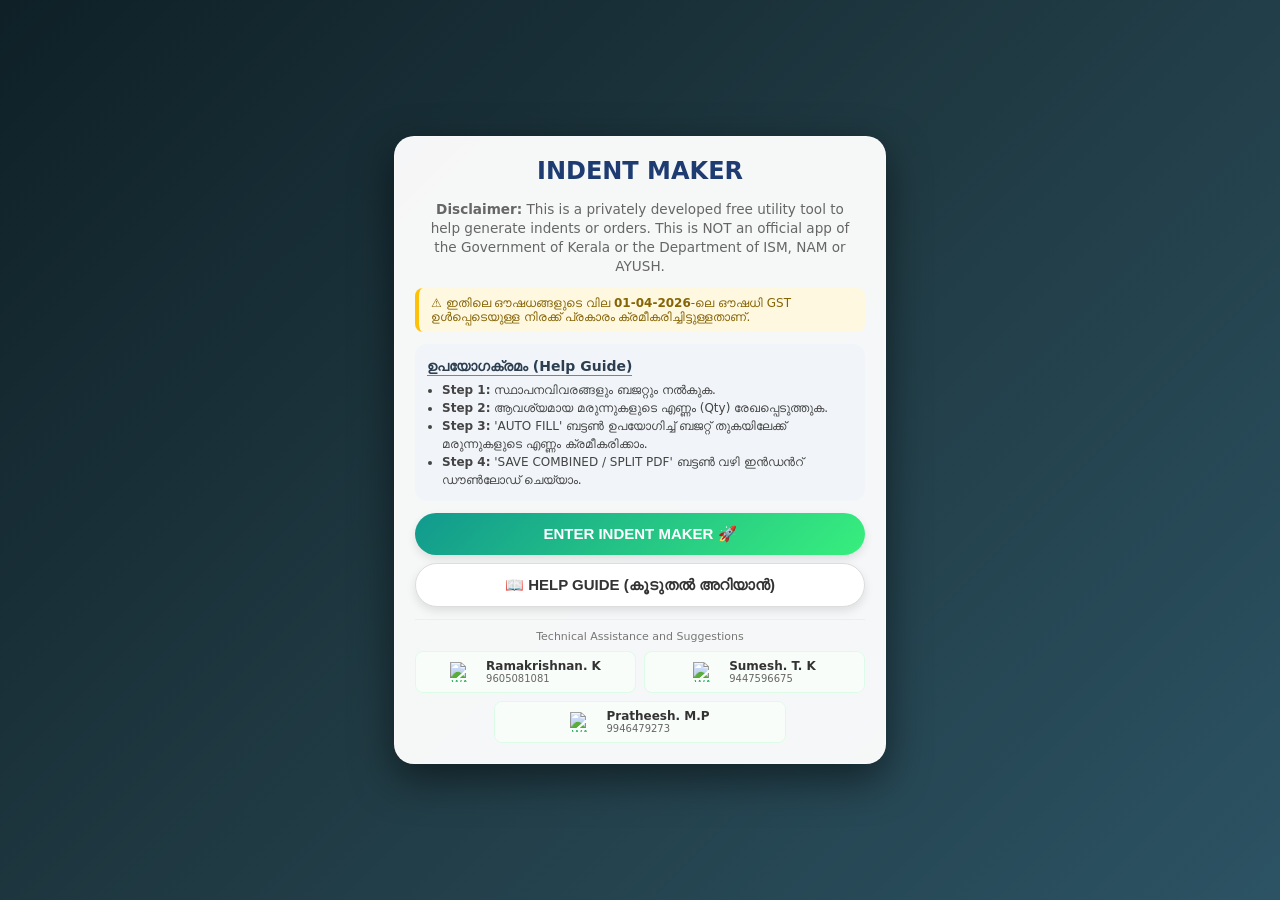
==== index.html @ 3ff04a35 "Update index.html" ====
<!doctype html>
<html lang="ml">

<head>
  <!-- Google tag (gtag.js) -->
  <script async src="https://www.googletagmanager.com/gtag/js?id=G-S4QE1SZKPX"></script>
  <script>
    window.dataLayer = window.dataLayer || [];
    function gtag() {
      dataLayer.push(arguments);
    }
    gtag("js", new Date());
    gtag("config", "G-S4QE1SZKPX");
  </script>
  <meta charset="UTF-8" />
  <meta name="viewport" content="width=device-width, initial-scale=1.0, maximum-scale=1.0, user-scalable=no" />
  <title>Ayurveda Medicine Indent Maker (Unofficial)</title>
  <link rel="icon" type="image/png" href="logo.png" />
  <link rel="apple-touch-icon" href="logo.png" />
  <link rel="manifest" href="manifest.json" />
  <meta name="description"
    content="Generate Ayurveda medicine indents easily. An unofficial tool for private use to create Oushadhi medicine orders and prints." />
  <meta property="og:title" content="Ayurveda Indent Maker - Create Medicine Orders" />
  <meta property="og:description"
    content="A private tool to generate Ayurveda medicine indent lists for Oushadhi and other formats. Simple, fast, and print-friendly." />
  <meta property="og:image" content="https://indentmaker.rubundroid.com/logo.png" />
  <meta property="og:url" content="https://indentmaker.rubundroid.com/" />
  <meta property="og:type" content="website" />
  <script src="https://cdnjs.cloudflare.com/ajax/libs/jspdf/2.5.1/jspdf.umd.min.js"></script>
  <script src="https://cdnjs.cloudflare.com/ajax/libs/jspdf-autotable/3.5.25/jspdf.plugin.autotable.min.js"></script>
  <script src="https://cdn.jsdelivr.net/npm/sweetalert2@11"></script>
  <script src="https://www.gstatic.com/firebasejs/10.8.0/firebase-app-compat.js"></script>
  <script src="https://www.gstatic.com/firebasejs/10.8.0/firebase-auth-compat.js"></script>
  <script src="https://www.gstatic.com/firebasejs/10.8.0/firebase-firestore-compat.js"></script>
  <style>
    :root {
      --primary-color: #2c3e50;
      --accent-color: #3498db;
      --success-color: #27ae60;
      --danger-color: #e74c3c
    }

    body {
      font-family: "Segoe UI", system-ui, -apple-system, sans-serif;
      margin: 0;
      padding: 0;
      background-color: #f0f2f5;
      color: #333
    }

    .sticky-header-container {
      background: #fff;
      padding: 15px;
      border-bottom: 2px solid #ddd;
      box-sizing: border-box;
      width: 100%
    }

    .header-inputs {
      display: flex;
      gap: 20px;
      align-items: flex-start;
      width: 100%
    }

    .input-wrapper {
      display: flex;
      flex-direction: column;
      min-width: 0
    }

    .address-section {
      flex: 1.5
    }

    .indent-section {
      flex: 1
    }

    .input-label {
      font-size: 13px;
      font-weight: 700;
      color: #2c3e50;
      margin-bottom: 5px;
      display: block
    }

    #inst-details {
      font-size: 14px;
      border: 1px solid #3498db;
      width: 100%;
      border-radius: 5px;
      padding: 8px;
      box-sizing: border-box;
      resize: vertical;
      min-height: 75px;
      font-family: inherit
    }

    #indent-select,
    #indent-type {
      width: 100%;
      border: 2px solid #3498db;
      border-radius: 5px;
      font-weight: 700;
      height: 40px;
      font-size: 13px;
      padding: 0 10px;
      cursor: pointer;
      background: #fff;
      box-sizing: border-box
    }

    #indent-type {
      border-color: #e67e22;
      background-color: #fff9f4;
      margin-top: 5px
    }

    @media (max-width:768px) {
      .header-inputs {
        flex-direction: column;
        gap: 15px
      }

      .address-section,
      .indent-section {
        width: 100%;
        flex: none
      }

      #inst-details {
        min-height: 60px
      }
    }

    .summary-buttons {
      display: flex;
      gap: 10px;
      max-width: 1200px;
      margin: 15px auto;
      flex-wrap: wrap;
      justify-content: center
    }

    .info-card {
      padding: 8px 10px;
      border-radius: 5px;
      flex: 1;
      min-width: 110px;
      max-width: 220px;
      text-align: center;
      color: #fff;
      font-weight: 700;
      display: flex;
      flex-direction: column;
      justify-content: center;
      font-size: 13px;
      white-space: normal;
      cursor: pointer
    }

    .btn-total,
    .btn-balance {
      flex: 1.5;
      max-width: none;
      min-width: 160px
    }

    .info-card:hover {
      transform: translateY(-2px);
      filter: brightness(1.1);
      box-shadow: 0 4px 10px rgb(0 0 0 / .2)
    }

    .btn-total {
      background-color: var(--success-color)
    }

    .btn-balance {
      background-color: var(--accent-color)
    }

    @media (max-width:768px) {
      .summary-buttons {
        margin-left: 20px !important;
        margin-right: 20px !important;
        width: auto !important
      }
    }

    .table-container {
      max-height: 75vh;
      overflow-y: auto;
      border: 1px solid #ddd;
      margin: 0 auto;
      max-width: 1200px;
      background: #fff;
      padding-bottom: 60px
    }

    table {
      width: 100%;
      border-collapse: collapse;
      background: #fff
    }

    thead th {
      background: linear-gradient(135deg, #1e3c72 0%, #2a5298 100%);
      color: #fff;
      padding: 12px 10px;
      text-transform: uppercase;
      font-size: 13px;
      letter-spacing: .5px;
      position: sticky;
      top: 0;
      z-index: 50
    }

    td {
      padding: 10px;
      border-bottom: 1px solid #eee;
      font-size: 14px;
      vertical-align: middle
    }

    #product-body td:nth-child(2) {
      font-weight: 700;
      color: #2c3e50
    }

    .qty-input {
      width: 70px;
      padding: 8px;
      text-align: center;
      border: 1px solid #ccc;
      border-radius: 4px;
      font-weight: 700;
      font-size: 15px
    }

    .row-active {
      background-color: #e8f8f5 !important
    }

    .row-cost {
      font-weight: 700;
      color: #2c3e50
    }

    #categoryMenu {
      display: none
    }

    #categoryMenu.show-grid {
      display: grid !important;
      gap: 8px;
      background: #fff;
      border: 1px solid #2c3e50;
      padding: 15px;
      border-radius: 10px;
      box-shadow: 0 10px 25px rgb(0 0 0 / .3);
      z-index: 9999
    }

    @media (min-width:769px) {
      #categoryMenu.show-grid {
        position: fixed;
        top: 50%;
        left: 50%;
        transform: translate(-50%, -50%);
        width: 500px;
        grid-template-columns: repeat(4, 1fr);
        z-index: 3000;
        box-shadow: 0 0 0 1000px rgb(0 0 0 / .5);
        max-height: 90vh;
        overflow-y: auto
      }
    }

    @media (max-width:768px) {
      #categoryMenu.show-grid {
        position: fixed;
        top: 50%;
        left: 50%;
        transform: translate(-50%, -50%);
        width: 85%;
        max-width: 350px;
        max-height: 70vh;
        overflow-y: auto;
        grid-template-columns: repeat(2, 1fr);
        box-shadow: 0 0 0 1000px rgb(0 0 0 / .5)
      }
    }

    .cat-item {
      padding: 10px;
      cursor: pointer;
      background: #f8f9fa;
      border: 1px solid #ddd;
      text-align: center;
      font-size: 11px;
      font-weight: 700;
      border-radius: 4px;
      transition: 0.1s
    }

    .cat-item:hover {
      background-color: #3498db;
      color: #fff
    }

    #typeBtn {
      flex: 1;
      min-height: 32px
    }

    .search-container {
      display: flex;
      gap: 15px;
      max-width: 1200px;
      margin: 15px auto;
      align-items: center
    }

    .styled-input {
      width: 100%;
      height: 45px;
      border-radius: 25px;
      border: 2px solid #2c3e50;
      padding: 0 20px;
      font-size: 15px;
      outline: none;
      box-sizing: border-box;
      transition: border-color 0.3s
    }

    .styled-input:focus {
      border-color: #16a085
    }

    .search-box-wrapper {
      flex: 3
    }

    .rate-box-wrapper {
      flex: 2;
      display: flex;
      gap: 10px
    }

    .find-btn {
      height: 45px;
      padding: 0 25px;
      border-radius: 25px;
      background-color: #2c3e50;
      color: #fff;
      border: none;
      font-weight: 700;
      cursor: pointer;
      transition: transform 0.2s;
      white-space: nowrap
    }

    .find-btn:active {
      transform: scale(.95)
    }

    @media (max-width:768px) {
      .search-container {
        display: flex;
        flex-direction: column;
        gap: 10px;
        width: auto;
        margin: 0 20px
      }

      .search-box-wrapper {
        width: 100%
      }

      .search-box-wrapper input {
        width: 100% !important;
        box-sizing: border-box
      }

      .rate-box-wrapper {
        display: flex !important;
        flex-direction: row !important;
        width: 100% !important;
        gap: 8px;
        align-items: center
      }

      .rate-box-wrapper input {
        flex: 1 !important;
        width: auto !important;
        min-width: 0;
        margin: 0 !important
      }

      .find-btn {
        width: auto !important;
        flex-shrink: 0;
        padding: 0 20px;
        margin: 0 !important;
        white-space: nowrap
      }
    }

    #welcome-screen {
      position: fixed;
      top: 0;
      left: 0;
      width: 100%;
      height: 100%;
      background: linear-gradient(135deg, #0f2027 0%, #203a43 50%, #2c5364 100%);
      display: flex;
      justify-content: center;
      align-items: center;
      padding: 10px;
      z-index: 9999;
      box-sizing: border-box;
      backdrop-filter: blur(5px)
    }

    .welcome-card {
      background: rgb(255 255 255 / .96);
      padding: 20px;
      border-radius: 20px;
      box-shadow: 0 15px 40px rgb(0 0 0 / .5);
      max-width: 450px;
      width: 100%;
      max-height: 95vh;
      overflow-y: auto;
      text-align: center;
      border: 1px solid rgb(255 255 255 / .3)
    }

    .welcome-card::-webkit-scrollbar {
      width: 0;
      background: #fff0
    }

    .welcome-card h1 {
      color: #1e3c72;
      margin: 0 0 2px 0;
      font-size: 24px;
      font-weight: 800;
      text-transform: uppercase
    }

    .developer-info {
      color: #555;
      font-size: 12px;
      margin-bottom: 12px;
      line-height: 1.3
    }

    .update-note {
      background: #fff8e1;
      color: #856404;
      padding: 8px 12px;
      border-radius: 8px;
      margin-bottom: 12px;
      font-size: 12px;
      border-left: 4px solid #ffc107;
      text-align: left
    }

    .help-content {
      text-align: left;
      background: #f1f5f9;
      padding: 12px;
      border-radius: 12px;
      margin-bottom: 12px
    }

    .help-content h3 {
      color: #2c3e50;
      margin: 0 0 5px 0;
      font-size: 14px;
      border-bottom: 1px solid #3498db;
      display: inline-block
    }

    .help-content ul {
      padding-left: 15px;
      margin: 0;
      color: #444;
      font-size: 12px;
      line-height: 1.5
    }

    .action-buttons {
      display: flex;
      flex-direction: column;
      gap: 8px;
      margin-top: 5px
    }

    .enter-btn,
    .help-theme-btn {
      width: 100%;
      padding: 12px;
      font-size: 15px;
      font-weight: 700;
      border-radius: 50px;
      cursor: pointer;
      border: none;
      box-shadow: 0 4px 10px rgb(0 0 0 / .1)
    }

    .enter-btn {
      background: linear-gradient(135deg, #11998e 0%, #38ef7d 100%);
      color: #fff
    }

    .help-theme-btn {
      background: #fff;
      color: #333;
      border: 1px solid #ddd
    }

    .footer-contact {
      margin-top: 12px;
      font-size: 11px;
      color: #777;
      border-top: 1px solid #eee;
      padding-top: 10px
    }

    .contact-grid {
      display: grid;
      grid-template-columns: repeat(2, 1fr);
      gap: 8px;
      margin-top: 8px
    }

    .contact-grid>a:last-child {
      grid-column: span 2;
      width: 60%;
      margin: 0 auto
    }

    .wa-chat-link {
      display: flex;
      align-items: center;
      justify-content: center;
      gap: 8px;
      background: #f9fdfa;
      color: #27ae60;
      text-decoration: none;
      padding: 8px 10px;
      border-radius: 8px;
      border: 1px solid #dcfce7;
      transition: transform 0.2s
    }

    .wa-chat-link:hover {
      transform: translateY(-2px);
      box-shadow: 0 4px 8px rgb(0 0 0 / .05)
    }

    .wa-chat-link:hover,
    .wa-chat-link:active {
      background: #25d366;
      color: #fff;
      transform: translateY(-2px);
      box-shadow: 0 5px 15px rgb(37 211 102 / .3)
    }

    .wa-chat-link:hover .contact-number,
    .wa-chat-link:active .contact-number {
      color: #e8f5e9
    }

    .contact-info {
      display: flex;
      flex-direction: column;
      text-align: left;
      line-height: 1.1;
      margin-left: 8px;
      color: #333
    }

    .contact-name {
      font-weight: 700;
      font-size: 12px
    }

    .contact-number {
      font-size: 10px;
      color: #666
    }

    .modal-overlay {
      position: fixed;
      top: 0;
      left: 0;
      width: 100%;
      height: 100%;
      background: rgb(0 0 0 / .8);
      display: none;
      justify-content: center;
      align-items: center;
      z-index: 10000;
      padding: 20px;
      box-sizing: border-box;
      backdrop-filter: blur(5px)
    }

    .modal-content {
      background: #fff;
      width: 100%;
      max-width: 500px;
      max-height: 85vh;
      border-radius: 20px;
      position: relative;
      box-shadow: 0 25px 50px rgb(0 0 0 / .5);
      display: flex;
      flex-direction: column;
      animation: zoomIn 0.3s ease-out
    }

    .close-modal {
      position: absolute;
      right: 15px;
      top: 10px;
      font-size: 30px;
      font-weight: 700;
      cursor: pointer;
      color: #e74c3c;
      background: #fff;
      border-radius: 50%;
      padding: 0 8px;
      z-index: 10
    }

    .modal-scroll-area {
      padding: 20px;
      overflow-y: auto;
      text-align: left;
      font-size: 14px;
      line-height: 1.6;
      color: #333
    }

    @keyframes slideUp {
      from {
        opacity: 0;
        transform: translateY(30px)
      }

      to {
        opacity: 1;
        transform: translateY(0)
      }
    }

    @keyframes zoomIn {
      from {
        transform: scale(.9);
        opacity: 0
      }

      to {
        transform: scale(1);
        opacity: 1
      }
    }

    @media (max-width:480px) {

      .welcome-card,
      .modal-content {
        padding: 20px 15px !important;
        width: 92% !important
      }

      .welcome-card h1 {
        font-size: 24px
      }

      .app-btn {
        padding: 14px;
        font-size: 15px
      }
    }

    #medicineTable thead th {
      background: linear-gradient(135deg, #1e3c72 0%, #2a5298 100%);
      color: #fff;
      padding: 12px 10px;
      font-size: 14px;
      text-transform: uppercase;
      border: none;
      position: sticky;
      top: 0;
      z-index: 100
    }

    .tab-btn {
      flex: 1;
      padding: 10px;
      border: none;
      background: #ecf0f1;
      cursor: pointer;
      font-weight: 700;
      border-bottom: 3px solid #fff0
    }

    .tab-btn.active {
      background: #fff;
      border-bottom: 3px solid #27ae60;
      color: #27ae60
    }

    .summary-content {
      display: none
    }

    .summary-content.active {
      display: block
    }

    #pdfPreviewContent table {
      font-size: 13px
    }

    .tab-btn {
      font-size: 12px;
      outline: none
    }

    .file-manager-container {
      display: flex;
      align-items: flex-end;
      justify-content: center;
      gap: 20px;
      padding: 15px 0;
      flex-wrap: wrap;
      border-top: 1px solid #eee;
      margin-top: 10px
    }

    .fm-group {
      display: flex;
      flex-direction: column;
      gap: 5px
    }

    .fm-row {
      display: flex;
      gap: 5px
    }

    .fm-label {
      font-size: 12px;
      font-weight: 700;
      color: #2c3e50;
      margin-bottom: 2px
    }

    .hidden-label {
      visibility: hidden
    }

    .budget-input {
      width: 160px;
      border: 2px solid #27ae60;
      border-radius: 4px;
      padding: 5px 8px;
      height: 38px;
      font-weight: 700;
      font-size: 14px;
      color: #27ae60;
      box-sizing: border-box
    }

    .fm-input {
      height: 38px;
      padding: 5px;
      border: 1px solid #ccc;
      border-radius: 4px;
      box-sizing: border-box
    }

    #savedIndentsList {
      min-width: 200px
    }

    .btn-action {
      height: 38px;
      display: inline-flex;
      align-items: center;
      justify-content: center;
      border: none;
      border-radius: 4px;
      color: #fff;
      cursor: pointer;
      padding: 0 15px;
      font-size: 13px;
      font-weight: 700;
      text-transform: uppercase
    }

    .btn-save {
      background-color: #28a745;
      color: #fff;
      transition: all 0.3s ease
    }

    .btn-load {
      background-color: #27ae60;
      transition: all 0.3s ease
    }

    .btn-del {
      background-color: #c0392b;
      transition: all 0.3s ease
    }

    .btn-json {
      background-color: #2980b9;
      transition: all 0.3s ease
    }

    .btn-import {
      background-color: #7f8c8d;
      margin-bottom: 0;
      transition: all 0.3s ease
    }

    .btn-save:hover {
      background-color: #218838;
      box-shadow: 0 4px 8px rgb(0 0 0 / .2)
    }

    .btn-load:hover {
      background-color: #219a52;
      box-shadow: 0 4px 8px rgb(0 0 0 / .2)
    }

    .btn-del:hover {
      background-color: #a53125;
      box-shadow: 0 4px 8px rgb(0 0 0 / .2)
    }

    .btn-json:hover {
      background-color: #2471a3;
      box-shadow: 0 4px 8px rgb(0 0 0 / .2)
    }

    .btn-import:hover {
      background-color: #6c7a89;
      box-shadow: 0 4px 8px rgb(0 0 0 / .2)
    }

    .fm-separator {
      width: 1px;
      height: 40px;
      background-color: #e0e0e0;
      margin: 0 5px
    }

    @media (max-width:768px) {
      .file-manager-container {
        flex-direction: column;
        align-items: stretch;
        gap: 15px;
        margin-top: 15px;
        margin-bottom: 20px !important;
        width: auto;
        padding: 0 15px
      }

      .budget-input {
        width: 100% !important;
        height: 40px
      }

      .fm-row {
        display: flex;
        width: 100%;
        gap: 10px
      }

      .fm-input {
        flex: 1;
        width: auto;
        min-width: 0
      }

      .btn-action {
        padding: 0 10px;
        white-space: nowrap
      }

      .fm-separator,
      .hidden-label {
        display: none
      }

      .fm-group {
        width: 100%
      }
    }

    @media (max-width:768px) {

      *,
      *:before,
      *:after {
        box-sizing: border-box !important
      }

      .table-container,
      .pdf-section,
      #pdfPreviewContent {
        width: 100% !important;
        padding: 0 !important;
        margin: 0 auto !important;
        overflow-x: hidden !important
      }

      table {
        table-layout: fixed !important;
        width: 100% !important;
        max-width: 100% !important;
        border-collapse: collapse;
        margin: 0 auto;
        background-color: #fff
      }

      th,
      td {
        border: 1px solid #ccc;
        padding: 6px 3px !important;
        font-size: 11px !important;
        vertical-align: middle;
        word-wrap: break-word !important;
        overflow-wrap: break-word !important;
        white-space: normal !important;
        min-width: 0 !important
      }

      thead th {
        background-color: #1e3c72;
        color: #fff;
        text-align: center;
        font-weight: 700
      }

      #medicineTable th:nth-child(1),
      #medicineTable td:nth-child(1) {
        display: none !important
      }

      #medicineTable th:nth-child(2),
      #medicineTable td:nth-child(2) {
        width: 52% !important;
        text-align: left
      }

      #medicineTable th:nth-child(3),
      #medicineTable td:nth-child(3) {
        width: 16% !important;
        text-align: center
      }

      #medicineTable th:nth-child(4),
      #medicineTable td:nth-child(4) {
        width: 16% !important;
        text-align: right
      }

      #medicineTable th:nth-child(5),
      #medicineTable td:nth-child(5) {
        width: 16% !important;
        text-align: right;
        font-weight: 700
      }

      .qty-input {
        width: 100%;
        max-width: 45px;
        text-align: center;
        padding: 4px 0;
        font-size: 11px;
        border: 1px solid #999;
        border-radius: 3px
      }

      .preview-table th:nth-child(1),
      .preview-table td:nth-child(1) {
        width: 60% !important;
        text-align: left
      }

      .preview-table th:nth-child(2),
      .preview-table td:nth-child(2) {
        width: 15% !important;
        text-align: center
      }

      .preview-table th:nth-child(3),
      .preview-table td:nth-child(3) {
        width: 25% !important;
        text-align: right
      }

      #pdfModal>div {
        width: 95% !important;
        margin: 5% auto !important;
        padding: 10px !important;
        box-sizing: border-box !important
      }

      .summary-table {
        table-layout: fixed !important;
        width: 100% !important
      }

      .summary-table th:nth-child(1),
      .summary-table td:nth-child(1) {
        width: 50% !important;
        text-align: left;
        font-weight: 700;
        font-size: 11px !important
      }

      .summary-table th:nth-child(2),
      .summary-table td:nth-child(2) {
        width: 15% !important;
        text-align: center;
        font-size: 11px !important
      }

      .summary-table th:nth-child(3),
      .summary-table td:nth-child(3) {
        width: 35% !important;
        text-align: right;
        font-size: 11px !important
      }

      .swal2-popup {
        width: 95% !important;
        padding: 10px !important
      }
    }

    .floating-btn {
      position: fixed;
      bottom: 30px;
      right: 30px;
      background-color: #2c3e50;
      color: #fff;
      border: none;
      border-radius: 50%;
      width: 60px;
      height: 60px;
      font-size: 35px;
      box-shadow: 2px 4px 10px rgb(0 0 0 / .3);
      cursor: pointer;
      z-index: 1000
    }

    /* ── AI ASSISTANT FLOATING BUTTON ─────────────────────── */
    .ai-float-btn {
      position: fixed;
      bottom: 100px;
      right: 30px;
      background: linear-gradient(135deg, #8e44ad, #9b59b6);
      color: #fff;
      border: none;
      border-radius: 50%;
      width: 58px;
      height: 58px;
      font-size: 24px;
      box-shadow: 0 4px 15px rgba(142, 68, 173, 0.45);
      cursor: pointer;
      z-index: 1001;
      display: flex;
      align-items: center;
      justify-content: center;
      transition: transform 0.2s, box-shadow 0.2s;
      animation: ai-pulse 3s ease-in-out infinite;
    }

    .ai-float-btn:hover {
      transform: scale(1.12) translateY(-2px);
      box-shadow: 0 6px 22px rgba(142, 68, 173, 0.75);
    }

    @keyframes ai-pulse {

      0%,
      100% {
        box-shadow: 0 4px 15px rgba(142, 68, 173, 0.45);
      }

      50% {
        box-shadow: 0 4px 28px rgba(142, 68, 173, 0.85);
      }
    }

    @media(max-width:768px) {
      .ai-float-btn {
        width: 50px;
        height: 50px;
        font-size: 20px;
        bottom: 95px;
        right: 18px;
      }
    }
  </style>
</head>

<body>
  <div id="welcome-screen">
    <div class="welcome-card">
      <h1>INDENT MAKER</h1>
      <p class="developer-info"
        style=" font-size: 0.85em; color: #666; line-height: 1.4; text-align: center; margin-top: 15px; padding: 0 10px; ">
        <strong>Disclaimer:</strong> This is a privately developed free utility tool to help generate indents or orders.
        This is NOT an official app of the Government of Kerala or the Department of ISM, NAM or AYUSH.
      </p>
      <div class="update-note"> ⚠️ ഇതിലെ ഔഷധങ്ങളുടെ വില <strong>01-04-2026</strong>-ലെ ഔഷധി GST ഉള്‍പ്പെടെയുള്ള നിരക്ക്
        പ്രകാരം ക്രമീകരിച്ചിട്ടുള്ളതാണ്. </div>
      <div class="help-content">
        <h3>ഉപയോഗക്രമം (Help Guide)</h3>
        <ul>
          <li><strong>Step 1:</strong> സ്ഥാപനവിവരങ്ങളും ബജറ്റും നൽകുക.</li>
          <li><strong>Step 2:</strong> ആവശ്യമായ മരുന്നുകളുടെ എണ്ണം (Qty) രേഖപ്പെടുത്തുക. </li>
          <li><strong>Step 3:</strong> 'AUTO FILL' ബട്ടൺ ഉപയോഗിച്ച് ബജറ്റ് തുകയിലേക്ക്‌ മരുന്നുകളുടെ എണ്ണം
            ക്രമീകരിക്കാം. </li>
          <li><strong>Step 4:</strong> 'SAVE COMBINED / SPLIT PDF' ബട്ടൺ വഴി ഇൻഡന്‍റ് ഡൗൺലോഡ് ചെയ്യാം. </li>
        </ul>
      </div>
      <div class="action-buttons"><button class="enter-btn" onclick="enterApp()"> ENTER INDENT MAKER 🚀 </button><button
          class="enter-btn help-theme-btn" onclick="toggleHelp()"> 📖 HELP GUIDE (കൂടുതൽ അറിയാൻ) </button></div>
      <div class="footer-contact"> Technical Assistance and Suggestions<br />
        <div class="contact-grid"><a
            href="https://wa.me/919605081081?text=Hi%20Ramakrishnan,%20I%20need%20help%20with%20Indent%20Maker"
            target="_blank" class="wa-chat-link"><img
              src="https://upload.wikimedia.org/wikipedia/commons/6/6b/WhatsApp.svg" width="20" height="20" alt="WA" />
            <div class="contact-info"><span class="contact-name">Ramakrishnan. K</span><span
                class="contact-number">9605081081</span></div>
          </a><a href="https://wa.me/919447596675?text=Hi%20Sumesh,%20I%20need%20help%20with%20Indent%20Maker"
            target="_blank" class="wa-chat-link"><img
              src="https://upload.wikimedia.org/wikipedia/commons/6/6b/WhatsApp.svg" width="20" height="20" alt="WA" />
            <div class="contact-info"><span class="contact-name">Sumesh. T. K</span><span
                class="contact-number">9447596675</span></div>
          </a><a href="https://wa.me/919946479273?text=Hi%20Pratheesh,%20I%20need%20help%20with%20Indent%20Maker"
            target="_blank" class="wa-chat-link"><img
              src="https://upload.wikimedia.org/wikipedia/commons/6/6b/WhatsApp.svg" width="20" height="20" alt="WA" />
            <div class="contact-info"><span class="contact-name">Pratheesh. M.P</span><span
                class="contact-number">9946479273</span></div>
          </a></div>
      </div>
    </div>
  </div>
  <div id="help-modal" class="modal-overlay">
    <div class="modal-content"><span class="close-modal" onclick="toggleHelp()">&times;</span>
      <h2
        style=" color: #1e3c72; border-bottom: 2px solid #3498db; padding-bottom: 10px; font-size: 20px; text-align: center; ">
        ഇൻഡന്‍റ് മേക്കർ - സഹായി </h2>
      <div class="modal-scroll-area" style="padding: 10px; text-align: left; overflow-y: auto">
        <p style="font-weight: bold; color: #2c3e50"> 1. സ്ഥാപനത്തിന്‍റെ വിവരങ്ങൾ നൽകുക (Header Section) </p>
        <ul style="list-style-type: none; padding-left: 10px">
          <li> • <b>Institution Name & Address:</b> സ്ഥാപനത്തിന്‍റെ പേരും വിലാസവും കൃത്യമായി നൽകുക. ഇത് പിഡിഎഫിന്റെ
            മുകളിൽ വിലാസമായി വരും. </li>
          <li> • <b>Indent Type:</b> ഇൻഡന്‍റ് ഏത് വിഭാഗത്തിൽ പെടുന്നു എന്ന് രേഖപ്പെടുത്തുക (ഉദാ: Term-1, LSGD, NAM).
          </li>
          <li> • <b>Total Budget:</b> അനുവദിച്ചിട്ടുള്ള ആകെ തുക ഇവിടെ ടൈപ്പ് ചെയ്യുക. </li>
        </ul>
        <p style="font-weight: bold; color: #2c3e50"> 2. ഇൻഡന്റുകൾ JSON ആയി സേവ് ചെയ്യാനും ലോഡ് ചെയ്യാനും </p>
        <p> നിങ്ങൾ തയ്യാറാക്കുന്ന ഇൻഡന്റുകൾ JSON ആയി ഡൌണ്‍ലോഡ് ചെയ്തു സൂക്ഷിച്ചു വെക്കാം. ഒരേ സമയം ഒന്നിൽ കൂടുതൽ
          ഇൻഡന്റുകൾ തയ്യാറാക്കാൻ വിവിധ ബ്രൗസറുകൾ ഉപയോഗിക്കാം. </p>
        <ul style="list-style-type: none; padding-left: 10px">
          <li>• <b>JSON:</b> ഒരു ഫയൽ പേര് നൽകി JSON ബട്ടൺ അമർത്തുക.</li>
          <li>• <b>LOAD:</b> JSON സേവ് ചെയ്തവ ലിസ്റ്റിൽ നിന്നും എടുക്കാം.</li>
          <li>• <b>DEL:</b> JSON ആവശ്യമില്ലാത്തവ നീക്കം ചെയ്യാം.</li>
          <li>• <b>IMPORT:</b> JSON സേവ് ചെയ്തവ വീണ്ടും ഉപയോഗിക്കാം.</li>
        </ul>
        <p style="font-weight: bold; color: #2c3e50"> 3. മരുന്നുകൾ തിരഞ്ഞെടുക്കാൻ </p>
        <ul style="list-style-type: none; padding-left: 10px">
          <li> • <b>🔍 Search:</b> മരുന്നിന്റെ പേര് ടൈപ്പ് ചെയ്ത് കണ്ടെത്താം. </li>
          <li> • <b>🔍 Rate Search:</b> വിലയുടെ അടിസ്ഥാനത്തിൽ തിരയാം (ഉദാ: 40-50). </li>
          <li>• <b>TYPE:</b> വിഭാഗം തിരിച്ച് (അരിഷ്ടം, തൈലം) കാണാൻ.</li>
        </ul>
        <p style="font-weight: bold; color: #2c3e50"> 4. ബജറ്റ് ക്രമീകരണം (Smart Tools) </p>
        <ul style="list-style-type: none; padding-left: 10px">
          <li> • <b>AUTO FILL:</b> ബജറ്റിന് അനുയോജ്യമായ രീതിയിൽ എണ്ണം ക്രമീകരിച്ച് ബാലൻസ് പൂജ്യമാക്കാൻ സഹായിക്കുന്നു.
          </li>
          <li> • <b>SHOW SELECTED:</b> തിരഞ്ഞെടുത്ത മരുന്നുകൾ മാത്രം കാണാൻ. </li>
        </ul>
        <p style="font-weight: bold; color: #2c3e50"> 5. പിഡിഎഫ് റിപ്പോർട്ട് </p>
        <ul style="list-style-type: none; padding-left: 10px">
          <li> • <b>SAVE COMBINED PDF:</b> എല്ലാ മരുന്നുകളുടെയും ഒരുമിച്ചുള്ള PDF ഡൌണ്‍ലോഡ് ചെയ്യുന്നതിന്. </li>
          <li> • <b>SAVE SPLIT PDF:</b> കഷായ ചൂർണ്ണങ്ങളും മറ്റുള്ളവയും പ്രത്യേകം PDF ഡൌണ്‍ലോഡ് ചെയ്യുന്നതിന്. </li>
        </ul>
        <p style="font-weight: bold; color: #2c3e50">6. റീസെറ്റ് (Reset)</p>
        <p>പുതിയ ഇൻഡന്‍റ് തുടങ്ങാൻ RESET ബട്ടൺ ഉപയോഗിക്കാം.</p>
        <div style=" background: #e8f4fd; padding: 10px; border-radius: 5px; font-size: 13px; margin-top: 15px; "><b>💡
            പ്രായോഗിക നിർദ്ദേശങ്ങൾ:</b><br /> • ഓരോ മാറ്റവും തനിയെ സേവ് (Draft) ചെയ്യപ്പെടുന്നു.<br /> • AUTO FILL
          ഉപയോഗിക്കുന്നതിന് മുൻപ് കുറഞ്ഞത് രണ്ട് മരുന്നുകളെങ്കിലും തിരഞ്ഞെടുക്കുക.<br /></div>
      </div>
    </div>
  </div>
  <div class="sticky-header-container">
    <div class="header-inputs">
      <div class="input-wrapper address-section"><label class="input-label">Institution Name & Address:</label><textarea
          id="inst-details" rows="3" placeholder="Name of institution...,&#10;District...,&#10;Localbody..."
          oninput="limitAddressText(event)"></textarea></div>
      <div class="input-wrapper indent-section"><label class="input-label">Indent Type:</label>
        <div class="select-group"><select id="indent-select" onchange="updateIndentInput(this.value)"></select><input
            type="text" id="indent-type" placeholder="Type here..." maxlength="30" oninput="saveDraft()"
            style="display: none" /></div>
      </div>
    </div>
  </div>
  <div class="file-manager-container">
    <div id="cloud-status-bar"
      style=" text-align: right; font-size: 13px; margin-bottom: 10px; font-weight: bold; color: #d9534f; "> 🔴 Cloud
      Sync Offline <span style=" cursor: pointer; color: #007bff; text-decoration: underline; margin-left: 5px; "
        onclick="loginWithGoogle()">[Login to Cloud]</span></div>
    <div class="fm-group budget-group"><label class="fm-label">Total Budget (₹):</label><input type="number"
        id="total-budget" class="budget-input" placeholder="Enter Amount" oninput=" calculateAll(); saveDraft(); " />
    </div>
    <div class="fm-separator"></div>
    <div class="fm-group load-group"><label class="fm-label hidden-label">Select Indent</label>
      <div class="fm-row"><select id="savedIndentsList" class="fm-input">
          <option value="">-- Select a saved indent --</option>
        </select><button onclick="loadSelectedIndent()" class="btn-action btn-load"> LOAD </button><button
          onclick="deleteSelectedIndent()" class="btn-action btn-del"> DEL </button></div>
    </div>
    <div class="fm-separator"></div>
    <div class="fm-group save-group"><label class="fm-label hidden-label">File Name</label>
      <div class="fm-row"><input type="text" id="newIndentName" placeholder="File Name" class="fm-input" /><button
          onclick="saveNewIndent()" class="btn-action btn-save"> SAVE 💾 </button><button onclick="exportToJson()"
          class="btn-action btn-json"> JSON ⬇️ </button><label for="importJsonFile" class="btn-action btn-import">
          IMPORT 📂 </label><input type="file" id="importJsonFile" accept=".json" style="display: none"
          onchange="importJsonData(this)" /></div>
    </div>
  </div>
  <div class="search-container">
    <div class="search-box-wrapper" style="position: relative"><input type="text" id="medicineSearch"
        class="styled-input" placeholder="🔍 Search medicines here..." onkeyup="filterMedicines()" /><span
        id="clearSearch" onclick="clearSearchInput()"
        style=" position: absolute; right: 10px; top: 50%; transform: translateY(-50%); cursor: pointer; color: #e74c3c; display: none; font-weight: bold; font-size: 18px; ">
        ✖ </span></div>
    <div class="rate-box-wrapper" style="display: flex; align-items: center; gap: 5px">
      <div style="position: relative; flex: 1"><input type="text" id="rateRange" class="styled-input"
          placeholder="🔍 Rate: 40-50" onkeyup="checkRateInput()" style="width: 100%; padding-right: 25px" /><span
          id="clearRate" onclick="clearRateInput()"
          style=" position: absolute; right: 8px; top: 50%; transform: translateY(-50%); cursor: pointer; color: #e74c3c; display: none; font-weight: bold; font-size: 16px; ">
          ✖ </span></div><button class="find-btn" onclick="filterByRate()">FIND</button>
    </div>
  </div>
  <div class="summary-buttons" style="max-width: 1200px; margin-top: 15px"><button class="info-card"
      style="background-color: #e74c3c; cursor: pointer" onclick="resetForm()"> RESET </button><button
      class="info-card btn-pdf" style="background: #8e44ad; cursor: pointer" onclick="downloadSplitPDF()"> SAVE ↓ SPLIT
      PDF (KC/Prep) </button><button class="info-card" style="background: #2980b9; cursor: pointer"
      onclick="downloadCombinedPDF()"> SAVE ↓ COMBINED PDF </button><button class="info-card"
      style="background: #16a085; cursor: pointer" onclick="handleAutoFillClick()"> AUTO FILL </button><button
      id="view-btn" class="info-card" style="background-color: #f39c12; cursor: pointer" onclick="toggleView()"> SHOW
      SELECTED </button><button id="typeBtn" class="info-card" style="background: #2c3e50; cursor: pointer; width: 100%"
      onclick="toggleCategoryMenu()"> TYPE ▾ </button>
    <div id="categoryMenu">
      <div class="cat-item" onclick="filterByCategory(0, 0, 'ALL')">ALL</div>
      <div class="cat-item" onclick="filterByCategory(0, 0, 'ARISHTASAVAM')"> ARISHTASAVAM </div>
      <div class="cat-item" onclick="filterByCategory(0, 0, 'BHASMAM')"> BHASMAM </div>
      <div class="cat-item" onclick="filterByCategory(0, 0, 'CHOORNAM')"> CHOORNAM </div>
      <div class="cat-item" onclick="filterByCategory(0, 0, 'GHRUTHAM')"> GHRUTHAM </div>
      <div class="cat-item" onclick="filterByCategory(0, 0, 'GULIKA')"> GULIKA </div>
      <div class="cat-item" onclick="filterByCategory(0, 0, 'KASHAYAM')"> KASHAYAM </div>
      <div class="cat-item" onclick="filterByCategory(0, 0, 'KC')">KC</div>
      <div class="cat-item" onclick="filterByCategory(0, 0, 'KSC')">KSC</div>
      <div class="cat-item" onclick="filterByCategory(0, 0, 'LEHYAM')"> LEHYAM </div>
      <div class="cat-item" onclick="filterByCategory(0, 0, 'OINTMENT')"> OINTMENT </div>
      <div class="cat-item" onclick="filterByCategory(0, 0, 'RASAKRIYA')"> RASAKRIYA </div>
      <div class="cat-item" onclick="filterByCategory(0, 0, 'SYRUP')"> SYRUP </div>
      <div class="cat-item" onclick="filterByCategory(0, 0, 'THAILAM')"> THAILAM </div>
      <div class="cat-item" onclick="filterByCategory(0, 0, 'NEW ADDED')"> NEWLY ADDED </div>
    </div>
    <div class="info-card btn-total"><span class="card-label">Total</span><span class="card-value">₹ <span
          id="display-total">0.00</span></span></div>
    <div class="info-card btn-balance"><span class="card-label">Balance</span><span class="card-value">₹ <span
          id="display-balance">0.00</span></span></div>
  </div>
  <div class="table-container">
    <table id="medicineTable">
      <thead>
        <tr>
          <th style="width: 50px; text-align: center">SL</th>
          <th style="text-align: left; padding-left: 15px">Medicine Name</th>
          <th style="width: 100px; text-align: center">Qty</th>
          <th style="width: 120px; text-align: right">Rate+GST</th>
          <th style="width: 120px; text-align: right">Cost</th>
        </tr>
      </thead>
      <tbody id="product-body"></tbody>
    </table>
  </div>
  <div id="pdfModal"
    style=" display: none; position: fixed; z-index: 9999; left: 0; top: 0; width: 100%; height: 100%; background-color: rgba(0, 0, 0, 0.8); ">
    <div
      style=" background-color: #fefefe; margin: 2% auto; padding: 20px; border: 1px solid #888; width: 95%; max-width: 600px; max-height: 90%; border-radius: 8px; display: flex; flex-direction: column; overflow: hidden; ">
      <div
        style=" display: flex; justify-content: space-between; align-items: center; margin-bottom: 10px; border-bottom: 2px solid #eee; padding-bottom: 10px; ">
        <h3 id="modalTitle" style="margin: 0; color: #2c3e50; font-size: 18px"> Order Summary </h3><button
          onclick="document.getElementById('pdfModal').style.display = 'none'"
          style=" background: #e74c3c; color: white; border: none; padding: 8px 15px; border-radius: 4px; cursor: pointer; font-weight: bold; font-size: 16px; ">
          X </button>
      </div>
      <div id="pdfPreviewContent" style="flex: 1; overflow-y: auto; padding-bottom: 10px"></div>
    </div>
  </div><button <button class="ai-float-btn" id="aiAssistantBtn" onclick="openAIAssistant()"
    title="AI Assistant ✨">🤖</button><button id="addCustomBtn" class="floating-btn" onclick="openNewMedicineModal()"
    style="display: none"> + </button>
  <div id="customMedicineModal"
    style=" display: none; position: fixed; z-index: 9999; left: 0; top: 0; width: 100%; height: 100%; background-color: rgba(0, 0, 0, 0.6); align-items: center; justify-content: center; ">
    <div
      style=" background: white; padding: 20px; width: 90%; max-width: 400px; border-radius: 8px; box-shadow: 0 4px 15px rgba(0, 0, 0, 0.4); position: relative; box-sizing: border-box; ">
      <div style=" display: flex; justify-content: space-between; align-items: center; margin-bottom: 15px; ">
        <h2 style="margin: 0; font-size: 1.2rem">Add New Medicine</h2><span class="close-btn" onclick="closeAddModal()"
          style="cursor: pointer; font-size: 25px; line-height: 1; color: red">&times;</span>
      </div><label style="font-weight: bold; font-size: 0.9rem">Medicine Name:</label><input type="text"
        id="customMedName" placeholder="E.g., New Kashayam"
        style=" width: 100%; margin-bottom: 10px; padding: 8px; box-sizing: border-box; border: 1px solid #ccc; border-radius: 4px; " /><label
        style="font-weight: bold; font-size: 0.9rem">Rate without GST (₹):</label><input type="number"
        id="customMedRate" placeholder="Rate"
        style=" width: 100%; margin-bottom: 10px; padding: 8px; box-sizing: border-box; border: 1px solid #ccc; border-radius: 4px; " /><label
        style="font-weight: bold; font-size: 0.9rem">GST %:</label><select id="customMedGST"
        style=" width: 100%; margin-bottom: 20px; padding: 8px; box-sizing: border-box; border: 1px solid #ccc; border-radius: 4px; ">
        <option value="0">0%</option>
        <option value="5">5%</option>
        <option value="12">12%</option>
      </select><button onclick="saveCustomMedicine()"
        style=" width: 100%; padding: 12px; background-color: #28a745; color: white; border: none; border-radius: 5px; font-weight: bold; cursor: pointer; ">
        Save Medicine </button>
    </div>
  </div>
  <script>

    const firebaseConfig = {
      apiKey: "AIzaSyCzcA3NAKHAUlqYhbONdcQnhNfusLYCHj0",
      authDomain: "indent-maker.firebaseapp.com",
      projectId: "indent-maker",
      storageBucket: "indent-maker.firebasestorage.app",
      messagingSenderId: "249631375374",
      appId: "1:249631375374:web:0985b7ee0bfd3e5851fc5f",
    };


    firebase.initializeApp(firebaseConfig);
    const auth = firebase.auth();
    const db = firebase.firestore();

    let currentUser = null;


    auth.onAuthStateChanged((user) => {
      const statusBar = document.getElementById("cloud-status-bar");

      if (user) {
        currentUser = user;

        statusBar.innerHTML = `🟢 Synced to Cloud as <b>${user.displayName}</b> 
      <span style="cursor: pointer; color: #ff9800; text-decoration: underline; margin-left: 10px;" onclick="logoutFromCloud()">[Logout]</span>
      <span style="cursor: pointer; color: #d9534f; text-decoration: underline; margin-left: 10px;" onclick="deleteMyAccount()">[Delete Account]</span>`;

        updateIndentDropdown();
      } else {
        currentUser = null;
        statusBar.innerHTML = `🔴 Cloud Sync Offline <span style="cursor: pointer; color: #007bff; text-decoration: underline; margin-left: 5px;" onclick="loginWithGoogle()">[Login to Cloud]</span>`;
      }
    });


    function loginWithGoogle() {
      const provider = new firebase.auth.GoogleAuthProvider();


      provider.setCustomParameters({ prompt: "select_account" });

      firebase
        .auth()
        .signInWithPopup(provider)
        .then((result) => {

          Swal.fire({
            icon: "success",
            title: "Logged In!",
            text: `Welcome ${result.user.displayName}`,
            timer: 2000,
            showConfirmButton: false,
          });
        })
        .catch((error) => {
          console.error("Login failed: ", error);
          Swal.fire("Login Failed", error.message, "error");
        });
    }

    function logoutFromCloud() {
      auth.signOut().then(() => {
        Swal.fire({
          icon: "info",
          title: "ലോഗൗട്ട് ചെയ്തു",
          text: "നിങ്ങൾ ഇപ്പോൾ ഡാറ്റ ലോക്കൽ മോഡിലാണ് സേവ് ചെയ്യുന്നത്.",
          timer: 2000,
          showConfirmButton: false,
        });

        setTimeout(() => location.reload(), 2000);
      });
    }

    async function deleteMyAccount() {
      if (!currentUser) return;

      const result = await Swal.fire({
        title: "അക്കൗണ്ട് ഡിലീറ്റ് ചെയ്യണോ?",
        text: "നിങ്ങളുടെ അക്കൗണ്ടും ക്ലൗഡിൽ സേവ് ചെയ്ത മുഴുവൻ ഡാറ്റയും എന്നെന്നേക്കുമായി നഷ്ടപ്പെടും. ഇത് പിന്നീട് തിരിച്ചെടുക്കാൻ കഴിയില്ല!",
        icon: "error",
        showCancelButton: true,
        confirmButtonColor: "#d33",
        cancelButtonColor: "#3085d6",
        confirmButtonText: "അതെ, ഡിലീറ്റ് ചെയ്യുക! 🗑️",
        cancelButtonText: "വേണ്ട",
      });

      if (result.isConfirmed) {
        try {
          Swal.fire({
            title: "Deleting...",
            text: "അക്കൗണ്ടും ഡാറ്റയും ഡിലീറ്റ് ചെയ്യുന്നു ☁️...",
            allowOutsideClick: false,
            didOpen: () => Swal.showLoading(),
          });

          const uid = currentUser.uid;
          const deletePromises = [];


          const indentsRef = db
            .collection("users")
            .doc(uid)
            .collection("indents");
          const indentsSnap = await indentsRef.get();
          indentsSnap.forEach((doc) => deletePromises.push(doc.ref.delete()));


          const draftsRef = db
            .collection("users")
            .doc(uid)
            .collection("auto_draft");
          const draftsSnap = await draftsRef.get();
          draftsSnap.forEach((doc) => deletePromises.push(doc.ref.delete()));


          await Promise.all(deletePromises);


          await db.collection("users").doc(uid).delete();


          await currentUser.delete();

          Swal.fire({
            icon: "success",
            title: "Deleted!",
            text: "നിങ്ങളുടെ അക്കൗണ്ടും ഡാറ്റയും വിജയകരമായി ഡിലീറ്റ് ചെയ്തു.",
            timer: 3000,
            showConfirmButton: false,
          });

          setTimeout(() => location.reload(), 2000);
        } catch (error) {
          if (error.code === "auth/requires-recent-login") {
            Swal.fire(
              "സുരക്ഷാ മുന്നറിയിപ്പ്",
              "അക്കൗണ്ട് ഡിലീറ്റ് ചെയ്യാൻ, ദയവായി ഒന്ന് ലോഗൗട്ട് ചെയ്ത ശേഷം വീണ്ടും ലോഗിൻ ചെയ്ത് ശ്രമിക്കുക.",
              "warning",
            );
          } else {
            Swal.fire(
              "Error",
              "അക്കൗണ്ട് ഡിലീറ്റ് ചെയ്യാൻ കഴിഞ്ഞില്ല: " + error.message,
              "error",
            );
          }
        }
      }
    }
    (function autoUpdateCache() {
      const currentAppVersion = "7";
      const savedAppVersion = localStorage.getItem("indentMakerVersion");

      if (savedAppVersion !== currentAppVersion) {
        localStorage.setItem("indentMakerVersion", currentAppVersion);
        const newUrl = window.location.pathname + "?v=" + currentAppVersion;
        window.location.replace(newUrl);
      }
    })();

    let oldRawData = [];  // populated asynchronously from olddata.csv

    let rawData = "";  // populated asynchronously from data.csv

    // ── CSV DATA LOADER ─────────────────────────────────────────────
    // Fetches olddata.csv and data.csv from the same directory,
    // then populates the global oldRawData array and rawData string
    // so that loadMedicines() can run exactly as before.
    async function loadCSVData() {
      try {
        const [oldRes, newRes] = await Promise.all([
          fetch('olddata.csv'),
          fetch('data.csv')
        ]);

        if (!oldRes.ok) throw new Error('Cannot load olddata.csv: ' + oldRes.status);
        if (!newRes.ok) throw new Error('Cannot load data.csv: ' + newRes.status);

        const oldText = await oldRes.text();
        const newText = await newRes.text();

        // Parse olddata.csv — one medicine name per line, no header
        oldRawData = oldText
          .split('\n')
          .map(l => l.trim())
          .filter(l => l.length > 0);

        // Parse data.csv — comma-separated: Category,Name,Rate (has header row)
        // Reconstruct rawData as tab-separated so existing loadMedicines() parser
        // works without any modification.
        const csvLines = newText.split('\n').map(l => l.trim()).filter(l => l.length > 0);
        const dataLines = [];
        for (let i = 0; i < csvLines.length; i++) {
          if (i === 0 && csvLines[i].toLowerCase().startsWith('category')) continue; // skip header
          const commaIdx = csvLines[i].indexOf(',');
          const lastCommaIdx = csvLines[i].lastIndexOf(',');
          if (commaIdx === -1 || commaIdx === lastCommaIdx) continue; // need at least 2 commas? No - exactly 2
          const category = csvLines[i].substring(0, commaIdx).trim();
          const rate = csvLines[i].substring(lastCommaIdx + 1).trim();
          const name = csvLines[i].substring(commaIdx + 1, lastCommaIdx).trim();
          if (category && name && rate) {
            dataLines.push(category + '\t' + name + '\t' + rate);
          }
        }
        rawData = dataLines.join('\n');

      } catch (err) {
        console.error('loadCSVData error:', err);
        alert('ഡാറ്റ ലോഡ് ചെയ്യുന്നതിൽ പ്രശ്നം: ' + err.message +
          '\nolddata.csv, data.csv ഫയലുകൾ index.html-ന്‍റെ അതേ ഫോൾഡറിൽ ഉണ്ടെന്ന് ഉറപ്പാക്കുക.');
      }
    }
    // ── END CSV DATA LOADER ─────────────────────────────────────────

    let editIndex = -1; function loadMedicines() {
      const tbody = document.getElementById("product-body"); let htmlBuffer = ""; let indexCount = 1; const lines = rawData.trim().split("\n"); lines.forEach((line) => {
        const trimmedLine = line.trim(); if (!trimmedLine) return; const parts = trimmedLine.split(/\s+/); if (parts.length >= 3) {
          const type = parts[0]; const baseRate = parseFloat(parts[parts.length - 1]); const name = parts.slice(1, parts.length - 1).join(" "); const rateWithGST = baseRate * 1.05; htmlBuffer += `
                  <tr class="med-row" data-type="${type}">
                      <td style="text-align: center;">${indexCount}</td>
                      <td class="med-name" style="padding-left: 15px;">${name}</td>
                      <td style="text-align: center;">
                   <input type="text" class="qty-input" placeholder="Qty" inputmode="numeric" pattern="[0-9]*" oninput="this.value = this.value.replace(/[^0-9]/g, ''); if(this.value.length > 1 && this.value.startsWith('0')) this.value = parseInt(this.value, 10); updateRow(this); saveDraft()">
                      </td>
                      <td style="text-align: right; padding-right: 10px;">${rateWithGST.toFixed(2)}</td>
                      <td class="row-cost" style="text-align: right; font-weight: bold; padding-right: 10px;">0.00</td>
                  </tr>`; indexCount++
        }
      }); let customMedicines = JSON.parse(localStorage.getItem("customMedicines")) || []; customMedicines.forEach((med, idx) => {
        let gstMultiplier = 1 + med.gst / 100; let rateWithGST = med.rate * gstMultiplier; htmlBuffer += `
              <tr class="med-row custom-med" data-type="${med.type}">
                  <td style="text-align: center;">${indexCount}</td>
                  <td class="med-name" style="padding-left: 15px; color: #d35400;">
                      ${med.name}
                      <span style="float:right;">
                          <span style="cursor:pointer; margin-right:15px; font-size:16px;" onclick="editCustomMedicine(${idx})" title="Edit">✏️</span>
                          <span style="cursor:pointer; color:red; font-size:16px;" onclick="deleteCustomMedicine(${idx})" title="Delete">🗑️</span>
                      </span>
                  </td>
                  <td style="text-align: center;">
                      <input type="number" class="qty-input" placeholder="Qty" min="0" oninput="updateRow(this); saveDraft()">
                  </td>
                  <td style="text-align: right; padding-right: 10px;">${rateWithGST.toFixed(2)}</td>
                  <td class="row-cost" style="text-align: right; font-weight: bold; padding-right: 10px;">0.00</td>
              </tr>`; indexCount++
      }); tbody.innerHTML = htmlBuffer
    }
    function updateRow(input) {
      const row = input.closest("tr"); const qty = parseFloat(input.value) || 0; const rate = parseFloat(row.cells[3].innerText); const costField = row.querySelector(".row-cost"); costField.innerText = (qty * rate).toFixed(2); if (qty > 0) { row.classList.add("row-active") } else { row.classList.remove("row-active") }
      calculateAll()
    }
    function calculateAll() { let total = 0; const costs = document.querySelectorAll(".row-cost"); costs.forEach((cell) => { total += parseFloat(cell.innerText.replace(/,/g, "")) || 0 }); const budget = parseFloat(document.getElementById("total-budget").value) || 0; const balance = budget - total; document.getElementById("display-total").innerText = total.toLocaleString("en-IN", { minimumFractionDigits: 2 }); const balanceDisplay = document.getElementById("display-balance"); balanceDisplay.innerText = balance.toLocaleString("en-IN", { minimumFractionDigits: 2, }); const infoCard = balanceDisplay.closest(".info-card"); if (infoCard) { infoCard.style.backgroundColor = balance < 0 ? "#e74c3c" : "#2980b9" } }
    let searchTimeout; function filterMedicines() {
      const searchInput = document.getElementById("medicineSearch"); const input = searchInput.value.toLowerCase().trim(); const rows = document.querySelectorAll(".med-row"); const clearBtn = document.getElementById("clearSearch"); if (clearBtn) { clearBtn.style.display = input.length > 0 ? "block" : "none" }
      let searchSlNo = 1; window.requestAnimationFrame(() => { rows.forEach((row) => { const name = row.cells[1].textContent.toLowerCase(); const label = row.getAttribute("data-visible-type"); const isVisibleType = label === "true" || label === null; if (isVisibleType && name.includes(input)) { row.style.display = ""; row.cells[0].innerText = searchSlNo++ } else { row.style.display = "none" } }) })
    }
    function clearSearchInput() { const inputField = document.getElementById("medicineSearch"); inputField.value = ""; filterMedicines(); inputField.focus() }
    function getSelectedItems() { const items = []; document.querySelectorAll("#product-body tr").forEach((row) => { const qtyInp = row.querySelector(".qty-input"); const qty = parseFloat(qtyInp.value) || 0; const rate = parseFloat(row.cells[3].innerText) || 0; const type = row.getAttribute("data-type") || ""; const slNo = parseInt(row.cells[0].innerText); if (qty > 0) { const calculatedCost = qty * rate; items.push({ sl: slNo, name: row.cells[1].innerText, qty: qty, rate: rate.toFixed(2), cost: calculatedCost.toFixed(2), type: type, }) } }); return items }
    async function downloadSplitPDF() {
      window.isSplitMode = !0; let safeQueue = []; const pdfModal = document.getElementById("pdfModal"); if (pdfModal) { pdfModal.style.transition = "none"; pdfModal.style.opacity = "0" }
      if (typeof Swal !== "undefined") { Swal.fire({ title: "Generating PDFs...", text: "Please wait a moment", allowOutsideClick: !1, showConfirmButton: !1, didOpen: () => { Swal.showLoading() }, }) }
      const viewBtn = document.getElementById("view-btn"); if (viewBtn && viewBtn.innerText.includes("SHOW ALL")) { toggleView() }
      if (typeof filterByCategory === "function") { filterByCategory(0, 9999, "ALL") }
      await new Promise((r) => setTimeout(r, 200)); const allData = getSelectedItems(); if (allData.length === 0) { if (typeof Swal !== "undefined") Swal.close(); if (pdfModal) pdfModal.style.opacity = "1"; return alert("ദയവായി മരുന്നുകൾ തിരഞ്ഞെടുക്കുക!") }
      let totalKC = 0; let totalPrep = 0; const groupKC = allData.filter((item) => {
        if (item.type === "KC" || item.type === "KSC") { totalKC += parseFloat(item.cost) || 0; return !0 }
        return !1
      }); const groupPrepared = allData.filter((item) => {
        if (item.type !== "KC" && item.type !== "KSC") { totalPrep += parseFloat(item.cost) || 0; return !0 }
        return !1
      }); const summaryText = `KC+KSC Rs. ${totalKC.toFixed(2)} + Prepared Rs. ${totalPrep.toFixed(2)} = Rs. ${(totalKC + totalPrep).toFixed(2)}`; const indentType = document.getElementById("indent-type").value || "Indent"; const safeType = indentType.replace(/\//g, "-"); if (groupKC.length > 0) { const fileNameKC = `${safeType}_KC_KSC`; let promiseKC = createSinglePDF(groupKC, "Kashaya Choornam (KC+KSC)", fileNameKC, summaryText,); let check1 = setInterval(() => { if (window.resolveCurrentPDF) { window.resolveCurrentPDF(); window.resolveCurrentPDF = null; clearInterval(check1) } }, 100); await promiseKC; if (typeof pdfQueue !== "undefined" && pdfQueue.length > 0) { safeQueue.push(pdfQueue[pdfQueue.length - 1]) } }
      if (groupPrepared.length > 0) { const fileNamePrep = `${safeType}_PREP_Medicines`; let promisePrep = createSinglePDF(groupPrepared, "Prepared Medicines", fileNamePrep, summaryText,); let check2 = setInterval(() => { if (window.resolveCurrentPDF) { window.resolveCurrentPDF(); window.resolveCurrentPDF = null; clearInterval(check2) } }, 100); await promisePrep; if (typeof pdfQueue !== "undefined" && pdfQueue.length > 0) { safeQueue.push(pdfQueue[pdfQueue.length - 1]) } }
      pdfQueue = safeQueue; setTimeout(() => {
        if (typeof renderPreviewTable === "function") { renderPreviewTable(groupKC.length > 0 ? "KC" : "PREPARED") }
        if (typeof filterByCategory === "function") { filterByCategory(0, 0, "ALL") }
        const mainBtn = document.getElementById("typeBtn"); if (mainBtn) mainBtn.innerText = "TYPE ▾"; if (pdfModal) { pdfModal.style.transition = "opacity 0.3s ease"; pdfModal.style.opacity = "1" }
        if (typeof Swal !== "undefined") Swal.close();
      }, 600)
    }
    async function downloadCombinedPDF() {
      window.isSplitMode = !1; pdfQueue = []; const secondaryBtn = document.getElementById("summarySecondaryBtn"); if (secondaryBtn) { secondaryBtn.innerText = "EDIT MORE"; secondaryBtn.style.backgroundColor = "#e67e22"; secondaryBtn.onclick = closePDFModal }
      const indentType = document.getElementById("indent-type").value || "Full_Indent"; const safeType = indentType.replace(/\//g, "-"); const fileNameFull = `${safeType}_Full_Indent`; const allData = getSelectedItems(); if (allData.length === 0)
        return alert("ദയവായി മരുന്നുകൾ തിരഞ്ഞെടുക്കുക!"); await createSinglePDF(allData, "Medicine Indent (Full List)", fileNameFull, "",)
    }
    function createSinglePDF(dataArray, subTitle, fileName, summaryText) {
      pdfQueue = []; const { jsPDF } = window.jspdf; const doc = new jsPDF(); const inst = document.getElementById("inst-details").value || "Institution ....................."; const type = document.getElementById("indent-type").value || "................"; const budget = document.getElementById("total-budget").value || "0.00"; let totalTaxableValue = 0; let totalSGST = 0; let totalCGST = 0; let subTotalKC = 0; let subTotalPrep = 0; const tableRows = dataArray.map((item, index) => {
        const costWithGST = parseFloat(item.cost) || 0; const rateWithGST = parseFloat(item.rate) || 0; if (item.sl >= 418 && item.sl <= 567) { subTotalKC += costWithGST } else { subTotalPrep += costWithGST }
        const taxableRate = rateWithGST / 1.05; const taxableCost = costWithGST / 1.05; const totalGST = costWithGST - taxableCost; totalTaxableValue += taxableCost; totalSGST += totalGST / 2; totalCGST += totalGST / 2; let cleanName = item.name.replace(/✏️/g, "").replace(/🗑️/g, "").trim(); return [index + 1, cleanName, item.qty, taxableRate.toFixed(2), taxableCost.toFixed(2),]
      }); doc.setFillColor(255, 255, 255); doc.rect(0, 0, 210, 25, "F"); doc.setTextColor(44, 62, 80); doc.setFontSize(16); doc.setFont("helvetica", "bold"); doc.text(`${type.toUpperCase()} MEDICINE INDENT`, 105, 12, { align: "center", }); doc.setFontSize(11); doc.text(subTitle, 105, 19, { align: "center" }); doc.setLineWidth(0.5); doc.setDrawColor(0, 0, 0); doc.line(10, 26, 200, 26); doc.setTextColor(0, 0, 0); doc.setFontSize(10); doc.setFont("helvetica", "bold"); doc.text("Institution Details:", 14, 35); doc.setFont("helvetica", "normal"); doc.text(doc.splitTextToSize(inst, 100), 14, 40); doc.setFont("helvetica", "bold"); doc.text(`Budget: Rs. ${budget}`, 140, 35); const today = new Date(); const formattedDate = today.getDate().toString().padStart(2, "0") + "-" + (today.getMonth() + 1).toString().padStart(2, "0") + "-" + today.getFullYear(); doc.text(`Date: ${formattedDate}`, 140, 41); doc.autoTable({ head: [["SL No", "Medicine Name", "Qty", "Rate (Excl.GST)", "Cost (Excl.GST)",],], body: tableRows, startY: 55, theme: "grid", headStyles: { fillColor: [44, 62, 80], textColor: [255, 255, 255], halign: "center", lineColor: [255, 255, 255], lineWidth: 0.2, }, bodyStyles: { textColor: [0, 0, 0], }, columnStyles: { 0: { halign: "center", cellWidth: 12 }, 2: { halign: "center", cellWidth: 20 }, 3: { halign: "right", cellWidth: 35 }, 4: { halign: "right", cellWidth: 40 }, }, styles: { fontSize: 9, cellPadding: 3, lineColor: [139, 69, 19], neWidth: 0.3, }, }); let finalY = doc.lastAutoTable.finalY + 10; const grandTotal = totalTaxableValue + totalSGST + totalCGST; if (finalY > 240) { doc.addPage(); finalY = 25 }
      doc.setFont("helvetica", "normal"); doc.setFontSize(9); doc.text(`Total Taxable Value: Rs. ${totalTaxableValue.toFixed(2)}`, 196, finalY, { align: "right" },); finalY += 5; doc.text(`SGST (2.5%): Rs. ${totalSGST.toFixed(2)}`, 196, finalY, { align: "right", }); finalY += 5; doc.text(`CGST (2.5%): Rs. ${totalCGST.toFixed(2)}`, 196, finalY, { align: "right", }); finalY += 7; doc.setFont("helvetica", "bold"); doc.setFontSize(10); let totalLabel = "GRAND TOTAL"; if (subTitle.includes("KC")) { totalLabel = "KC+KSC GRAND TOTAL" } else if (subTitle.includes("Prepared")) { totalLabel = "PREPARED MEDICINE GRAND TOTAL" }
      doc.text(`${totalLabel} (INCL. GST): Rs. ${grandTotal.toFixed(2)}`, 196, finalY, { align: "right" },); if (summaryText) { finalY += 7; doc.setFontSize(9); doc.setFont("helvetica", "bold"); doc.text(summaryText, 196, finalY, { align: "right" }) }
      finalY += 7; doc.setFontSize(8); doc.setFont("helvetica", "bold"); doc.text(`* This indent is prepared for the budget of Rs. ${budget}`, 196, finalY, { align: "right" },); const totalPages = doc.internal.getNumberOfPages(); for (let i = 1; i <= totalPages; i++) { doc.setPage(i); doc.setFontSize(10); doc.setTextColor(150); doc.text(`Page ${i} of ${totalPages}`, doc.internal.pageSize.getWidth() / 2, doc.internal.pageSize.getHeight() - 10, { align: "center" },) }
      showPDFPreview("", fileName, doc); return new Promise((resolve) => { window.resolveCurrentPDF = resolve })
    }
    let currentDoc = null; let currentFileName = ""; let pdfQueue = []; let currentPreviewType = "ALL"; function showPDFPreview(blobURL, fileName, doc) {
      pdfQueue.push({ doc: doc, name: fileName }); if (window.isSplitMode) { if (fileName.toUpperCase().includes("KC")) { currentPreviewType = "KC" } else { currentPreviewType = "PREPARED" } } else { currentPreviewType = "ALL" }
      renderPreviewTable(currentPreviewType)
    }
    function renderPreviewTable(type) {
      const modal = document.getElementById("pdfModal"); const previewArea = document.getElementById("pdfPreviewContent"); previewArea.innerHTML = ""; const rows = document.querySelectorAll(".med-row"); let subTotal = 0; let tableRows = ""; let itemCount = 0; rows.forEach((row) => {
        const qty = parseFloat(row.querySelector(".qty-input").value) || 0; if (qty > 0) {
          const rowType = row.getAttribute("data-type"); const isKCItem = rowType === "KC" || rowType === "KSC"; let shouldShow = !1; if (type === "ALL") shouldShow = !0; else if (type === "KC" && isKCItem) shouldShow = !0; else if (type === "PREPARED" && !isKCItem) shouldShow = !0; if (shouldShow) {
            itemCount++; const nameCell = row.querySelector(".med-name"); const name = nameCell.childNodes[0].textContent.trim(); const cost = parseFloat(row.querySelector(".row-cost").innerText.replace(/,/g, ""),) || 0; subTotal += cost; tableRows += `
                      <tr style="border-bottom: 1px solid #eee;">
      <td style="border: 1px solid #ddd; padding: 6px 4px; word-break: break-word; line-height: 1.2; text-align: left;">${name}</td>
      <td style="border: 1px solid #ddd; padding: 6px 4px; text-align: center; font-weight: bold;">${qty}</td>
      <td style="border: 1px solid #ddd; padding: 6px 4px; text-align: right;">${cost.toFixed(2)}</td>
                      </tr>`}
        }
      }); let sectionTitle = "", sectionColor = "#2c3e50", actionButtons = ""; if (type === "ALL") {
        sectionTitle = "COMBINED ORDER LIST"; sectionColor = "#2c3e50"; actionButtons = `
              <div style="margin-top: 10px;">
                   <button onclick="downloadSpecificPDF(0)"
                      style="width: 100%; padding: 12px; background: #2980b9; color: white; border: none; font-weight: bold; border-radius: 5px;">
                      SAVE / DOWNLOAD PDF ↓
                  </button>
              </div>`} else {
        if (type === "KC") {
          sectionTitle = "KASHAYA CHOORNAM (KC)"; sectionColor = "#8e44ad"; actionButtons = `
                  <div style="display: flex; gap: 8px; margin-top: 10px;">
                      <button onclick="downloadSpecificPDFByContent('KC')"
                          style="flex: 1; padding: 12px; background: #8e44ad; color: white; border: none; font-weight: bold; border-radius: 5px;">
                          SAVE KC PDF ↓
                      </button>
                      <button onclick="renderPreviewTable('PREPARED')"
                          style="flex: 1; padding: 12px; background: #27ae60; color: white; border: none; font-weight: bold; border-radius: 5px;">
                          VIEW PREPARED →
                      </button>
                  </div>`} else {
          sectionTitle = "PREPARED MEDICINES"; sectionColor = "#27ae60"; actionButtons = `
                  <div style="display: flex; gap: 8px; margin-top: 10px;">
                       <button onclick="renderPreviewTable('KC')"
                          style="flex: 1; padding: 12px; background: #8e44ad; color: white; border: none; font-weight: bold; border-radius: 5px;">
                          ← VIEW KC
                      </button>
                      <button onclick="downloadSpecificPDFByContent('PREPARED')"
                          style="flex: 1; padding: 12px; background: #27ae60; color: white; border: none; font-weight: bold; border-radius: 5px;">
                          SAVE PREP. PDF ↓
                      </button>
                  </div>`}
      }
      previewArea.innerHTML = `
          <div class="pdf-section" style="border: 1px solid #ddd; border-radius: 8px; overflow: hidden; background: #fff; width: 100%;">
              <div style="background: ${sectionColor}; color: white; padding: 10px; font-weight: bold; display: flex; justify-content: space-between; font-size: 14px; position: sticky; top: 0; z-index: 10;">
                  <span>${sectionTitle} (${itemCount})</span>
                  <span>Rs. ${subTotal.toFixed(2)}</span>
              </div>
              <div style="overflow-x: auto; max-height: 400px; width: 100%;">
                  <table class="preview-table" style="width: 100%; border-collapse: collapse; font-size: 12px;">
                      <thead style="position: sticky; top: 0; background: #34495e; color: white; z-index: 5;">
                          <tr>
      <th style="border: 1px solid #ddd; padding: 8px 5px; text-align: left; width: 60%;">ITEM</th>
      <th style="border: 1px solid #ddd; padding: 8px 5px; text-align: center; width: 15%;">QTY</th>
      <th style="border: 1px solid #ddd; padding: 8px 5px; text-align: right; width: 25%;">TOTAL</th>
                          </tr>
                      </thead>
                      <tbody>${tableRows}</tbody>
                  </table>
              </div>
              <div style="padding: 8px;">${actionButtons}</div>
          </div>`; modal.style.display = "block"; const mainDownloadBtn = document.querySelector('button[onclick="downloadActualPDF()"]',); if (mainDownloadBtn) mainDownloadBtn.style.display = "none"
    }
    function downloadSpecificPDFByContent(type) {
      let targetIndex = -1; for (let i = pdfQueue.length - 1; i >= 0; i--) { let fileName = pdfQueue[i].name.toUpperCase(); if (type === "KC") { if (fileName.includes("KC") && !fileName.includes("PREP")) { targetIndex = i; break } } else if (type === "PREPARED") { if (fileName.includes("PREP")) { targetIndex = i; break } } }
      if (targetIndex === -1 && pdfQueue.length >= 2) { if (type === "KC") { targetIndex = pdfQueue.length - 2 } else if (type === "PREPARED") { targetIndex = pdfQueue.length - 1 } }
      if (targetIndex !== -1 && pdfQueue[targetIndex]) { downloadSpecificPDF(targetIndex) } else { let availableFiles = pdfQueue.map((p) => p.name).join(" | "); alert("അറിയിപ്പ്: " + type + " ഫയൽ കണ്ടെത്താൻ കഴിഞ്ഞില്ല. നിലവിലുള്ള ഫയലുകൾ: " + availableFiles,) }
    }
    function downloadSpecificPDF(index) { const item = pdfQueue[index]; if (item && item.doc) { const instFull = document.getElementById("inst-details").value || "INDENT"; const instFirstLine = instFull.split("\n")[0].substring(0, 15).trim().replace(/\s+/g, "_"); const now = new Date(); const timeStamp = `${String(now.getDate()).padStart(2, "0")}-${String(now.getMonth() + 1).padStart(2, "0")}-${String(now.getFullYear()).slice(-2)}-${String(now.getHours()).padStart(2, "0")}-${String(now.getSeconds()).padStart(2, "0")}-${String(now.getMilliseconds()).padStart(3, "0")}`; const finalFileName = `${instFirstLine}_${item.name}_${timeStamp}.pdf`; item.doc.save(finalFileName) } }
    function switchTab(index) { document.querySelectorAll(".tab-btn").forEach((b) => b.classList.remove("active")); document.querySelectorAll(".summary-content").forEach((c) => c.classList.remove("active")); const selectedBtn = document.getElementById(`tab-btn-${index}`); selectedBtn.classList.add("active"); document.getElementById(`tab-content-${index}`).classList.add("active"); const downloadBtn = document.querySelector('button[onclick="downloadActualPDF()"]',); if (downloadBtn) { downloadBtn.innerText = `DOWNLOAD ${selectedBtn.innerText.split(" (")[0]}` } }
    function downloadActualPDF() { const activeTabBtn = document.querySelector(".tab-btn.active"); if (!activeTabBtn) return; const index = parseInt(activeTabBtn.id.replace("tab-btn-", "")); const item = pdfQueue[index]; if (item && item.doc) { const instFull = document.getElementById("inst-details").value || "INDENT"; const instFirstLine = instFull.split("\n")[0].substring(0, 15).trim().replace(/\s+/g, "_"); const now = new Date(); const d = String(now.getDate()).padStart(2, "0"); const m = String(now.getMonth() + 1).padStart(2, "0"); const y = String(now.getFullYear()).slice(-2); const h = String(now.getHours()).padStart(2, "0"); const s = String(now.getSeconds()).padStart(2, "0"); const ms = String(now.getMilliseconds()).padStart(3, "0"); const timeStamp = `${d}-${m}-${y}-${h}-${s}-${ms}`; const finalFileName = `${instFirstLine}_${item.name}_${timeStamp}.pdf`; item.doc.save(finalFileName) } }
    function closePDFModal() {
      document.getElementById("pdfModal").style.display = "none"; pdfQueue = []; if (typeof filterByCategory === "function") { filterByCategory(0, 0, "ALL") }
      const mainBtn = document.getElementById("typeBtn"); if (mainBtn) mainBtn.innerText = "TYPE ▾"; if (window.resolveCurrentPDF) { window.resolveCurrentPDF(); window.resolveCurrentPDF = null }
    }
    function toggleView() { const viewBtn = document.getElementById("view-btn"); const isShowingSelected = viewBtn && viewBtn.innerText.includes("SHOW ALL"); if (isShowingSelected) { filterByCategory(0, 0, "ALL"); updateButtonUI(!1) } else { showSummaryGrid((mode) => { const rows = document.querySelectorAll("#product-body tr"); let counter = 1; if (mode === "SELECTED") { rows.forEach((row) => { const qtyInput = row.querySelector(".qty-input"); const qty = parseFloat(qtyInput.value) || 0; if (qty > 0) { row.style.display = ""; row.cells[0].innerText = counter++; row.setAttribute("data-visible-type", "true") } else { row.style.display = "none"; row.setAttribute("data-visible-type", "false") } }); updateButtonUI(!0) } else { filterByCategory(0, 0, "ALL"); updateButtonUI(!1) } }) } }
    function updateButtonUI(isShowingSelected) { const viewBtn = document.getElementById("view-btn"); if (!viewBtn) return; if (isShowingSelected) { viewBtn.innerText = "SHOW ALL"; viewBtn.style.backgroundColor = "#2ecc71" } else { viewBtn.innerText = "SHOW SELECTED"; viewBtn.style.backgroundColor = "#f39c12" } }
    function showSummaryGrid(callback) {
      const rows = document.querySelectorAll("#product-body tr"); let summary = {}; let totalItems = 0; let grandTotal = 0; rows.forEach((row) => {
        const qty = parseFloat(row.querySelector(".qty-input").value) || 0; if (qty > 0) {
          let catName = row.getAttribute("data-type") || "NEW ADDED"; const amount = parseFloat(row.cells[4].innerText.replace(/,/g, "")) || 0; if (!summary[catName]) { summary[catName] = { count: 0, total: 0 } }
          summary[catName].count += 1; summary[catName].total += amount; totalItems += 1; grandTotal += amount
        }
      }); if (totalItems === 0) { return Swal.fire("അറിയിപ്പ്", "മരുന്നുകളൊന്നും തിരഞ്ഞെടുത്തിട്ടില്ല!", "info",) }
      let gridHtml = `
          <div class="table-container">
              <table class="summary-table" style="width:100%; border-collapse: collapse; font-size: 13px; text-align: left; border: 1px solid #ddd;">
                  <thead>
                      <tr style="background: #1e3c72; color: white;">
                          <th style="padding: 10px;">Category</th>
                          <th style="padding: 10px; text-align: center;">Qty</th>
                          <th style="padding: 10px; text-align: right;">Amount</th>
                      </tr>
                  </thead>
                  <tbody>`; for (let cat in summary) {
        gridHtml += `
              <tr>
                  <td style="padding: 8px; border: 1px solid #ddd; font-weight: bold;">${cat}</td>
                  <td style="padding: 8px; border: 1px solid #ddd; text-align: center;">${summary[cat].count}</td>
                  <td style="padding: 8px; border: 1px solid #ddd; text-align: right;">₹${summary[cat].total.toLocaleString("en-IN", { minimumFractionDigits: 2 })}</td>
              </tr>`}
      gridHtml += `
                  </tbody>
                  <tfoot style="font-weight: bold; background: #f8f9fa;">
                      <tr>
                          <td style="padding: 10px; border: 1px solid #ddd;">GRAND TOTAL</td>
                          <td style="padding: 10px; border: 1px solid #ddd; text-align: center;">${totalItems}</td>
                          <td style="padding: 10px; border: 1px solid #ddd; text-align: right;">₹${grandTotal.toLocaleString("en-IN", { minimumFractionDigits: 2 })}</td>
                      </tr>
                  </tfoot>
              </table>
          </div>`; Swal.fire({ title: '<span style="color: #1e3c72;">ഇൻഡന്‍റ് സമ്മറി</span>', html: gridHtml, width: "auto", confirmButtonText: "കാണിക്കുക (Show List)", confirmButtonColor: "#27ae60", showCancelButton: !0, cancelButtonText: "തിരുത്തുക", focusConfirm: !1, }).then((result) => { if (result.isConfirmed) { callback("SELECTED") } else { callback("ALL") } })
    }
    async function saveDraft() { const draftData = {}; const inputs = document.querySelectorAll(".qty-input"); inputs.forEach((input, index) => { let qty = parseInt(input.value); if (qty && qty > 0) { const row = input.closest("tr"); const nameCell = row.querySelector(".med-name"); let cleanName = nameCell.childNodes[0].textContent.replace(/✏️/g, "").replace(/🗑️/g, "").replace(/\*/g, "").trim(); draftData[cleanName] = qty.toString() } }); const info = { details: document.getElementById("inst-details").value, budget: document.getElementById("total-budget").value, type: document.getElementById("indent-type").value, }; localStorage.setItem("rubun_draft", JSON.stringify(draftData)); localStorage.setItem("rubun_info", JSON.stringify(info)); if (typeof currentUser !== "undefined" && currentUser) { try { await db.collection("users").doc(currentUser.uid).collection("auto_draft").doc("working_draft").set({ draftData: draftData, info: info, timestamp: firebase.firestore.FieldValue.serverTimestamp(), }) } catch (e) { console.log("Silent Cloud Save Error: ", e) } } }
    window.onload = async function () {
      if (typeof updateIndentDropdown === "function") { updateIndentDropdown() }
      if (typeof setupIndentTypeLogic === "function") { setupIndentTypeLogic() }
      await loadCSVData();
      if (typeof loadMedicines === "function") { loadMedicines() }
      const savedInfo = localStorage.getItem("rubun_info"); if (savedInfo) {
        const info = JSON.parse(savedInfo); document.getElementById("inst-details").value = info.details || ""; document.getElementById("total-budget").value = info.budget || ""; const input = document.getElementById("indent-type"); const select = document.getElementById("indent-select"); if (info.type && input && select) {
          input.value = info.type; let exists = !1; for (let i = 0; i < select.options.length; i++) { if (select.options[i].value === info.type) { select.value = info.type; exists = !0; break } }
          if (!exists && info.type !== "") { select.value = "user-input"; input.style.display = "block" } else { input.style.display = "none" }
        }
      }
      const savedDraft = localStorage.getItem("rubun_draft"); if (savedDraft) {
        const draftData = JSON.parse(savedDraft); const rows = document.querySelectorAll("#product-body tr"); Object.keys(draftData).forEach((savedKey) => {
          let qty = parseFloat(draftData[savedKey]) || 0; if (qty > 0) {
            let targetRow = null; if (isNaN(savedKey)) { rows.forEach((row) => { let nameCell = row.querySelector(".med-name"); if (nameCell) { let cleanName = nameCell.childNodes[0].textContent.replace(/✏️/g, "").replace(/🗑️/g, "").replace(/\*/g, "").trim(); if (cleanName === savedKey) { targetRow = row } } }) } else { targetRow = rows[savedKey] }
            if (targetRow) { const inputField = targetRow.querySelector(".qty-input"); if (inputField) { inputField.value = qty; targetRow.classList.add("row-active"); const rate = parseFloat(targetRow.cells[3].innerText); const costField = targetRow.querySelector(".row-cost"); costField.innerText = (qty * rate).toFixed(2) } }
          }
        }); if (typeof calculateAll === "function") calculateAll();
      }
    }; function resetForm() {
      if (confirm("നിങ്ങൾ ഉറപ്പായും ഈ ഇൻഡന്‍റ് പൂർണ്ണമായും ഒഴിവാക്കാൻ ആഗ്രഹിക്കുന്നുണ്ടോ?",)) {
        localStorage.removeItem("rubun_draft"); localStorage.removeItem("rubun_info"); document.getElementById("inst-details").value = ""; document.getElementById("total-budget").value = ""; const input = document.getElementById("indent-type"); const select = document.getElementById("indent-select"); input.value = ""; if (select) { select.selectedIndex = 0; input.value = select.value }
        input.style.display = "none"; if (document.getElementById("newIndentName"))
          document.getElementById("newIndentName").value = ""; if (document.getElementById("savedIndentsList"))
          document.getElementById("savedIndentsList").value = ""; document.querySelectorAll(".qty-input").forEach((input) => (input.value = "")); document.querySelectorAll(".row-cost").forEach((td) => (td.innerText = "0.00")); document.querySelectorAll("tr").forEach((tr) => tr.classList.remove("row-active")); if (typeof calculateAll === "function") { calculateAll() }
        alert("വിവരങ്ങൾ ക്ലിയർ ചെയ്തിരിക്കുന്നു."); location.reload()
      }
    }
    function filterByRate() {
      const rangeInput = document.getElementById("rateRange").value.trim(); const rows = document.getElementById("product-body").getElementsByClassName("med-row"); if (!rangeInput) {
        for (let row of rows) { const slNo = parseInt(row.cells[0].textContent); row.style.display = slNo >= currentMin && slNo <= currentMax ? "" : "none" }
        return
      }
      const [minRate, maxRate] = rangeInput.split("-").map(Number); if (isNaN(minRate) || isNaN(maxRate)) { alert("Please enter a valid range (Example: 40-50)"); return }
      for (let i = 0; i < rows.length; i++) { const slNo = parseInt(rows[i].cells[0].textContent); const rate = parseFloat(rows[i].cells[3].textContent); if (slNo >= currentMin && slNo <= currentMax && rate >= minRate && rate <= maxRate) { rows[i].style.display = ""; rows[i].style.backgroundColor = "#fff9c4" } else { rows[i].style.display = "none" } }
      setTimeout(() => {
        for (let row of rows) {
          if (!row.classList.contains("row-active"))
            row.style.backgroundColor = ""
        }
      }, 4000)
    }
    async function updateIndentDropdown() {
      const dropdown = document.getElementById("savedIndentsList"); dropdown.innerHTML = '<option value="">-- Select a saved indent --</option>'; let addedKeys = new Set(); if (typeof currentUser !== "undefined" && currentUser) { try { const snapshot = await db.collection("users").doc(currentUser.uid).collection("indents").get(); snapshot.forEach((doc) => { const key = doc.id; const option = document.createElement("option"); option.value = key; option.text = key.replace("IND_", "") + " ☁️ (Cloud)"; dropdown.add(option); addedKeys.add(key) }) } catch (error) { console.log("ക്ലൗഡ് ഫയലുകൾ എടുക്കുന്നതിൽ എറർ: ", error) } }
      for (let i = 0; i < localStorage.length; i++) { const key = localStorage.key(i); if (key.startsWith("IND_")) { if (!addedKeys.has(key)) { const option = document.createElement("option"); option.value = key; option.text = key.replace("IND_", "") + " 💻 (Local)"; dropdown.add(option) } } }
    }
    async function saveNewIndent() {
      const nameInput = document.getElementById("newIndentName"); const name = nameInput.value.trim(); if (!name) { Swal.fire("Attention!", "ദയവായി ഫയലിന് ഒരു പേര് നൽകുക!", "warning"); return }
      const isCloudSave = typeof currentUser !== "undefined" && currentUser; if (isCloudSave) { Swal.fire({ title: "Saving...", text: "ക്ലൗഡിലേക്ക് സേവ് ചെയ്യുന്നു ☁️ ദയവായി കാത്തിരിക്കുക...", allowOutsideClick: !1, didOpen: () => { Swal.showLoading() }, }) }
      try {
        const now = new Date(); const ts = now.getFullYear().toString().slice(-2) + ("0" + (now.getMonth() + 1)).slice(-2) + ("0" + now.getDate()).slice(-2) + "_" + ("0" + now.getHours()).slice(-2) + ("0" + now.getMinutes()).slice(-2); const finalFileName = name + "_" + ts; const key = "IND_" + finalFileName; const data = {}; document.querySelectorAll(".qty-input").forEach((input) => { let qtyVal = parseFloat(input.value); if (!isNaN(qtyVal) && qtyVal > 0) { const row = input.closest("tr"); if (row) { const nameCell = row.querySelector(".med-name"); if (nameCell && nameCell.childNodes.length > 0) { let cleanName = nameCell.childNodes[0].textContent.replace(/✏️/g, "").replace(/🗑️/g, "").replace(/\*/g, "").trim(); data[cleanName] = input.value.toString() } } } }); const savedCustomMed = JSON.parse(localStorage.getItem("customMedicines")) || []; const fullData = { fileName: finalFileName, inst: document.getElementById("inst-details").value || "", budget: document.getElementById("total-budget").value || "", type: document.getElementById("indent-type").value || "", quantities: data, customData: savedCustomMed, saveDate: now.toISOString(), }; const cleanFirebaseData = JSON.parse(JSON.stringify(fullData)); if (isCloudSave) { await db.collection("users").doc(currentUser.uid).collection("indents").doc(key).set(cleanFirebaseData); Swal.close(); Swal.fire("Saved to Cloud ☁️", `'${finalFileName}' ക്ലൗഡിൽ സുരക്ഷിതമായി സേവ് ചെയ്തു.`, "success",) } else { localStorage.setItem(key, JSON.stringify(cleanFirebaseData)); Swal.fire("Saved Locally 💻", `'${finalFileName}' ബ്രൗസറിൽ സേവ് ചെയ്തു.`, "success",) }
        if (typeof updateIndentDropdown === "function")
          updateIndentDropdown(); nameInput.value = ""
      } catch (error) { if (isCloudSave) Swal.close(); console.error("Save Error: ", error); Swal.fire("Error", "സേവിംഗ് പരാജയപ്പെട്ടു: " + error.message, "error",) }
    }
    function exportToJson() { let name = document.getElementById("newIndentName").value.trim(); if (!name) name = "Exported_Indent"; const now = new Date(); const ts = now.getFullYear().toString().slice(-2) + ("0" + (now.getMonth() + 1)).slice(-2) + ("0" + now.getDate()).slice(-2) + "_" + ("0" + now.getHours()).slice(-2) + ("0" + now.getMinutes()).slice(-2); const finalFileName = name + "_" + ts; const data = {}; document.querySelectorAll(".qty-input").forEach((input) => { if (parseFloat(input.value) > 0) { const row = input.closest("tr"); const nameCell = row.querySelector(".med-name"); let cleanName = nameCell.childNodes[0].textContent.replace(/✏️/g, "").replace(/🗑️/g, "").replace(/\*/g, "").trim(); data[cleanName] = input.value } }); const savedCustomMed = JSON.parse(localStorage.getItem("customMedicines")) || []; const fullData = { fileName: finalFileName, inst: document.getElementById("inst-details").value, budget: document.getElementById("total-budget").value, type: document.getElementById("indent-type").value, quantities: data, customData: savedCustomMed, }; const blob = new Blob([JSON.stringify(fullData, null, 2)], { type: "application/json", }); const url = URL.createObjectURL(blob); const a = document.createElement("a"); a.href = url; a.download = finalFileName + ".json"; document.body.appendChild(a); a.click(); document.body.removeChild(a); URL.revokeObjectURL(url) }
    async function loadSelectedIndent() {
      const key = document.getElementById("savedIndentsList").value; if (!key) { return Swal.fire({ title: "Select a file!", icon: "warning" }) }
      let savedData = null; if (typeof currentUser !== "undefined" && currentUser) {
        Swal.fire({ title: "Loading...", text: "ക്ലൗഡിൽ നിന്നും ഫയൽ എടുക്കുന്നു ☁️", allowOutsideClick: !1, didOpen: () => Swal.showLoading(), }); try {
          const docRef = await db.collection("users").doc(currentUser.uid).collection("indents").doc(key).get(); if (docRef.exists) { savedData = docRef.data() } else { savedData = JSON.parse(localStorage.getItem(key)) }
          Swal.close()
        } catch (error) { console.log("Cloud load error:", error); savedData = JSON.parse(localStorage.getItem(key)); Swal.close() }
      } else { savedData = JSON.parse(localStorage.getItem(key)) }
      if (!savedData) { return Swal.fire("Error", "ഈ ഫയൽ കണ്ടെത്താൻ കഴിഞ്ഞില്ല!", "error") }
      if (typeof loadMedicines === "function") loadMedicines(); document.getElementById("inst-details").value = savedData.inst || ""; document.getElementById("total-budget").value = savedData.budget || ""; const input = document.getElementById("indent-type"); const select = document.getElementById("indent-select"); const val = savedData.type || ""; input.value = val; let exists = !1; for (let i = 0; i < select.options.length; i++) { if (select.options[i].value === val) { select.value = val; exists = !0; break } }
      if (!exists && val !== "") { select.value = "user-input"; input.style.display = "block" } else { input.style.display = "none" }
      const rows = document.querySelectorAll("#product-body tr"); let counter = 1; rows.forEach((row) => { const inputField = row.querySelector(".qty-input"); if (inputField) inputField.value = ""; row.classList.remove("row-active"); if (row.cells[4]) row.cells[4].innerText = "0.00"; row.style.display = "none" }); for (let savedKey in savedData.quantities) {
        let qty = savedData.quantities[savedKey]; let targetRow = null; let searchName = ""; if (!isNaN(savedKey)) { let oldIndex = parseInt(savedKey); if (typeof oldRawData !== "undefined" && oldRawData[oldIndex]) { searchName = oldRawData[oldIndex] } else { console.log("Error: oldRawData ൽ ഈ നമ്പർ ഇല്ല -", oldIndex) } } else { searchName = savedKey }
        if (searchName) { let cleanSearchName = searchName.replace(/[^a-zA-Z0-9]/g, "").toLowerCase(); rows.forEach((row) => { let nameCell = row.querySelector(".med-name"); if (nameCell) { let cleanName = nameCell.textContent.replace(/[^a-zA-Z0-9]/g, "").toLowerCase(); if (cleanName === cleanSearchName) { targetRow = row } } }) }
        if (targetRow) { const inputField = targetRow.querySelector(".qty-input"); if (inputField) { inputField.value = qty; targetRow.classList.add("row-active"); targetRow.style.display = ""; targetRow.cells[0].innerText = counter++; const rate = parseFloat(targetRow.cells[3].innerText) || 0; targetRow.cells[4].innerText = (parseFloat(inputField.value) * rate).toFixed(2) } } else { console.log("ടേബിളിൽ ഈ മരുന്ന് കണ്ടുപിടിക്കാൻ കഴിഞ്ഞില്ല:", searchName,) }
      }
      if (typeof calculateAll === "function") calculateAll(); const viewBtn = document.getElementById("view-btn"); if (viewBtn) { viewBtn.innerText = "SHOW ALL"; viewBtn.style.backgroundColor = "#2ecc71" }
      saveDraft(); Swal.fire({ title: "Loaded!", text: "ഇൻഡന്‍റ് വിജയകരമായി ലോഡ് ചെയ്തിരിക്കുന്നു.", icon: "success", timer: 1500, showConfirmButton: !1, })
    }
    async function deleteSelectedIndent() {
      const key = document.getElementById("savedIndentsList").value; if (!key) { return Swal.fire("ശ്രദ്ധിക്കുക", "ഡിലീറ്റ് ചെയ്യാൻ ലിസ്റ്റിൽ നിന്ന് ഒരു ഇൻഡന്റ് തിരഞ്ഞെടുക്കുക!", "warning",) }
      const result = await Swal.fire({ title: "ഉറപ്പാണോ?", text: "ഈ ഇൻഡന്റ് സ്ഥിരമായി ഡിലീറ്റ് ചെയ്യാൻ പോവുകയാണ്. ഇത് പിന്നീട് തിരിച്ചെടുക്കാൻ കഴിയില്ല!", icon: "warning", showCancelButton: !0, confirmButtonColor: "#d33", cancelButtonColor: "#3085d6", confirmButtonText: "അതെ, ഡിലീറ്റ് ചെയ്യുക! 🗑️", cancelButtonText: "വേണ്ട", }); if (result.isConfirmed) {
        if (typeof currentUser !== "undefined" && currentUser) { try { await db.collection("users").doc(currentUser.uid).collection("indents").doc(key).delete(); localStorage.removeItem(key); Swal.fire("Deleted! ☁️", "ക്ലൗഡിൽ നിന്നും ഫയൽ വിജയകരമായി ഡിലീറ്റ് ചെയ്തു.", "success",) } catch (error) { Swal.fire("Error", "ക്ലൗഡിൽ നിന്ന് ഡിലീറ്റ് ചെയ്യാൻ കഴിഞ്ഞില്ല: " + error.message, "error",); return } } else { localStorage.removeItem(key); Swal.fire("Deleted! 💻", "ബ്രൗസറിൽ നിന്നും ഫയൽ വിജയകരമായി ഡിലീറ്റ് ചെയ്തു.", "success",) }
        updateIndentDropdown()
      }
    }
    async function importJsonData(input) {
      const file = input.files[0]; if (!file) { Swal.fire("Error", "No file selected!", "error"); return }
      const reader = new FileReader(); reader.onload = async function (e) {
        try {
          const importedData = JSON.parse(e.target.result); if (!importedData.fileName || !importedData.quantities) { Swal.fire("Error", "ഇതൊരു കൃത്യമായ ഇൻഡന്റ് ഫയൽ അല്ല!", "error"); input.value = ""; return }
          const key = "IND_" + importedData.fileName; if (typeof currentUser !== "undefined" && currentUser) { Swal.fire({ title: "Importing...", text: "ഫയൽ ക്ലൗഡിലേക്ക് സേവ് ചെയ്യുന്നു ☁️", allowOutsideClick: !1, didOpen: () => Swal.showLoading(), }); await db.collection("users").doc(currentUser.uid).collection("indents").doc(key).set(importedData); Swal.close(); Swal.fire("Imported to Cloud ☁️", "ഫയൽ ക്ലൗഡിലേക്ക് വിജയകരമായി ഇമ്പോർട്ട് ചെയ്തു!", "success",) } else { localStorage.setItem(key, JSON.stringify(importedData)); Swal.fire("Imported Locally 💻", "ഫയൽ ബ്രൗസറിലേക്ക് വിജയകരമായി ഇമ്പോർട്ട് ചെയ്തു!", "success",) }
          await updateIndentDropdown(); document.getElementById("savedIndentsList").value = key; loadSelectedIndent(); input.value = ""
        } catch (error) { Swal.fire("Error", "ഫയൽ റീഡ് ചെയ്യുന്നതിൽ എറർ: " + error.message, "error",); input.value = "" }
      }; reader.readAsText(file)
    }
    let currentMin = 0; let currentMax = 9999; function filterByCategory(start, end, typeName) {
      const rows = document.querySelectorAll(".med-row"); let newSlNo = 1; const searchInp = document.getElementById("medicineSearch"); if (searchInp) searchInp.value = ""; rows.forEach((row) => { const medType = row.getAttribute("data-type"); if (typeName === "ALL" || medType === typeName) { row.style.display = ""; row.cells[0].innerText = newSlNo++; row.setAttribute("data-visible-type", "true") } else { row.style.display = "none"; row.setAttribute("data-visible-type", "false") } }); const menu = document.getElementById("categoryMenu"); if (menu) { menu.style.display = "none"; menu.classList.remove("show-grid") }
      const mainBtn = document.getElementById("typeBtn"); if (mainBtn) { mainBtn.innerText = typeName === "ALL" ? "TYPE ▾" : typeName + " ▾" }
      const addBtn = document.getElementById("addCustomBtn"); if (addBtn) { if (typeName === "ALL") { addBtn.style.display = "none" } else { addBtn.style.display = "block" } }
    }
    function toggleCategoryMenu() { const menu = document.getElementById("categoryMenu"); if (menu.style.display === "grid" || menu.classList.contains("show-grid")) { menu.style.display = "none"; menu.classList.remove("show-grid") } else { menu.style.display = "grid"; menu.classList.add("show-grid") } }
    const inputField = document.getElementById("inst-details"); const formID = "1FAIpQLSd5X69WBI4gCtzYrfM6Cl9mz_AZ7pceQa1N7PVFtdD24stQMw"; const entryLocation = "entry.819565876"; const entryEvent = "entry.281654567"; const entryInstitution = "entry.1879993025"; async function trackUser(currentName) {
      const today = new Date().toISOString().slice(0, 10); const lastDate = localStorage.getItem("last_track_date"); const lastType = localStorage.getItem("last_track_type"); const isNewDay = lastDate !== today; const isUpgrade = lastType === "unknown" && currentName !== "Not Provided"; if (isNewDay || isUpgrade) {
        console.log("Tracking started for: " + currentName); let userLocation = "Unknown"; try { const geoResponse = await fetch("https://ipapi.co/json/"); const geoData = await geoResponse.json(); if (geoData.city && geoData.region) { userLocation = `${geoData.city}, ${geoData.region}` } } catch (error) { console.log("Location fetch failed, using default.") }
        const trackerUrl = `https://docs.google.com/forms/d/e/${formID}/formResponse?usp=pp_url&${entryEvent}=AutoTracked&${entryLocation}=${encodeURIComponent(userLocation)}&${entryInstitution}=${encodeURIComponent(currentName)}&submit=Submit`; fetch(trackerUrl, { method: "POST", mode: "no-cors", }).then(() => {
          localStorage.setItem("last_track_date", today); if (currentName !== "Not Provided") { localStorage.setItem("last_track_type", "named") } else { localStorage.setItem("last_track_type", "unknown") }
          console.log("Successfully tracked: " + currentName)
        }).catch((e) => console.log("Tracking error: ", e))
      } else { console.log("Skipped: Already tracked properly for today.") }
    }
    window.addEventListener("load", () => { const val = inputField.value.trim(); trackUser(val ? val : "Not Provided") }); inputField.addEventListener("blur", () => { const instName = inputField.value.trim(); if (instName) { trackUser(instName) } }); async function autoAdjustBudget() {
      const budgetInput = document.getElementById("total-budget"); const targetPaise = Math.round(parseFloat(budgetInput.value) * 100); if (!targetPaise || targetPaise <= 0)
        return Swal.fire({ title: "ബജറ്റ് നൽകുക!", icon: "warning" }); Swal.fire({ title: "ബജറ്റ് ക്രമീകരിക്കുന്നു, ദയവായി കാത്തിരിക്കുക...", allowOutsideClick: !1, didOpen: () => { Swal.showLoading() }, }); await new Promise((r) => setTimeout(r, 600)); const rows = Array.from(document.querySelectorAll(".med-row")); let selected = []; let unselected = []; let currentTotalPaise = 0; let originalTotalPaise = 0; rows.forEach((row) => { const qtyInp = row.querySelector(".qty-input"); const ratePaise = Math.round(parseFloat(row.cells[3].innerText) * 100,); const qty = parseInt(qtyInp.value) || 0; const item = { row, oldQty: qty, qty, ratePaise, input: qtyInp, name: row.cells[1].innerText, }; if (qty > 0) { selected.push(item); currentTotalPaise += qty * ratePaise; originalTotalPaise += qty * ratePaise } else { unselected.push(item) } }); if (selected.length < 1) { Swal.close(); return Swal.fire({ title: "മരുന്നുകൾ തിരഞ്ഞെടുക്കുക!", icon: "info", }) }
      let ratio = targetPaise / currentTotalPaise; currentTotalPaise = 0; selected.forEach((item) => { item.qty = Math.floor(item.qty * ratio); currentTotalPaise += item.qty * item.ratePaise }); let limit = 0; while (limit < 500) {
        let diff = targetPaise - currentTotalPaise; if (diff === 0) break; let actionTaken = !1; if (diff > 0) {
          let bestToAdd = selected.filter((i) => i.ratePaise <= diff).sort((a, b) => b.ratePaise - a.ratePaise)[0]; if (bestToAdd) { bestToAdd.qty++; currentTotalPaise += bestToAdd.ratePaise; actionTaken = !0 } else {
            for (let a of selected) {
              if (a.qty > 0) { for (let b of selected) { let swapGain = b.ratePaise - a.ratePaise; if (swapGain > 0 && swapGain <= diff) { a.qty--; b.qty++; currentTotalPaise += swapGain; actionTaken = !0; break } } }
              if (actionTaken) break
            }
          }
        } else { let absDiff = Math.abs(diff); let bestToRemove = selected.filter((i) => i.qty > 0 && i.ratePaise <= absDiff).sort((a, b) => b.ratePaise - a.ratePaise)[0]; if (bestToRemove) { bestToRemove.qty--; currentTotalPaise -= bestToRemove.ratePaise; actionTaken = !0 } }
        if (!actionTaken) break; limit++
      }
      let finalDiff = targetPaise - currentTotalPaise; if (finalDiff > 50) {
        Swal.close(); let solvedInternally = !1; let internalSolutions = []; selected.forEach((u) => {
          let addQty = Math.floor(finalDiff / u.ratePaise); if (addQty > 0) { let gap = finalDiff - u.ratePaise * addQty; internalSolutions.push({ type: "add", item: u, qty: addQty, gapAfter: gap, }) }
          let addQtyUp = addQty + 1; let overGap = finalDiff - u.ratePaise * addQtyUp; if (overGap >= -49 && overGap < 0) { internalSolutions.push({ type: "add", item: u, qty: addQtyUp, gapAfter: overGap, }) }
        }); for (let sItem of selected) { let targetRate = sItem.ratePaise + finalDiff; let exactMatches = selected.filter((u) => { if (u.row === sItem.row) return !1; let diffRate = u.ratePaise - targetRate; return diffRate <= 49 && diffRate >= -50 }); exactMatches.forEach((match) => { let gap = finalDiff - (match.ratePaise - sItem.ratePaise); internalSolutions.push({ type: "swap", add: match, remove: sItem, gapAfter: gap, }) }) }
        if (internalSolutions.length > 0) {
          internalSolutions.sort((a, b) => Math.abs(a.gapAfter) - Math.abs(b.gapAfter),); let best = internalSolutions[0]; if (Math.abs(best.gapAfter) < finalDiff) {
            if (best.type === "add") { best.item.qty += best.qty; currentTotalPaise += best.item.ratePaise * best.qty } else if (best.type === "swap") { best.remove.qty--; best.add.qty++; currentTotalPaise = currentTotalPaise - best.remove.ratePaise + best.add.ratePaise }
            finalDiff = targetPaise - currentTotalPaise; if (finalDiff <= 50 && finalDiff >= -49) { solvedInternally = !0 }
          }
        }
        if (!solvedInternally && finalDiff > 50) {
          let externalSolutions = []; let sortedSelected = selected.filter((i) => i.qty > 0).sort((a, b) => a.ratePaise - b.ratePaise); for (let sItem of sortedSelected) { let targetRate = sItem.ratePaise + finalDiff; let exactMatches = unselected.filter((u) => { let diffRate = u.ratePaise - targetRate; return diffRate <= 49 && diffRate >= -50 }); exactMatches.forEach((match) => { let gap = finalDiff - (match.ratePaise - sItem.ratePaise); externalSolutions.push({ type: "swap", add: match, remove: sItem, gapAfter: gap, }) }) }
          unselected.forEach((u) => {
            let addQty = Math.floor(finalDiff / u.ratePaise); if (addQty > 0) { let gap = finalDiff - u.ratePaise * addQty; externalSolutions.push({ type: "add", item: u, qty: addQty, gapAfter: gap, }) }
            let addQtyUp = addQty + 1; let overGap = finalDiff - u.ratePaise * addQtyUp; if (overGap >= -49 && overGap < 0) { externalSolutions.push({ type: "add", item: u, qty: addQtyUp, gapAfter: overGap, }) }
          }); if (externalSolutions.length > 0) {
            externalSolutions.sort((a, b) => Math.abs(a.gapAfter) - Math.abs(b.gapAfter),); let topMatches = externalSolutions.slice(0, 15); if (topMatches.length === 1 && topMatches[0].gapAfter <= 50 && topMatches[0].gapAfter >= -49) {
              let best = topMatches[0]; let htmlText = ""; if (best.type === "add") { let cleanName = best.item.name.replace(/✏️/g, "").replace(/🗑️/g, "").replace(/\*/g, "").trim(); htmlText = `<b>${best.qty} എണ്ണം ${cleanName}</b> പുതിയതായി ചേർക്കട്ടെ?` } else { let cleanAdd = best.add.name.replace(/✏️/g, "").replace(/🗑️/g, "").replace(/\*/g, "").trim(); let cleanRem = best.remove.name.replace(/✏️/g, "").replace(/🗑️/g, "").replace(/\*/g, "").trim(); htmlText = `പുതിയതായി <b>${cleanAdd}</b> ചേർത്ത്, പകരം ഒരു <b>${cleanRem}</b> ഒഴിവാക്കിയാൽ ഗ്യാപ്പ് പൂജ്യമാക്കാം. സമ്മതമാണോ?` }
              const res = await Swal.fire({ title: "ബഡ്ജറ്റ് കൃത്യമാക്കാം!", html: `₹ <b>${(finalDiff / 100).toFixed(2)}</b> ബാക്കിയുണ്ട്.<br><br>${htmlText}`, icon: "question", showCancelButton: !0, confirmButtonText: "അതെ", cancelButtonText: "വേണ്ട", }); if (res.isConfirmed) { if (best.type === "add") { best.item.oldQty = 0; best.item.qty = best.qty; currentTotalPaise += best.item.ratePaise * best.qty; selected.push(best.item) } else { best.remove.qty--; best.add.oldQty = 0; best.add.qty = 1; selected.push(best.add); currentTotalPaise = currentTotalPaise - best.remove.ratePaise + best.add.ratePaise } }
            } else { let optionsObj = {}; topMatches.forEach((match, index) => { let gapText = match.gapAfter < 0 ? `മുകളിൽ ₹${(Math.abs(match.gapAfter) / 100).toFixed(2)}` : `ബാക്കി ₹${(match.gapAfter / 100).toFixed(2)}`; if (match.type === "add") { let cleanName = match.item.name.replace(/✏️/g, "").replace(/🗑️/g, "").replace(/\*/g, "").trim(); let totalCost = (match.item.ratePaise * match.qty) / 100; optionsObj[index] = `➕ ${match.qty}x ${cleanName} (₹${totalCost.toFixed(2)}) [${gapText}]` } else { let cleanAdd = match.add.name.replace(/✏️/g, "").replace(/🗑️/g, "").replace(/\*/g, "").trim(); let cleanRem = match.remove.name.replace(/✏️/g, "").replace(/🗑️/g, "").replace(/\*/g, "").trim(); optionsObj[index] = `🔄 ➕ ${cleanAdd} | ➖ ${cleanRem} [${gapText}]` } }); const res = await Swal.fire({ title: "ബഡ്ജറ്റ് ഗ്യാപ്പ്!", html: `₹ <b>${(finalDiff / 100).toFixed(2)}</b> ബാക്കിയുണ്ട്.<br>താഴെ പറയുന്നതിൽ ഒന്ന് തിരഞ്ഞെടുക്കുക:`, icon: "question", input: "select", inputOptions: optionsObj, showCancelButton: !0, confirmButtonText: "ചേർക്കൂ", cancelButtonText: "വേണ്ട", }); if (res.isConfirmed && res.value) { let chosen = topMatches[res.value]; if (chosen.type === "add") { chosen.item.oldQty = 0; chosen.item.qty = chosen.qty; currentTotalPaise += chosen.item.ratePaise * chosen.qty; selected.push(chosen.item) } else { chosen.remove.qty--; chosen.add.oldQty = 0; chosen.add.qty = 1; selected.push(chosen.add); currentTotalPaise = currentTotalPaise - chosen.remove.ratePaise + chosen.add.ratePaise } } }
          }
        }
      }
      let summaryRows = ""; let sl = 1; let finalSelected = selected.filter((i) => i.qty > 0 || i.oldQty > 0); finalSelected.forEach((item) => {
        let isChanged = item.qty !== item.oldQty; let changeIndicator = ""; let qtyDiff = Math.abs(item.qty - item.oldQty); if (item.qty > item.oldQty) { changeIndicator = ` <span style="color: #27ae60; font-size: 13px; font-weight: bold;">(+${qtyDiff} ↑)</span>` } else if (item.qty < item.oldQty) { changeIndicator = ` <span style="color: #e74c3c; font-size: 13px; font-weight: bold;">(-${qtyDiff} ↓)</span>` }
        let rowBg = isChanged ? "background-color: #fffae6;" : ""; let cleanName = item.name.replace(/✏️/g, "").replace(/🗑️/g, "").replace(/\*/g, "").trim(); summaryRows += `
              <tr style="border-bottom: 1px solid #ddd; ${rowBg}">
                  <td style="padding: 6px 4px;">${sl++}</td>
                  <td style="padding: 6px 4px; word-break: break-word; line-height: 1.2;">${cleanName}</td>
                  <td style="padding: 6px 4px; text-align:center;">${item.oldQty}</td>
                  <td style="padding: 6px 4px; text-align:center; font-weight:bold;">${item.qty}${changeIndicator}</td>
              </tr>`}); const finalTotalDisp = (currentTotalPaise / 100).toFixed(2); const oldTotalDisp = (originalTotalPaise / 100).toFixed(2); const targetDisp = (targetPaise / 100).toFixed(2); const balanceDisp = ((targetPaise - currentTotalPaise) / 100).toFixed(2,); let summaryHtml = `
          <div style="max-height: 55vh; overflow-y: auto; border: 1px solid #ccc; margin-bottom: 10px; border-radius: 4px;">
              <table style="width: 100%; border-collapse: collapse; font-size: 12px; text-align: left;">
                  <thead style="position: sticky; top: 0; background: #1e3c72; color: white; z-index: 2;">
                      <tr>
                          <th style="padding: 8px 4px; width: 10%;">SL</th>
                          <th style="padding: 8px 4px; width: 55%;">ITEM</th>
                          <th style="padding: 8px 4px; text-align:center; width: 15%;">OLD</th>
                          <th style="padding: 8px 4px; text-align:center; width: 20%;">NEW</th>
                      </tr>
                  </thead>
                  <tbody>
                      ${summaryRows}
                  </tbody>
              </table>
          </div>

          <div style="background: #f8f9fa; padding: 12px; border-radius: 5px; border: 1px solid #ddd; font-size: 13px; font-weight: bold;">
              <div style="display: flex; justify-content: space-between; margin-bottom: 8px; border-bottom: 1px dashed #ccc; padding-bottom: 8px;">
                  <span style="color: #7f8c8d;">പഴയ തുക:<br>₹ ${oldTotalDisp}</span>
                  <span style="color: #2980b9; text-align: right;">പുതിയ തുക:<br>₹ ${finalTotalDisp}</span>
              </div>
              <div style="display: flex; justify-content: space-between;">
                  <span style="color: #8e44ad;">ആകെ ബജറ്റ്:<br>₹ ${targetDisp}</span>
                  <span style="color: ${balanceDisp < 0 ? "#e74c3c" : "#27ae60"}; text-align: right;">ബാക്കി തുക:<br>₹ ${balanceDisp}</span>
              </div>
          </div>
<div style="text-align: center; margin-top: 15px;">
        <button type="button" onclick="openCategoryLock()" style="background: #34495e; color: white; border: none; padding: 10px 20px; border-radius: 5px; cursor: pointer; font-size: 13px; font-weight: bold; box-shadow: 0 2px 4px rgba(0,0,0,0.2);">
            🔒 കാറ്റഗറി ലോക്ക് ചെയ്യുക (Lock Types)
        </button>
    </div>
          `; Swal.close(); const confirmResult = await Swal.fire({ title: "ബജറ്റ് അഡ്ജസ്റ്റ്മെൻ്റ് സമ്മറി", html: summaryHtml, width: "min(95%, 600px)", showCancelButton: !0, confirmButtonColor: "#27ae60", cancelButtonColor: "#7f8c8d", confirmButtonText: "മാറ്റങ്ങൾ സേവ് ചെയ്യുക", cancelButtonText: "തിരികെ പോവുക (Cancel)", allowOutsideClick: !1, }); if (confirmResult.isConfirmed) {
        Swal.fire({ title: "മാറ്റങ്ങൾ സേവ് ചെയ്യുന്നു...", html: "ദയവായി കാത്തിരിക്കുക", allowOutsideClick: !1, didOpen: () => { Swal.showLoading() }, }); setTimeout(() => {
          if (typeof renderFinal === "function") { renderFinal(selected.filter((i) => i.qty > 0), rows, currentTotalPaise, targetPaise,) }
          rows.forEach((row) => { let inp = row.querySelector(".qty-input"); if (inp) { inp.setAttribute("value", inp.value); inp.dispatchEvent(new Event("input", { bubbles: !0 })) } }); if (typeof calculateAll === "function") calculateAll(); if (typeof saveDraft === "function") saveDraft();
        }, 300)
      } else if (confirmResult.dismiss === "cancel" || confirmResult.dismiss === "backdrop") { Swal.fire({ title: "റദ്ദാക്കി", text: "പഴയ മരുന്നുകൾ അതേപടി നിലനിർത്തിയിട്ടുണ്ട്.", icon: "info", timer: 2000, showConfirmButton: !1, }) }
    }
    function renderFinal(selected, rows, currentTotalPaise, targetPaise) {
      let slNo = 1; rows.forEach((row) => {
        const qtyInp = row.querySelector(".qty-input"); if (qtyInp && !selected.find((s) => s.row === row)) { qtyInp.value = "" }
        row.style.display = "none"; row.style.backgroundColor = ""
      }); selected.forEach((item) => { item.input.value = item.qty; item.row.cells[4].innerText = ((item.qty * item.ratePaise) / 100).toFixed(2); item.row.style.display = ""; item.row.cells[0].innerText = slNo++; item.row.style.backgroundColor = "#e8f5e9" }); const finalTotal = (currentTotalPaise / 100).toFixed(2); const finalBal = ((targetPaise - currentTotalPaise) / 100).toFixed(2); document.getElementById("display-total").innerText = parseFloat(finalTotal,).toLocaleString("en-IN", { minimumFractionDigits: 2 }); const balDisp = document.getElementById("display-balance"); if (balDisp) { balDisp.innerText = parseFloat(finalBal).toLocaleString("en-IN", { minimumFractionDigits: 2, }); const infoCard = balDisp.closest(".info-card"); if (infoCard) { infoCard.style.backgroundColor = finalBal < 0 ? "#e74c3c" : "#2980b9" } }
      const viewBtn = document.getElementById("view-btn"); if (viewBtn) { viewBtn.innerText = "SHOW ALL"; viewBtn.style.backgroundColor = "#e67e22" }
      if (typeof saveDraft === "function") { saveDraft() }
      Swal.fire({ title: finalBal == "0.00" ? "Perfect Alignment!" : "ക്രമീകരണം കഴിഞ്ഞു", html: `ടോട്ടൽ: <b>Rs. ${finalTotal}</b><br>ബാക്കി: <b>Rs. ${finalBal}</b>`, icon: finalBal == "0.00" ? "success" : "info", })
    }
    async function openCategoryLock() {
      Swal.close(); const rows = document.querySelectorAll(".med-row"); let types = new Set(); rows.forEach((r) => { let t = r.getAttribute("data-type"); if (t && t.trim() !== "") types.add(t); }); let typeArray = Array.from(types).sort(); let checkboxHtml = typeArray.map((t) => `<label style="display:block; text-align:left; margin-left: 20%; margin-bottom: 8px; font-size: 15px; cursor: pointer;">
                <input type="checkbox" class="lock-type-chk" value="${t}" style="transform: scale(1.2); margin-right: 10px;"> ${t}
            </label>`,).join(""); const res = await Swal.fire({
        title: "ലോക്ക് ചെയ്യേണ്ടവ തിരഞ്ഞെടുക്കുക", html: `<div style="margin-top:15px; max-height: 250px; overflow-y: auto;">
                     <p style="font-size: 13px; color: #e74c3c; margin-bottom: 15px;">ടിക്ക് ചെയ്യുന്ന കാറ്റഗറികളുടെ എണ്ണത്തിൽ യാതൊരു മാറ്റവും വരുത്തില്ല.</p>
                     ${checkboxHtml}
                   </div>`, showCancelButton: !0, confirmButtonColor: "#2980b9", confirmButtonText: "ലോക്ക് ചെയ്ത് റീ-അഡ്ജസ്റ്റ് ചെയ്യുക", cancelButtonText: "ക്യാൻസൽ (Cancel)",
      }); if (res.isConfirmed) { let selectedTypes = Array.from(document.querySelectorAll(".lock-type-chk:checked"),).map((c) => c.value); if (selectedTypes.length > 0) { autoAdjustWithLock(selectedTypes) } else { Swal.fire({ title: "ഒന്നും തിരഞ്ഞെടുത്തില്ല!", text: "സാധാരണ അഡ്ജസ്റ്റ്മെന്റ് നിലനിർത്തുന്നു.", icon: "info", timer: 2000, }) } }
    }
    async function autoAdjustWithLock(lockedTypes) {
      const budgetInput = document.getElementById("total-budget"); const targetPaise = Math.round(parseFloat(budgetInput.value) * 100); if (!targetPaise || targetPaise <= 0)
        return Swal.fire({ title: "ബജറ്റ് നൽകുക!", icon: "warning" }); Swal.fire({ title: "ലോക്ക് ചെയ്തവ മാറ്റിവെച്ച് ബഡ്ജറ്റ് ക്രമീകരിക്കുന്നു...", allowOutsideClick: !1, didOpen: () => { Swal.showLoading() }, }); await new Promise((r) => setTimeout(r, 600)); const rows = Array.from(document.querySelectorAll(".med-row")); let lockedSelected = []; let unlockedSelected = []; let unlockedUnselected = []; let lockedTotalPaise = 0; let originalTotalPaise = 0; let unlockedCurrentPaise = 0; rows.forEach((row) => { const qtyInp = row.querySelector(".qty-input"); const ratePaise = Math.round(parseFloat(row.cells[3].innerText) * 100,); const qty = parseInt(qtyInp.value) || 0; const medType = row.getAttribute("data-type"); const isLocked = lockedTypes.includes(medType); const item = { row, oldQty: qty, qty, ratePaise, input: qtyInp, name: row.cells[1].innerText, type: medType, isLocked: isLocked, }; if (qty > 0) { originalTotalPaise += qty * ratePaise; if (isLocked) { lockedSelected.push(item); lockedTotalPaise += qty * ratePaise } else { unlockedSelected.push(item); unlockedCurrentPaise += qty * ratePaise } } else if (!isLocked) { unlockedUnselected.push(item) } }); let availablePaiseForUnlocked = targetPaise - lockedTotalPaise; if (availablePaiseForUnlocked < 0) { Swal.close(); return Swal.fire({ title: "ബഡ്ജറ്റ് തികയില്ല!", html: `ലോക്ക് ചെയ്ത കാറ്റഗറികളുടെ ആകെ തുക <b>(₹ ${(lockedTotalPaise / 100).toFixed(2)})</b> മൊത്തം ബഡ്ജറ്റിനേക്കാൾ കൂടുതലാണ്.<br>ദയവായി കുറച്ചു മരുന്നുകൾ ഒഴിവാക്കുക.`, icon: "error", }) }
      if (unlockedSelected.length > 0 && unlockedCurrentPaise > 0) {
        let ratio = availablePaiseForUnlocked / unlockedCurrentPaise; unlockedCurrentPaise = 0; unlockedSelected.forEach((item) => { item.qty = Math.floor(item.qty * ratio); unlockedCurrentPaise += item.qty * item.ratePaise }); let limit = 0; while (limit < 500) {
          let diff = availablePaiseForUnlocked - unlockedCurrentPaise; if (diff === 0) break; let actionTaken = !1; if (diff > 0) {
            let bestToAdd = unlockedSelected.filter((i) => i.ratePaise <= diff).sort((a, b) => b.ratePaise - a.ratePaise)[0]; if (bestToAdd) { bestToAdd.qty++; unlockedCurrentPaise += bestToAdd.ratePaise; actionTaken = !0 } else {
              for (let a of unlockedSelected) {
                if (a.qty > 0) { for (let b of unlockedSelected) { let swapGain = b.ratePaise - a.ratePaise; if (swapGain > 0 && swapGain <= diff) { a.qty--; b.qty++; unlockedCurrentPaise += swapGain; actionTaken = !0; break } } }
                if (actionTaken) break
              }
            }
          } else { let absDiff = Math.abs(diff); let bestToRemove = unlockedSelected.filter((i) => i.qty > 0 && i.ratePaise <= absDiff).sort((a, b) => b.ratePaise - a.ratePaise)[0]; if (bestToRemove) { bestToRemove.qty--; unlockedCurrentPaise -= bestToRemove.ratePaise; actionTaken = !0 } }
          if (!actionTaken) break; limit++
        }
      }
      let finalDiff = availablePaiseForUnlocked - unlockedCurrentPaise; if (finalDiff > 50) {
        Swal.close(); let solvedInternally = !1; let internalSolutions = []; unlockedSelected.forEach((u) => {
          let addQty = Math.floor(finalDiff / u.ratePaise); if (addQty > 0) { let gap = finalDiff - u.ratePaise * addQty; internalSolutions.push({ type: "add", item: u, qty: addQty, gapAfter: gap, }) }
          let addQtyUp = addQty + 1; let overGap = finalDiff - u.ratePaise * addQtyUp; if (overGap >= -49 && overGap < 0) { internalSolutions.push({ type: "add", item: u, qty: addQtyUp, gapAfter: overGap, }) }
        }); for (let sItem of unlockedSelected) { let targetRate = sItem.ratePaise + finalDiff; let exactMatches = unlockedSelected.filter((u) => { if (u.row === sItem.row) return !1; let diffRate = u.ratePaise - targetRate; return diffRate <= 49 && diffRate >= -50 }); exactMatches.forEach((match) => { let gap = finalDiff - (match.ratePaise - sItem.ratePaise); internalSolutions.push({ type: "swap", add: match, remove: sItem, gapAfter: gap, }) }) }
        if (internalSolutions.length > 0) {
          internalSolutions.sort((a, b) => Math.abs(a.gapAfter) - Math.abs(b.gapAfter),); let best = internalSolutions[0]; if (Math.abs(best.gapAfter) < finalDiff) {
            if (best.type === "add") { best.item.qty += best.qty; unlockedCurrentPaise += best.item.ratePaise * best.qty } else if (best.type === "swap") { best.remove.qty--; best.add.qty++; unlockedCurrentPaise = unlockedCurrentPaise - best.remove.ratePaise + best.add.ratePaise }
            finalDiff = availablePaiseForUnlocked - unlockedCurrentPaise; if (finalDiff <= 50 && finalDiff >= -49) { solvedInternally = !0 }
          }
        }
        if (!solvedInternally && finalDiff > 50) {
          let externalSolutions = []; let sortedSelected = unlockedSelected.filter((i) => i.qty > 0).sort((a, b) => a.ratePaise - b.ratePaise); for (let sItem of sortedSelected) { let targetRate = sItem.ratePaise + finalDiff; let exactMatches = unlockedUnselected.filter((u) => { let diffRate = u.ratePaise - targetRate; return diffRate <= 49 && diffRate >= -50 }); exactMatches.forEach((match) => { let gap = finalDiff - (match.ratePaise - sItem.ratePaise); externalSolutions.push({ type: "swap", add: match, remove: sItem, gapAfter: gap, }) }) }
          unlockedUnselected.forEach((u) => {
            let addQty = Math.floor(finalDiff / u.ratePaise); if (addQty > 0) { let gap = finalDiff - u.ratePaise * addQty; externalSolutions.push({ type: "add", item: u, qty: addQty, gapAfter: gap, }) }
            let addQtyUp = addQty + 1; let overGap = finalDiff - u.ratePaise * addQtyUp; if (overGap >= -49 && overGap < 0) { externalSolutions.push({ type: "add", item: u, qty: addQtyUp, gapAfter: overGap, }) }
          }); if (externalSolutions.length > 0) {
            externalSolutions.sort((a, b) => Math.abs(a.gapAfter) - Math.abs(b.gapAfter),); let topMatches = externalSolutions.slice(0, 15); if (topMatches.length === 1 && topMatches[0].gapAfter <= 50 && topMatches[0].gapAfter >= -49) {
              let best = topMatches[0]; let htmlText = ""; if (best.type === "add") { let cleanName = best.item.name.replace(/✏️/g, "").replace(/🗑️/g, "").replace(/\*/g, "").trim(); htmlText = `<b>${best.qty} എണ്ണം ${cleanName}</b> പുതിയതായി ചേർക്കട്ടെ?` } else { let cleanAdd = best.add.name.replace(/✏️/g, "").replace(/🗑️/g, "").replace(/\*/g, "").trim(); let cleanRem = best.remove.name.replace(/✏️/g, "").replace(/🗑️/g, "").replace(/\*/g, "").trim(); htmlText = `പുതിയതായി <b>${cleanAdd}</b> ചേർത്ത്, പകരം ഒരു <b>${cleanRem}</b> ഒഴിവാക്കിയാൽ ഗ്യാപ്പ് പൂജ്യമാക്കാം. സമ്മതമാണോ?` }
              const res = await Swal.fire({ title: "ബഡ്ജറ്റ് കൃത്യമാക്കാം!", html: `₹ <b>${(finalDiff / 100).toFixed(2)}</b> ബാക്കിയുണ്ട്.<br><br>${htmlText}`, icon: "question", showCancelButton: !0, confirmButtonText: "അതെ", cancelButtonText: "വേണ്ട", }); if (res.isConfirmed) { if (best.type === "add") { best.item.oldQty = 0; best.item.qty = best.qty; unlockedCurrentPaise += best.item.ratePaise * best.qty; unlockedSelected.push(best.item) } else { best.remove.qty--; best.add.oldQty = 0; best.add.qty = 1; unlockedSelected.push(best.add); unlockedCurrentPaise = unlockedCurrentPaise - best.remove.ratePaise + best.add.ratePaise } }
            } else { let optionsObj = {}; topMatches.forEach((match, index) => { let gapText = match.gapAfter < 0 ? `മുകളിൽ ₹${(Math.abs(match.gapAfter) / 100).toFixed(2)}` : `ബാക്കി ₹${(match.gapAfter / 100).toFixed(2)}`; if (match.type === "add") { let cleanName = match.item.name.replace(/✏️/g, "").replace(/🗑️/g, "").replace(/\*/g, "").trim(); let totalCost = (match.item.ratePaise * match.qty) / 100; optionsObj[index] = `➕ ${match.qty}x ${cleanName} (₹${totalCost.toFixed(2)}) [${gapText}]` } else { let cleanAdd = match.add.name.replace(/✏️/g, "").replace(/🗑️/g, "").replace(/\*/g, "").trim(); let cleanRem = match.remove.name.replace(/✏️/g, "").replace(/🗑️/g, "").replace(/\*/g, "").trim(); optionsObj[index] = `🔄 ➕ ${cleanAdd} | ➖ ${cleanRem} [${gapText}]` } }); const res = await Swal.fire({ title: "ബഡ്ജറ്റ് ഗ്യാപ്പ്!", html: `₹ <b>${(finalDiff / 100).toFixed(2)}</b> ബാക്കിയുണ്ട്.<br>താഴെ പറയുന്നതിൽ ഒന്ന് തിരഞ്ഞെടുക്കുക:`, icon: "question", input: "select", inputOptions: optionsObj, showCancelButton: !0, confirmButtonText: "ചേർക്കൂ", cancelButtonText: "വേണ്ട", }); if (res.isConfirmed && res.value) { let chosen = topMatches[res.value]; if (chosen.type === "add") { chosen.item.oldQty = 0; chosen.item.qty = chosen.qty; unlockedCurrentPaise += chosen.item.ratePaise * chosen.qty; unlockedSelected.push(chosen.item) } else { chosen.remove.qty--; chosen.add.oldQty = 0; chosen.add.qty = 1; unlockedSelected.push(chosen.add); unlockedCurrentPaise = unlockedCurrentPaise - chosen.remove.ratePaise + chosen.add.ratePaise } } }
          }
        }
      }
      let finalSelectedList = lockedSelected.concat(unlockedSelected); let currentTotalPaise = lockedTotalPaise + unlockedCurrentPaise; let summaryRows = ""; let sl = 1; let finalSelected = finalSelectedList.filter((i) => i.qty > 0 || i.oldQty > 0,); finalSelected.forEach((item) => {
        let isChanged = item.qty !== item.oldQty; let changeIndicator = ""; let lockIcon = item.isLocked ? ` <span style="font-size: 14px;" title="Locked">🔒</span>` : ""; if (item.qty > item.oldQty) { let qtyDiff = Math.abs(item.qty - item.oldQty); changeIndicator = ` <span style="color: #27ae60; font-size: 13px; font-weight: bold;">(+${qtyDiff} ↑)</span>` } else if (item.qty < item.oldQty) { let qtyDiff = Math.abs(item.qty - item.oldQty); changeIndicator = ` <span style="color: #e74c3c; font-size: 13px; font-weight: bold;">(-${qtyDiff} ↓)</span>` }
        let rowBg = isChanged ? "background-color: #fffae6;" : item.isLocked ? "background-color: #f1f8ff;" : ""; let cleanName = item.name.replace(/✏️/g, "").replace(/🗑️/g, "").replace(/\*/g, "").trim(); summaryRows += `
        <tr style="border-bottom: 1px solid #ddd; ${rowBg}">
            <td style="padding: 10px 6px;">${sl++}</td>
            <td style="padding: 10px 6px; word-break: break-word; line-height: 1.2;">${cleanName}${lockIcon}</td>
            <td style="padding: 10px 6px; text-align:center;">${item.oldQty}</td>
            <td style="padding: 10px 6px; text-align:center; font-weight:bold;">${item.qty}${changeIndicator}</td>
        </tr>`}); const finalTotalDisp = (currentTotalPaise / 100).toFixed(2); const oldTotalDisp = (originalTotalPaise / 100).toFixed(2); const targetDisp = (targetPaise / 100).toFixed(2); const balanceDisp = ((targetPaise - currentTotalPaise) / 100).toFixed(2,); let balanceBadge = ""; if (balanceDisp === "0.00" || balanceDisp === "0" || balanceDisp === "-0.00") { balanceBadge = `<span style="background: #27ae60; color: white; padding: 3px 10px; border-radius: 12px; font-size: 12px; display: inline-block;">✅ പെർഫെക്റ്റ് മാച്ച്!</span>` } else { let badgeColor = balanceDisp < 0 ? "#e74c3c" : "#f39c12"; balanceBadge = `<span style="background: ${badgeColor}; color: white; padding: 3px 10px; border-radius: 12px; font-size: 12px; display: inline-block;">⚠️ ₹ ${balanceDisp} ബാക്കി</span>` }
      let summaryHtml = `
    <div style="max-height: 55vh; overflow-y: auto; border: 1px solid #ccc; margin-bottom: 12px; border-radius: 6px;">
        <table style="width: 100%; border-collapse: collapse; font-size: 12px; text-align: left;">
            <thead style="position: sticky; top: 0; background: #1e3c72; color: white; z-index: 2;">
                <tr>
                    <th style="padding: 10px 6px; width: 10%;">SL</th>
                    <th style="padding: 10px 6px; width: 55%;">ITEM</th>
                    <th style="padding: 10px 6px; text-align:center; width: 15%;">OLD</th>
                    <th style="padding: 10px 6px; text-align:center; width: 20%;">NEW</th>
                </tr>
            </thead>
            <tbody>${summaryRows}</tbody>
        </table>
    </div>
    
    <div style="background: linear-gradient(135deg, #fdfbfb 0%, #ebedee 100%); padding: 15px; border-radius: 8px; border: 1px solid #dcdde1; font-size: 13px; font-weight: bold;">
        <div style="display: flex; justify-content: space-between; margin-bottom: 10px; border-bottom: 2px dotted #bdc3c7; padding-bottom: 10px;">
            <div style="color: #7f8c8d; line-height: 1.4;">പഴയ തുക:<br><span style="font-size: 16px; color: #34495e;">₹ ${oldTotalDisp}</span></div>
            <div style="text-align: right; line-height: 1.4; color: #2980b9;">പുതിയ തുക:<br><span style="font-size: 16px; color: #1abc9c;">₹ ${finalTotalDisp}</span></div>
        </div>
        <div style="display: flex; justify-content: space-between; align-items: center;">
            <div style="color: #8e44ad; line-height: 1.4;">ആകെ ബജറ്റ്:<br><span style="font-size: 16px;">₹ ${targetDisp}</span></div>
            <div style="text-align: right; line-height: 1.4;">
                <span style="color: #2c3e50; font-size: 12px;">സ്റ്റാറ്റസ്:</span><br>
                ${balanceBadge}
            </div>
        </div>
    </div>`; Swal.close(); const confirmResult = await Swal.fire({ title: "ലോക്ക് ചെയ്തുള്ള ബഡ്ജറ്റ് സമ്മറി", html: summaryHtml, width: "min(95%, 600px)", showCancelButton: !0, confirmButtonColor: "#27ae60", cancelButtonColor: "#7f8c8d", confirmButtonText: "മാറ്റങ്ങൾ സേവ് ചെയ്യുക", cancelButtonText: "തിരികെ പോവുക", allowOutsideClick: !1, }); if (confirmResult.isConfirmed) { Swal.fire({ title: "മാറ്റങ്ങൾ സേവ് ചെയ്യുന്നു...", html: "ദയവായി കാത്തിരിക്കുക", allowOutsideClick: !1, didOpen: () => { Swal.showLoading() }, }); setTimeout(() => { renderFinal(finalSelectedList.filter((i) => i.qty > 0), rows, currentTotalPaise, targetPaise,); rows.forEach((row) => { let inp = row.querySelector(".qty-input"); if (inp) { inp.setAttribute("value", inp.value); inp.dispatchEvent(new Event("input", { bubbles: !0 })) } }); if (typeof calculateAll === "function") calculateAll(); if (typeof saveDraft === "function") saveDraft(); }, 300) } else if (confirmResult.dismiss === "cancel" || confirmResult.dismiss === "backdrop") { Swal.fire({ title: "റദ്ദാക്കി", text: "പഴയ മരുന്നുകൾ അതേപടി നിലനിർത്തിയിട്ടുണ്ട്.", icon: "info", timer: 2000, showConfirmButton: !1, }) }
    }
    function enterApp() { const screen = document.getElementById("welcome-screen"); screen.style.transition = "opacity 0.5s ease"; screen.style.opacity = "0"; setTimeout(() => { screen.style.display = "none" }, 500) }
    function toggleHelp() { const modal = document.getElementById("help-modal"); if (modal.style.display === "flex") { modal.style.display = "none" } else { modal.style.display = "flex" } }
    window.onclick = function (event) { const modal = document.getElementById("help-modal"); if (event.target == modal) { modal.style.display = "none" } }; function updateIndentInput(val) {
      const input = document.getElementById("indent-type"); if (val === "user-input") { input.style.display = "block"; input.value = ""; input.focus() } else { input.style.display = "none"; input.value = val }
      saveDraft()
    }
    function setupIndentTypeLogic() {
      const indentSelect = document.getElementById("indent-select"); const indentInput = document.getElementById("indent-type"); const now = new Date(); const month = now.getMonth(); const year = now.getFullYear(); const shortNextYear = (year + 1).toString().substring(2); const yearString = `${year}-${shortNextYear}`; const t1 = `Term - I / ${yearString}`; const t2 = `Term - II / ${yearString}`; const t3 = `Term - III / ${yearString}`; const staticOptions = ["LSGD", "Custom Input...", "NAM"]; const termOptions = [t1, t2, t3]; let finalOptions = []; let priorityTerm = ""; if (month === 0 || month === 1) { priorityTerm = t1 } else if (month === 4 || month === 5) { priorityTerm = t2 } else if (month === 8 || month === 9) { priorityTerm = t3 }
      if (priorityTerm) { finalOptions.push(priorityTerm); finalOptions = finalOptions.concat(staticOptions); termOptions.forEach((term) => { if (term !== priorityTerm) { finalOptions.push(term) } }) } else { finalOptions = finalOptions.concat(staticOptions); finalOptions = finalOptions.concat(termOptions) }
      indentSelect.innerHTML = ""; finalOptions.forEach((opt) => { let option = document.createElement("option"); option.value = opt === "Custom Input..." ? "user-input" : opt; option.text = opt; indentSelect.appendChild(option) }); if (!indentInput.value) { indentInput.value = indentSelect.value }
    }
    document.addEventListener("DOMContentLoaded", () => { filterByCategory(0, 0, "ALL") }); function silentFilter(typeName) { const rows = document.querySelectorAll(".med-row"); let newSlNo = 1; rows.forEach((row) => { const medType = row.getAttribute("data-type"); if (typeName === "ALL" || medType === typeName) { row.style.display = ""; row.cells[0].innerText = newSlNo++; row.setAttribute("data-visible-type", "true") } else { row.style.display = "none"; row.setAttribute("data-visible-type", "false") } }) }
    function checkRateInput() { const input = document.getElementById("rateRange"); const clearBtn = document.getElementById("clearRate"); if (clearBtn) { clearBtn.style.display = input.value.length > 0 ? "block" : "none" } }
    function clearRateInput() { const input = document.getElementById("rateRange"); input.value = ""; checkRateInput(); input.focus() }
    function openNewMedicineModal() { editIndex = -1; document.getElementById("customMedName").value = ""; document.getElementById("customMedRate").value = ""; document.getElementById("customMedGST").value = "0"; openAddModal() }
    function openAddModal() { document.getElementById("customMedicineModal").style.display = "flex" }
    function closeAddModal() { document.getElementById("customMedicineModal").style.display = "none" }
    function editCustomMedicine(index) { let customMedicines = JSON.parse(localStorage.getItem("customMedicines")) || []; let med = customMedicines[index]; let cleanName = med.name.replace(" *", ""); document.getElementById("customMedName").value = cleanName; document.getElementById("customMedRate").value = med.rate; document.getElementById("customMedGST").value = med.gst; editIndex = index; openAddModal() }
    function deleteCustomMedicine(index) {
      if (!confirm("ഈ മരുന്ന് ലിസ്റ്റിൽ നിന്നും ഡിലീറ്റ് ചെയ്യണോ?")) return; if (typeof saveDraft === "function") saveDraft(); let customMedicines = JSON.parse(localStorage.getItem("customMedicines")) || []; customMedicines.splice(index, 1); localStorage.setItem("customMedicines", JSON.stringify(customMedicines),); if (typeof loadMedicines === "function") loadMedicines(); const savedDraft = localStorage.getItem("rubun_draft"); if (savedDraft) {
        const draftData = JSON.parse(savedDraft); const rows = document.querySelectorAll("#product-body tr"); Object.keys(draftData).forEach((savedKey) => {
          let qty = parseFloat(draftData[savedKey]) || 0; if (qty > 0) {
            let targetRow = null; if (isNaN(savedKey)) { rows.forEach((row) => { let nameCell = row.querySelector(".med-name"); if (nameCell) { let cleanName = nameCell.childNodes[0].textContent.replace(/✏️/g, "").replace(/🗑️/g, "").replace(/\*/g, "").trim(); if (cleanName === savedKey) { targetRow = row } } }) } else { targetRow = rows[savedKey] }
            if (targetRow) {
              const inputField = targetRow.querySelector(".qty-input"); if (inputField) {
                inputField.value = qty; targetRow.classList.add("row-active"); const rowRate = parseFloat(targetRow.cells[3].innerText); const costField = targetRow.querySelector(".row-cost"); if (costField)
                  costField.innerText = (qty * rowRate).toFixed(2);
              }
            }
          }
        }); if (typeof calculateAll === "function") calculateAll();
      }
      if (typeof filterByCategory === "function")
        filterByCategory(0, 0, "NEW ADDED"); let typeBtn = document.getElementById("typeBtn"); if (typeBtn) { typeBtn.innerText = "NEW ADDED ▾" }
    }
    function saveCustomMedicine() {
      if (typeof saveDraft === "function") saveDraft(); let name = document.getElementById("customMedName").value; let type = "NEW ADDED"; let rate = document.getElementById("customMedRate").value; let gst = document.getElementById("customMedGST").value; if (name === "" || rate === "") { alert("Please enter Medicine Name and Rate!"); return }
      let newMedicine = { name: name + " *", type: type, rate: parseFloat(rate), gst: parseFloat(gst), isCustom: !0, }; let customMedicines = JSON.parse(localStorage.getItem("customMedicines")) || []; if (typeof editIndex !== "undefined" && editIndex > -1) { customMedicines[editIndex] = newMedicine; editIndex = -1 } else { customMedicines.push(newMedicine) }
      localStorage.setItem("customMedicines", JSON.stringify(customMedicines),); closeAddModal(); loadMedicines(); const savedDraft = localStorage.getItem("rubun_draft"); if (savedDraft) {
        const draftData = JSON.parse(savedDraft); const rows = document.querySelectorAll("#product-body tr"); Object.keys(draftData).forEach((savedKey) => {
          let qty = parseFloat(draftData[savedKey]) || 0; if (qty > 0) {
            let targetRow = null; if (isNaN(savedKey)) { rows.forEach((row) => { let nameCell = row.querySelector(".med-name"); if (nameCell) { let cleanName = nameCell.childNodes[0].textContent.replace(/✏️/g, "").replace(/🗑️/g, "").replace(/\*/g, "").trim(); if (cleanName === savedKey) { targetRow = row } } }) } else { targetRow = rows[savedKey] }
            if (targetRow) {
              const inputField = targetRow.querySelector(".qty-input"); if (inputField) {
                inputField.value = qty; targetRow.classList.add("row-active"); const rowRate = parseFloat(targetRow.cells[3].innerText); const costField = targetRow.querySelector(".row-cost"); if (costField)
                  costField.innerText = (qty * rowRate).toFixed(2);
              }
            }
          }
        }); if (typeof calculateAll === "function") calculateAll();
      }
      filterByCategory(0, 0, "NEW ADDED"); let typeBtn = document.getElementById("typeBtn"); if (typeBtn) { typeBtn.innerText = "NEW ADDED ▾" }
    }
    function limitAddressText(e) {
      const maxLines = 3; const maxCharsPerLine = 40; let text = e.target.value; let lines = text.split("\n"); if (lines.length > maxLines) { lines = lines.slice(0, maxLines) }
      lines = lines.map((line) => line.substring(0, maxCharsPerLine)); e.target.value = lines.join("\n"); if (typeof saveDraft === "function") saveDraft();
    }

    // ════════════════════════════════════════════════════════════
    //  GEMINI AI INTEGRATION — Ayurveda Indent Maker
    //  Features: AI Assistant | Auto-Fill Interceptor | BYOK Key
    // ════════════════════════════════════════════════════════════

    // ── MODEL FALLBACK CHAIN (newest → most stable) ─────────────
    const GEMINI_MODELS = [
      'gemini-3.5-flash',        // ✅ GA — May 2026, fastest & smartest
      'gemini-3.1-flash',        // ✅ previous stable
      'gemini-3.1-flash-lite',   // ✅ lighter 3.1
      'gemini-2.5-flash',        // ✅ still active
      'gemini-2.5-flash-lite',   // ✅ budget option
      'gemini-1.5-flash'         // 🔄 last resort fallback
      // ❌ 2.0-flash, 2.0-flash-lite → June 1 2026-ൽ retire ആയി, list-ൽ ഇല്ല
    ];

    // ── 1. API KEY MANAGEMENT ────────────────────────────────────
    async function getOrSetGeminiKey() {
      const stored = localStorage.getItem('gemini_api_key');
      if (stored && stored.trim().length > 10) return stored.trim();

      const { value: key, isConfirmed } = await Swal.fire({
        title: '🔑 Gemini API Key',
        html: `
      <p style="font-size:13px;color:#555;text-align:left;line-height:1.7;margin-bottom:12px;">
        AI സവിശേഷതകൾ ഉപയോഗിക്കാൻ നിങ്ങളുടെ Personal Gemini API Key ആവശ്യമാണ്.
        Draft mode-ൽ സേവ് ചെയ്ത ഡാറ്റ സുരക്ഷിതമാണ്. Key ഒരിക്കലും server-ലേക്ക് അയക്കില്ല.
        <br><br>
        <a href="https://aistudio.google.com/app/apikey" target="_blank"
           style="color:#3498db;font-weight:700;text-decoration:none;">
          🔑 Google AI Studio-ൽ നിന്ന് Free API Key നേടുക →
        </a>
      </p>`,
        input: 'password',
        inputPlaceholder: 'AIza... (paste your Gemini API Key here)',
        inputAttributes: { autocomplete: 'off', style: 'font-size:13px;letter-spacing:1px;' },
        confirmButtonText: '💾 Save & Continue',
        confirmButtonColor: '#27ae60',
        showCancelButton: true,
        cancelButtonText: 'Cancel',
        footer: '<p style="font-size:11px;color:#aaa;margin:0;">🔒 Stored only in your browser localStorage — never transmitted to any server.</p>',
        inputValidator: (v) => {
          if (!v || v.trim().length < 10) return 'Valid API key required (typically starts with AIza...)';
        }
      });

      if (isConfirmed && key) {
        localStorage.setItem('gemini_api_key', key.trim());
        return key.trim();
      }
      return null;
    }

    // ── 2. CORE API CALLER WITH MODEL FALLBACK ───────────────────
    async function callGeminiAPI(userPrompt, systemInstruction = '') {
      const apiKey = await getOrSetGeminiKey();
      if (!apiKey) return null; // user cancelled key entry

      const BASE = 'https://generativelanguage.googleapis.com/v1beta/models/';
      const reqBody = {
        contents: [{ role: 'user', parts: [{ text: userPrompt }] }],
        generationConfig: { temperature: 0.7, maxOutputTokens: 2048 }
      };
      if (systemInstruction) {
        reqBody.system_instruction = { parts: [{ text: systemInstruction }] };
      }

      let lastError = null;
      for (const model of GEMINI_MODELS) {
        try {
          const resp = await fetch(`${BASE}${model}:generateContent?key=${apiKey}`, {
            method: 'POST',
            headers: { 'Content-Type': 'application/json' },
            body: JSON.stringify(reqBody)
          });

          // Handle well-known error statuses
          if (resp.status === 404) {
            lastError = `Model "${model}" not found — trying next`;
            continue;
          }
          if (resp.status === 400 || resp.status === 401 || resp.status === 403) {
            const errData = await resp.json().catch(() => ({}));
            const msg = (errData?.error?.message || '');
            if (msg.includes('API_KEY_INVALID') || resp.status === 401 || resp.status === 403) {
              localStorage.removeItem('gemini_api_key');
              throw new Error('❌ Invalid API Key. Key removed — please re-enter.');
            }
            lastError = msg || `API error ${resp.status}`;
            continue;
          }
          if (resp.status === 429) {
            // RPM limit → 65 seconds wait ചെയ്ത് same model retry
            if (retryCount < 2) {
              await new Promise(r => setTimeout(r, 65000)); // 65 sec wait
              retryCount++;
              // restart loop from same model
              modelIndex--;  // re-try same model
              continue;
            }
            throw new Error('⏳ Rate limit reached. Please wait a minute and try again.');
          }
          if (!resp.ok) {
            lastError = `HTTP ${resp.status} from model ${model}`;
            continue;
          }

          const data = await resp.json();
          const text = data?.candidates?.[0]?.content?.parts?.[0]?.text || '';
          if (!text) { lastError = `Empty response from ${model}`; continue; }

          console.info(`[AI] Responded via ${model}`);
          return { text, model };

        } catch (e) {
          if (e.message.includes('Invalid API Key') || e.message.includes('Rate limit')) throw e;
          lastError = e.message;
          // Network / unexpected errors: try next model
        }
      }
      throw new Error(lastError || 'All Gemini models unavailable. Check your connection and try again.');
    }

    // ── 3. MINIMAL MARKDOWN → SAFE HTML RENDERER ────────────────
    function renderMarkdown(md) {
      // Escape HTML first, then apply markdown transforms
      let html = md
        .replace(/&/g, '&amp;').replace(/</g, '&lt;').replace(/>/g, '&gt;')
        .replace(/\*\*(.+?)\*\*/g, '<strong>$1</strong>')
        .replace(/\*(.+?)\*/g, '<em>$1</em>')
        .replace(/`(.+?)`/g, '<code style="background:#f0f0f0;padding:1px 5px;border-radius:3px;font-size:12px;font-family:monospace;">$1</code>')
        .replace(/^#### (.+)$/gm, '<h5 style="color:#1e3c72;margin:8px 0 3px;font-size:13px;">$1</h5>')
        .replace(/^### (.+)$/gm, '<h4 style="color:#1e3c72;margin:10px 0 4px;">$1</h4>')
        .replace(/^## (.+)$/gm, '<h3 style="color:#2c3e50;margin:12px 0 5px;">$1</h3>')
        .replace(/^# (.+)$/gm, '<h2 style="color:#2c3e50;margin:14px 0 6px;">$1</h2>')
        .replace(/^[-•*] (.+)$/gm, '<li style="margin:3px 0;padding-left:2px;">$1</li>');

      // Wrap consecutive <li> runs in <ul>
      html = html.replace(/(<li[^>]*>[\s\S]*?<\/li>\n?)+/g,
        m => `<ul style="padding-left:20px;margin:5px 0;">${m}</ul>`);

      // Wrap bare text blocks in <p>
      html = html.split(/\n\n+/).map(block => {
        const trimmed = block.trim();
        if (!trimmed) return '';
        if (/^<(h[1-5]|ul|ol|li|div|table|pre)/.test(trimmed)) return trimmed;
        return `<p style="margin:6px 0;line-height:1.6;">${trimmed.replace(/\n/g, '<br>')}</p>`;
      }).join('\n');

      return html;
    }

    // ── 4. FLOATING AI ASSISTANT (General Prompt) ───────────────
    async function openAIAssistant() {
      const hasKey = !!(localStorage.getItem('gemini_api_key'));
      const items = getSelectedItems();
      const budget = parseFloat(document.getElementById('total-budget').value) || 0;
      const total = parseFloat(document.getElementById('display-total').innerText.replace(/,/g, '')) || 0;
      const inst = document.getElementById('inst-details').value.trim() || 'Not specified';
      const balance = budget - total;
      const ctxLine = items.length > 0
        ? `${items.length} medicines selected | Budget ₹${budget.toFixed(2)} | Total ₹${total.toFixed(2)} | Balance ₹${balance.toFixed(2)}`
        : `No medicines selected yet | Budget ₹${budget.toFixed(2)}`;

      // ── Prompt input modal
      const { value: userPrompt, isConfirmed } = await Swal.fire({
        title: '✨ AI Assistant',
        html: `
      <p style="font-size:12px;color:#7f8c8d;text-align:left;background:#f8f9fa;
                padding:8px 10px;border-radius:6px;margin-bottom:10px;line-height:1.5;">
        📋 ${ctxLine}
      </p>
      <textarea id="ai-prompt-ta"
        style="width:100%;height:120px;border:2px solid #3498db;border-radius:8px;
               padding:10px;font-size:13px;resize:vertical;box-sizing:border-box;
               font-family:inherit;outline:none;line-height:1.5;"
        placeholder="Ask anything about your indent…&#10;E.g.: ഈ budget-ൽ KC medicines കൂടുതൽ ഉൾപ്പെടുത്തണം. Suggestion?&#10;Or: What are common Kashayam medicines for digestion?"></textarea>
      <p style="font-size:11px;margin-top:6px;text-align:right;
                color:${hasKey ? '#27ae60' : '#e67e22'};">
        ${hasKey
            ? '✅ API Key saved'
            : '⚠️ No key saved — will prompt on submit. <a href="https://aistudio.google.com/app/apikey" target="_blank" style="color:#3498db;">Get free key →</a>'}
      </p>`,
        confirmButtonText: '✨ Ask AI',
        confirmButtonColor: '#8e44ad',
        showCancelButton: true,
        cancelButtonText: 'Close',
        width: 'min(95%, 560px)',
        focusConfirm: false,
        didOpen: () => setTimeout(() => document.getElementById('ai-prompt-ta')?.focus(), 80),
        preConfirm: () => {
          const p = document.getElementById('ai-prompt-ta').value.trim();
          if (!p) { Swal.showValidationMessage('Please type a question!'); return false; }
          return p;
        }
      });

      if (!isConfirmed || !userPrompt) return;

      // ── Loading state
      Swal.fire({
        title: '🤖 AI Thinking…',
        html: '<p style="color:#888;font-size:13px;">Sending to Gemini — please wait…</p>',
        allowOutsideClick: false,
        showConfirmButton: false,
        didOpen: () => Swal.showLoading()
      });

      try {
        const selectedList = items.map(i =>
          `${i.name} (Type:${i.type}, Rate:₹${i.rate}/unit, Qty:${i.qty})`
        ).join('\n');

        const sysCtx =
          `You are an expert assistant for an Ayurveda medicine indent management system used in Kerala Government hospitals.
The app helps staff create purchase indents for Oushadhi and other Ayurvedic medicines.
Current context:
  Institution : ${inst}
  Budget      : ₹${budget.toFixed(2)}
  Total so far: ₹${total.toFixed(2)}
  Balance     : ₹${balance.toFixed(2)}
${items.length > 0 ? `Selected medicines:\n${selectedList}` : 'No medicines selected yet.'}
Reply concisely. Use Malayalam or English matching the user's language.`;

        const result = await callGeminiAPI(userPrompt, sysCtx);
        if (!result) return; // user cancelled key prompt mid-flow

        // ── Response modal
        await Swal.fire({
          title: '✨ AI Response',
          html: `
        <div style="text-align:left;max-height:55vh;overflow-y:auto;padding-right:4px;">
          ${renderMarkdown(result.text)}
        </div>
        <hr style="margin:10px 0;border:none;border-top:1px solid #eee;">
        <p style="font-size:10px;color:#bbb;text-align:right;margin:0;">via ${result.model}</p>`,
          width: 'min(95%, 620px)',
          confirmButtonText: '✔ Close',
          confirmButtonColor: '#8e44ad',
          showCancelButton: true,
          cancelButtonText: '🔑 Remove Key',
        }).then(r => {
          if (r.dismiss === Swal.DismissReason.cancel) {
            localStorage.removeItem('gemini_api_key');
            Swal.fire({
              icon: 'info', title: 'Key Removed',
              text: 'Gemini API key removed from browser storage.',
              timer: 2000, showConfirmButton: false
            });
          }
        });

      } catch (err) {
        Swal.fire({
          icon: 'error',
          title: '❌ AI Error',
          html: `<p style="font-size:14px;">${err.message}</p>
             <p style="font-size:12px;color:#aaa;margin-top:10px;">
               Verify your key at
               <a href="https://aistudio.google.com/app/apikey" target="_blank"
                  style="color:#3498db;">Google AI Studio</a>
             </p>`,
          confirmButtonColor: '#e74c3c'
        });
      }
    }

    // ── 5. AUTO FILL INTERCEPTOR ─────────────────────────────────
    async function handleAutoFillClick() {
      const result = await Swal.fire({
        title: '⚡ Auto Fill Mode',
        html: `
      <div style="text-align:left;font-size:13px;line-height:1.7;color:#444;">
        <div style="background:#e8fdf5;border-left:4px solid #16a085;
                    padding:10px 12px;border-radius:4px;margin-bottom:10px;">
          <b>🧮 Standard Auto-Fill (Math)</b><br>
          <span style="color:#555;font-size:12px;">
            Existing mathematical algorithm. Fast, offline & reliable.
          </span>
        </div>
        <div style="background:#f3e9fc;border-left:4px solid #8e44ad;
                    padding:10px 12px;border-radius:4px;">
          <b>🤖 AI Smart Auto-Fill (Gemini)</b><br>
          <span style="color:#555;font-size:12px;">
            Gemini AI analyses medicine categories &amp; budget to optimise quantities intelligently.
            Requires API key.
          </span>
        </div>
      </div>`,
        icon: 'question',
        showConfirmButton: true,
        confirmButtonText: '🤖 AI Smart Auto-Fill',
        confirmButtonColor: '#8e44ad',
        showDenyButton: true,
        denyButtonText: '🧮 Standard Auto-Fill',
        denyButtonColor: '#16a085',
        showCancelButton: true,
        cancelButtonText: 'Cancel',
        width: 'min(95%, 430px)'
      });

      if (result.isConfirmed) {
        await aiAutoAdjustBudget();
      } else if (result.isDenied) {
        autoAdjustBudget();   // call the original function unchanged
      }
      // result.isDismissed (Cancel / backdrop) → do nothing
    }

    // ── 6. AI SMART AUTO-FILL (Phase 1 → Gap Check → Phase 2) ────
    async function aiAutoAdjustBudget() {
      const budget = parseFloat(document.getElementById('total-budget').value);
      if (!budget || budget <= 0) {
        return Swal.fire('⚠️ ബജറ്റ് ഇല്ല',
          'ദയവായി ആദ്യം Total Budget ടൈപ്പ് ചെയ്യുക.', 'warning');
      }

      // ── Collect selected (allMeds) & unselected catalog (catalogMeds)
      const tableRows = document.querySelectorAll('#product-body tr');
      const allMeds = [];
      const catalogMeds = [];

      tableRows.forEach(row => {
        const qtyInp = row.querySelector('.qty-input');
        const qty = parseFloat(qtyInp?.value) || 0;
        const nameCell = row.querySelector('.med-name');
        const name = nameCell
          ? nameCell.childNodes[0].textContent.replace(/✏️|🗑️|\*/g, '').trim()
          : '';
        const rate = parseFloat(row.cells[3]?.innerText) || 0;
        const type = row.getAttribute('data-type') || '';
        if (!name || rate <= 0) return;
        if (qty > 0) {
          allMeds.push({ name, qty, rate, type, row, qtyInp });
        } else {
          catalogMeds.push({ name, rate, type, row, qtyInp });
        }
      });

      if (allMeds.length < 2) {
        return Swal.fire('⚠️ കുറഞ്ഞ തിരഞ്ഞെടുക്കൽ',
          'AI Auto-Fill-ന് കുറഞ്ഞത് 2 medicines qty-സഹിതം ചേർക്കുക.', 'warning');
      }

      const currentTotal = allMeds.reduce((s, m) => s + m.qty * m.rate, 0);

      // ══════════════════════════════════════════════════════════════
      //  PHASE 1 — Optimize quantities of existing list
      // ══════════════════════════════════════════════════════════════
      Swal.fire({
        title: '🤖 Phase 1: List Optimising…',
        html: `<p style="color:#888;font-size:13px;">
             Analysing ${allMeds.length} medicines for a ₹${budget.toFixed(2)} budget…
           </p>`,
        allowOutsideClick: false, showConfirmButton: false,
        didOpen: () => Swal.showLoading()
      });

      const medList = allMeds.map((m, i) =>
        `${i + 1}. "${m.name}" | Type:${m.type} | Rate:₹${m.rate} | CurrentQty:${m.qty} | CurrentCost:₹${(m.qty * m.rate).toFixed(2)}`
      ).join('\n');

      const prompt1 =
        `You are a budget optimizer for a Kerala Government Ayurveda hospital medicine indent system.
Optimize quantities so the total cost matches the target budget as precisely as possible.

MEDICINES (${allMeds.length} items):
${medList}

RULES:
1. Target budget  : ₹${budget.toFixed(2)}  (current total: ₹${currentTotal.toFixed(2)})
2. All quantities must be positive whole numbers (minimum 1).
3. Maintain the existing proportion between medicines as closely as possible.
4. Prefer adjusting quantities of lower-rate medicines for fine-tuning.
5. The sum of (newQty × rate) for ALL items must be as close to ₹${budget.toFixed(2)} as possible.

RESPOND WITH ONLY THIS JSON — no markdown fences, no extra text:
{
  "optimized": [
    {"index": 1, "name": "exact name", "newQty": 5}
  ],
  "estimatedTotal": 1234.56,
  "strategy": "one-line explanation"
}`;

      try {
        const result1 = await callGeminiAPI(
          prompt1,
          'You are a JSON-only responder for a medicine budget optimizer. ' +
          'Return ONLY valid JSON. No markdown fences, no commentary outside the JSON object.'
        );
        if (!result1) { Swal.close(); return; }

        const jsonStr1 = result1.text.trim()
          .replace(/^```json\s*/i, '').replace(/^```\s*/i, '').replace(/\s*```$/i, '');
        const aiData1 = JSON.parse(jsonStr1);

        if (!aiData1.optimized || !Array.isArray(aiData1.optimized)) {
          throw new Error('AI returned an unexpected response format. Please try again.');
        }

        // Apply Phase 1 suggested quantities
        aiData1.optimized.forEach(s => {
          const idx = (Number(s.index) || 0) - 1;
          if (idx >= 0 && idx < allMeds.length) {
            allMeds[idx].newQty = Math.max(1, Math.round(Number(s.newQty) || 1));
          }
        });

        const phase1Total = allMeds.reduce((s, m) => s + (m.newQty ?? m.qty) * m.rate, 0);
        const phase1Balance = budget - phase1Total;
        const GAP_THRESHOLD = 500; // ₹500-ൽ കൂടുതൽ ബാക്കിയുണ്ടെങ്കിൽ Phase 2 offer ചെയ്യും

        // ══════════════════════════════════════════════════════════════
        //  PHASE 2 — Gap check → Ask permission → AI picks from catalog
        // ══════════════════════════════════════════════════════════════
        let phase2Meds = [];
        let strategy2 = '';

        if (phase1Balance > GAP_THRESHOLD && catalogMeds.length > 0) {
          Swal.close();

          const gapConfirm = await Swal.fire({
            title: '📋 ബജറ്റ് ഗ്യാപ്പ് കണ്ടെത്തി',
            html: `
          <p style="font-size:13px;color:#444;text-align:left;line-height:1.7;
                    background:#fff8e1;border-left:4px solid #f39c12;
                    padding:10px 12px;border-radius:6px;margin-bottom:12px;">
            ⚠️ ലിസ്റ്റിലെ മരുന്നുകൾ ഉപയോഗിച്ച് <b>₹${phase1Total.toFixed(2)}</b>
            മാത്രം ഉപയോഗിക്കാൻ കഴിഞ്ഞു.<br>
            <b>₹${phase1Balance.toFixed(2)}</b> ബാക്കിയുണ്ട്.
          </p>
          <p style="font-size:13px;color:#444;text-align:left;line-height:1.7;
                    background:#f3e9fc;border-left:4px solid #8e44ad;
                    padding:10px 12px;border-radius:6px;">
            🤖 AI-ക്ക് <b>catalog-ൽ നിന്ന്</b> (${catalogMeds.length} items available)
            അധിക മരുന്നുകൾ നിർദ്ദേശിക്കട്ടെ?
          </p>`,
            icon: 'question',
            showConfirmButton: true,
            confirmButtonText: '✅ അതെ, Catalog നോക്കൂ',
            confirmButtonColor: '#8e44ad',
            showDenyButton: true,
            denyButtonText: '⏭ Phase 1 മാത്രം Apply ചെയ്യൂ',
            denyButtonColor: '#16a085',
            showCancelButton: true,
            cancelButtonText: '❌ Cancel',
            width: 'min(95%, 440px)'
          });

          if (gapConfirm.isDismissed) return; // full cancel — nothing applied

          if (gapConfirm.isConfirmed) {
            // Phase 2: AI picks medicines from catalog
            Swal.fire({
              title: '🤖 Phase 2: Catalog Scanning…',
              html: `<p style="color:#888;font-size:13px;">
                   ₹${phase1Balance.toFixed(2)}-ന് ഏറ്റവും അനുയോജ്യമായ
                   catalog medicines AI തിരയുന്നു…
                 </p>`,
              allowOutsideClick: false, showConfirmButton: false,
              didOpen: () => Swal.showLoading()
            });

            // Token overflow ഒഴിവാക്കാൻ max 60 catalog items
            const catalogSample = catalogMeds.slice(0, 60);
            const catalogList = catalogSample.map((m, i) =>
              `${i + 1}. "${m.name}" | Type:${m.type} | Rate:₹${m.rate}`
            ).join('\n');

            const prompt2 =
              `You are a budget optimizer for a Kerala Government Ayurveda hospital.
Phase 1 optimization is done. There is ₹${phase1Balance.toFixed(2)} remaining budget.
Select medicines from the AVAILABLE CATALOG below and assign quantities to use this remaining budget as precisely as possible.

AVAILABLE CATALOG (${catalogSample.length} items):
${catalogList}

RULES:
1. Remaining budget to fill: ₹${phase1Balance.toFixed(2)}
2. All quantities must be positive whole numbers (minimum 1).
3. Select 1 to 5 medicines that best fit the remaining budget.
4. Prefer common Ayurvedic medicines with mid-range rates for versatility.
5. Sum of (newQty × rate) must be as close to ₹${phase1Balance.toFixed(2)} as possible.

RESPOND WITH ONLY THIS JSON — no markdown fences, no extra text:
{
  "additions": [
    {"index": 1, "name": "exact name", "newQty": 3}
  ],
  "estimatedAddTotal": 234.56,
  "strategy": "one-line explanation"
}`;

            const result2 = await callGeminiAPI(
              prompt2,
              'You are a JSON-only responder for a medicine budget optimizer. ' +
              'Return ONLY valid JSON. No markdown fences, no commentary outside the JSON object.'
            );

            if (result2) {
              const jsonStr2 = result2.text.trim()
                .replace(/^```json\s*/i, '').replace(/^```\s*/i, '').replace(/\s*```$/i, '');
              const aiData2 = JSON.parse(jsonStr2);

              if (aiData2.additions && Array.isArray(aiData2.additions)) {
                aiData2.additions.forEach(s => {
                  const idx = (Number(s.index) || 0) - 1;
                  if (idx >= 0 && idx < catalogSample.length) {
                    const med = catalogSample[idx];
                    med.newQty = Math.max(1, Math.round(Number(s.newQty) || 1));
                    phase2Meds.push(med);
                  }
                });
              }
              strategy2 = aiData2.strategy || '';
            }
          }
          // isDenied → phase2Meds stays empty, only Phase 1 applied
        }

        // ══════════════════════════════════════════════════════════════
        //  Build combined preview table (Phase 1 changes + Phase 2 additions)
        // ══════════════════════════════════════════════════════════════
        const newTotal = allMeds.reduce((s, m) => s + (m.newQty ?? m.qty) * m.rate, 0)
          + phase2Meds.reduce((s, m) => s + (m.newQty || 0) * m.rate, 0);
        const newBalance = budget - newTotal;

        const previewRows1 = allMeds.map((m, i) => {
          const oq = m.qty;
          const nq = m.newQty ?? m.qty;
          const diff = nq - oq;
          const badge = diff > 0
            ? `<span style="color:#27ae60;font-weight:700;font-size:11px;"> +${diff}↑</span>`
            : diff < 0
              ? `<span style="color:#e74c3c;font-weight:700;font-size:11px;"> ${diff}↓</span>`
              : '';
          const rowBg = diff !== 0 ? 'background:#fffde7;' : '';
          const shortName = m.name.length > 33 ? m.name.substring(0, 31) + '…' : m.name;
          return `<tr style="border-bottom:1px solid #eee;${rowBg}">
        <td style="padding:5px 4px;font-size:11px;color:#999;">${i + 1}</td>
        <td style="padding:5px 4px;font-size:12px;word-break:break-word;">${shortName}</td>
        <td style="padding:5px 4px;text-align:center;color:#888;">${oq}</td>
        <td style="padding:5px 4px;text-align:center;font-weight:700;">${nq}${badge}</td>
      </tr>`;
        }).join('');

        const previewRows2 = phase2Meds.map(m => {
          const shortName = m.name.length > 33 ? m.name.substring(0, 31) + '…' : m.name;
          return `<tr style="border-bottom:1px solid #eee;background:#e8f8f5;">
        <td style="padding:5px 4px;font-size:11px;color:#27ae60;">+</td>
        <td style="padding:5px 4px;font-size:12px;word-break:break-word;color:#1e8449;font-weight:600;">
          ${shortName}
          <span style="font-size:10px;background:#27ae60;color:#fff;
                       border-radius:3px;padding:1px 4px;margin-left:4px;">NEW</span>
        </td>
        <td style="padding:5px 4px;text-align:center;color:#aaa;">0</td>
        <td style="padding:5px 4px;text-align:center;font-weight:700;color:#27ae60;">${m.newQty}</td>
      </tr>`;
        }).join('');

        Swal.close();

        const confirm = await Swal.fire({
          title: '🤖 AI Optimization Result',
          html: `
        ${aiData1.strategy
              ? `<p style="font-size:12px;background:#f3e9fc;color:#6c3483;padding:8px 10px;
                       border-radius:6px;text-align:left;margin-bottom:8px;line-height:1.5;">
               💡 Phase 1: ${aiData1.strategy}
             </p>`
              : ''}
        ${strategy2
              ? `<p style="font-size:12px;background:#e8f8f5;color:#1e8449;padding:8px 10px;
                       border-radius:6px;text-align:left;margin-bottom:8px;line-height:1.5;">
               ➕ Phase 2: ${strategy2}
             </p>`
              : ''}
        <div style="max-height:42vh;overflow-y:auto;border:1px solid #ddd;
                    border-radius:6px;margin-bottom:10px;">
          <table style="width:100%;border-collapse:collapse;">
            <thead style="background:#1e3c72;color:#fff;position:sticky;top:0;font-size:11px;">
              <tr>
                <th style="padding:6px 4px;width:8%;">#</th>
                <th style="padding:6px 4px;text-align:left;">Medicine</th>
                <th style="padding:6px 4px;width:14%;">Old</th>
                <th style="padding:6px 4px;width:20%;">New</th>
              </tr>
            </thead>
            <tbody>${previewRows1}${previewRows2}</tbody>
          </table>
        </div>
        <div style="display:flex;justify-content:space-between;align-items:center;
                    background:#f8f9fa;padding:10px 14px;border-radius:6px;
                    font-size:13px;font-weight:700;">
          <span style="color:#555;">Budget: ₹${budget.toFixed(2)}</span>
          <span style="color:${Math.abs(newBalance) < 2 ? '#27ae60' : newBalance < 0 ? '#e74c3c' : '#e67e22'};">
            New Total: ₹${newTotal.toFixed(2)}<br>
            <span style="font-size:11px;font-weight:400;">Balance: ₹${newBalance.toFixed(2)}</span>
          </span>
        </div>`,
          width: 'min(95%, 580px)',
          showCancelButton: true,
          confirmButtonColor: '#27ae60',
          cancelButtonColor: '#7f8c8d',
          confirmButtonText: '✅ Apply AI Changes',
          cancelButtonText: '❌ Cancel',
          allowOutsideClick: false
        });

        if (!confirm.isConfirmed) {
          return Swal.fire({
            icon: 'info', title: 'Cancelled',
            text: 'AI changes were not applied. Medicines remain unchanged.',
            timer: 1800, showConfirmButton: false
          });
        }

        // ── Apply Phase 1 to DOM ─────────────────────────────────────
        allMeds.forEach(m => {
          if (m.newQty === undefined || !m.qtyInp) return;
          m.qtyInp.value = m.newQty;
          m.qtyInp.setAttribute('value', m.newQty);
          const rate = parseFloat(m.row.cells[3]?.innerText) || 0;
          const costCell = m.row.querySelector('.row-cost');
          if (costCell) costCell.innerText = (m.newQty * rate).toFixed(2);
          m.row.classList.add('row-active');
          m.qtyInp.dispatchEvent(new Event('input', { bubbles: true }));
        });

        // ── Apply Phase 2 new catalog medicines to DOM ───────────────
        phase2Meds.forEach(m => {
          if (!m.newQty || !m.qtyInp) return;
          m.qtyInp.value = m.newQty;
          m.qtyInp.setAttribute('value', m.newQty);
          const rate = parseFloat(m.row.cells[3]?.innerText) || 0;
          const costCell = m.row.querySelector('.row-cost');
          if (costCell) costCell.innerText = (m.newQty * rate).toFixed(2);
          m.row.classList.add('row-active');
          m.qtyInp.dispatchEvent(new Event('input', { bubbles: true }));
        });

        if (typeof calculateAll === 'function') calculateAll();
        if (typeof saveDraft === 'function') saveDraft();

        Swal.fire({
          icon: 'success',
          title: '✅ AI Auto-Fill Applied!',
          html: `New Total: <b>₹${newTotal.toFixed(2)}</b> &nbsp;|&nbsp; Balance: <b>₹${newBalance.toFixed(2)}</b>
             ${phase2Meds.length > 0
              ? `<br><span style="font-size:12px;color:#27ae60;">
                    ➕ ${phase2Meds.length} new medicine(s) added from catalog
                  </span>`
              : ''}`,
          timer: 2800,
          showConfirmButton: false
        });

      } catch (err) {
        Swal.close();
        Swal.fire({
          icon: 'error',
          title: '❌ AI Auto-Fill Error',
          html: `<p style="font-size:14px;">${err.message}</p>
             <p style="font-size:12px;color:#aaa;margin-top:8px;">
               Standard Auto-Fill ഉപയോഗിക്കണോ?
             </p>`,
          confirmButtonText: '🧮 Use Standard Instead',
          confirmButtonColor: '#16a085',
          showCancelButton: true,
          cancelButtonText: 'Cancel'
        }).then(r => { if (r.isConfirmed) autoAdjustBudget(); });
      }
    }

    // ════════════════════════════════════════════════════════════
    //  END OF GEMINI AI INTEGRATION
    // ════════════════════════════════════════════════════════════
  </script>
</body>

</html>
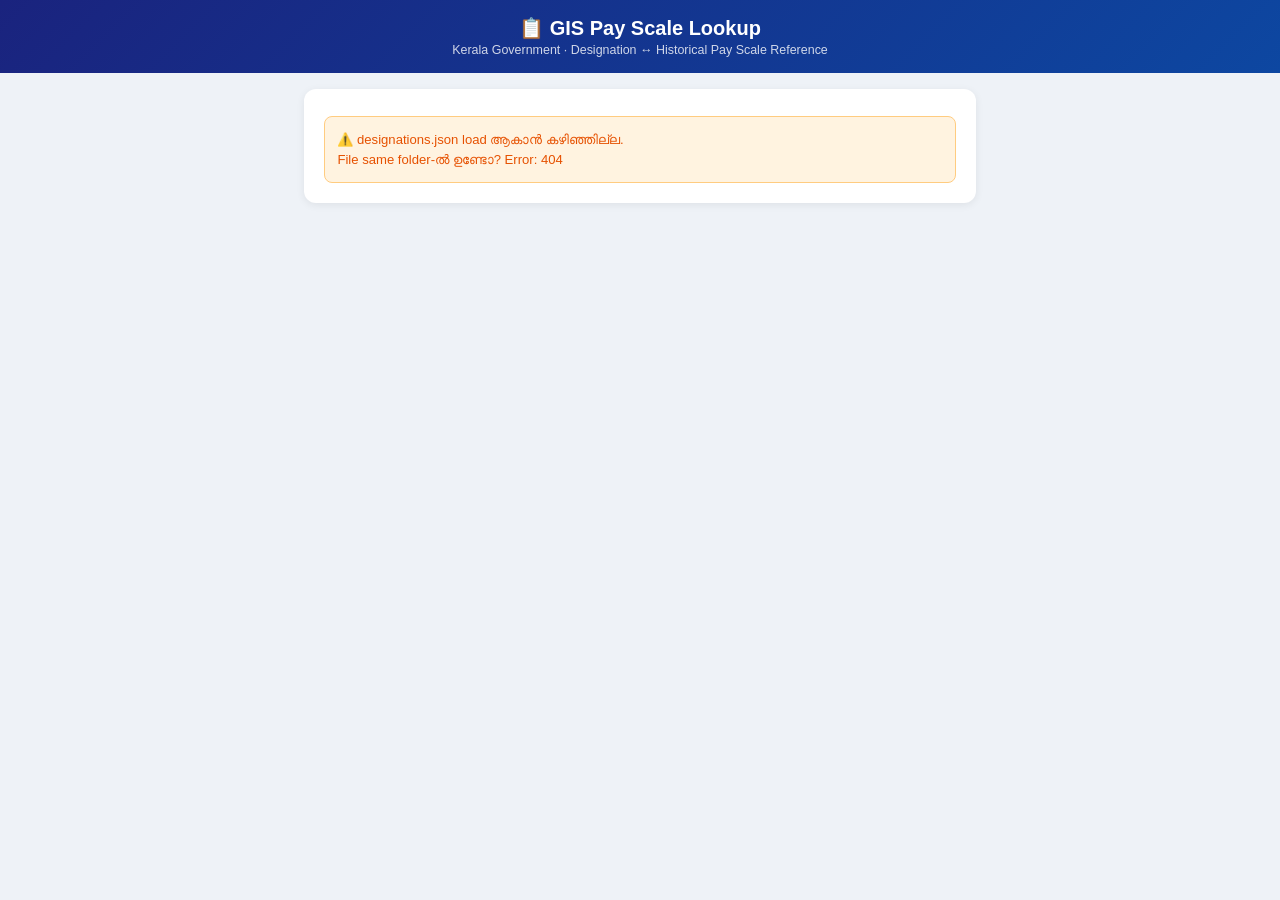
==== commit d067093f: "Update index.html" ====
--- a/index.html
+++ b/index.html
@@ -1,2791 +1,291 @@
-<!doctype html>
+<!DOCTYPE html>
 <html lang="ml">
-
 <head>
-  <!-- Google tag (gtag.js) -->
-  <script async src="https://www.googletagmanager.com/gtag/js?id=G-S4QE1SZKPX"></script>
-  <script>
-    window.dataLayer = window.dataLayer || [];
-    function gtag() {
-      dataLayer.push(arguments);
-    }
-    gtag("js", new Date());
-    gtag("config", "G-S4QE1SZKPX");
-  </script>
-  <meta charset="UTF-8" />
-  <meta name="viewport" content="width=device-width, initial-scale=1.0, maximum-scale=1.0, user-scalable=no" />
-  <title>Ayurveda Medicine Indent Maker (Unofficial)</title>
-  <link rel="icon" type="image/png" href="logo.png" />
-  <link rel="apple-touch-icon" href="logo.png" />
-  <link rel="manifest" href="manifest.json" />
-  <meta name="description"
-    content="Generate Ayurveda medicine indents easily. An unofficial tool for private use to create Oushadhi medicine orders and prints." />
-  <meta property="og:title" content="Ayurveda Indent Maker - Create Medicine Orders" />
-  <meta property="og:description"
-    content="A private tool to generate Ayurveda medicine indent lists for Oushadhi and other formats. Simple, fast, and print-friendly." />
-  <meta property="og:image" content="https://indentmaker.rubundroid.com/logo.png" />
-  <meta property="og:url" content="https://indentmaker.rubundroid.com/" />
-  <meta property="og:type" content="website" />
-  <script src="https://cdnjs.cloudflare.com/ajax/libs/jspdf/2.5.1/jspdf.umd.min.js"></script>
-  <script src="https://cdnjs.cloudflare.com/ajax/libs/jspdf-autotable/3.5.25/jspdf.plugin.autotable.min.js"></script>
-  <script src="https://cdn.jsdelivr.net/npm/sweetalert2@11"></script>
-  <script src="https://www.gstatic.com/firebasejs/10.8.0/firebase-app-compat.js"></script>
-  <script src="https://www.gstatic.com/firebasejs/10.8.0/firebase-auth-compat.js"></script>
-  <script src="https://www.gstatic.com/firebasejs/10.8.0/firebase-firestore-compat.js"></script>
-  <style>
-    :root {
-      --primary-color: #2c3e50;
-      --accent-color: #3498db;
-      --success-color: #27ae60;
-      --danger-color: #e74c3c
-    }
-
-    body {
-      font-family: "Segoe UI", system-ui, -apple-system, sans-serif;
-      margin: 0;
-      padding: 0;
-      background-color: #f0f2f5;
-      color: #333
-    }
-
-    .sticky-header-container {
-      background: #fff;
-      padding: 15px;
-      border-bottom: 2px solid #ddd;
-      box-sizing: border-box;
-      width: 100%
-    }
-
-    .header-inputs {
-      display: flex;
-      gap: 20px;
-      align-items: flex-start;
-      width: 100%
-    }
-
-    .input-wrapper {
-      display: flex;
-      flex-direction: column;
-      min-width: 0
-    }
-
-    .address-section {
-      flex: 1.5
-    }
-
-    .indent-section {
-      flex: 1
-    }
-
-    .input-label {
-      font-size: 13px;
-      font-weight: 700;
-      color: #2c3e50;
-      margin-bottom: 5px;
-      display: block
-    }
-
-    #inst-details {
-      font-size: 14px;
-      border: 1px solid #3498db;
-      width: 100%;
-      border-radius: 5px;
-      padding: 8px;
-      box-sizing: border-box;
-      resize: vertical;
-      min-height: 75px;
-      font-family: inherit
-    }
-
-    #indent-select,
-    #indent-type {
-      width: 100%;
-      border: 2px solid #3498db;
-      border-radius: 5px;
-      font-weight: 700;
-      height: 40px;
-      font-size: 13px;
-      padding: 0 10px;
-      cursor: pointer;
-      background: #fff;
-      box-sizing: border-box
-    }
-
-    #indent-type {
-      border-color: #e67e22;
-      background-color: #fff9f4;
-      margin-top: 5px
-    }
-
-    @media (max-width:768px) {
-      .header-inputs {
-        flex-direction: column;
-        gap: 15px
-      }
-
-      .address-section,
-      .indent-section {
-        width: 100%;
-        flex: none
-      }
-
-      #inst-details {
-        min-height: 60px
-      }
-    }
-
-    .summary-buttons {
-      display: flex;
-      gap: 10px;
-      max-width: 1200px;
-      margin: 15px auto;
-      flex-wrap: wrap;
-      justify-content: center
-    }
-
-    .info-card {
-      padding: 8px 10px;
-      border-radius: 5px;
-      flex: 1;
-      min-width: 110px;
-      max-width: 220px;
-      text-align: center;
-      color: #fff;
-      font-weight: 700;
-      display: flex;
-      flex-direction: column;
-      justify-content: center;
-      font-size: 13px;
-      white-space: normal;
-      cursor: pointer
-    }
-
-    .btn-total,
-    .btn-balance {
-      flex: 1.5;
-      max-width: none;
-      min-width: 160px
-    }
-
-    .info-card:hover {
-      transform: translateY(-2px);
-      filter: brightness(1.1);
-      box-shadow: 0 4px 10px rgb(0 0 0 / .2)
-    }
-
-    .btn-total {
-      background-color: var(--success-color)
-    }
-
-    .btn-balance {
-      background-color: var(--accent-color)
-    }
-
-    @media (max-width:768px) {
-      .summary-buttons {
-        margin-left: 20px !important;
-        margin-right: 20px !important;
-        width: auto !important
-      }
-    }
-
-    .table-container {
-      max-height: 75vh;
-      overflow-y: auto;
-      border: 1px solid #ddd;
-      margin: 0 auto;
-      max-width: 1200px;
-      background: #fff;
-      padding-bottom: 60px
-    }
-
-    table {
-      width: 100%;
-      border-collapse: collapse;
-      background: #fff
-    }
-
-    thead th {
-      background: linear-gradient(135deg, #1e3c72 0%, #2a5298 100%);
-      color: #fff;
-      padding: 12px 10px;
-      text-transform: uppercase;
-      font-size: 13px;
-      letter-spacing: .5px;
-      position: sticky;
-      top: 0;
-      z-index: 50
-    }
-
-    td {
-      padding: 10px;
-      border-bottom: 1px solid #eee;
-      font-size: 14px;
-      vertical-align: middle
-    }
-
-    #product-body td:nth-child(2) {
-      font-weight: 700;
-      color: #2c3e50
-    }
-
-    .qty-input {
-      width: 70px;
-      padding: 8px;
-      text-align: center;
-      border: 1px solid #ccc;
-      border-radius: 4px;
-      font-weight: 700;
-      font-size: 15px
-    }
-
-    .row-active {
-      background-color: #e8f8f5 !important
-    }
-
-    .row-cost {
-      font-weight: 700;
-      color: #2c3e50
-    }
-
-    #categoryMenu {
-      display: none
-    }
-
-    #categoryMenu.show-grid {
-      display: grid !important;
-      gap: 8px;
-      background: #fff;
-      border: 1px solid #2c3e50;
-      padding: 15px;
-      border-radius: 10px;
-      box-shadow: 0 10px 25px rgb(0 0 0 / .3);
-      z-index: 9999
-    }
-
-    @media (min-width:769px) {
-      #categoryMenu.show-grid {
-        position: fixed;
-        top: 50%;
-        left: 50%;
-        transform: translate(-50%, -50%);
-        width: 500px;
-        grid-template-columns: repeat(4, 1fr);
-        z-index: 3000;
-        box-shadow: 0 0 0 1000px rgb(0 0 0 / .5);
-        max-height: 90vh;
-        overflow-y: auto
-      }
-    }
-
-    @media (max-width:768px) {
-      #categoryMenu.show-grid {
-        position: fixed;
-        top: 50%;
-        left: 50%;
-        transform: translate(-50%, -50%);
-        width: 85%;
-        max-width: 350px;
-        max-height: 70vh;
-        overflow-y: auto;
-        grid-template-columns: repeat(2, 1fr);
-        box-shadow: 0 0 0 1000px rgb(0 0 0 / .5)
-      }
-    }
-
-    .cat-item {
-      padding: 10px;
-      cursor: pointer;
-      background: #f8f9fa;
-      border: 1px solid #ddd;
-      text-align: center;
-      font-size: 11px;
-      font-weight: 700;
-      border-radius: 4px;
-      transition: 0.1s
-    }
-
-    .cat-item:hover {
-      background-color: #3498db;
-      color: #fff
-    }
-
-    #typeBtn {
-      flex: 1;
-      min-height: 32px
-    }
-
-    .search-container {
-      display: flex;
-      gap: 15px;
-      max-width: 1200px;
-      margin: 15px auto;
-      align-items: center
-    }
-
-    .styled-input {
-      width: 100%;
-      height: 45px;
-      border-radius: 25px;
-      border: 2px solid #2c3e50;
-      padding: 0 20px;
-      font-size: 15px;
-      outline: none;
-      box-sizing: border-box;
-      transition: border-color 0.3s
-    }
-
-    .styled-input:focus {
-      border-color: #16a085
-    }
-
-    .search-box-wrapper {
-      flex: 3
-    }
-
-    .rate-box-wrapper {
-      flex: 2;
-      display: flex;
-      gap: 10px
-    }
-
-    .find-btn {
-      height: 45px;
-      padding: 0 25px;
-      border-radius: 25px;
-      background-color: #2c3e50;
-      color: #fff;
-      border: none;
-      font-weight: 700;
-      cursor: pointer;
-      transition: transform 0.2s;
-      white-space: nowrap
-    }
-
-    .find-btn:active {
-      transform: scale(.95)
-    }
-
-    @media (max-width:768px) {
-      .search-container {
-        display: flex;
-        flex-direction: column;
-        gap: 10px;
-        width: auto;
-        margin: 0 20px
-      }
-
-      .search-box-wrapper {
-        width: 100%
-      }
-
-      .search-box-wrapper input {
-        width: 100% !important;
-        box-sizing: border-box
-      }
-
-      .rate-box-wrapper {
-        display: flex !important;
-        flex-direction: row !important;
-        width: 100% !important;
-        gap: 8px;
-        align-items: center
-      }
-
-      .rate-box-wrapper input {
-        flex: 1 !important;
-        width: auto !important;
-        min-width: 0;
-        margin: 0 !important
-      }
-
-      .find-btn {
-        width: auto !important;
-        flex-shrink: 0;
-        padding: 0 20px;
-        margin: 0 !important;
-        white-space: nowrap
-      }
-    }
-
-    #welcome-screen {
-      position: fixed;
-      top: 0;
-      left: 0;
-      width: 100%;
-      height: 100%;
-      background: linear-gradient(135deg, #0f2027 0%, #203a43 50%, #2c5364 100%);
-      display: flex;
-      justify-content: center;
-      align-items: center;
-      padding: 10px;
-      z-index: 9999;
-      box-sizing: border-box;
-      backdrop-filter: blur(5px)
-    }
-
-    .welcome-card {
-      background: rgb(255 255 255 / .96);
-      padding: 20px;
-      border-radius: 20px;
-      box-shadow: 0 15px 40px rgb(0 0 0 / .5);
-      max-width: 450px;
-      width: 100%;
-      max-height: 95vh;
-      overflow-y: auto;
-      text-align: center;
-      border: 1px solid rgb(255 255 255 / .3)
-    }
-
-    .welcome-card::-webkit-scrollbar {
-      width: 0;
-      background: #fff0
-    }
-
-    .welcome-card h1 {
-      color: #1e3c72;
-      margin: 0 0 2px 0;
-      font-size: 24px;
-      font-weight: 800;
-      text-transform: uppercase
-    }
-
-    .developer-info {
-      color: #555;
-      font-size: 12px;
-      margin-bottom: 12px;
-      line-height: 1.3
-    }
-
-    .update-note {
-      background: #fff8e1;
-      color: #856404;
-      padding: 8px 12px;
-      border-radius: 8px;
-      margin-bottom: 12px;
-      font-size: 12px;
-      border-left: 4px solid #ffc107;
-      text-align: left
-    }
-
-    .help-content {
-      text-align: left;
-      background: #f1f5f9;
-      padding: 12px;
-      border-radius: 12px;
-      margin-bottom: 12px
-    }
-
-    .help-content h3 {
-      color: #2c3e50;
-      margin: 0 0 5px 0;
-      font-size: 14px;
-      border-bottom: 1px solid #3498db;
-      display: inline-block
-    }
-
-    .help-content ul {
-      padding-left: 15px;
-      margin: 0;
-      color: #444;
-      font-size: 12px;
-      line-height: 1.5
-    }
-
-    .action-buttons {
-      display: flex;
-      flex-direction: column;
-      gap: 8px;
-      margin-top: 5px
-    }
-
-    .enter-btn,
-    .help-theme-btn {
-      width: 100%;
-      padding: 12px;
-      font-size: 15px;
-      font-weight: 700;
-      border-radius: 50px;
-      cursor: pointer;
-      border: none;
-      box-shadow: 0 4px 10px rgb(0 0 0 / .1)
-    }
-
-    .enter-btn {
-      background: linear-gradient(135deg, #11998e 0%, #38ef7d 100%);
-      color: #fff
-    }
-
-    .help-theme-btn {
-      background: #fff;
-      color: #333;
-      border: 1px solid #ddd
-    }
-
-    .footer-contact {
-      margin-top: 12px;
-      font-size: 11px;
-      color: #777;
-      border-top: 1px solid #eee;
-      padding-top: 10px
-    }
-
-    .contact-grid {
-      display: grid;
-      grid-template-columns: repeat(2, 1fr);
-      gap: 8px;
-      margin-top: 8px
-    }
-
-    .contact-grid>a:last-child {
-      grid-column: span 2;
-      width: 60%;
-      margin: 0 auto
-    }
-
-    .wa-chat-link {
-      display: flex;
-      align-items: center;
-      justify-content: center;
-      gap: 8px;
-      background: #f9fdfa;
-      color: #27ae60;
-      text-decoration: none;
-      padding: 8px 10px;
-      border-radius: 8px;
-      border: 1px solid #dcfce7;
-      transition: transform 0.2s
-    }
-
-    .wa-chat-link:hover {
-      transform: translateY(-2px);
-      box-shadow: 0 4px 8px rgb(0 0 0 / .05)
-    }
-
-    .wa-chat-link:hover,
-    .wa-chat-link:active {
-      background: #25d366;
-      color: #fff;
-      transform: translateY(-2px);
-      box-shadow: 0 5px 15px rgb(37 211 102 / .3)
-    }
-
-    .wa-chat-link:hover .contact-number,
-    .wa-chat-link:active .contact-number {
-      color: #e8f5e9
-    }
-
-    .contact-info {
-      display: flex;
-      flex-direction: column;
-      text-align: left;
-      line-height: 1.1;
-      margin-left: 8px;
-      color: #333
-    }
-
-    .contact-name {
-      font-weight: 700;
-      font-size: 12px
-    }
-
-    .contact-number {
-      font-size: 10px;
-      color: #666
-    }
-
-    .modal-overlay {
-      position: fixed;
-      top: 0;
-      left: 0;
-      width: 100%;
-      height: 100%;
-      background: rgb(0 0 0 / .8);
-      display: none;
-      justify-content: center;
-      align-items: center;
-      z-index: 10000;
-      padding: 20px;
-      box-sizing: border-box;
-      backdrop-filter: blur(5px)
-    }
-
-    .modal-content {
-      background: #fff;
-      width: 100%;
-      max-width: 500px;
-      max-height: 85vh;
-      border-radius: 20px;
-      position: relative;
-      box-shadow: 0 25px 50px rgb(0 0 0 / .5);
-      display: flex;
-      flex-direction: column;
-      animation: zoomIn 0.3s ease-out
-    }
-
-    .close-modal {
-      position: absolute;
-      right: 15px;
-      top: 10px;
-      font-size: 30px;
-      font-weight: 700;
-      cursor: pointer;
-      color: #e74c3c;
-      background: #fff;
-      border-radius: 50%;
-      padding: 0 8px;
-      z-index: 10
-    }
-
-    .modal-scroll-area {
-      padding: 20px;
-      overflow-y: auto;
-      text-align: left;
-      font-size: 14px;
-      line-height: 1.6;
-      color: #333
-    }
-
-    @keyframes slideUp {
-      from {
-        opacity: 0;
-        transform: translateY(30px)
-      }
-
-      to {
-        opacity: 1;
-        transform: translateY(0)
-      }
-    }
-
-    @keyframes zoomIn {
-      from {
-        transform: scale(.9);
-        opacity: 0
-      }
-
-      to {
-        transform: scale(1);
-        opacity: 1
-      }
-    }
-
-    @media (max-width:480px) {
-
-      .welcome-card,
-      .modal-content {
-        padding: 20px 15px !important;
-        width: 92% !important
-      }
-
-      .welcome-card h1 {
-        font-size: 24px
-      }
-
-      .app-btn {
-        padding: 14px;
-        font-size: 15px
-      }
-    }
-
-    #medicineTable thead th {
-      background: linear-gradient(135deg, #1e3c72 0%, #2a5298 100%);
-      color: #fff;
-      padding: 12px 10px;
-      font-size: 14px;
-      text-transform: uppercase;
-      border: none;
-      position: sticky;
-      top: 0;
-      z-index: 100
-    }
-
-    .tab-btn {
-      flex: 1;
-      padding: 10px;
-      border: none;
-      background: #ecf0f1;
-      cursor: pointer;
-      font-weight: 700;
-      border-bottom: 3px solid #fff0
-    }
-
-    .tab-btn.active {
-      background: #fff;
-      border-bottom: 3px solid #27ae60;
-      color: #27ae60
-    }
-
-    .summary-content {
-      display: none
-    }
-
-    .summary-content.active {
-      display: block
-    }
-
-    #pdfPreviewContent table {
-      font-size: 13px
-    }
-
-    .tab-btn {
-      font-size: 12px;
-      outline: none
-    }
-
-    .file-manager-container {
-      display: flex;
-      align-items: flex-end;
-      justify-content: center;
-      gap: 20px;
-      padding: 15px 0;
-      flex-wrap: wrap;
-      border-top: 1px solid #eee;
-      margin-top: 10px
-    }
-
-    .fm-group {
-      display: flex;
-      flex-direction: column;
-      gap: 5px
-    }
-
-    .fm-row {
-      display: flex;
-      gap: 5px
-    }
-
-    .fm-label {
-      font-size: 12px;
-      font-weight: 700;
-      color: #2c3e50;
-      margin-bottom: 2px
-    }
-
-    .hidden-label {
-      visibility: hidden
-    }
-
-    .budget-input {
-      width: 160px;
-      border: 2px solid #27ae60;
-      border-radius: 4px;
-      padding: 5px 8px;
-      height: 38px;
-      font-weight: 700;
-      font-size: 14px;
-      color: #27ae60;
-      box-sizing: border-box
-    }
-
-    .fm-input {
-      height: 38px;
-      padding: 5px;
-      border: 1px solid #ccc;
-      border-radius: 4px;
-      box-sizing: border-box
-    }
-
-    #savedIndentsList {
-      min-width: 200px
-    }
-
-    .btn-action {
-      height: 38px;
-      display: inline-flex;
-      align-items: center;
-      justify-content: center;
-      border: none;
-      border-radius: 4px;
-      color: #fff;
-      cursor: pointer;
-      padding: 0 15px;
-      font-size: 13px;
-      font-weight: 700;
-      text-transform: uppercase
-    }
-
-    .btn-save {
-      background-color: #28a745;
-      color: #fff;
-      transition: all 0.3s ease
-    }
-
-    .btn-load {
-      background-color: #27ae60;
-      transition: all 0.3s ease
-    }
-
-    .btn-del {
-      background-color: #c0392b;
-      transition: all 0.3s ease
-    }
-
-    .btn-json {
-      background-color: #2980b9;
-      transition: all 0.3s ease
-    }
-
-    .btn-import {
-      background-color: #7f8c8d;
-      margin-bottom: 0;
-      transition: all 0.3s ease
-    }
-
-    .btn-save:hover {
-      background-color: #218838;
-      box-shadow: 0 4px 8px rgb(0 0 0 / .2)
-    }
-
-    .btn-load:hover {
-      background-color: #219a52;
-      box-shadow: 0 4px 8px rgb(0 0 0 / .2)
-    }
-
-    .btn-del:hover {
-      background-color: #a53125;
-      box-shadow: 0 4px 8px rgb(0 0 0 / .2)
-    }
-
-    .btn-json:hover {
-      background-color: #2471a3;
-      box-shadow: 0 4px 8px rgb(0 0 0 / .2)
-    }
-
-    .btn-import:hover {
-      background-color: #6c7a89;
-      box-shadow: 0 4px 8px rgb(0 0 0 / .2)
-    }
-
-    .fm-separator {
-      width: 1px;
-      height: 40px;
-      background-color: #e0e0e0;
-      margin: 0 5px
-    }
-
-    @media (max-width:768px) {
-      .file-manager-container {
-        flex-direction: column;
-        align-items: stretch;
-        gap: 15px;
-        margin-top: 15px;
-        margin-bottom: 20px !important;
-        width: auto;
-        padding: 0 15px
-      }
-
-      .budget-input {
-        width: 100% !important;
-        height: 40px
-      }
-
-      .fm-row {
-        display: flex;
-        width: 100%;
-        gap: 10px
-      }
-
-      .fm-input {
-        flex: 1;
-        width: auto;
-        min-width: 0
-      }
-
-      .btn-action {
-        padding: 0 10px;
-        white-space: nowrap
-      }
-
-      .fm-separator,
-      .hidden-label {
-        display: none
-      }
-
-      .fm-group {
-        width: 100%
-      }
-    }
-
-    @media (max-width:768px) {
-
-      *,
-      *:before,
-      *:after {
-        box-sizing: border-box !important
-      }
-
-      .table-container,
-      .pdf-section,
-      #pdfPreviewContent {
-        width: 100% !important;
-        padding: 0 !important;
-        margin: 0 auto !important;
-        overflow-x: hidden !important
-      }
-
-      table {
-        table-layout: fixed !important;
-        width: 100% !important;
-        max-width: 100% !important;
-        border-collapse: collapse;
-        margin: 0 auto;
-        background-color: #fff
-      }
-
-      th,
-      td {
-        border: 1px solid #ccc;
-        padding: 6px 3px !important;
-        font-size: 11px !important;
-        vertical-align: middle;
-        word-wrap: break-word !important;
-        overflow-wrap: break-word !important;
-        white-space: normal !important;
-        min-width: 0 !important
-      }
-
-      thead th {
-        background-color: #1e3c72;
-        color: #fff;
-        text-align: center;
-        font-weight: 700
-      }
-
-      #medicineTable th:nth-child(1),
-      #medicineTable td:nth-child(1) {
-        display: none !important
-      }
-
-      #medicineTable th:nth-child(2),
-      #medicineTable td:nth-child(2) {
-        width: 52% !important;
-        text-align: left
-      }
-
-      #medicineTable th:nth-child(3),
-      #medicineTable td:nth-child(3) {
-        width: 16% !important;
-        text-align: center
-      }
-
-      #medicineTable th:nth-child(4),
-      #medicineTable td:nth-child(4) {
-        width: 16% !important;
-        text-align: right
-      }
-
-      #medicineTable th:nth-child(5),
-      #medicineTable td:nth-child(5) {
-        width: 16% !important;
-        text-align: right;
-        font-weight: 700
-      }
-
-      .qty-input {
-        width: 100%;
-        max-width: 45px;
-        text-align: center;
-        padding: 4px 0;
-        font-size: 11px;
-        border: 1px solid #999;
-        border-radius: 3px
-      }
-
-      .preview-table th:nth-child(1),
-      .preview-table td:nth-child(1) {
-        width: 60% !important;
-        text-align: left
-      }
-
-      .preview-table th:nth-child(2),
-      .preview-table td:nth-child(2) {
-        width: 15% !important;
-        text-align: center
-      }
-
-      .preview-table th:nth-child(3),
-      .preview-table td:nth-child(3) {
-        width: 25% !important;
-        text-align: right
-      }
-
-      #pdfModal>div {
-        width: 95% !important;
-        margin: 5% auto !important;
-        padding: 10px !important;
-        box-sizing: border-box !important
-      }
-
-      .summary-table {
-        table-layout: fixed !important;
-        width: 100% !important
-      }
-
-      .summary-table th:nth-child(1),
-      .summary-table td:nth-child(1) {
-        width: 50% !important;
-        text-align: left;
-        font-weight: 700;
-        font-size: 11px !important
-      }
-
-      .summary-table th:nth-child(2),
-      .summary-table td:nth-child(2) {
-        width: 15% !important;
-        text-align: center;
-        font-size: 11px !important
-      }
-
-      .summary-table th:nth-child(3),
-      .summary-table td:nth-child(3) {
-        width: 35% !important;
-        text-align: right;
-        font-size: 11px !important
-      }
-
-      .swal2-popup {
-        width: 95% !important;
-        padding: 10px !important
-      }
-    }
-
-    .floating-btn {
-      position: fixed;
-      bottom: 30px;
-      right: 30px;
-      background-color: #2c3e50;
-      color: #fff;
-      border: none;
-      border-radius: 50%;
-      width: 60px;
-      height: 60px;
-      font-size: 35px;
-      box-shadow: 2px 4px 10px rgb(0 0 0 / .3);
-      cursor: pointer;
-      z-index: 1000
-    }
-
-    /* ── AI ASSISTANT FLOATING BUTTON ─────────────────────── */
-    .ai-float-btn {
-      position: fixed;
-      bottom: 100px;
-      right: 30px;
-      background: linear-gradient(135deg, #8e44ad, #9b59b6);
-      color: #fff;
-      border: none;
-      border-radius: 50%;
-      width: 58px;
-      height: 58px;
-      font-size: 24px;
-      box-shadow: 0 4px 15px rgba(142, 68, 173, 0.45);
-      cursor: pointer;
-      z-index: 1001;
-      display: flex;
-      align-items: center;
-      justify-content: center;
-      transition: transform 0.2s, box-shadow 0.2s;
-      animation: ai-pulse 3s ease-in-out infinite;
-    }
-
-    .ai-float-btn:hover {
-      transform: scale(1.12) translateY(-2px);
-      box-shadow: 0 6px 22px rgba(142, 68, 173, 0.75);
-    }
-
-    @keyframes ai-pulse {
-
-      0%,
-      100% {
-        box-shadow: 0 4px 15px rgba(142, 68, 173, 0.45);
-      }
-
-      50% {
-        box-shadow: 0 4px 28px rgba(142, 68, 173, 0.85);
-      }
-    }
-
-    @media(max-width:768px) {
-      .ai-float-btn {
-        width: 50px;
-        height: 50px;
-        font-size: 20px;
-        bottom: 95px;
-        right: 18px;
-      }
-    }
-  </style>
+<meta charset="UTF-8">
+<meta name="viewport" content="width=device-width, initial-scale=1.0">
+<title>GIS Pay Scale Lookup — Kerala Govt</title>
+<style>
+*{box-sizing:border-box;margin:0;padding:0}
+body{font-family:'Segoe UI',Arial,sans-serif;background:#eef2f7;color:#1a1a2e;min-height:100vh}
+header{background:linear-gradient(135deg,#1a237e,#0d47a1);color:#fff;padding:1rem 1.2rem;text-align:center}
+header h1{font-size:1.25rem;font-weight:700;margin-bottom:.2rem}
+header p{font-size:.78rem;opacity:.8}
+.wrap{max-width:700px;margin:0 auto;padding:1rem .9rem}
+.card{background:#fff;border-radius:12px;padding:1.2rem;margin-bottom:.9rem;box-shadow:0 2px 8px rgba(0,0,0,.07)}
+.sec{font-size:.72rem;font-weight:700;text-transform:uppercase;letter-spacing:.7px;color:#5c6bc0;margin-bottom:.8rem}
+label{display:block;font-size:.82rem;font-weight:600;color:#555;margin:.75rem 0 .3rem}
+label:first-of-type{margin-top:0}
+select,input{width:100%;padding:.62rem .85rem;border:1.5px solid #dde;border-radius:8px;font-size:.92rem;color:#1a1a2e;background:#fff;appearance:auto;-webkit-appearance:auto}
+select:focus,input:focus{outline:none;border-color:#3f51b5}
+.srchwrap{position:relative}
+.srchwrap input{padding-left:2.1rem}
+.srchwrap::before{content:"🔍";position:absolute;left:.65rem;top:50%;transform:translateY(-50%);font-size:.78rem;pointer-events:none}
+.list{border:1.5px solid #dde;border-radius:8px;max-height:220px;overflow-y:auto;background:#fff;margin-top:.3rem}
+.list-item{padding:.6rem .85rem;font-size:.87rem;cursor:pointer;border-bottom:1px solid #f5f5f5;display:flex;justify-content:space-between;align-items:center;gap:.5rem}
+.list-item:last-child{border-bottom:none}
+.list-item:hover,.list-item.sel{background:#e8eaf6}
+.list-item .code{font-size:.72rem;color:#aaa;flex-shrink:0}
+.list-item .inactive{color:#ccc}
+.list-empty{padding:.9rem;text-align:center;color:#bbb;font-size:.85rem}
+.badge{display:inline-block;background:#e8eaf6;color:#3f51b5;font-weight:800;font-size:.95rem;padding:.2rem .75rem;border-radius:6px}
+.grid2{display:grid;grid-template-columns:1fr 1fr;gap:.6rem;margin-top:.6rem}
+.ibox{background:#f7f8ff;border:1.5px solid #e8eaf6;border-radius:8px;padding:.65rem}
+.ibox.hi{background:#e8f5e9;border-color:#a5d6a7}
+.ibox .lbl{font-size:.68rem;color:#aaa;font-weight:700;text-transform:uppercase;letter-spacing:.3px}
+.ibox .val{font-size:.85rem;font-weight:600;margin-top:.1rem;word-break:break-all;font-family:'Courier New',monospace}
+.ibox.hi .val{color:#2e7d32;font-family:inherit}
+button{width:100%;padding:.72rem;background:#1a237e;color:#fff;border:none;border-radius:8px;font-size:.92rem;font-weight:600;cursor:pointer;margin-top:.7rem}
+button:hover{background:#283593}
+button:disabled{background:#bbb;cursor:default}
+/* Timeline */
+.tline{margin-top:.3rem}
+.trow{display:flex;align-items:flex-start;gap:.7rem;padding:.65rem 0;border-bottom:1px solid #f2f2f2}
+.trow:last-child{border-bottom:none}
+.trow.cur{background:#fff8e1;margin:0 -1.2rem;padding:.65rem 1.2rem;border-left:4px solid #f9a825}
+.t-yr{font-weight:700;font-size:.8rem;color:#aaa;min-width:36px;padding-top:.1rem}
+.t-yr.cur{color:#f57f17}
+.t-sc{flex:1;font-size:.8rem;color:#444;font-family:'Courier New',monospace;line-height:1.5}
+.t-mm{font-size:.76rem;color:#ccc;min-width:110px;text-align:right;padding-top:.1rem}
+.notice{background:#fff3e0;border:1px solid #ffcc80;border-radius:8px;padding:.8rem;font-size:.82rem;color:#e65100;line-height:1.5;margin-top:.5rem}
+/* Loading */
+.loading{text-align:center;padding:2rem;color:#888;font-size:.9rem}
+.spinner{width:32px;height:32px;border:3px solid #e8eaf6;border-top-color:#3f51b5;border-radius:50%;animation:spin .8s linear infinite;margin:0 auto .8rem}
+@keyframes spin{to{transform:rotate(360deg)}}
+.tag-y{background:#c8e6c9;color:#2e7d32;font-size:.7rem;padding:.1rem .4rem;border-radius:4px;font-weight:700}
+.tag-n{background:#ffcdd2;color:#c62828;font-size:.7rem;padding:.1rem .4rem;border-radius:4px;font-weight:700}
+@media(max-width:500px){.grid2{grid-template-columns:1fr}.t-mm{display:none}}
+</style>
 </head>
-
 <body>
-  <div id="welcome-screen">
-    <div class="welcome-card">
-      <h1>INDENT MAKER</h1>
-      <p class="developer-info"
-        style=" font-size: 0.85em; color: #666; line-height: 1.4; text-align: center; margin-top: 15px; padding: 0 10px; ">
-        <strong>Disclaimer:</strong> This is a privately developed free utility tool to help generate indents or orders.
-        This is NOT an official app of the Government of Kerala or the Department of ISM, NAM or AYUSH.
-      </p>
-      <div class="update-note"> ⚠️ ഇതിലെ ഔഷധങ്ങളുടെ വില <strong>01-04-2026</strong>-ലെ ഔഷധി GST ഉള്‍പ്പെടെയുള്ള നിരക്ക്
-        പ്രകാരം ക്രമീകരിച്ചിട്ടുള്ളതാണ്. </div>
-      <div class="help-content">
-        <h3>ഉപയോഗക്രമം (Help Guide)</h3>
-        <ul>
-          <li><strong>Step 1:</strong> സ്ഥാപനവിവരങ്ങളും ബജറ്റും നൽകുക.</li>
-          <li><strong>Step 2:</strong> ആവശ്യമായ മരുന്നുകളുടെ എണ്ണം (Qty) രേഖപ്പെടുത്തുക. </li>
-          <li><strong>Step 3:</strong> 'AUTO FILL' ബട്ടൺ ഉപയോഗിച്ച് ബജറ്റ് തുകയിലേക്ക്‌ മരുന്നുകളുടെ എണ്ണം
-            ക്രമീകരിക്കാം. </li>
-          <li><strong>Step 4:</strong> 'SAVE COMBINED / SPLIT PDF' ബട്ടൺ വഴി ഇൻഡന്‍റ് ഡൗൺലോഡ് ചെയ്യാം. </li>
-        </ul>
-      </div>
-      <div class="action-buttons"><button class="enter-btn" onclick="enterApp()"> ENTER INDENT MAKER 🚀 </button><button
-          class="enter-btn help-theme-btn" onclick="toggleHelp()"> 📖 HELP GUIDE (കൂടുതൽ അറിയാൻ) </button></div>
-      <div class="footer-contact"> Technical Assistance and Suggestions<br />
-        <div class="contact-grid"><a
-            href="https://wa.me/919605081081?text=Hi%20Ramakrishnan,%20I%20need%20help%20with%20Indent%20Maker"
-            target="_blank" class="wa-chat-link"><img
-              src="https://upload.wikimedia.org/wikipedia/commons/6/6b/WhatsApp.svg" width="20" height="20" alt="WA" />
-            <div class="contact-info"><span class="contact-name">Ramakrishnan. K</span><span
-                class="contact-number">9605081081</span></div>
-          </a><a href="https://wa.me/919447596675?text=Hi%20Sumesh,%20I%20need%20help%20with%20Indent%20Maker"
-            target="_blank" class="wa-chat-link"><img
-              src="https://upload.wikimedia.org/wikipedia/commons/6/6b/WhatsApp.svg" width="20" height="20" alt="WA" />
-            <div class="contact-info"><span class="contact-name">Sumesh. T. K</span><span
-                class="contact-number">9447596675</span></div>
-          </a><a href="https://wa.me/919946479273?text=Hi%20Pratheesh,%20I%20need%20help%20with%20Indent%20Maker"
-            target="_blank" class="wa-chat-link"><img
-              src="https://upload.wikimedia.org/wikipedia/commons/6/6b/WhatsApp.svg" width="20" height="20" alt="WA" />
-            <div class="contact-info"><span class="contact-name">Pratheesh. M.P</span><span
-                class="contact-number">9946479273</span></div>
-          </a></div>
-      </div>
-    </div>
-  </div>
-  <div id="help-modal" class="modal-overlay">
-    <div class="modal-content"><span class="close-modal" onclick="toggleHelp()">&times;</span>
-      <h2
-        style=" color: #1e3c72; border-bottom: 2px solid #3498db; padding-bottom: 10px; font-size: 20px; text-align: center; ">
-        ഇൻഡന്‍റ് മേക്കർ - സഹായി </h2>
-      <div class="modal-scroll-area" style="padding: 10px; text-align: left; overflow-y: auto">
-        <p style="font-weight: bold; color: #2c3e50"> 1. സ്ഥാപനത്തിന്‍റെ വിവരങ്ങൾ നൽകുക (Header Section) </p>
-        <ul style="list-style-type: none; padding-left: 10px">
-          <li> • <b>Institution Name & Address:</b> സ്ഥാപനത്തിന്‍റെ പേരും വിലാസവും കൃത്യമായി നൽകുക. ഇത് പിഡിഎഫിന്റെ
-            മുകളിൽ വിലാസമായി വരും. </li>
-          <li> • <b>Indent Type:</b> ഇൻഡന്‍റ് ഏത് വിഭാഗത്തിൽ പെടുന്നു എന്ന് രേഖപ്പെടുത്തുക (ഉദാ: Term-1, LSGD, NAM).
-          </li>
-          <li> • <b>Total Budget:</b> അനുവദിച്ചിട്ടുള്ള ആകെ തുക ഇവിടെ ടൈപ്പ് ചെയ്യുക. </li>
-        </ul>
-        <p style="font-weight: bold; color: #2c3e50"> 2. ഇൻഡന്റുകൾ JSON ആയി സേവ് ചെയ്യാനും ലോഡ് ചെയ്യാനും </p>
-        <p> നിങ്ങൾ തയ്യാറാക്കുന്ന ഇൻഡന്റുകൾ JSON ആയി ഡൌണ്‍ലോഡ് ചെയ്തു സൂക്ഷിച്ചു വെക്കാം. ഒരേ സമയം ഒന്നിൽ കൂടുതൽ
-          ഇൻഡന്റുകൾ തയ്യാറാക്കാൻ വിവിധ ബ്രൗസറുകൾ ഉപയോഗിക്കാം. </p>
-        <ul style="list-style-type: none; padding-left: 10px">
-          <li>• <b>JSON:</b> ഒരു ഫയൽ പേര് നൽകി JSON ബട്ടൺ അമർത്തുക.</li>
-          <li>• <b>LOAD:</b> JSON സേവ് ചെയ്തവ ലിസ്റ്റിൽ നിന്നും എടുക്കാം.</li>
-          <li>• <b>DEL:</b> JSON ആവശ്യമില്ലാത്തവ നീക്കം ചെയ്യാം.</li>
-          <li>• <b>IMPORT:</b> JSON സേവ് ചെയ്തവ വീണ്ടും ഉപയോഗിക്കാം.</li>
-        </ul>
-        <p style="font-weight: bold; color: #2c3e50"> 3. മരുന്നുകൾ തിരഞ്ഞെടുക്കാൻ </p>
-        <ul style="list-style-type: none; padding-left: 10px">
-          <li> • <b>🔍 Search:</b> മരുന്നിന്റെ പേര് ടൈപ്പ് ചെയ്ത് കണ്ടെത്താം. </li>
-          <li> • <b>🔍 Rate Search:</b> വിലയുടെ അടിസ്ഥാനത്തിൽ തിരയാം (ഉദാ: 40-50). </li>
-          <li>• <b>TYPE:</b> വിഭാഗം തിരിച്ച് (അരിഷ്ടം, തൈലം) കാണാൻ.</li>
-        </ul>
-        <p style="font-weight: bold; color: #2c3e50"> 4. ബജറ്റ് ക്രമീകരണം (Smart Tools) </p>
-        <ul style="list-style-type: none; padding-left: 10px">
-          <li> • <b>AUTO FILL:</b> ബജറ്റിന് അനുയോജ്യമായ രീതിയിൽ എണ്ണം ക്രമീകരിച്ച് ബാലൻസ് പൂജ്യമാക്കാൻ സഹായിക്കുന്നു.
-          </li>
-          <li> • <b>SHOW SELECTED:</b> തിരഞ്ഞെടുത്ത മരുന്നുകൾ മാത്രം കാണാൻ. </li>
-        </ul>
-        <p style="font-weight: bold; color: #2c3e50"> 5. പിഡിഎഫ് റിപ്പോർട്ട് </p>
-        <ul style="list-style-type: none; padding-left: 10px">
-          <li> • <b>SAVE COMBINED PDF:</b> എല്ലാ മരുന്നുകളുടെയും ഒരുമിച്ചുള്ള PDF ഡൌണ്‍ലോഡ് ചെയ്യുന്നതിന്. </li>
-          <li> • <b>SAVE SPLIT PDF:</b> കഷായ ചൂർണ്ണങ്ങളും മറ്റുള്ളവയും പ്രത്യേകം PDF ഡൌണ്‍ലോഡ് ചെയ്യുന്നതിന്. </li>
-        </ul>
-        <p style="font-weight: bold; color: #2c3e50">6. റീസെറ്റ് (Reset)</p>
-        <p>പുതിയ ഇൻഡന്‍റ് തുടങ്ങാൻ RESET ബട്ടൺ ഉപയോഗിക്കാം.</p>
-        <div style=" background: #e8f4fd; padding: 10px; border-radius: 5px; font-size: 13px; margin-top: 15px; "><b>💡
-            പ്രായോഗിക നിർദ്ദേശങ്ങൾ:</b><br /> • ഓരോ മാറ്റവും തനിയെ സേവ് (Draft) ചെയ്യപ്പെടുന്നു.<br /> • AUTO FILL
-          ഉപയോഗിക്കുന്നതിന് മുൻപ് കുറഞ്ഞത് രണ്ട് മരുന്നുകളെങ്കിലും തിരഞ്ഞെടുക്കുക.<br /></div>
-      </div>
-    </div>
-  </div>
-  <div class="sticky-header-container">
-    <div class="header-inputs">
-      <div class="input-wrapper address-section"><label class="input-label">Institution Name & Address:</label><textarea
-          id="inst-details" rows="3" placeholder="Name of institution...,&#10;District...,&#10;Localbody..."
-          oninput="limitAddressText(event)"></textarea></div>
-      <div class="input-wrapper indent-section"><label class="input-label">Indent Type:</label>
-        <div class="select-group"><select id="indent-select" onchange="updateIndentInput(this.value)"></select><input
-            type="text" id="indent-type" placeholder="Type here..." maxlength="30" oninput="saveDraft()"
-            style="display: none" /></div>
-      </div>
-    </div>
-  </div>
-  <div class="file-manager-container">
-    <div id="cloud-status-bar"
-      style=" text-align: right; font-size: 13px; margin-bottom: 10px; font-weight: bold; color: #d9534f; "> 🔴 Cloud
-      Sync Offline <span style=" cursor: pointer; color: #007bff; text-decoration: underline; margin-left: 5px; "
-        onclick="loginWithGoogle()">[Login to Cloud]</span></div>
-    <div class="fm-group budget-group"><label class="fm-label">Total Budget (₹):</label><input type="number"
-        id="total-budget" class="budget-input" placeholder="Enter Amount" oninput=" calculateAll(); saveDraft(); " />
-    </div>
-    <div class="fm-separator"></div>
-    <div class="fm-group load-group"><label class="fm-label hidden-label">Select Indent</label>
-      <div class="fm-row"><select id="savedIndentsList" class="fm-input">
-          <option value="">-- Select a saved indent --</option>
-        </select><button onclick="loadSelectedIndent()" class="btn-action btn-load"> LOAD </button><button
-          onclick="deleteSelectedIndent()" class="btn-action btn-del"> DEL </button></div>
-    </div>
-    <div class="fm-separator"></div>
-    <div class="fm-group save-group"><label class="fm-label hidden-label">File Name</label>
-      <div class="fm-row"><input type="text" id="newIndentName" placeholder="File Name" class="fm-input" /><button
-          onclick="saveNewIndent()" class="btn-action btn-save"> SAVE 💾 </button><button onclick="exportToJson()"
-          class="btn-action btn-json"> JSON ⬇️ </button><label for="importJsonFile" class="btn-action btn-import">
-          IMPORT 📂 </label><input type="file" id="importJsonFile" accept=".json" style="display: none"
-          onchange="importJsonData(this)" /></div>
-    </div>
-  </div>
-  <div class="search-container">
-    <div class="search-box-wrapper" style="position: relative"><input type="text" id="medicineSearch"
-        class="styled-input" placeholder="🔍 Search medicines here..." onkeyup="filterMedicines()" /><span
-        id="clearSearch" onclick="clearSearchInput()"
-        style=" position: absolute; right: 10px; top: 50%; transform: translateY(-50%); cursor: pointer; color: #e74c3c; display: none; font-weight: bold; font-size: 18px; ">
-        ✖ </span></div>
-    <div class="rate-box-wrapper" style="display: flex; align-items: center; gap: 5px">
-      <div style="position: relative; flex: 1"><input type="text" id="rateRange" class="styled-input"
-          placeholder="🔍 Rate: 40-50" onkeyup="checkRateInput()" style="width: 100%; padding-right: 25px" /><span
-          id="clearRate" onclick="clearRateInput()"
-          style=" position: absolute; right: 8px; top: 50%; transform: translateY(-50%); cursor: pointer; color: #e74c3c; display: none; font-weight: bold; font-size: 16px; ">
-          ✖ </span></div><button class="find-btn" onclick="filterByRate()">FIND</button>
-    </div>
-  </div>
-  <div class="summary-buttons" style="max-width: 1200px; margin-top: 15px"><button class="info-card"
-      style="background-color: #e74c3c; cursor: pointer" onclick="resetForm()"> RESET </button><button
-      class="info-card btn-pdf" style="background: #8e44ad; cursor: pointer" onclick="downloadSplitPDF()"> SAVE ↓ SPLIT
-      PDF (KC/Prep) </button><button class="info-card" style="background: #2980b9; cursor: pointer"
-      onclick="downloadCombinedPDF()"> SAVE ↓ COMBINED PDF </button><button class="info-card"
-      style="background: #16a085; cursor: pointer" onclick="handleAutoFillClick()"> AUTO FILL </button><button
-      id="view-btn" class="info-card" style="background-color: #f39c12; cursor: pointer" onclick="toggleView()"> SHOW
-      SELECTED </button><button id="typeBtn" class="info-card" style="background: #2c3e50; cursor: pointer; width: 100%"
-      onclick="toggleCategoryMenu()"> TYPE ▾ </button>
-    <div id="categoryMenu">
-      <div class="cat-item" onclick="filterByCategory(0, 0, 'ALL')">ALL</div>
-      <div class="cat-item" onclick="filterByCategory(0, 0, 'ARISHTASAVAM')"> ARISHTASAVAM </div>
-      <div class="cat-item" onclick="filterByCategory(0, 0, 'BHASMAM')"> BHASMAM </div>
-      <div class="cat-item" onclick="filterByCategory(0, 0, 'CHOORNAM')"> CHOORNAM </div>
-      <div class="cat-item" onclick="filterByCategory(0, 0, 'GHRUTHAM')"> GHRUTHAM </div>
-      <div class="cat-item" onclick="filterByCategory(0, 0, 'GULIKA')"> GULIKA </div>
-      <div class="cat-item" onclick="filterByCategory(0, 0, 'KASHAYAM')"> KASHAYAM </div>
-      <div class="cat-item" onclick="filterByCategory(0, 0, 'KC')">KC</div>
-      <div class="cat-item" onclick="filterByCategory(0, 0, 'KSC')">KSC</div>
-      <div class="cat-item" onclick="filterByCategory(0, 0, 'LEHYAM')"> LEHYAM </div>
-      <div class="cat-item" onclick="filterByCategory(0, 0, 'OINTMENT')"> OINTMENT </div>
-      <div class="cat-item" onclick="filterByCategory(0, 0, 'RASAKRIYA')"> RASAKRIYA </div>
-      <div class="cat-item" onclick="filterByCategory(0, 0, 'SYRUP')"> SYRUP </div>
-      <div class="cat-item" onclick="filterByCategory(0, 0, 'THAILAM')"> THAILAM </div>
-      <div class="cat-item" onclick="filterByCategory(0, 0, 'NEW ADDED')"> NEWLY ADDED </div>
-    </div>
-    <div class="info-card btn-total"><span class="card-label">Total</span><span class="card-value">₹ <span
-          id="display-total">0.00</span></span></div>
-    <div class="info-card btn-balance"><span class="card-label">Balance</span><span class="card-value">₹ <span
-          id="display-balance">0.00</span></span></div>
-  </div>
-  <div class="table-container">
-    <table id="medicineTable">
-      <thead>
-        <tr>
-          <th style="width: 50px; text-align: center">SL</th>
-          <th style="text-align: left; padding-left: 15px">Medicine Name</th>
-          <th style="width: 100px; text-align: center">Qty</th>
-          <th style="width: 120px; text-align: right">Rate+GST</th>
-          <th style="width: 120px; text-align: right">Cost</th>
-        </tr>
-      </thead>
-      <tbody id="product-body"></tbody>
-    </table>
-  </div>
-  <div id="pdfModal"
-    style=" display: none; position: fixed; z-index: 9999; left: 0; top: 0; width: 100%; height: 100%; background-color: rgba(0, 0, 0, 0.8); ">
-    <div
-      style=" background-color: #fefefe; margin: 2% auto; padding: 20px; border: 1px solid #888; width: 95%; max-width: 600px; max-height: 90%; border-radius: 8px; display: flex; flex-direction: column; overflow: hidden; ">
-      <div
-        style=" display: flex; justify-content: space-between; align-items: center; margin-bottom: 10px; border-bottom: 2px solid #eee; padding-bottom: 10px; ">
-        <h3 id="modalTitle" style="margin: 0; color: #2c3e50; font-size: 18px"> Order Summary </h3><button
-          onclick="document.getElementById('pdfModal').style.display = 'none'"
-          style=" background: #e74c3c; color: white; border: none; padding: 8px 15px; border-radius: 4px; cursor: pointer; font-weight: bold; font-size: 16px; ">
-          X </button>
-      </div>
-      <div id="pdfPreviewContent" style="flex: 1; overflow-y: auto; padding-bottom: 10px"></div>
-    </div>
-  </div><button <button class="ai-float-btn" id="aiAssistantBtn" onclick="openAIAssistant()"
-    title="AI Assistant ✨">🤖</button><button id="addCustomBtn" class="floating-btn" onclick="openNewMedicineModal()"
-    style="display: none"> + </button>
-  <div id="customMedicineModal"
-    style=" display: none; position: fixed; z-index: 9999; left: 0; top: 0; width: 100%; height: 100%; background-color: rgba(0, 0, 0, 0.6); align-items: center; justify-content: center; ">
-    <div
-      style=" background: white; padding: 20px; width: 90%; max-width: 400px; border-radius: 8px; box-shadow: 0 4px 15px rgba(0, 0, 0, 0.4); position: relative; box-sizing: border-box; ">
-      <div style=" display: flex; justify-content: space-between; align-items: center; margin-bottom: 15px; ">
-        <h2 style="margin: 0; font-size: 1.2rem">Add New Medicine</h2><span class="close-btn" onclick="closeAddModal()"
-          style="cursor: pointer; font-size: 25px; line-height: 1; color: red">&times;</span>
-      </div><label style="font-weight: bold; font-size: 0.9rem">Medicine Name:</label><input type="text"
-        id="customMedName" placeholder="E.g., New Kashayam"
-        style=" width: 100%; margin-bottom: 10px; padding: 8px; box-sizing: border-box; border: 1px solid #ccc; border-radius: 4px; " /><label
-        style="font-weight: bold; font-size: 0.9rem">Rate without GST (₹):</label><input type="number"
-        id="customMedRate" placeholder="Rate"
-        style=" width: 100%; margin-bottom: 10px; padding: 8px; box-sizing: border-box; border: 1px solid #ccc; border-radius: 4px; " /><label
-        style="font-weight: bold; font-size: 0.9rem">GST %:</label><select id="customMedGST"
-        style=" width: 100%; margin-bottom: 20px; padding: 8px; box-sizing: border-box; border: 1px solid #ccc; border-radius: 4px; ">
-        <option value="0">0%</option>
-        <option value="5">5%</option>
-        <option value="12">12%</option>
-      </select><button onclick="saveCustomMedicine()"
-        style=" width: 100%; padding: 12px; background-color: #28a745; color: white; border: none; border-radius: 5px; font-weight: bold; cursor: pointer; ">
-        Save Medicine </button>
-    </div>
-  </div>
-  <script>
-
-    const firebaseConfig = {
-      apiKey: "AIzaSyCzcA3NAKHAUlqYhbONdcQnhNfusLYCHj0",
-      authDomain: "indent-maker.firebaseapp.com",
-      projectId: "indent-maker",
-      storageBucket: "indent-maker.firebasestorage.app",
-      messagingSenderId: "249631375374",
-      appId: "1:249631375374:web:0985b7ee0bfd3e5851fc5f",
-    };
-
-
-    firebase.initializeApp(firebaseConfig);
-    const auth = firebase.auth();
-    const db = firebase.firestore();
-
-    let currentUser = null;
-
-
-    auth.onAuthStateChanged((user) => {
-      const statusBar = document.getElementById("cloud-status-bar");
-
-      if (user) {
-        currentUser = user;
-
-        statusBar.innerHTML = `🟢 Synced to Cloud as <b>${user.displayName}</b> 
-      <span style="cursor: pointer; color: #ff9800; text-decoration: underline; margin-left: 10px;" onclick="logoutFromCloud()">[Logout]</span>
-      <span style="cursor: pointer; color: #d9534f; text-decoration: underline; margin-left: 10px;" onclick="deleteMyAccount()">[Delete Account]</span>`;
-
-        updateIndentDropdown();
-      } else {
-        currentUser = null;
-        statusBar.innerHTML = `🔴 Cloud Sync Offline <span style="cursor: pointer; color: #007bff; text-decoration: underline; margin-left: 5px;" onclick="loginWithGoogle()">[Login to Cloud]</span>`;
-      }
+<header>
+  <h1>📋 GIS Pay Scale Lookup</h1>
+  <p>Kerala Government · Designation ↔ Historical Pay Scale Reference</p>
+</header>
+
+<div class="wrap">
+
+  <!-- Loading -->
+  <div class="card" id="cLoad">
+    <div class="loading">
+      <div class="spinner"></div>
+      <div>Designations data load ആകുന്നു…</div>
+    </div>
+  </div>
+
+  <!-- Dept + Designation -->
+  <div class="card" id="cSel" style="display:none">
+    <div class="sec">🔍 Department &amp; Designation</div>
+
+    <label>Department</label>
+    <select id="deptSel" onchange="onDept()">
+      <option value="">— Department select ചെയ്യുക —</option>
+    </select>
+
+    <label>Designation തിരയുക</label>
+    <div class="srchwrap">
+      <input type="text" id="srch" placeholder="Code അല്ലെങ്കിൽ name…" oninput="filterList()" disabled>
+    </div>
+    <div class="list" id="desList"><div class="list-empty">ആദ്യം department select ചെയ്യുക</div></div>
+  </div>
+
+  <!-- Info + Date -->
+  <div class="card" id="cMain" style="display:none">
+    <div class="sec" id="infoSec">📊 Designation</div>
+    <div id="infoBox"></div>
+
+    <label style="margin-top:1rem">📅 Month &amp; Year (GIS Reference Date)</label>
+    <input type="month" id="dateIn" min="1983-07" max="2099-12">
+    <button onclick="doLookup()">Scale കണ്ടുപിടിക്കുക →</button>
+  </div>
+
+  <!-- Result + Timeline -->
+  <div class="card" id="cResult" style="display:none">
+    <div class="sec">✅ Result</div>
+    <div id="resultBox"></div>
+    <div style="margin-top:1.2rem;padding-top:1rem;border-top:1px solid #f0f0f0">
+    <div class="sec">📜 Scale History (1983 → 2019)</div>
+    <div class="tline" id="tlBox"></div>
+    </div>
+  </div>
+
+</div>
+
+<script>
+const PR = {"meta":{"source":"Scale of Pay PR Order 1973 to 2021, Kerala Government","note":"S1-S27 mapping. Pre-1992 sequential Sl.No. maps 1:1 to S-numbers. S25-S27 did not exist before 2009 revision.","sparkFormat":"Parse 'State-MIN-MAX' \u2192 use MIN to find S-number via minToSNumber_2019 map","specialCadres":["KAS","Judicial","Consolidated"]},"revisionDates":[{"id":"1983","label":"1983 Pay Revision","effectiveFrom":"1983-07-01","effectiveTo":"1988-06-30","go":"G.O.(P) No.515/85/Fin dt 16-9-85"},{"id":"1988","label":"1988 Pay Revision","effectiveFrom":"1988-07-01","effectiveTo":"1992-02-28","go":"G.O.(P) No.480/89/Fin dt 1-11-89"},{"id":"1992","label":"1992 Pay Revision","effectiveFrom":"1992-03-01","effectiveTo":"1997-02-28","go":"G.O.(P) No.600/93/Fin dt 25-9-93"},{"id":"1997","label":"1997 Pay Revision","effectiveFrom":"1997-03-01","effectiveTo":"2004-06-30","go":"G.O.(P) No.3000/98/Fin dt 25-11-98"},{"id":"2004","label":"2004 Pay Revision","effectiveFrom":"2004-07-01","effectiveTo":"2009-06-30","go":"G.O.(P) No.145/2006/Fin dt 25-3-2006"},{"id":"2009","label":"2009 Pay Revision","effectiveFrom":"2009-07-01","effectiveTo":"2014-06-30","go":"G.O.(P) No.85/2011/Fin dt 26-2-2011"},{"id":"2014","label":"2014 Pay Revision","effectiveFrom":"2014-07-01","effectiveTo":"2019-06-30","go":"G.O.(P) No.7/2016/Fin dt 20-1-2016"},{"id":"2019","label":"2019 Pay Revision","effectiveFrom":"2019-07-01","effectiveTo":null,"go":"G.O. (2021), effective from 1-7-2019"}],"minToSNumber_2019":{"23000":"S1","23700":"S2","24400":"S3","25100":"S4","26500":"S5","27900":"S6","31100":"S7","35600":"S8","37400":"S9","39300":"S10","41300":"S11","43400":"S12","45600":"S13","50200":"S14","51400":"S15","55200":"S16","56500":"S17","59300":"S18","63700":"S19","77200":"S20","85000":"S21","95600":"S22","107800":"S23","112800":"S24","118100":"S25","123700":"S26","129300":"S27"},"scales":{"1983":{"S1":{"scale":"550-10-650-15-800","min":550,"max":800},"S2":{"scale":"575-10-645-15-900","min":575,"max":900},"S3":{"scale":"600-10-650-15-830-20-950","min":600,"max":950},"S4":{"scale":"640-15-820-20-1000","min":640,"max":1000},"S5":{"scale":"660-15-810-20-1050","min":660,"max":1050},"S6":{"scale":"675-20-975-25-1125","min":675,"max":1125},"S7":{"scale":"675-25-1100-30-1340","min":675,"max":1340},"S8":{"scale":"700-20-940-25-1140","min":700,"max":1140},"S9":{"scale":"740-20-920-25-1245","min":740,"max":1245},"S10":{"scale":"780-20-880-25-1080-30-1320","min":780,"max":1320},"S11":{"scale":"825-25-1100-30-1430","min":825,"max":1430},"S12":{"scale":"850-25-1100-30-1400-40-1600","min":850,"max":1600},"S13":{"scale":"950-25-1100-30-1400-40-1640","min":950,"max":1640},"S14":{"scale":"975-25-1100-30-1400-40-1720","min":975,"max":1720},"S15":{"scale":"1050-30-1200-40-2000","min":1050,"max":2000},"S16":{"scale":"1100-40-1500-50-2100","min":1100,"max":2100},"S17":{"scale":"1150-40-1470-50-2270","min":1150,"max":2270},"S18":{"scale":"1250-50-1600-60-1900-75-2500","min":1250,"max":2500},"S19":{"scale":"1300-60-1600-75-2650","min":1300,"max":2650},"S20":{"scale":"1500-60-1560-75-2685","min":1500,"max":2685},"S21":{"scale":"1600-75-2200-85-2710","min":1600,"max":2710},"S22":{"scale":"1950-75-2100-85-2950","min":1950,"max":2950},"S23":{"scale":"2100-85-2440-100-3040","min":2100,"max":3040},"S24":{"scale":"2250-100-2850-125-3350","min":2250,"max":3350},"S25":{"scale":"2450-100-2850-125-3600","min":2450,"max":3600},"S26":{"scale":"2600-100-2800-125-3800","min":2600,"max":3800},"S27":{"scale":"3700-125-4200","min":3700,"max":4200}},"1988":{"S1":{"scale":"750-10-760-15-805-20-925-25-1025","min":750,"max":1025},"S2":{"scale":"775-15-805-20-925-25-1100-30-1160","min":775,"max":1160},"S3":{"scale":"805-20-925-25-1100-30-1190","min":805,"max":1190},"S4":{"scale":"825-20-925-25-1100-30-1250-40-1290","min":825,"max":1290},"S5":{"scale":"845-20-925-25-1100-30-1250-40-1370","min":845,"max":1370},"S6":{"scale":"865-20-925-25-1100-30-1250-40-1450","min":865,"max":1450},"S7":{"scale":"905-20-925-25-1100-30-1250-40-1490","min":905,"max":1490},"S8":{"scale":"950-25-1100-30-1250-40-1530-60-1590","min":950,"max":1590},"S9":{"scale":"1000-25-1100-30-1250-40-1530-60-1710","min":1000,"max":1710},"S10":{"scale":"1050-25-1100-30-1250-40-1530-60-1830","min":1050,"max":1830},"S11":{"scale":"1100-30-1250-40-1530-60-1830-80-2070","min":1100,"max":2070},"S12":{"scale":"1220-30-1250-40-1530-60-1830-80-2150","min":1220,"max":2150},"S13":{"scale":"1250-40-1530-60-1830-80-2230","min":1250,"max":2230},"S14":{"scale":"1330-40-1530-60-1830-80-2470-85-2555","min":1330,"max":2555},"S15":{"scale":"1370-40-1530-60-1830-80-2470-85-2640","min":1370,"max":2640},"S16":{"scale":"1450-40-1530-60-1830-80-2470-85-2725-100-2825","min":1450,"max":2825},"S17":{"scale":"1590-60-1830-80-2470-85-2725-100-2925-125-3050","min":1590,"max":3050},"S18":{"scale":"1650-60-1830-80-2470-85-2725-100-2925-125-3175","min":1650,"max":3175},"S19":{"scale":"1830-80-2470-85-2725-100-2925-125-3425","min":1830,"max":3425},"S20":{"scale":"2070-80-2470-85-2725-100-2925-125-3550","min":2070,"max":3550},"S21":{"scale":"2470-85-2725-100-2925-125-3675","min":2470,"max":3675},"S22":{"scale":"2640-85-2725-100-2925-125-3675-140-3815","min":2640,"max":3815},"S23":{"scale":"2825-100-2975-125-3675-140-4095","min":2825,"max":4095},"S24":{"scale":"3050-125-3675-140-4095-170-4435","min":3050,"max":4435},"S25":{"scale":"3175-125-3675-140-4095-170-4605","min":3175,"max":4605},"S26":{"scale":"4435-170-5285","min":4435,"max":5285},"S27":null},"1992":{"S1":{"scale":"775-12-955-14-1025-20-1065","min":775,"max":1065},"S2":{"scale":"800-15-1010-20-1150-25-1300","min":800,"max":1300},"S3":{"scale":"825-15-900-20-1200-25-1450","min":825,"max":1450},"S4":{"scale":"950-20-1150-25-1650","min":950,"max":1650},"S5":{"scale":"1050-25-1150-30-1660","min":1050,"max":1660},"S6":{"scale":"1125-25-1150-30-1720","min":1125,"max":1720},"S7":{"scale":"1200-30-1560-40-2040","min":1200,"max":2040},"S8":{"scale":"1350-30-1440-40-1800-50-2200","min":1350,"max":2200},"S9":{"scale":"1400-40-1800-50-2300","min":1400,"max":2300},"S10":{"scale":"1400-40-1600-50-2300-60-2600","min":1400,"max":2600},"S11":{"scale":"1520-40-1600-50-2300-60-2660","min":1520,"max":2660},"S12":{"scale":"1600-50-2300-60-2660","min":1600,"max":2660},"S13":{"scale":"1640-60-2600-75-2900","min":1640,"max":2900},"S14":{"scale":"1760-60-2600-75-3050","min":1760,"max":3050},"S15":{"scale":"2000-60-2300-75-3200","min":2000,"max":3200},"S16":{"scale":"2060-60-2300-75-3200","min":2060,"max":3200},"S17":{"scale":"2200-75-2800-100-3500","min":2200,"max":3500},"S18":{"scale":"2375-75-2900-100-3500","min":2375,"max":3500},"S19":{"scale":"2500-75-2800-100-4000","min":2500,"max":4000},"S20":{"scale":"2650-75-2800-100-4200","min":2650,"max":4200},"S21":{"scale":"3000-100-3500-125-5000","min":3000,"max":5000},"S22":{"scale":"3900-125-4775-150-5075","min":3900,"max":5075},"S23":{"scale":"4200-125-4700-150-5300","min":4200,"max":5300},"S24":{"scale":"4500-150-5700","min":4500,"max":5700},"S25":{"scale":"5100-150-5700","min":5100,"max":5700},"S26":{"scale":"5100-150-6300","min":5100,"max":6300},"S27":{"scale":"5900-150-6700","min":5900,"max":6700}},"1997":{"S1":{"scale":"2610-60-3150-65-3540-70-3680","min":2610,"max":3680},"S2":{"scale":"2650-65-3300-70-4000-75-4150","min":2650,"max":4150},"S3":{"scale":"2750-70-3800-75-4625","min":2750,"max":4625},"S4":{"scale":"3050-75-3950-80-5230","min":3050,"max":5230},"S5":{"scale":"3350-80-3830-85-5275","min":3350,"max":5275},"S6":{"scale":"3590-85-4100-100-5400","min":3590,"max":5400},"S7":{"scale":"4000-90-4090-100-6090","min":4000,"max":6090},"S8":{"scale":"4500-100-5000-125-7000","min":4500,"max":7000},"S9":{"scale":"4600-100-5000-125-7125","min":4600,"max":7125},"S10":{"scale":"4600-100-5000-125-5750-150-8000","min":4600,"max":8000},"S11":{"scale":"5000-125-5750-150-8150","min":5000,"max":8150},"S12":{"scale":"5250-125-5750-150-8150","min":5250,"max":8150},"S13":{"scale":"5500-150-6100-175-9075","min":5500,"max":9075},"S14":{"scale":"5800-150-6100-175-9425","min":5800,"max":9425},"S15":{"scale":"6500-175-7550-200-10550","min":6500,"max":10550},"S16":{"scale":"6675-175-7550-200-10550","min":6675,"max":10550},"S17":{"scale":"7200-200-7800-225-11400","min":7200,"max":11400},"S18":{"scale":"7450-200-7650-225-11475","min":7450,"max":11475},"S19":{"scale":"7800-225-8475-250-12975","min":7800,"max":12975},"S20":{"scale":"8250-250-9250-275-13650","min":8250,"max":13650},"S21":{"scale":"10000-300-10600-325-15150","min":10000,"max":15150},"S22":{"scale":"12000-350-12700-375-15325","min":12000,"max":15325},"S23":{"scale":"12600-375-15600","min":12600,"max":15600},"S24":{"scale":"14000-400-18000","min":14000,"max":18000},"S25":{"scale":"14300-400-18300","min":14300,"max":18300},"S26":{"scale":"16300-400-18300","min":16300,"max":18300},"S27":{"scale":"16300-450-19900","min":16300,"max":19900}},"2004":{"S1":{"scale":"4510-120-4990-130-5510-140-5930-150-6230","min":4510,"max":6230},"S2":{"scale":"4630-120-4990-130-5510-140-5930-150-6680-160-7000","min":4630,"max":7000},"S3":{"scale":"4750-120-4990-130-5510-140-5930-150-6680-160-7480-170-7820","min":4750,"max":7820},"S4":{"scale":"5250-130-5510-140-5930-150-6680-160-7480-170-7990-200-8390","min":5250,"max":8390},"S5":{"scale":"5650-140-5930-150-6680-160-7480-170-7990-200-8790","min":5650,"max":8790},"S6":{"scale":"6080-150-6680-160-7480-170-7990-200-9590-240-9830","min":6080,"max":9830},"S7":{"scale":"6680-160-7480-170-7990-200-9590-240-10790","min":6680,"max":10790},"S8":{"scale":"7480-170-7990-200-9590-240-10790-280-11910","min":7480,"max":11910},"S9":{"scale":"7990-200-9590-240-10790-280-11910-340-12930","min":7990,"max":12930},"S10":{"scale":"8390-200-9590-240-10790-280-11910-340-13270","min":8390,"max":13270},"S11":{"scale":"8790-200-9590-240-10790-280-11910-340-13610","min":8790,"max":13610},"S12":{"scale":"9190-200-9590-240-10790-280-11910-340-13610-380-15510","min":9190,"max":15510},"S13":{"scale":"9590-240-10790-280-11910-340-13610-380-16650","min":9590,"max":16650},"S14":{"scale":"10790-280-11910-340-13610-380-16650-450-18000","min":10790,"max":18000},"S15":{"scale":"11070-280-11910-340-13610-380-16650-450-18450","min":11070,"max":18450},"S16":{"scale":"11910-340-13610-380-16650-450-19350","min":11910,"max":19350},"S17":{"scale":"12250-340-13610-380-16650-450-19800","min":12250,"max":19800},"S18":{"scale":"12930-340-13610-380-16650-450-20250","min":12930,"max":20250},"S19":{"scale":"13610-380-16650-450-20700","min":13610,"max":20700},"S20":{"scale":"16650-450-20700-500-23200","min":16650,"max":23200},"S21":{"scale":"20700-500-23200-550-25400-600-26600","min":20700,"max":26600},"S22":{"scale":"23200-550-25400-600-26600-650-31150","min":23200,"max":31150},"S23":{"scale":"25400-600-26600-650-33100","min":25400,"max":33100},"S24":{"scale":"26600-650-33750","min":26600,"max":33750},"S25":null,"S26":null,"S27":null},"2009":{"S1":{"scale":"8500-230-9190-250-9940-270-11020-300-12220-330-13210","min":8500,"max":13210},"S2":{"scale":"8730-230-9190-250-9940-270-11020-300-12220-330-13540","min":8730,"max":13540},"S3":{"scale":"8960-230-9190-250-9940-270-11020-300-12220-330-13540-360-14260","min":8960,"max":14260},"S4":{"scale":"9190-250-9940-270-11020-300-12220-330-13540-360-14980-400-15780","min":9190,"max":15780},"S5":{"scale":"9940-270-11020-300-12220-330-13540-360-14980-400-16580","min":9940,"max":16580},"S6":{"scale":"10480-270-11020-300-12220-330-13540-360-14980-400-16980-440-18300","min":10480,"max":18300},"S7":{"scale":"11620-300-12220-330-13540-360-14980-400-16980-440-18740-500-20240","min":11620,"max":20240},"S8":{"scale":"13210-330-13540-360-14980-400-16980-440-18740-500-21240-560-22360","min":13210,"max":22360},"S9":{"scale":"13900-360-14980-400-16980-440-18740-500-21240-560-24040","min":13900,"max":24040},"S10":{"scale":"14620-360-14980-400-16980-440-18740-500-21240-560-24040-620-25280","min":14620,"max":25280},"S11":{"scale":"15380-400-16980-440-18740-500-21240-560-24040-620-25900","min":15380,"max":25900},"S12":{"scale":"16180-400-16980-440-18740-500-21240-560-24040-620-27140-680-29180","min":16180,"max":29180},"S13":{"scale":"16980-440-18740-500-21240-560-24040-620-27140-680-29860-750-31360","min":16980,"max":31360},"S14":{"scale":"18740-500-21240-560-24040-620-27140-680-29860-750-32860-820-33680","min":18740,"max":33680},"S15":{"scale":"19240-500-21240-560-24040-620-27140-680-29860-750-32860-820-34500","min":19240,"max":34500},"S16":{"scale":"20740-500-21240-560-24040-620-27140-680-29860-750-32860-820-36140","min":20740,"max":36140},"S17":{"scale":"21240-560-24040-620-27140-680-29860-750-32860-820-36140-900-37040","min":21240,"max":37040},"S18":{"scale":"22360-560-24040-620-27140-680-29860-750-32860-820-36140-900-37940","min":22360,"max":37940},"S19":{"scale":"24040-620-27140-680-29860-750-32860-820-36140-900-38840","min":24040,"max":38840},"S20":{"scale":"29180-680-29860-750-32860-820-36140-900-40640-1000-43640","min":29180,"max":43640},"S21":{"scale":"32110-750-32860-820-36140-900-40640-1000-44640","min":32110,"max":44640},"S22":{"scale":"36140-900-40640-1000-48640-1100-49740","min":36140,"max":49740},"S23":{"scale":"40640-1000-48640-1100-57440","min":40640,"max":57440},"S24":{"scale":"42640-1000-48640-1100-57440-1200-58640","min":42640,"max":58640},"S25":{"scale":"44640-1000-48640-1100-57440-1200-58640","min":44640,"max":58640},"S26":{"scale":"46640-1000-48640-1100-57440-1200-59840","min":46640,"max":59840},"S27":{"scale":"48640-1100-57440-1200-59840","min":48640,"max":59840}},"2014":{"S1":{"scale":"16500-500-20000-550-22200-600-25200-650-27800-700-29900-800-33900-900-35700","min":16500,"max":35700},"S2":{"scale":"17000-500-20000-550-22200-600-25200-650-27800-700-29900-800-33900-900-37500","min":17000,"max":37500},"S3":{"scale":"17500-500-20000-550-22200-600-25200-650-27800-700-29900-800-33900-900-37500-1000-39500","min":17500,"max":39500},"S4":{"scale":"18000-500-20000-550-22200-600-25200-650-27800-700-29900-800-33900-900-37500-1000-41500","min":18000,"max":41500},"S5":{"scale":"19000-500-20000-550-22200-600-25200-650-27800-700-29900-800-33900-900-37500-1000-42500-1100-43600","min":19000,"max":43600},"S6":{"scale":"20000-550-22200-600-25200-650-27800-700-29900-800-33900-900-37500-1000-42500-1100-45800","min":20000,"max":45800},"S7":{"scale":"22200-600-25200-650-27800-700-29900-800-33900-900-37500-1000-42500-1100-48000","min":22200,"max":48000},"S8":{"scale":"25200-650-27800-700-29900-800-33900-900-37500-1000-42500-1100-48000-1200-54000","min":25200,"max":54000},"S9":{"scale":"26500-650-27800-700-29900-800-33900-900-37500-1000-42500-1100-48000-1200-54000-1350-56700","min":26500,"max":56700},"S10":{"scale":"27800-700-29900-800-33900-900-37500-1000-42500-1100-48000-1200-54000-1350-59400","min":27800,"max":59400},"S11":{"scale":"29200-700-29900-800-33900-900-37500-1000-42500-1100-48000-1200-54000-1350-59400-1500-62400","min":29200,"max":62400},"S12":{"scale":"30700-800-33900-900-37500-1000-42500-1100-48000-1200-54000-1350-59400-1500-65400","min":30700,"max":65400},"S13":{"scale":"32300-800-33900-900-37500-1000-42500-1100-48000-1200-54000-1350-59400-1500-65400-1650-68700","min":32300,"max":68700},"S14":{"scale":"35700-900-37500-1000-42500-1100-48000-1200-54000-1350-59400-1500-65400-1650-72000-1800-75600","min":35700,"max":75600},"S15":{"scale":"36600-900-37500-1000-42500-1100-48000-1200-54000-1350-59400-1500-65400-1650-72000-1800-79200","min":36600,"max":79200},"S16":{"scale":"39500-1000-42500-1100-48000-1200-54000-1350-59400-1500-65400-1650-72000-1800-81000-2000-83000","min":39500,"max":83000},"S17":{"scale":"40500-1000-42500-1100-48000-1200-54000-1350-59400-1500-65400-1650-72000-1800-81000-2000-85000","min":40500,"max":85000},"S18":{"scale":"42500-1100-48000-1200-54000-1350-59400-1500-65400-1650-72000-1800-81000-2000-87000","min":42500,"max":87000},"S19":{"scale":"45800-1100-48000-1200-54000-1350-59400-1500-65400-1650-72000-1800-81000-2000-89000","min":45800,"max":89000},"S20":{"scale":"55350-1350-59400-1500-65400-1650-72000-1800-81000-2000-97000-2200-101400","min":55350,"max":101400},"S21":{"scale":"60900-1500-65400-1650-72000-1800-81000-2000-97000-2200-103600","min":60900,"max":103600},"S22":{"scale":"68700-1650-72000-1800-81000-2000-97000-2200-108000-2400-110400","min":68700,"max":110400},"S23":{"scale":"77400-1800-81000-2000-97000-2200-108000-2400-115200","min":77400,"max":115200},"S24":{"scale":"81000-2000-97000-2200-108000-2400-117600","min":81000,"max":117600},"S25":{"scale":"85000-2000-97000-2200-108000-2400-117600","min":85000,"max":117600},"S26":{"scale":"89000-2000-97000-2200-108000-2400-120000","min":89000,"max":120000},"S27":{"scale":"93000-2000-97000-2200-108000-2400-120000","min":93000,"max":120000}},"2019":{"S1":{"scale":"23000-700-27900-800-31100-900-38300-1000-42300-1100-47800-1200-50200","min":23000,"max":50200},"S2":{"scale":"23700-700-27900-800-31100-900-38300-1000-42300-1100-47800-1200-52600","min":23700,"max":52600},"S3":{"scale":"24400-700-27900-800-31100-900-38300-1000-42300-1100-47800-1200-52600-1300-55200","min":24400,"max":55200},"S4":{"scale":"25100-700-27900-800-31100-900-38300-1000-42300-1100-47800-1200-52600-1300-56500-1400-57900","min":25100,"max":57900},"S5":{"scale":"26500-700-27900-800-31100-900-38300-1000-42300-1100-47800-1200-52600-1300-56500-1400-60700","min":26500,"max":60700},"S6":{"scale":"27900-800-31100-900-38300-1000-42300-1100-47800-1200-52600-1300-56500-1400-60700-1500-63700","min":27900,"max":63700},"S7":{"scale":"31100-900-38300-1000-42300-1100-47800-1200-52600-1300-56500-1400-60700-1500-65200-1600-66800","min":31100,"max":66800},"S8":{"scale":"35600-900-38300-1000-42300-1100-47800-1200-52600-1300-56500-1400-60700-1500-65200-1600-70000-1800-75400","min":35600,"max":75400},"S9":{"scale":"37400-900-38300-1000-42300-1100-47800-1200-52600-1300-56500-1400-60700-1500-65200-1600-70000-1800-79000","min":37400,"max":79000},"S10":{"scale":"39300-1000-42300-1100-47800-1200-52600-1300-56500-1400-60700-1500-65200-1600-70000-1800-79000-2000-83000","min":39300,"max":83000},"S11":{"scale":"41300-1000-42300-1100-47800-1200-52600-1300-56500-1400-60700-1500-65200-1600-70000-1800-79000-2000-87000","min":41300,"max":87000},"S12":{"scale":"43400-1100-47800-1200-52600-1300-56500-1400-60700-1500-65200-1600-70000-1800-79000-2000-89000-2200-91200","min":43400,"max":91200},"S13":{"scale":"45600-1100-47800-1200-52600-1300-56500-1400-60700-1500-65200-1600-70000-1800-79000-2000-89000-2200-95600","min":45600,"max":95600},"S14":{"scale":"50200-1200-52600-1300-56500-1400-60700-1500-65200-1600-70000-1800-79000-2000-89000-2200-97800-2500-105300","min":50200,"max":105300},"S15":{"scale":"51400-1200-52600-1300-56500-1400-60700-1500-65200-1600-70000-1800-79000-2000-89000-2200-97800-2500-110300","min":51400,"max":110300},"S16":{"scale":"55200-1300-56500-1400-60700-1500-65200-1600-70000-1800-79000-2000-89000-2200-97800-2500-115300","min":55200,"max":115300},"S17":{"scale":"56500-1400-60700-1500-65200-1600-70000-1800-79000-2000-89000-2200-97800-2500-115300-2800-118100","min":56500,"max":118100},"S18":{"scale":"59300-1400-60700-1500-65200-1600-70000-1800-79000-2000-89000-2200-97800-2500-115300-2800-120900","min":59300,"max":120900},"S19":{"scale":"63700-1500-65200-1600-70000-1800-79000-2000-89000-2200-97800-2500-115300-2800-123700","min":63700,"max":123700},"S20":{"scale":"77200-1800-79000-2000-89000-2200-97800-2500-115300-2800-140500","min":77200,"max":140500},"S21":{"scale":"85000-2000-89000-2200-97800-2500-115300-2800-140500-3100-143600","min":85000,"max":143600},"S22":{"scale":"95600-2200-97800-2500-115300-2800-140500-3100-149800-3400-153200","min":95600,"max":153200},"S23":{"scale":"107800-2500-115300-2800-140500-3100-149800-3400-160000","min":107800,"max":160000},"S24":{"scale":"112800-2500-115300-2800-140500-3100-149800-3400-163400","min":112800,"max":163400},"S25":{"scale":"118100-2800-140500-3100-149800-3400-163400","min":118100,"max":163400},"S26":{"scale":"123700-2800-140500-3100-149800-3400-166800","min":123700,"max":166800},"S27":{"scale":"129300-2800-140500-3100-149800-3400-166800","min":129300,"max":166800}}}}
+;
+
+let DATA = {};
+let curList = [];
+let selD = null;
+
+// ── Load JSON ─────────────────────────────────────────────────────────────────
+fetch('designations.json')
+  .then(r => { if (!r.ok) throw new Error(r.status); return r.json(); })
+  .then(json => {
+    DATA = json;
+    const sel = document.getElementById('deptSel');
+    Object.keys(DATA).sort().forEach(dept => {
+      const o = document.createElement('option');
+      o.value = dept;
+      o.textContent = dept + ' (' + DATA[dept].length + ')';
+      sel.appendChild(o);
     });
-
-
-    function loginWithGoogle() {
-      const provider = new firebase.auth.GoogleAuthProvider();
-
-
-      provider.setCustomParameters({ prompt: "select_account" });
-
-      firebase
-        .auth()
-        .signInWithPopup(provider)
-        .then((result) => {
-
-          Swal.fire({
-            icon: "success",
-            title: "Logged In!",
-            text: `Welcome ${result.user.displayName}`,
-            timer: 2000,
-            showConfirmButton: false,
-          });
-        })
-        .catch((error) => {
-          console.error("Login failed: ", error);
-          Swal.fire("Login Failed", error.message, "error");
-        });
-    }
-
-    function logoutFromCloud() {
-      auth.signOut().then(() => {
-        Swal.fire({
-          icon: "info",
-          title: "ലോഗൗട്ട് ചെയ്തു",
-          text: "നിങ്ങൾ ഇപ്പോൾ ഡാറ്റ ലോക്കൽ മോഡിലാണ് സേവ് ചെയ്യുന്നത്.",
-          timer: 2000,
-          showConfirmButton: false,
-        });
-
-        setTimeout(() => location.reload(), 2000);
-      });
-    }
-
-    async function deleteMyAccount() {
-      if (!currentUser) return;
-
-      const result = await Swal.fire({
-        title: "അക്കൗണ്ട് ഡിലീറ്റ് ചെയ്യണോ?",
-        text: "നിങ്ങളുടെ അക്കൗണ്ടും ക്ലൗഡിൽ സേവ് ചെയ്ത മുഴുവൻ ഡാറ്റയും എന്നെന്നേക്കുമായി നഷ്ടപ്പെടും. ഇത് പിന്നീട് തിരിച്ചെടുക്കാൻ കഴിയില്ല!",
-        icon: "error",
-        showCancelButton: true,
-        confirmButtonColor: "#d33",
-        cancelButtonColor: "#3085d6",
-        confirmButtonText: "അതെ, ഡിലീറ്റ് ചെയ്യുക! 🗑️",
-        cancelButtonText: "വേണ്ട",
-      });
-
-      if (result.isConfirmed) {
-        try {
-          Swal.fire({
-            title: "Deleting...",
-            text: "അക്കൗണ്ടും ഡാറ്റയും ഡിലീറ്റ് ചെയ്യുന്നു ☁️...",
-            allowOutsideClick: false,
-            didOpen: () => Swal.showLoading(),
-          });
-
-          const uid = currentUser.uid;
-          const deletePromises = [];
-
-
-          const indentsRef = db
-            .collection("users")
-            .doc(uid)
-            .collection("indents");
-          const indentsSnap = await indentsRef.get();
-          indentsSnap.forEach((doc) => deletePromises.push(doc.ref.delete()));
-
-
-          const draftsRef = db
-            .collection("users")
-            .doc(uid)
-            .collection("auto_draft");
-          const draftsSnap = await draftsRef.get();
-          draftsSnap.forEach((doc) => deletePromises.push(doc.ref.delete()));
-
-
-          await Promise.all(deletePromises);
-
-
-          await db.collection("users").doc(uid).delete();
-
-
-          await currentUser.delete();
-
-          Swal.fire({
-            icon: "success",
-            title: "Deleted!",
-            text: "നിങ്ങളുടെ അക്കൗണ്ടും ഡാറ്റയും വിജയകരമായി ഡിലീറ്റ് ചെയ്തു.",
-            timer: 3000,
-            showConfirmButton: false,
-          });
-
-          setTimeout(() => location.reload(), 2000);
-        } catch (error) {
-          if (error.code === "auth/requires-recent-login") {
-            Swal.fire(
-              "സുരക്ഷാ മുന്നറിയിപ്പ്",
-              "അക്കൗണ്ട് ഡിലീറ്റ് ചെയ്യാൻ, ദയവായി ഒന്ന് ലോഗൗട്ട് ചെയ്ത ശേഷം വീണ്ടും ലോഗിൻ ചെയ്ത് ശ്രമിക്കുക.",
-              "warning",
-            );
-          } else {
-            Swal.fire(
-              "Error",
-              "അക്കൗണ്ട് ഡിലീറ്റ് ചെയ്യാൻ കഴിഞ്ഞില്ല: " + error.message,
-              "error",
-            );
-          }
-        }
-      }
-    }
-    (function autoUpdateCache() {
-      const currentAppVersion = "7";
-      const savedAppVersion = localStorage.getItem("indentMakerVersion");
-
-      if (savedAppVersion !== currentAppVersion) {
-        localStorage.setItem("indentMakerVersion", currentAppVersion);
-        const newUrl = window.location.pathname + "?v=" + currentAppVersion;
-        window.location.replace(newUrl);
-      }
-    })();
-
-    let oldRawData = [];  // populated asynchronously from olddata.csv
-
-    let rawData = "";  // populated asynchronously from data.csv
-
-    // ── CSV DATA LOADER ─────────────────────────────────────────────
-    // Fetches olddata.csv and data.csv from the same directory,
-    // then populates the global oldRawData array and rawData string
-    // so that loadMedicines() can run exactly as before.
-    async function loadCSVData() {
-      try {
-        const [oldRes, newRes] = await Promise.all([
-          fetch('olddata.csv'),
-          fetch('data.csv')
-        ]);
-
-        if (!oldRes.ok) throw new Error('Cannot load olddata.csv: ' + oldRes.status);
-        if (!newRes.ok) throw new Error('Cannot load data.csv: ' + newRes.status);
-
-        const oldText = await oldRes.text();
-        const newText = await newRes.text();
-
-        // Parse olddata.csv — one medicine name per line, no header
-        oldRawData = oldText
-          .split('\n')
-          .map(l => l.trim())
-          .filter(l => l.length > 0);
-
-        // Parse data.csv — comma-separated: Category,Name,Rate (has header row)
-        // Reconstruct rawData as tab-separated so existing loadMedicines() parser
-        // works without any modification.
-        const csvLines = newText.split('\n').map(l => l.trim()).filter(l => l.length > 0);
-        const dataLines = [];
-        for (let i = 0; i < csvLines.length; i++) {
-          if (i === 0 && csvLines[i].toLowerCase().startsWith('category')) continue; // skip header
-          const commaIdx = csvLines[i].indexOf(',');
-          const lastCommaIdx = csvLines[i].lastIndexOf(',');
-          if (commaIdx === -1 || commaIdx === lastCommaIdx) continue; // need at least 2 commas? No - exactly 2
-          const category = csvLines[i].substring(0, commaIdx).trim();
-          const rate = csvLines[i].substring(lastCommaIdx + 1).trim();
-          const name = csvLines[i].substring(commaIdx + 1, lastCommaIdx).trim();
-          if (category && name && rate) {
-            dataLines.push(category + '\t' + name + '\t' + rate);
-          }
-        }
-        rawData = dataLines.join('\n');
-
-      } catch (err) {
-        console.error('loadCSVData error:', err);
-        alert('ഡാറ്റ ലോഡ് ചെയ്യുന്നതിൽ പ്രശ്നം: ' + err.message +
-          '\nolddata.csv, data.csv ഫയലുകൾ index.html-ന്‍റെ അതേ ഫോൾഡറിൽ ഉണ്ടെന്ന് ഉറപ്പാക്കുക.');
-      }
-    }
-    // ── END CSV DATA LOADER ─────────────────────────────────────────
-
-    let editIndex = -1; function loadMedicines() {
-      const tbody = document.getElementById("product-body"); let htmlBuffer = ""; let indexCount = 1; const lines = rawData.trim().split("\n"); lines.forEach((line) => {
-        const trimmedLine = line.trim(); if (!trimmedLine) return; const parts = trimmedLine.split(/\s+/); if (parts.length >= 3) {
-          const type = parts[0]; const baseRate = parseFloat(parts[parts.length - 1]); const name = parts.slice(1, parts.length - 1).join(" "); const rateWithGST = baseRate * 1.05; htmlBuffer += `
-                  <tr class="med-row" data-type="${type}">
-                      <td style="text-align: center;">${indexCount}</td>
-                      <td class="med-name" style="padding-left: 15px;">${name}</td>
-                      <td style="text-align: center;">
-                   <input type="text" class="qty-input" placeholder="Qty" inputmode="numeric" pattern="[0-9]*" oninput="this.value = this.value.replace(/[^0-9]/g, ''); if(this.value.length > 1 && this.value.startsWith('0')) this.value = parseInt(this.value, 10); updateRow(this); saveDraft()">
-                      </td>
-                      <td style="text-align: right; padding-right: 10px;">${rateWithGST.toFixed(2)}</td>
-                      <td class="row-cost" style="text-align: right; font-weight: bold; padding-right: 10px;">0.00</td>
-                  </tr>`; indexCount++
-        }
-      }); let customMedicines = JSON.parse(localStorage.getItem("customMedicines")) || []; customMedicines.forEach((med, idx) => {
-        let gstMultiplier = 1 + med.gst / 100; let rateWithGST = med.rate * gstMultiplier; htmlBuffer += `
-              <tr class="med-row custom-med" data-type="${med.type}">
-                  <td style="text-align: center;">${indexCount}</td>
-                  <td class="med-name" style="padding-left: 15px; color: #d35400;">
-                      ${med.name}
-                      <span style="float:right;">
-                          <span style="cursor:pointer; margin-right:15px; font-size:16px;" onclick="editCustomMedicine(${idx})" title="Edit">✏️</span>
-                          <span style="cursor:pointer; color:red; font-size:16px;" onclick="deleteCustomMedicine(${idx})" title="Delete">🗑️</span>
-                      </span>
-                  </td>
-                  <td style="text-align: center;">
-                      <input type="number" class="qty-input" placeholder="Qty" min="0" oninput="updateRow(this); saveDraft()">
-                  </td>
-                  <td style="text-align: right; padding-right: 10px;">${rateWithGST.toFixed(2)}</td>
-                  <td class="row-cost" style="text-align: right; font-weight: bold; padding-right: 10px;">0.00</td>
-              </tr>`; indexCount++
-      }); tbody.innerHTML = htmlBuffer
-    }
-    function updateRow(input) {
-      const row = input.closest("tr"); const qty = parseFloat(input.value) || 0; const rate = parseFloat(row.cells[3].innerText); const costField = row.querySelector(".row-cost"); costField.innerText = (qty * rate).toFixed(2); if (qty > 0) { row.classList.add("row-active") } else { row.classList.remove("row-active") }
-      calculateAll()
-    }
-    function calculateAll() { let total = 0; const costs = document.querySelectorAll(".row-cost"); costs.forEach((cell) => { total += parseFloat(cell.innerText.replace(/,/g, "")) || 0 }); const budget = parseFloat(document.getElementById("total-budget").value) || 0; const balance = budget - total; document.getElementById("display-total").innerText = total.toLocaleString("en-IN", { minimumFractionDigits: 2 }); const balanceDisplay = document.getElementById("display-balance"); balanceDisplay.innerText = balance.toLocaleString("en-IN", { minimumFractionDigits: 2, }); const infoCard = balanceDisplay.closest(".info-card"); if (infoCard) { infoCard.style.backgroundColor = balance < 0 ? "#e74c3c" : "#2980b9" } }
-    let searchTimeout; function filterMedicines() {
-      const searchInput = document.getElementById("medicineSearch"); const input = searchInput.value.toLowerCase().trim(); const rows = document.querySelectorAll(".med-row"); const clearBtn = document.getElementById("clearSearch"); if (clearBtn) { clearBtn.style.display = input.length > 0 ? "block" : "none" }
-      let searchSlNo = 1; window.requestAnimationFrame(() => { rows.forEach((row) => { const name = row.cells[1].textContent.toLowerCase(); const label = row.getAttribute("data-visible-type"); const isVisibleType = label === "true" || label === null; if (isVisibleType && name.includes(input)) { row.style.display = ""; row.cells[0].innerText = searchSlNo++ } else { row.style.display = "none" } }) })
-    }
-    function clearSearchInput() { const inputField = document.getElementById("medicineSearch"); inputField.value = ""; filterMedicines(); inputField.focus() }
-    function getSelectedItems() { const items = []; document.querySelectorAll("#product-body tr").forEach((row) => { const qtyInp = row.querySelector(".qty-input"); const qty = parseFloat(qtyInp.value) || 0; const rate = parseFloat(row.cells[3].innerText) || 0; const type = row.getAttribute("data-type") || ""; const slNo = parseInt(row.cells[0].innerText); if (qty > 0) { const calculatedCost = qty * rate; items.push({ sl: slNo, name: row.cells[1].innerText, qty: qty, rate: rate.toFixed(2), cost: calculatedCost.toFixed(2), type: type, }) } }); return items }
-    async function downloadSplitPDF() {
-      window.isSplitMode = !0; let safeQueue = []; const pdfModal = document.getElementById("pdfModal"); if (pdfModal) { pdfModal.style.transition = "none"; pdfModal.style.opacity = "0" }
-      if (typeof Swal !== "undefined") { Swal.fire({ title: "Generating PDFs...", text: "Please wait a moment", allowOutsideClick: !1, showConfirmButton: !1, didOpen: () => { Swal.showLoading() }, }) }
-      const viewBtn = document.getElementById("view-btn"); if (viewBtn && viewBtn.innerText.includes("SHOW ALL")) { toggleView() }
-      if (typeof filterByCategory === "function") { filterByCategory(0, 9999, "ALL") }
-      await new Promise((r) => setTimeout(r, 200)); const allData = getSelectedItems(); if (allData.length === 0) { if (typeof Swal !== "undefined") Swal.close(); if (pdfModal) pdfModal.style.opacity = "1"; return alert("ദയവായി മരുന്നുകൾ തിരഞ്ഞെടുക്കുക!") }
-      let totalKC = 0; let totalPrep = 0; const groupKC = allData.filter((item) => {
-        if (item.type === "KC" || item.type === "KSC") { totalKC += parseFloat(item.cost) || 0; return !0 }
-        return !1
-      }); const groupPrepared = allData.filter((item) => {
-        if (item.type !== "KC" && item.type !== "KSC") { totalPrep += parseFloat(item.cost) || 0; return !0 }
-        return !1
-      }); const summaryText = `KC+KSC Rs. ${totalKC.toFixed(2)} + Prepared Rs. ${totalPrep.toFixed(2)} = Rs. ${(totalKC + totalPrep).toFixed(2)}`; const indentType = document.getElementById("indent-type").value || "Indent"; const safeType = indentType.replace(/\//g, "-"); if (groupKC.length > 0) { const fileNameKC = `${safeType}_KC_KSC`; let promiseKC = createSinglePDF(groupKC, "Kashaya Choornam (KC+KSC)", fileNameKC, summaryText,); let check1 = setInterval(() => { if (window.resolveCurrentPDF) { window.resolveCurrentPDF(); window.resolveCurrentPDF = null; clearInterval(check1) } }, 100); await promiseKC; if (typeof pdfQueue !== "undefined" && pdfQueue.length > 0) { safeQueue.push(pdfQueue[pdfQueue.length - 1]) } }
-      if (groupPrepared.length > 0) { const fileNamePrep = `${safeType}_PREP_Medicines`; let promisePrep = createSinglePDF(groupPrepared, "Prepared Medicines", fileNamePrep, summaryText,); let check2 = setInterval(() => { if (window.resolveCurrentPDF) { window.resolveCurrentPDF(); window.resolveCurrentPDF = null; clearInterval(check2) } }, 100); await promisePrep; if (typeof pdfQueue !== "undefined" && pdfQueue.length > 0) { safeQueue.push(pdfQueue[pdfQueue.length - 1]) } }
-      pdfQueue = safeQueue; setTimeout(() => {
-        if (typeof renderPreviewTable === "function") { renderPreviewTable(groupKC.length > 0 ? "KC" : "PREPARED") }
-        if (typeof filterByCategory === "function") { filterByCategory(0, 0, "ALL") }
-        const mainBtn = document.getElementById("typeBtn"); if (mainBtn) mainBtn.innerText = "TYPE ▾"; if (pdfModal) { pdfModal.style.transition = "opacity 0.3s ease"; pdfModal.style.opacity = "1" }
-        if (typeof Swal !== "undefined") Swal.close();
-      }, 600)
-    }
-    async function downloadCombinedPDF() {
-      window.isSplitMode = !1; pdfQueue = []; const secondaryBtn = document.getElementById("summarySecondaryBtn"); if (secondaryBtn) { secondaryBtn.innerText = "EDIT MORE"; secondaryBtn.style.backgroundColor = "#e67e22"; secondaryBtn.onclick = closePDFModal }
-      const indentType = document.getElementById("indent-type").value || "Full_Indent"; const safeType = indentType.replace(/\//g, "-"); const fileNameFull = `${safeType}_Full_Indent`; const allData = getSelectedItems(); if (allData.length === 0)
-        return alert("ദയവായി മരുന്നുകൾ തിരഞ്ഞെടുക്കുക!"); await createSinglePDF(allData, "Medicine Indent (Full List)", fileNameFull, "",)
-    }
-    function createSinglePDF(dataArray, subTitle, fileName, summaryText) {
-      pdfQueue = []; const { jsPDF } = window.jspdf; const doc = new jsPDF(); const inst = document.getElementById("inst-details").value || "Institution ....................."; const type = document.getElementById("indent-type").value || "................"; const budget = document.getElementById("total-budget").value || "0.00"; let totalTaxableValue = 0; let totalSGST = 0; let totalCGST = 0; let subTotalKC = 0; let subTotalPrep = 0; const tableRows = dataArray.map((item, index) => {
-        const costWithGST = parseFloat(item.cost) || 0; const rateWithGST = parseFloat(item.rate) || 0; if (item.sl >= 418 && item.sl <= 567) { subTotalKC += costWithGST } else { subTotalPrep += costWithGST }
-        const taxableRate = rateWithGST / 1.05; const taxableCost = costWithGST / 1.05; const totalGST = costWithGST - taxableCost; totalTaxableValue += taxableCost; totalSGST += totalGST / 2; totalCGST += totalGST / 2; let cleanName = item.name.replace(/✏️/g, "").replace(/🗑️/g, "").trim(); return [index + 1, cleanName, item.qty, taxableRate.toFixed(2), taxableCost.toFixed(2),]
-      }); doc.setFillColor(255, 255, 255); doc.rect(0, 0, 210, 25, "F"); doc.setTextColor(44, 62, 80); doc.setFontSize(16); doc.setFont("helvetica", "bold"); doc.text(`${type.toUpperCase()} MEDICINE INDENT`, 105, 12, { align: "center", }); doc.setFontSize(11); doc.text(subTitle, 105, 19, { align: "center" }); doc.setLineWidth(0.5); doc.setDrawColor(0, 0, 0); doc.line(10, 26, 200, 26); doc.setTextColor(0, 0, 0); doc.setFontSize(10); doc.setFont("helvetica", "bold"); doc.text("Institution Details:", 14, 35); doc.setFont("helvetica", "normal"); doc.text(doc.splitTextToSize(inst, 100), 14, 40); doc.setFont("helvetica", "bold"); doc.text(`Budget: Rs. ${budget}`, 140, 35); const today = new Date(); const formattedDate = today.getDate().toString().padStart(2, "0") + "-" + (today.getMonth() + 1).toString().padStart(2, "0") + "-" + today.getFullYear(); doc.text(`Date: ${formattedDate}`, 140, 41); doc.autoTable({ head: [["SL No", "Medicine Name", "Qty", "Rate (Excl.GST)", "Cost (Excl.GST)",],], body: tableRows, startY: 55, theme: "grid", headStyles: { fillColor: [44, 62, 80], textColor: [255, 255, 255], halign: "center", lineColor: [255, 255, 255], lineWidth: 0.2, }, bodyStyles: { textColor: [0, 0, 0], }, columnStyles: { 0: { halign: "center", cellWidth: 12 }, 2: { halign: "center", cellWidth: 20 }, 3: { halign: "right", cellWidth: 35 }, 4: { halign: "right", cellWidth: 40 }, }, styles: { fontSize: 9, cellPadding: 3, lineColor: [139, 69, 19], neWidth: 0.3, }, }); let finalY = doc.lastAutoTable.finalY + 10; const grandTotal = totalTaxableValue + totalSGST + totalCGST; if (finalY > 240) { doc.addPage(); finalY = 25 }
-      doc.setFont("helvetica", "normal"); doc.setFontSize(9); doc.text(`Total Taxable Value: Rs. ${totalTaxableValue.toFixed(2)}`, 196, finalY, { align: "right" },); finalY += 5; doc.text(`SGST (2.5%): Rs. ${totalSGST.toFixed(2)}`, 196, finalY, { align: "right", }); finalY += 5; doc.text(`CGST (2.5%): Rs. ${totalCGST.toFixed(2)}`, 196, finalY, { align: "right", }); finalY += 7; doc.setFont("helvetica", "bold"); doc.setFontSize(10); let totalLabel = "GRAND TOTAL"; if (subTitle.includes("KC")) { totalLabel = "KC+KSC GRAND TOTAL" } else if (subTitle.includes("Prepared")) { totalLabel = "PREPARED MEDICINE GRAND TOTAL" }
-      doc.text(`${totalLabel} (INCL. GST): Rs. ${grandTotal.toFixed(2)}`, 196, finalY, { align: "right" },); if (summaryText) { finalY += 7; doc.setFontSize(9); doc.setFont("helvetica", "bold"); doc.text(summaryText, 196, finalY, { align: "right" }) }
-      finalY += 7; doc.setFontSize(8); doc.setFont("helvetica", "bold"); doc.text(`* This indent is prepared for the budget of Rs. ${budget}`, 196, finalY, { align: "right" },); const totalPages = doc.internal.getNumberOfPages(); for (let i = 1; i <= totalPages; i++) { doc.setPage(i); doc.setFontSize(10); doc.setTextColor(150); doc.text(`Page ${i} of ${totalPages}`, doc.internal.pageSize.getWidth() / 2, doc.internal.pageSize.getHeight() - 10, { align: "center" },) }
-      showPDFPreview("", fileName, doc); return new Promise((resolve) => { window.resolveCurrentPDF = resolve })
-    }
-    let currentDoc = null; let currentFileName = ""; let pdfQueue = []; let currentPreviewType = "ALL"; function showPDFPreview(blobURL, fileName, doc) {
-      pdfQueue.push({ doc: doc, name: fileName }); if (window.isSplitMode) { if (fileName.toUpperCase().includes("KC")) { currentPreviewType = "KC" } else { currentPreviewType = "PREPARED" } } else { currentPreviewType = "ALL" }
-      renderPreviewTable(currentPreviewType)
-    }
-    function renderPreviewTable(type) {
-      const modal = document.getElementById("pdfModal"); const previewArea = document.getElementById("pdfPreviewContent"); previewArea.innerHTML = ""; const rows = document.querySelectorAll(".med-row"); let subTotal = 0; let tableRows = ""; let itemCount = 0; rows.forEach((row) => {
-        const qty = parseFloat(row.querySelector(".qty-input").value) || 0; if (qty > 0) {
-          const rowType = row.getAttribute("data-type"); const isKCItem = rowType === "KC" || rowType === "KSC"; let shouldShow = !1; if (type === "ALL") shouldShow = !0; else if (type === "KC" && isKCItem) shouldShow = !0; else if (type === "PREPARED" && !isKCItem) shouldShow = !0; if (shouldShow) {
-            itemCount++; const nameCell = row.querySelector(".med-name"); const name = nameCell.childNodes[0].textContent.trim(); const cost = parseFloat(row.querySelector(".row-cost").innerText.replace(/,/g, ""),) || 0; subTotal += cost; tableRows += `
-                      <tr style="border-bottom: 1px solid #eee;">
-      <td style="border: 1px solid #ddd; padding: 6px 4px; word-break: break-word; line-height: 1.2; text-align: left;">${name}</td>
-      <td style="border: 1px solid #ddd; padding: 6px 4px; text-align: center; font-weight: bold;">${qty}</td>
-      <td style="border: 1px solid #ddd; padding: 6px 4px; text-align: right;">${cost.toFixed(2)}</td>
-                      </tr>`}
-        }
-      }); let sectionTitle = "", sectionColor = "#2c3e50", actionButtons = ""; if (type === "ALL") {
-        sectionTitle = "COMBINED ORDER LIST"; sectionColor = "#2c3e50"; actionButtons = `
-              <div style="margin-top: 10px;">
-                   <button onclick="downloadSpecificPDF(0)"
-                      style="width: 100%; padding: 12px; background: #2980b9; color: white; border: none; font-weight: bold; border-radius: 5px;">
-                      SAVE / DOWNLOAD PDF ↓
-                  </button>
-              </div>`} else {
-        if (type === "KC") {
-          sectionTitle = "KASHAYA CHOORNAM (KC)"; sectionColor = "#8e44ad"; actionButtons = `
-                  <div style="display: flex; gap: 8px; margin-top: 10px;">
-                      <button onclick="downloadSpecificPDFByContent('KC')"
-                          style="flex: 1; padding: 12px; background: #8e44ad; color: white; border: none; font-weight: bold; border-radius: 5px;">
-                          SAVE KC PDF ↓
-                      </button>
-                      <button onclick="renderPreviewTable('PREPARED')"
-                          style="flex: 1; padding: 12px; background: #27ae60; color: white; border: none; font-weight: bold; border-radius: 5px;">
-                          VIEW PREPARED →
-                      </button>
-                  </div>`} else {
-          sectionTitle = "PREPARED MEDICINES"; sectionColor = "#27ae60"; actionButtons = `
-                  <div style="display: flex; gap: 8px; margin-top: 10px;">
-                       <button onclick="renderPreviewTable('KC')"
-                          style="flex: 1; padding: 12px; background: #8e44ad; color: white; border: none; font-weight: bold; border-radius: 5px;">
-                          ← VIEW KC
-                      </button>
-                      <button onclick="downloadSpecificPDFByContent('PREPARED')"
-                          style="flex: 1; padding: 12px; background: #27ae60; color: white; border: none; font-weight: bold; border-radius: 5px;">
-                          SAVE PREP. PDF ↓
-                      </button>
-                  </div>`}
-      }
-      previewArea.innerHTML = `
-          <div class="pdf-section" style="border: 1px solid #ddd; border-radius: 8px; overflow: hidden; background: #fff; width: 100%;">
-              <div style="background: ${sectionColor}; color: white; padding: 10px; font-weight: bold; display: flex; justify-content: space-between; font-size: 14px; position: sticky; top: 0; z-index: 10;">
-                  <span>${sectionTitle} (${itemCount})</span>
-                  <span>Rs. ${subTotal.toFixed(2)}</span>
-              </div>
-              <div style="overflow-x: auto; max-height: 400px; width: 100%;">
-                  <table class="preview-table" style="width: 100%; border-collapse: collapse; font-size: 12px;">
-                      <thead style="position: sticky; top: 0; background: #34495e; color: white; z-index: 5;">
-                          <tr>
-      <th style="border: 1px solid #ddd; padding: 8px 5px; text-align: left; width: 60%;">ITEM</th>
-      <th style="border: 1px solid #ddd; padding: 8px 5px; text-align: center; width: 15%;">QTY</th>
-      <th style="border: 1px solid #ddd; padding: 8px 5px; text-align: right; width: 25%;">TOTAL</th>
-                          </tr>
-                      </thead>
-                      <tbody>${tableRows}</tbody>
-                  </table>
-              </div>
-              <div style="padding: 8px;">${actionButtons}</div>
-          </div>`; modal.style.display = "block"; const mainDownloadBtn = document.querySelector('button[onclick="downloadActualPDF()"]',); if (mainDownloadBtn) mainDownloadBtn.style.display = "none"
-    }
-    function downloadSpecificPDFByContent(type) {
-      let targetIndex = -1; for (let i = pdfQueue.length - 1; i >= 0; i--) { let fileName = pdfQueue[i].name.toUpperCase(); if (type === "KC") { if (fileName.includes("KC") && !fileName.includes("PREP")) { targetIndex = i; break } } else if (type === "PREPARED") { if (fileName.includes("PREP")) { targetIndex = i; break } } }
-      if (targetIndex === -1 && pdfQueue.length >= 2) { if (type === "KC") { targetIndex = pdfQueue.length - 2 } else if (type === "PREPARED") { targetIndex = pdfQueue.length - 1 } }
-      if (targetIndex !== -1 && pdfQueue[targetIndex]) { downloadSpecificPDF(targetIndex) } else { let availableFiles = pdfQueue.map((p) => p.name).join(" | "); alert("അറിയിപ്പ്: " + type + " ഫയൽ കണ്ടെത്താൻ കഴിഞ്ഞില്ല. നിലവിലുള്ള ഫയലുകൾ: " + availableFiles,) }
-    }
-    function downloadSpecificPDF(index) { const item = pdfQueue[index]; if (item && item.doc) { const instFull = document.getElementById("inst-details").value || "INDENT"; const instFirstLine = instFull.split("\n")[0].substring(0, 15).trim().replace(/\s+/g, "_"); const now = new Date(); const timeStamp = `${String(now.getDate()).padStart(2, "0")}-${String(now.getMonth() + 1).padStart(2, "0")}-${String(now.getFullYear()).slice(-2)}-${String(now.getHours()).padStart(2, "0")}-${String(now.getSeconds()).padStart(2, "0")}-${String(now.getMilliseconds()).padStart(3, "0")}`; const finalFileName = `${instFirstLine}_${item.name}_${timeStamp}.pdf`; item.doc.save(finalFileName) } }
-    function switchTab(index) { document.querySelectorAll(".tab-btn").forEach((b) => b.classList.remove("active")); document.querySelectorAll(".summary-content").forEach((c) => c.classList.remove("active")); const selectedBtn = document.getElementById(`tab-btn-${index}`); selectedBtn.classList.add("active"); document.getElementById(`tab-content-${index}`).classList.add("active"); const downloadBtn = document.querySelector('button[onclick="downloadActualPDF()"]',); if (downloadBtn) { downloadBtn.innerText = `DOWNLOAD ${selectedBtn.innerText.split(" (")[0]}` } }
-    function downloadActualPDF() { const activeTabBtn = document.querySelector(".tab-btn.active"); if (!activeTabBtn) return; const index = parseInt(activeTabBtn.id.replace("tab-btn-", "")); const item = pdfQueue[index]; if (item && item.doc) { const instFull = document.getElementById("inst-details").value || "INDENT"; const instFirstLine = instFull.split("\n")[0].substring(0, 15).trim().replace(/\s+/g, "_"); const now = new Date(); const d = String(now.getDate()).padStart(2, "0"); const m = String(now.getMonth() + 1).padStart(2, "0"); const y = String(now.getFullYear()).slice(-2); const h = String(now.getHours()).padStart(2, "0"); const s = String(now.getSeconds()).padStart(2, "0"); const ms = String(now.getMilliseconds()).padStart(3, "0"); const timeStamp = `${d}-${m}-${y}-${h}-${s}-${ms}`; const finalFileName = `${instFirstLine}_${item.name}_${timeStamp}.pdf`; item.doc.save(finalFileName) } }
-    function closePDFModal() {
-      document.getElementById("pdfModal").style.display = "none"; pdfQueue = []; if (typeof filterByCategory === "function") { filterByCategory(0, 0, "ALL") }
-      const mainBtn = document.getElementById("typeBtn"); if (mainBtn) mainBtn.innerText = "TYPE ▾"; if (window.resolveCurrentPDF) { window.resolveCurrentPDF(); window.resolveCurrentPDF = null }
-    }
-    function toggleView() { const viewBtn = document.getElementById("view-btn"); const isShowingSelected = viewBtn && viewBtn.innerText.includes("SHOW ALL"); if (isShowingSelected) { filterByCategory(0, 0, "ALL"); updateButtonUI(!1) } else { showSummaryGrid((mode) => { const rows = document.querySelectorAll("#product-body tr"); let counter = 1; if (mode === "SELECTED") { rows.forEach((row) => { const qtyInput = row.querySelector(".qty-input"); const qty = parseFloat(qtyInput.value) || 0; if (qty > 0) { row.style.display = ""; row.cells[0].innerText = counter++; row.setAttribute("data-visible-type", "true") } else { row.style.display = "none"; row.setAttribute("data-visible-type", "false") } }); updateButtonUI(!0) } else { filterByCategory(0, 0, "ALL"); updateButtonUI(!1) } }) } }
-    function updateButtonUI(isShowingSelected) { const viewBtn = document.getElementById("view-btn"); if (!viewBtn) return; if (isShowingSelected) { viewBtn.innerText = "SHOW ALL"; viewBtn.style.backgroundColor = "#2ecc71" } else { viewBtn.innerText = "SHOW SELECTED"; viewBtn.style.backgroundColor = "#f39c12" } }
-    function showSummaryGrid(callback) {
-      const rows = document.querySelectorAll("#product-body tr"); let summary = {}; let totalItems = 0; let grandTotal = 0; rows.forEach((row) => {
-        const qty = parseFloat(row.querySelector(".qty-input").value) || 0; if (qty > 0) {
-          let catName = row.getAttribute("data-type") || "NEW ADDED"; const amount = parseFloat(row.cells[4].innerText.replace(/,/g, "")) || 0; if (!summary[catName]) { summary[catName] = { count: 0, total: 0 } }
-          summary[catName].count += 1; summary[catName].total += amount; totalItems += 1; grandTotal += amount
-        }
-      }); if (totalItems === 0) { return Swal.fire("അറിയിപ്പ്", "മരുന്നുകളൊന്നും തിരഞ്ഞെടുത്തിട്ടില്ല!", "info",) }
-      let gridHtml = `
-          <div class="table-container">
-              <table class="summary-table" style="width:100%; border-collapse: collapse; font-size: 13px; text-align: left; border: 1px solid #ddd;">
-                  <thead>
-                      <tr style="background: #1e3c72; color: white;">
-                          <th style="padding: 10px;">Category</th>
-                          <th style="padding: 10px; text-align: center;">Qty</th>
-                          <th style="padding: 10px; text-align: right;">Amount</th>
-                      </tr>
-                  </thead>
-                  <tbody>`; for (let cat in summary) {
-        gridHtml += `
-              <tr>
-                  <td style="padding: 8px; border: 1px solid #ddd; font-weight: bold;">${cat}</td>
-                  <td style="padding: 8px; border: 1px solid #ddd; text-align: center;">${summary[cat].count}</td>
-                  <td style="padding: 8px; border: 1px solid #ddd; text-align: right;">₹${summary[cat].total.toLocaleString("en-IN", { minimumFractionDigits: 2 })}</td>
-              </tr>`}
-      gridHtml += `
-                  </tbody>
-                  <tfoot style="font-weight: bold; background: #f8f9fa;">
-                      <tr>
-                          <td style="padding: 10px; border: 1px solid #ddd;">GRAND TOTAL</td>
-                          <td style="padding: 10px; border: 1px solid #ddd; text-align: center;">${totalItems}</td>
-                          <td style="padding: 10px; border: 1px solid #ddd; text-align: right;">₹${grandTotal.toLocaleString("en-IN", { minimumFractionDigits: 2 })}</td>
-                      </tr>
-                  </tfoot>
-              </table>
-          </div>`; Swal.fire({ title: '<span style="color: #1e3c72;">ഇൻഡന്‍റ് സമ്മറി</span>', html: gridHtml, width: "auto", confirmButtonText: "കാണിക്കുക (Show List)", confirmButtonColor: "#27ae60", showCancelButton: !0, cancelButtonText: "തിരുത്തുക", focusConfirm: !1, }).then((result) => { if (result.isConfirmed) { callback("SELECTED") } else { callback("ALL") } })
-    }
-    async function saveDraft() { const draftData = {}; const inputs = document.querySelectorAll(".qty-input"); inputs.forEach((input, index) => { let qty = parseInt(input.value); if (qty && qty > 0) { const row = input.closest("tr"); const nameCell = row.querySelector(".med-name"); let cleanName = nameCell.childNodes[0].textContent.replace(/✏️/g, "").replace(/🗑️/g, "").replace(/\*/g, "").trim(); draftData[cleanName] = qty.toString() } }); const info = { details: document.getElementById("inst-details").value, budget: document.getElementById("total-budget").value, type: document.getElementById("indent-type").value, }; localStorage.setItem("rubun_draft", JSON.stringify(draftData)); localStorage.setItem("rubun_info", JSON.stringify(info)); if (typeof currentUser !== "undefined" && currentUser) { try { await db.collection("users").doc(currentUser.uid).collection("auto_draft").doc("working_draft").set({ draftData: draftData, info: info, timestamp: firebase.firestore.FieldValue.serverTimestamp(), }) } catch (e) { console.log("Silent Cloud Save Error: ", e) } } }
-    window.onload = async function () {
-      if (typeof updateIndentDropdown === "function") { updateIndentDropdown() }
-      if (typeof setupIndentTypeLogic === "function") { setupIndentTypeLogic() }
-      await loadCSVData();
-      if (typeof loadMedicines === "function") { loadMedicines() }
-      const savedInfo = localStorage.getItem("rubun_info"); if (savedInfo) {
-        const info = JSON.parse(savedInfo); document.getElementById("inst-details").value = info.details || ""; document.getElementById("total-budget").value = info.budget || ""; const input = document.getElementById("indent-type"); const select = document.getElementById("indent-select"); if (info.type && input && select) {
-          input.value = info.type; let exists = !1; for (let i = 0; i < select.options.length; i++) { if (select.options[i].value === info.type) { select.value = info.type; exists = !0; break } }
-          if (!exists && info.type !== "") { select.value = "user-input"; input.style.display = "block" } else { input.style.display = "none" }
-        }
-      }
-      const savedDraft = localStorage.getItem("rubun_draft"); if (savedDraft) {
-        const draftData = JSON.parse(savedDraft); const rows = document.querySelectorAll("#product-body tr"); Object.keys(draftData).forEach((savedKey) => {
-          let qty = parseFloat(draftData[savedKey]) || 0; if (qty > 0) {
-            let targetRow = null; if (isNaN(savedKey)) { rows.forEach((row) => { let nameCell = row.querySelector(".med-name"); if (nameCell) { let cleanName = nameCell.childNodes[0].textContent.replace(/✏️/g, "").replace(/🗑️/g, "").replace(/\*/g, "").trim(); if (cleanName === savedKey) { targetRow = row } } }) } else { targetRow = rows[savedKey] }
-            if (targetRow) { const inputField = targetRow.querySelector(".qty-input"); if (inputField) { inputField.value = qty; targetRow.classList.add("row-active"); const rate = parseFloat(targetRow.cells[3].innerText); const costField = targetRow.querySelector(".row-cost"); costField.innerText = (qty * rate).toFixed(2) } }
-          }
-        }); if (typeof calculateAll === "function") calculateAll();
-      }
-    }; function resetForm() {
-      if (confirm("നിങ്ങൾ ഉറപ്പായും ഈ ഇൻഡന്‍റ് പൂർണ്ണമായും ഒഴിവാക്കാൻ ആഗ്രഹിക്കുന്നുണ്ടോ?",)) {
-        localStorage.removeItem("rubun_draft"); localStorage.removeItem("rubun_info"); document.getElementById("inst-details").value = ""; document.getElementById("total-budget").value = ""; const input = document.getElementById("indent-type"); const select = document.getElementById("indent-select"); input.value = ""; if (select) { select.selectedIndex = 0; input.value = select.value }
-        input.style.display = "none"; if (document.getElementById("newIndentName"))
-          document.getElementById("newIndentName").value = ""; if (document.getElementById("savedIndentsList"))
-          document.getElementById("savedIndentsList").value = ""; document.querySelectorAll(".qty-input").forEach((input) => (input.value = "")); document.querySelectorAll(".row-cost").forEach((td) => (td.innerText = "0.00")); document.querySelectorAll("tr").forEach((tr) => tr.classList.remove("row-active")); if (typeof calculateAll === "function") { calculateAll() }
-        alert("വിവരങ്ങൾ ക്ലിയർ ചെയ്തിരിക്കുന്നു."); location.reload()
-      }
-    }
-    function filterByRate() {
-      const rangeInput = document.getElementById("rateRange").value.trim(); const rows = document.getElementById("product-body").getElementsByClassName("med-row"); if (!rangeInput) {
-        for (let row of rows) { const slNo = parseInt(row.cells[0].textContent); row.style.display = slNo >= currentMin && slNo <= currentMax ? "" : "none" }
-        return
-      }
-      const [minRate, maxRate] = rangeInput.split("-").map(Number); if (isNaN(minRate) || isNaN(maxRate)) { alert("Please enter a valid range (Example: 40-50)"); return }
-      for (let i = 0; i < rows.length; i++) { const slNo = parseInt(rows[i].cells[0].textContent); const rate = parseFloat(rows[i].cells[3].textContent); if (slNo >= currentMin && slNo <= currentMax && rate >= minRate && rate <= maxRate) { rows[i].style.display = ""; rows[i].style.backgroundColor = "#fff9c4" } else { rows[i].style.display = "none" } }
-      setTimeout(() => {
-        for (let row of rows) {
-          if (!row.classList.contains("row-active"))
-            row.style.backgroundColor = ""
-        }
-      }, 4000)
-    }
-    async function updateIndentDropdown() {
-      const dropdown = document.getElementById("savedIndentsList"); dropdown.innerHTML = '<option value="">-- Select a saved indent --</option>'; let addedKeys = new Set(); if (typeof currentUser !== "undefined" && currentUser) { try { const snapshot = await db.collection("users").doc(currentUser.uid).collection("indents").get(); snapshot.forEach((doc) => { const key = doc.id; const option = document.createElement("option"); option.value = key; option.text = key.replace("IND_", "") + " ☁️ (Cloud)"; dropdown.add(option); addedKeys.add(key) }) } catch (error) { console.log("ക്ലൗഡ് ഫയലുകൾ എടുക്കുന്നതിൽ എറർ: ", error) } }
-      for (let i = 0; i < localStorage.length; i++) { const key = localStorage.key(i); if (key.startsWith("IND_")) { if (!addedKeys.has(key)) { const option = document.createElement("option"); option.value = key; option.text = key.replace("IND_", "") + " 💻 (Local)"; dropdown.add(option) } } }
-    }
-    async function saveNewIndent() {
-      const nameInput = document.getElementById("newIndentName"); const name = nameInput.value.trim(); if (!name) { Swal.fire("Attention!", "ദയവായി ഫയലിന് ഒരു പേര് നൽകുക!", "warning"); return }
-      const isCloudSave = typeof currentUser !== "undefined" && currentUser; if (isCloudSave) { Swal.fire({ title: "Saving...", text: "ക്ലൗഡിലേക്ക് സേവ് ചെയ്യുന്നു ☁️ ദയവായി കാത്തിരിക്കുക...", allowOutsideClick: !1, didOpen: () => { Swal.showLoading() }, }) }
-      try {
-        const now = new Date(); const ts = now.getFullYear().toString().slice(-2) + ("0" + (now.getMonth() + 1)).slice(-2) + ("0" + now.getDate()).slice(-2) + "_" + ("0" + now.getHours()).slice(-2) + ("0" + now.getMinutes()).slice(-2); const finalFileName = name + "_" + ts; const key = "IND_" + finalFileName; const data = {}; document.querySelectorAll(".qty-input").forEach((input) => { let qtyVal = parseFloat(input.value); if (!isNaN(qtyVal) && qtyVal > 0) { const row = input.closest("tr"); if (row) { const nameCell = row.querySelector(".med-name"); if (nameCell && nameCell.childNodes.length > 0) { let cleanName = nameCell.childNodes[0].textContent.replace(/✏️/g, "").replace(/🗑️/g, "").replace(/\*/g, "").trim(); data[cleanName] = input.value.toString() } } } }); const savedCustomMed = JSON.parse(localStorage.getItem("customMedicines")) || []; const fullData = { fileName: finalFileName, inst: document.getElementById("inst-details").value || "", budget: document.getElementById("total-budget").value || "", type: document.getElementById("indent-type").value || "", quantities: data, customData: savedCustomMed, saveDate: now.toISOString(), }; const cleanFirebaseData = JSON.parse(JSON.stringify(fullData)); if (isCloudSave) { await db.collection("users").doc(currentUser.uid).collection("indents").doc(key).set(cleanFirebaseData); Swal.close(); Swal.fire("Saved to Cloud ☁️", `'${finalFileName}' ക്ലൗഡിൽ സുരക്ഷിതമായി സേവ് ചെയ്തു.`, "success",) } else { localStorage.setItem(key, JSON.stringify(cleanFirebaseData)); Swal.fire("Saved Locally 💻", `'${finalFileName}' ബ്രൗസറിൽ സേവ് ചെയ്തു.`, "success",) }
-        if (typeof updateIndentDropdown === "function")
-          updateIndentDropdown(); nameInput.value = ""
-      } catch (error) { if (isCloudSave) Swal.close(); console.error("Save Error: ", error); Swal.fire("Error", "സേവിംഗ് പരാജയപ്പെട്ടു: " + error.message, "error",) }
-    }
-    function exportToJson() { let name = document.getElementById("newIndentName").value.trim(); if (!name) name = "Exported_Indent"; const now = new Date(); const ts = now.getFullYear().toString().slice(-2) + ("0" + (now.getMonth() + 1)).slice(-2) + ("0" + now.getDate()).slice(-2) + "_" + ("0" + now.getHours()).slice(-2) + ("0" + now.getMinutes()).slice(-2); const finalFileName = name + "_" + ts; const data = {}; document.querySelectorAll(".qty-input").forEach((input) => { if (parseFloat(input.value) > 0) { const row = input.closest("tr"); const nameCell = row.querySelector(".med-name"); let cleanName = nameCell.childNodes[0].textContent.replace(/✏️/g, "").replace(/🗑️/g, "").replace(/\*/g, "").trim(); data[cleanName] = input.value } }); const savedCustomMed = JSON.parse(localStorage.getItem("customMedicines")) || []; const fullData = { fileName: finalFileName, inst: document.getElementById("inst-details").value, budget: document.getElementById("total-budget").value, type: document.getElementById("indent-type").value, quantities: data, customData: savedCustomMed, }; const blob = new Blob([JSON.stringify(fullData, null, 2)], { type: "application/json", }); const url = URL.createObjectURL(blob); const a = document.createElement("a"); a.href = url; a.download = finalFileName + ".json"; document.body.appendChild(a); a.click(); document.body.removeChild(a); URL.revokeObjectURL(url) }
-    async function loadSelectedIndent() {
-      const key = document.getElementById("savedIndentsList").value; if (!key) { return Swal.fire({ title: "Select a file!", icon: "warning" }) }
-      let savedData = null; if (typeof currentUser !== "undefined" && currentUser) {
-        Swal.fire({ title: "Loading...", text: "ക്ലൗഡിൽ നിന്നും ഫയൽ എടുക്കുന്നു ☁️", allowOutsideClick: !1, didOpen: () => Swal.showLoading(), }); try {
-          const docRef = await db.collection("users").doc(currentUser.uid).collection("indents").doc(key).get(); if (docRef.exists) { savedData = docRef.data() } else { savedData = JSON.parse(localStorage.getItem(key)) }
-          Swal.close()
-        } catch (error) { console.log("Cloud load error:", error); savedData = JSON.parse(localStorage.getItem(key)); Swal.close() }
-      } else { savedData = JSON.parse(localStorage.getItem(key)) }
-      if (!savedData) { return Swal.fire("Error", "ഈ ഫയൽ കണ്ടെത്താൻ കഴിഞ്ഞില്ല!", "error") }
-      if (typeof loadMedicines === "function") loadMedicines(); document.getElementById("inst-details").value = savedData.inst || ""; document.getElementById("total-budget").value = savedData.budget || ""; const input = document.getElementById("indent-type"); const select = document.getElementById("indent-select"); const val = savedData.type || ""; input.value = val; let exists = !1; for (let i = 0; i < select.options.length; i++) { if (select.options[i].value === val) { select.value = val; exists = !0; break } }
-      if (!exists && val !== "") { select.value = "user-input"; input.style.display = "block" } else { input.style.display = "none" }
-      const rows = document.querySelectorAll("#product-body tr"); let counter = 1; rows.forEach((row) => { const inputField = row.querySelector(".qty-input"); if (inputField) inputField.value = ""; row.classList.remove("row-active"); if (row.cells[4]) row.cells[4].innerText = "0.00"; row.style.display = "none" }); for (let savedKey in savedData.quantities) {
-        let qty = savedData.quantities[savedKey]; let targetRow = null; let searchName = ""; if (!isNaN(savedKey)) { let oldIndex = parseInt(savedKey); if (typeof oldRawData !== "undefined" && oldRawData[oldIndex]) { searchName = oldRawData[oldIndex] } else { console.log("Error: oldRawData ൽ ഈ നമ്പർ ഇല്ല -", oldIndex) } } else { searchName = savedKey }
-        if (searchName) { let cleanSearchName = searchName.replace(/[^a-zA-Z0-9]/g, "").toLowerCase(); rows.forEach((row) => { let nameCell = row.querySelector(".med-name"); if (nameCell) { let cleanName = nameCell.textContent.replace(/[^a-zA-Z0-9]/g, "").toLowerCase(); if (cleanName === cleanSearchName) { targetRow = row } } }) }
-        if (targetRow) { const inputField = targetRow.querySelector(".qty-input"); if (inputField) { inputField.value = qty; targetRow.classList.add("row-active"); targetRow.style.display = ""; targetRow.cells[0].innerText = counter++; const rate = parseFloat(targetRow.cells[3].innerText) || 0; targetRow.cells[4].innerText = (parseFloat(inputField.value) * rate).toFixed(2) } } else { console.log("ടേബിളിൽ ഈ മരുന്ന് കണ്ടുപിടിക്കാൻ കഴിഞ്ഞില്ല:", searchName,) }
-      }
-      if (typeof calculateAll === "function") calculateAll(); const viewBtn = document.getElementById("view-btn"); if (viewBtn) { viewBtn.innerText = "SHOW ALL"; viewBtn.style.backgroundColor = "#2ecc71" }
-      saveDraft(); Swal.fire({ title: "Loaded!", text: "ഇൻഡന്‍റ് വിജയകരമായി ലോഡ് ചെയ്തിരിക്കുന്നു.", icon: "success", timer: 1500, showConfirmButton: !1, })
-    }
-    async function deleteSelectedIndent() {
-      const key = document.getElementById("savedIndentsList").value; if (!key) { return Swal.fire("ശ്രദ്ധിക്കുക", "ഡിലീറ്റ് ചെയ്യാൻ ലിസ്റ്റിൽ നിന്ന് ഒരു ഇൻഡന്റ് തിരഞ്ഞെടുക്കുക!", "warning",) }
-      const result = await Swal.fire({ title: "ഉറപ്പാണോ?", text: "ഈ ഇൻഡന്റ് സ്ഥിരമായി ഡിലീറ്റ് ചെയ്യാൻ പോവുകയാണ്. ഇത് പിന്നീട് തിരിച്ചെടുക്കാൻ കഴിയില്ല!", icon: "warning", showCancelButton: !0, confirmButtonColor: "#d33", cancelButtonColor: "#3085d6", confirmButtonText: "അതെ, ഡിലീറ്റ് ചെയ്യുക! 🗑️", cancelButtonText: "വേണ്ട", }); if (result.isConfirmed) {
-        if (typeof currentUser !== "undefined" && currentUser) { try { await db.collection("users").doc(currentUser.uid).collection("indents").doc(key).delete(); localStorage.removeItem(key); Swal.fire("Deleted! ☁️", "ക്ലൗഡിൽ നിന്നും ഫയൽ വിജയകരമായി ഡിലീറ്റ് ചെയ്തു.", "success",) } catch (error) { Swal.fire("Error", "ക്ലൗഡിൽ നിന്ന് ഡിലീറ്റ് ചെയ്യാൻ കഴിഞ്ഞില്ല: " + error.message, "error",); return } } else { localStorage.removeItem(key); Swal.fire("Deleted! 💻", "ബ്രൗസറിൽ നിന്നും ഫയൽ വിജയകരമായി ഡിലീറ്റ് ചെയ്തു.", "success",) }
-        updateIndentDropdown()
-      }
-    }
-    async function importJsonData(input) {
-      const file = input.files[0]; if (!file) { Swal.fire("Error", "No file selected!", "error"); return }
-      const reader = new FileReader(); reader.onload = async function (e) {
-        try {
-          const importedData = JSON.parse(e.target.result); if (!importedData.fileName || !importedData.quantities) { Swal.fire("Error", "ഇതൊരു കൃത്യമായ ഇൻഡന്റ് ഫയൽ അല്ല!", "error"); input.value = ""; return }
-          const key = "IND_" + importedData.fileName; if (typeof currentUser !== "undefined" && currentUser) { Swal.fire({ title: "Importing...", text: "ഫയൽ ക്ലൗഡിലേക്ക് സേവ് ചെയ്യുന്നു ☁️", allowOutsideClick: !1, didOpen: () => Swal.showLoading(), }); await db.collection("users").doc(currentUser.uid).collection("indents").doc(key).set(importedData); Swal.close(); Swal.fire("Imported to Cloud ☁️", "ഫയൽ ക്ലൗഡിലേക്ക് വിജയകരമായി ഇമ്പോർട്ട് ചെയ്തു!", "success",) } else { localStorage.setItem(key, JSON.stringify(importedData)); Swal.fire("Imported Locally 💻", "ഫയൽ ബ്രൗസറിലേക്ക് വിജയകരമായി ഇമ്പോർട്ട് ചെയ്തു!", "success",) }
-          await updateIndentDropdown(); document.getElementById("savedIndentsList").value = key; loadSelectedIndent(); input.value = ""
-        } catch (error) { Swal.fire("Error", "ഫയൽ റീഡ് ചെയ്യുന്നതിൽ എറർ: " + error.message, "error",); input.value = "" }
-      }; reader.readAsText(file)
-    }
-    let currentMin = 0; let currentMax = 9999; function filterByCategory(start, end, typeName) {
-      const rows = document.querySelectorAll(".med-row"); let newSlNo = 1; const searchInp = document.getElementById("medicineSearch"); if (searchInp) searchInp.value = ""; rows.forEach((row) => { const medType = row.getAttribute("data-type"); if (typeName === "ALL" || medType === typeName) { row.style.display = ""; row.cells[0].innerText = newSlNo++; row.setAttribute("data-visible-type", "true") } else { row.style.display = "none"; row.setAttribute("data-visible-type", "false") } }); const menu = document.getElementById("categoryMenu"); if (menu) { menu.style.display = "none"; menu.classList.remove("show-grid") }
-      const mainBtn = document.getElementById("typeBtn"); if (mainBtn) { mainBtn.innerText = typeName === "ALL" ? "TYPE ▾" : typeName + " ▾" }
-      const addBtn = document.getElementById("addCustomBtn"); if (addBtn) { if (typeName === "ALL") { addBtn.style.display = "none" } else { addBtn.style.display = "block" } }
-    }
-    function toggleCategoryMenu() { const menu = document.getElementById("categoryMenu"); if (menu.style.display === "grid" || menu.classList.contains("show-grid")) { menu.style.display = "none"; menu.classList.remove("show-grid") } else { menu.style.display = "grid"; menu.classList.add("show-grid") } }
-    const inputField = document.getElementById("inst-details"); const formID = "1FAIpQLSd5X69WBI4gCtzYrfM6Cl9mz_AZ7pceQa1N7PVFtdD24stQMw"; const entryLocation = "entry.819565876"; const entryEvent = "entry.281654567"; const entryInstitution = "entry.1879993025"; async function trackUser(currentName) {
-      const today = new Date().toISOString().slice(0, 10); const lastDate = localStorage.getItem("last_track_date"); const lastType = localStorage.getItem("last_track_type"); const isNewDay = lastDate !== today; const isUpgrade = lastType === "unknown" && currentName !== "Not Provided"; if (isNewDay || isUpgrade) {
-        console.log("Tracking started for: " + currentName); let userLocation = "Unknown"; try { const geoResponse = await fetch("https://ipapi.co/json/"); const geoData = await geoResponse.json(); if (geoData.city && geoData.region) { userLocation = `${geoData.city}, ${geoData.region}` } } catch (error) { console.log("Location fetch failed, using default.") }
-        const trackerUrl = `https://docs.google.com/forms/d/e/${formID}/formResponse?usp=pp_url&${entryEvent}=AutoTracked&${entryLocation}=${encodeURIComponent(userLocation)}&${entryInstitution}=${encodeURIComponent(currentName)}&submit=Submit`; fetch(trackerUrl, { method: "POST", mode: "no-cors", }).then(() => {
-          localStorage.setItem("last_track_date", today); if (currentName !== "Not Provided") { localStorage.setItem("last_track_type", "named") } else { localStorage.setItem("last_track_type", "unknown") }
-          console.log("Successfully tracked: " + currentName)
-        }).catch((e) => console.log("Tracking error: ", e))
-      } else { console.log("Skipped: Already tracked properly for today.") }
-    }
-    window.addEventListener("load", () => { const val = inputField.value.trim(); trackUser(val ? val : "Not Provided") }); inputField.addEventListener("blur", () => { const instName = inputField.value.trim(); if (instName) { trackUser(instName) } }); async function autoAdjustBudget() {
-      const budgetInput = document.getElementById("total-budget"); const targetPaise = Math.round(parseFloat(budgetInput.value) * 100); if (!targetPaise || targetPaise <= 0)
-        return Swal.fire({ title: "ബജറ്റ് നൽകുക!", icon: "warning" }); Swal.fire({ title: "ബജറ്റ് ക്രമീകരിക്കുന്നു, ദയവായി കാത്തിരിക്കുക...", allowOutsideClick: !1, didOpen: () => { Swal.showLoading() }, }); await new Promise((r) => setTimeout(r, 600)); const rows = Array.from(document.querySelectorAll(".med-row")); let selected = []; let unselected = []; let currentTotalPaise = 0; let originalTotalPaise = 0; rows.forEach((row) => { const qtyInp = row.querySelector(".qty-input"); const ratePaise = Math.round(parseFloat(row.cells[3].innerText) * 100,); const qty = parseInt(qtyInp.value) || 0; const item = { row, oldQty: qty, qty, ratePaise, input: qtyInp, name: row.cells[1].innerText, }; if (qty > 0) { selected.push(item); currentTotalPaise += qty * ratePaise; originalTotalPaise += qty * ratePaise } else { unselected.push(item) } }); if (selected.length < 1) { Swal.close(); return Swal.fire({ title: "മരുന്നുകൾ തിരഞ്ഞെടുക്കുക!", icon: "info", }) }
-      let ratio = targetPaise / currentTotalPaise; currentTotalPaise = 0; selected.forEach((item) => { item.qty = Math.floor(item.qty * ratio); currentTotalPaise += item.qty * item.ratePaise }); let limit = 0; while (limit < 500) {
-        let diff = targetPaise - currentTotalPaise; if (diff === 0) break; let actionTaken = !1; if (diff > 0) {
-          let bestToAdd = selected.filter((i) => i.ratePaise <= diff).sort((a, b) => b.ratePaise - a.ratePaise)[0]; if (bestToAdd) { bestToAdd.qty++; currentTotalPaise += bestToAdd.ratePaise; actionTaken = !0 } else {
-            for (let a of selected) {
-              if (a.qty > 0) { for (let b of selected) { let swapGain = b.ratePaise - a.ratePaise; if (swapGain > 0 && swapGain <= diff) { a.qty--; b.qty++; currentTotalPaise += swapGain; actionTaken = !0; break } } }
-              if (actionTaken) break
-            }
-          }
-        } else { let absDiff = Math.abs(diff); let bestToRemove = selected.filter((i) => i.qty > 0 && i.ratePaise <= absDiff).sort((a, b) => b.ratePaise - a.ratePaise)[0]; if (bestToRemove) { bestToRemove.qty--; currentTotalPaise -= bestToRemove.ratePaise; actionTaken = !0 } }
-        if (!actionTaken) break; limit++
-      }
-      let finalDiff = targetPaise - currentTotalPaise; if (finalDiff > 50) {
-        Swal.close(); let solvedInternally = !1; let internalSolutions = []; selected.forEach((u) => {
-          let addQty = Math.floor(finalDiff / u.ratePaise); if (addQty > 0) { let gap = finalDiff - u.ratePaise * addQty; internalSolutions.push({ type: "add", item: u, qty: addQty, gapAfter: gap, }) }
-          let addQtyUp = addQty + 1; let overGap = finalDiff - u.ratePaise * addQtyUp; if (overGap >= -49 && overGap < 0) { internalSolutions.push({ type: "add", item: u, qty: addQtyUp, gapAfter: overGap, }) }
-        }); for (let sItem of selected) { let targetRate = sItem.ratePaise + finalDiff; let exactMatches = selected.filter((u) => { if (u.row === sItem.row) return !1; let diffRate = u.ratePaise - targetRate; return diffRate <= 49 && diffRate >= -50 }); exactMatches.forEach((match) => { let gap = finalDiff - (match.ratePaise - sItem.ratePaise); internalSolutions.push({ type: "swap", add: match, remove: sItem, gapAfter: gap, }) }) }
-        if (internalSolutions.length > 0) {
-          internalSolutions.sort((a, b) => Math.abs(a.gapAfter) - Math.abs(b.gapAfter),); let best = internalSolutions[0]; if (Math.abs(best.gapAfter) < finalDiff) {
-            if (best.type === "add") { best.item.qty += best.qty; currentTotalPaise += best.item.ratePaise * best.qty } else if (best.type === "swap") { best.remove.qty--; best.add.qty++; currentTotalPaise = currentTotalPaise - best.remove.ratePaise + best.add.ratePaise }
-            finalDiff = targetPaise - currentTotalPaise; if (finalDiff <= 50 && finalDiff >= -49) { solvedInternally = !0 }
-          }
-        }
-        if (!solvedInternally && finalDiff > 50) {
-          let externalSolutions = []; let sortedSelected = selected.filter((i) => i.qty > 0).sort((a, b) => a.ratePaise - b.ratePaise); for (let sItem of sortedSelected) { let targetRate = sItem.ratePaise + finalDiff; let exactMatches = unselected.filter((u) => { let diffRate = u.ratePaise - targetRate; return diffRate <= 49 && diffRate >= -50 }); exactMatches.forEach((match) => { let gap = finalDiff - (match.ratePaise - sItem.ratePaise); externalSolutions.push({ type: "swap", add: match, remove: sItem, gapAfter: gap, }) }) }
-          unselected.forEach((u) => {
-            let addQty = Math.floor(finalDiff / u.ratePaise); if (addQty > 0) { let gap = finalDiff - u.ratePaise * addQty; externalSolutions.push({ type: "add", item: u, qty: addQty, gapAfter: gap, }) }
-            let addQtyUp = addQty + 1; let overGap = finalDiff - u.ratePaise * addQtyUp; if (overGap >= -49 && overGap < 0) { externalSolutions.push({ type: "add", item: u, qty: addQtyUp, gapAfter: overGap, }) }
-          }); if (externalSolutions.length > 0) {
-            externalSolutions.sort((a, b) => Math.abs(a.gapAfter) - Math.abs(b.gapAfter),); let topMatches = externalSolutions.slice(0, 15); if (topMatches.length === 1 && topMatches[0].gapAfter <= 50 && topMatches[0].gapAfter >= -49) {
-              let best = topMatches[0]; let htmlText = ""; if (best.type === "add") { let cleanName = best.item.name.replace(/✏️/g, "").replace(/🗑️/g, "").replace(/\*/g, "").trim(); htmlText = `<b>${best.qty} എണ്ണം ${cleanName}</b> പുതിയതായി ചേർക്കട്ടെ?` } else { let cleanAdd = best.add.name.replace(/✏️/g, "").replace(/🗑️/g, "").replace(/\*/g, "").trim(); let cleanRem = best.remove.name.replace(/✏️/g, "").replace(/🗑️/g, "").replace(/\*/g, "").trim(); htmlText = `പുതിയതായി <b>${cleanAdd}</b> ചേർത്ത്, പകരം ഒരു <b>${cleanRem}</b> ഒഴിവാക്കിയാൽ ഗ്യാപ്പ് പൂജ്യമാക്കാം. സമ്മതമാണോ?` }
-              const res = await Swal.fire({ title: "ബഡ്ജറ്റ് കൃത്യമാക്കാം!", html: `₹ <b>${(finalDiff / 100).toFixed(2)}</b> ബാക്കിയുണ്ട്.<br><br>${htmlText}`, icon: "question", showCancelButton: !0, confirmButtonText: "അതെ", cancelButtonText: "വേണ്ട", }); if (res.isConfirmed) { if (best.type === "add") { best.item.oldQty = 0; best.item.qty = best.qty; currentTotalPaise += best.item.ratePaise * best.qty; selected.push(best.item) } else { best.remove.qty--; best.add.oldQty = 0; best.add.qty = 1; selected.push(best.add); currentTotalPaise = currentTotalPaise - best.remove.ratePaise + best.add.ratePaise } }
-            } else { let optionsObj = {}; topMatches.forEach((match, index) => { let gapText = match.gapAfter < 0 ? `മുകളിൽ ₹${(Math.abs(match.gapAfter) / 100).toFixed(2)}` : `ബാക്കി ₹${(match.gapAfter / 100).toFixed(2)}`; if (match.type === "add") { let cleanName = match.item.name.replace(/✏️/g, "").replace(/🗑️/g, "").replace(/\*/g, "").trim(); let totalCost = (match.item.ratePaise * match.qty) / 100; optionsObj[index] = `➕ ${match.qty}x ${cleanName} (₹${totalCost.toFixed(2)}) [${gapText}]` } else { let cleanAdd = match.add.name.replace(/✏️/g, "").replace(/🗑️/g, "").replace(/\*/g, "").trim(); let cleanRem = match.remove.name.replace(/✏️/g, "").replace(/🗑️/g, "").replace(/\*/g, "").trim(); optionsObj[index] = `🔄 ➕ ${cleanAdd} | ➖ ${cleanRem} [${gapText}]` } }); const res = await Swal.fire({ title: "ബഡ്ജറ്റ് ഗ്യാപ്പ്!", html: `₹ <b>${(finalDiff / 100).toFixed(2)}</b> ബാക്കിയുണ്ട്.<br>താഴെ പറയുന്നതിൽ ഒന്ന് തിരഞ്ഞെടുക്കുക:`, icon: "question", input: "select", inputOptions: optionsObj, showCancelButton: !0, confirmButtonText: "ചേർക്കൂ", cancelButtonText: "വേണ്ട", }); if (res.isConfirmed && res.value) { let chosen = topMatches[res.value]; if (chosen.type === "add") { chosen.item.oldQty = 0; chosen.item.qty = chosen.qty; currentTotalPaise += chosen.item.ratePaise * chosen.qty; selected.push(chosen.item) } else { chosen.remove.qty--; chosen.add.oldQty = 0; chosen.add.qty = 1; selected.push(chosen.add); currentTotalPaise = currentTotalPaise - chosen.remove.ratePaise + chosen.add.ratePaise } } }
-          }
-        }
-      }
-      let summaryRows = ""; let sl = 1; let finalSelected = selected.filter((i) => i.qty > 0 || i.oldQty > 0); finalSelected.forEach((item) => {
-        let isChanged = item.qty !== item.oldQty; let changeIndicator = ""; let qtyDiff = Math.abs(item.qty - item.oldQty); if (item.qty > item.oldQty) { changeIndicator = ` <span style="color: #27ae60; font-size: 13px; font-weight: bold;">(+${qtyDiff} ↑)</span>` } else if (item.qty < item.oldQty) { changeIndicator = ` <span style="color: #e74c3c; font-size: 13px; font-weight: bold;">(-${qtyDiff} ↓)</span>` }
-        let rowBg = isChanged ? "background-color: #fffae6;" : ""; let cleanName = item.name.replace(/✏️/g, "").replace(/🗑️/g, "").replace(/\*/g, "").trim(); summaryRows += `
-              <tr style="border-bottom: 1px solid #ddd; ${rowBg}">
-                  <td style="padding: 6px 4px;">${sl++}</td>
-                  <td style="padding: 6px 4px; word-break: break-word; line-height: 1.2;">${cleanName}</td>
-                  <td style="padding: 6px 4px; text-align:center;">${item.oldQty}</td>
-                  <td style="padding: 6px 4px; text-align:center; font-weight:bold;">${item.qty}${changeIndicator}</td>
-              </tr>`}); const finalTotalDisp = (currentTotalPaise / 100).toFixed(2); const oldTotalDisp = (originalTotalPaise / 100).toFixed(2); const targetDisp = (targetPaise / 100).toFixed(2); const balanceDisp = ((targetPaise - currentTotalPaise) / 100).toFixed(2,); let summaryHtml = `
-          <div style="max-height: 55vh; overflow-y: auto; border: 1px solid #ccc; margin-bottom: 10px; border-radius: 4px;">
-              <table style="width: 100%; border-collapse: collapse; font-size: 12px; text-align: left;">
-                  <thead style="position: sticky; top: 0; background: #1e3c72; color: white; z-index: 2;">
-                      <tr>
-                          <th style="padding: 8px 4px; width: 10%;">SL</th>
-                          <th style="padding: 8px 4px; width: 55%;">ITEM</th>
-                          <th style="padding: 8px 4px; text-align:center; width: 15%;">OLD</th>
-                          <th style="padding: 8px 4px; text-align:center; width: 20%;">NEW</th>
-                      </tr>
-                  </thead>
-                  <tbody>
-                      ${summaryRows}
-                  </tbody>
-              </table>
-          </div>
-
-          <div style="background: #f8f9fa; padding: 12px; border-radius: 5px; border: 1px solid #ddd; font-size: 13px; font-weight: bold;">
-              <div style="display: flex; justify-content: space-between; margin-bottom: 8px; border-bottom: 1px dashed #ccc; padding-bottom: 8px;">
-                  <span style="color: #7f8c8d;">പഴയ തുക:<br>₹ ${oldTotalDisp}</span>
-                  <span style="color: #2980b9; text-align: right;">പുതിയ തുക:<br>₹ ${finalTotalDisp}</span>
-              </div>
-              <div style="display: flex; justify-content: space-between;">
-                  <span style="color: #8e44ad;">ആകെ ബജറ്റ്:<br>₹ ${targetDisp}</span>
-                  <span style="color: ${balanceDisp < 0 ? "#e74c3c" : "#27ae60"}; text-align: right;">ബാക്കി തുക:<br>₹ ${balanceDisp}</span>
-              </div>
-          </div>
-<div style="text-align: center; margin-top: 15px;">
-        <button type="button" onclick="openCategoryLock()" style="background: #34495e; color: white; border: none; padding: 10px 20px; border-radius: 5px; cursor: pointer; font-size: 13px; font-weight: bold; box-shadow: 0 2px 4px rgba(0,0,0,0.2);">
-            🔒 കാറ്റഗറി ലോക്ക് ചെയ്യുക (Lock Types)
-        </button>
-    </div>
-          `; Swal.close(); const confirmResult = await Swal.fire({ title: "ബജറ്റ് അഡ്ജസ്റ്റ്മെൻ്റ് സമ്മറി", html: summaryHtml, width: "min(95%, 600px)", showCancelButton: !0, confirmButtonColor: "#27ae60", cancelButtonColor: "#7f8c8d", confirmButtonText: "മാറ്റങ്ങൾ സേവ് ചെയ്യുക", cancelButtonText: "തിരികെ പോവുക (Cancel)", allowOutsideClick: !1, }); if (confirmResult.isConfirmed) {
-        Swal.fire({ title: "മാറ്റങ്ങൾ സേവ് ചെയ്യുന്നു...", html: "ദയവായി കാത്തിരിക്കുക", allowOutsideClick: !1, didOpen: () => { Swal.showLoading() }, }); setTimeout(() => {
-          if (typeof renderFinal === "function") { renderFinal(selected.filter((i) => i.qty > 0), rows, currentTotalPaise, targetPaise,) }
-          rows.forEach((row) => { let inp = row.querySelector(".qty-input"); if (inp) { inp.setAttribute("value", inp.value); inp.dispatchEvent(new Event("input", { bubbles: !0 })) } }); if (typeof calculateAll === "function") calculateAll(); if (typeof saveDraft === "function") saveDraft();
-        }, 300)
-      } else if (confirmResult.dismiss === "cancel" || confirmResult.dismiss === "backdrop") { Swal.fire({ title: "റദ്ദാക്കി", text: "പഴയ മരുന്നുകൾ അതേപടി നിലനിർത്തിയിട്ടുണ്ട്.", icon: "info", timer: 2000, showConfirmButton: !1, }) }
-    }
-    function renderFinal(selected, rows, currentTotalPaise, targetPaise) {
-      let slNo = 1; rows.forEach((row) => {
-        const qtyInp = row.querySelector(".qty-input"); if (qtyInp && !selected.find((s) => s.row === row)) { qtyInp.value = "" }
-        row.style.display = "none"; row.style.backgroundColor = ""
-      }); selected.forEach((item) => { item.input.value = item.qty; item.row.cells[4].innerText = ((item.qty * item.ratePaise) / 100).toFixed(2); item.row.style.display = ""; item.row.cells[0].innerText = slNo++; item.row.style.backgroundColor = "#e8f5e9" }); const finalTotal = (currentTotalPaise / 100).toFixed(2); const finalBal = ((targetPaise - currentTotalPaise) / 100).toFixed(2); document.getElementById("display-total").innerText = parseFloat(finalTotal,).toLocaleString("en-IN", { minimumFractionDigits: 2 }); const balDisp = document.getElementById("display-balance"); if (balDisp) { balDisp.innerText = parseFloat(finalBal).toLocaleString("en-IN", { minimumFractionDigits: 2, }); const infoCard = balDisp.closest(".info-card"); if (infoCard) { infoCard.style.backgroundColor = finalBal < 0 ? "#e74c3c" : "#2980b9" } }
-      const viewBtn = document.getElementById("view-btn"); if (viewBtn) { viewBtn.innerText = "SHOW ALL"; viewBtn.style.backgroundColor = "#e67e22" }
-      if (typeof saveDraft === "function") { saveDraft() }
-      Swal.fire({ title: finalBal == "0.00" ? "Perfect Alignment!" : "ക്രമീകരണം കഴിഞ്ഞു", html: `ടോട്ടൽ: <b>Rs. ${finalTotal}</b><br>ബാക്കി: <b>Rs. ${finalBal}</b>`, icon: finalBal == "0.00" ? "success" : "info", })
-    }
-    async function openCategoryLock() {
-      Swal.close(); const rows = document.querySelectorAll(".med-row"); let types = new Set(); rows.forEach((r) => { let t = r.getAttribute("data-type"); if (t && t.trim() !== "") types.add(t); }); let typeArray = Array.from(types).sort(); let checkboxHtml = typeArray.map((t) => `<label style="display:block; text-align:left; margin-left: 20%; margin-bottom: 8px; font-size: 15px; cursor: pointer;">
-                <input type="checkbox" class="lock-type-chk" value="${t}" style="transform: scale(1.2); margin-right: 10px;"> ${t}
-            </label>`,).join(""); const res = await Swal.fire({
-        title: "ലോക്ക് ചെയ്യേണ്ടവ തിരഞ്ഞെടുക്കുക", html: `<div style="margin-top:15px; max-height: 250px; overflow-y: auto;">
-                     <p style="font-size: 13px; color: #e74c3c; margin-bottom: 15px;">ടിക്ക് ചെയ്യുന്ന കാറ്റഗറികളുടെ എണ്ണത്തിൽ യാതൊരു മാറ്റവും വരുത്തില്ല.</p>
-                     ${checkboxHtml}
-                   </div>`, showCancelButton: !0, confirmButtonColor: "#2980b9", confirmButtonText: "ലോക്ക് ചെയ്ത് റീ-അഡ്ജസ്റ്റ് ചെയ്യുക", cancelButtonText: "ക്യാൻസൽ (Cancel)",
-      }); if (res.isConfirmed) { let selectedTypes = Array.from(document.querySelectorAll(".lock-type-chk:checked"),).map((c) => c.value); if (selectedTypes.length > 0) { autoAdjustWithLock(selectedTypes) } else { Swal.fire({ title: "ഒന്നും തിരഞ്ഞെടുത്തില്ല!", text: "സാധാരണ അഡ്ജസ്റ്റ്മെന്റ് നിലനിർത്തുന്നു.", icon: "info", timer: 2000, }) } }
-    }
-    async function autoAdjustWithLock(lockedTypes) {
-      const budgetInput = document.getElementById("total-budget"); const targetPaise = Math.round(parseFloat(budgetInput.value) * 100); if (!targetPaise || targetPaise <= 0)
-        return Swal.fire({ title: "ബജറ്റ് നൽകുക!", icon: "warning" }); Swal.fire({ title: "ലോക്ക് ചെയ്തവ മാറ്റിവെച്ച് ബഡ്ജറ്റ് ക്രമീകരിക്കുന്നു...", allowOutsideClick: !1, didOpen: () => { Swal.showLoading() }, }); await new Promise((r) => setTimeout(r, 600)); const rows = Array.from(document.querySelectorAll(".med-row")); let lockedSelected = []; let unlockedSelected = []; let unlockedUnselected = []; let lockedTotalPaise = 0; let originalTotalPaise = 0; let unlockedCurrentPaise = 0; rows.forEach((row) => { const qtyInp = row.querySelector(".qty-input"); const ratePaise = Math.round(parseFloat(row.cells[3].innerText) * 100,); const qty = parseInt(qtyInp.value) || 0; const medType = row.getAttribute("data-type"); const isLocked = lockedTypes.includes(medType); const item = { row, oldQty: qty, qty, ratePaise, input: qtyInp, name: row.cells[1].innerText, type: medType, isLocked: isLocked, }; if (qty > 0) { originalTotalPaise += qty * ratePaise; if (isLocked) { lockedSelected.push(item); lockedTotalPaise += qty * ratePaise } else { unlockedSelected.push(item); unlockedCurrentPaise += qty * ratePaise } } else if (!isLocked) { unlockedUnselected.push(item) } }); let availablePaiseForUnlocked = targetPaise - lockedTotalPaise; if (availablePaiseForUnlocked < 0) { Swal.close(); return Swal.fire({ title: "ബഡ്ജറ്റ് തികയില്ല!", html: `ലോക്ക് ചെയ്ത കാറ്റഗറികളുടെ ആകെ തുക <b>(₹ ${(lockedTotalPaise / 100).toFixed(2)})</b> മൊത്തം ബഡ്ജറ്റിനേക്കാൾ കൂടുതലാണ്.<br>ദയവായി കുറച്ചു മരുന്നുകൾ ഒഴിവാക്കുക.`, icon: "error", }) }
-      if (unlockedSelected.length > 0 && unlockedCurrentPaise > 0) {
-        let ratio = availablePaiseForUnlocked / unlockedCurrentPaise; unlockedCurrentPaise = 0; unlockedSelected.forEach((item) => { item.qty = Math.floor(item.qty * ratio); unlockedCurrentPaise += item.qty * item.ratePaise }); let limit = 0; while (limit < 500) {
-          let diff = availablePaiseForUnlocked - unlockedCurrentPaise; if (diff === 0) break; let actionTaken = !1; if (diff > 0) {
-            let bestToAdd = unlockedSelected.filter((i) => i.ratePaise <= diff).sort((a, b) => b.ratePaise - a.ratePaise)[0]; if (bestToAdd) { bestToAdd.qty++; unlockedCurrentPaise += bestToAdd.ratePaise; actionTaken = !0 } else {
-              for (let a of unlockedSelected) {
-                if (a.qty > 0) { for (let b of unlockedSelected) { let swapGain = b.ratePaise - a.ratePaise; if (swapGain > 0 && swapGain <= diff) { a.qty--; b.qty++; unlockedCurrentPaise += swapGain; actionTaken = !0; break } } }
-                if (actionTaken) break
-              }
-            }
-          } else { let absDiff = Math.abs(diff); let bestToRemove = unlockedSelected.filter((i) => i.qty > 0 && i.ratePaise <= absDiff).sort((a, b) => b.ratePaise - a.ratePaise)[0]; if (bestToRemove) { bestToRemove.qty--; unlockedCurrentPaise -= bestToRemove.ratePaise; actionTaken = !0 } }
-          if (!actionTaken) break; limit++
-        }
-      }
-      let finalDiff = availablePaiseForUnlocked - unlockedCurrentPaise; if (finalDiff > 50) {
-        Swal.close(); let solvedInternally = !1; let internalSolutions = []; unlockedSelected.forEach((u) => {
-          let addQty = Math.floor(finalDiff / u.ratePaise); if (addQty > 0) { let gap = finalDiff - u.ratePaise * addQty; internalSolutions.push({ type: "add", item: u, qty: addQty, gapAfter: gap, }) }
-          let addQtyUp = addQty + 1; let overGap = finalDiff - u.ratePaise * addQtyUp; if (overGap >= -49 && overGap < 0) { internalSolutions.push({ type: "add", item: u, qty: addQtyUp, gapAfter: overGap, }) }
-        }); for (let sItem of unlockedSelected) { let targetRate = sItem.ratePaise + finalDiff; let exactMatches = unlockedSelected.filter((u) => { if (u.row === sItem.row) return !1; let diffRate = u.ratePaise - targetRate; return diffRate <= 49 && diffRate >= -50 }); exactMatches.forEach((match) => { let gap = finalDiff - (match.ratePaise - sItem.ratePaise); internalSolutions.push({ type: "swap", add: match, remove: sItem, gapAfter: gap, }) }) }
-        if (internalSolutions.length > 0) {
-          internalSolutions.sort((a, b) => Math.abs(a.gapAfter) - Math.abs(b.gapAfter),); let best = internalSolutions[0]; if (Math.abs(best.gapAfter) < finalDiff) {
-            if (best.type === "add") { best.item.qty += best.qty; unlockedCurrentPaise += best.item.ratePaise * best.qty } else if (best.type === "swap") { best.remove.qty--; best.add.qty++; unlockedCurrentPaise = unlockedCurrentPaise - best.remove.ratePaise + best.add.ratePaise }
-            finalDiff = availablePaiseForUnlocked - unlockedCurrentPaise; if (finalDiff <= 50 && finalDiff >= -49) { solvedInternally = !0 }
-          }
-        }
-        if (!solvedInternally && finalDiff > 50) {
-          let externalSolutions = []; let sortedSelected = unlockedSelected.filter((i) => i.qty > 0).sort((a, b) => a.ratePaise - b.ratePaise); for (let sItem of sortedSelected) { let targetRate = sItem.ratePaise + finalDiff; let exactMatches = unlockedUnselected.filter((u) => { let diffRate = u.ratePaise - targetRate; return diffRate <= 49 && diffRate >= -50 }); exactMatches.forEach((match) => { let gap = finalDiff - (match.ratePaise - sItem.ratePaise); externalSolutions.push({ type: "swap", add: match, remove: sItem, gapAfter: gap, }) }) }
-          unlockedUnselected.forEach((u) => {
-            let addQty = Math.floor(finalDiff / u.ratePaise); if (addQty > 0) { let gap = finalDiff - u.ratePaise * addQty; externalSolutions.push({ type: "add", item: u, qty: addQty, gapAfter: gap, }) }
-            let addQtyUp = addQty + 1; let overGap = finalDiff - u.ratePaise * addQtyUp; if (overGap >= -49 && overGap < 0) { externalSolutions.push({ type: "add", item: u, qty: addQtyUp, gapAfter: overGap, }) }
-          }); if (externalSolutions.length > 0) {
-            externalSolutions.sort((a, b) => Math.abs(a.gapAfter) - Math.abs(b.gapAfter),); let topMatches = externalSolutions.slice(0, 15); if (topMatches.length === 1 && topMatches[0].gapAfter <= 50 && topMatches[0].gapAfter >= -49) {
-              let best = topMatches[0]; let htmlText = ""; if (best.type === "add") { let cleanName = best.item.name.replace(/✏️/g, "").replace(/🗑️/g, "").replace(/\*/g, "").trim(); htmlText = `<b>${best.qty} എണ്ണം ${cleanName}</b> പുതിയതായി ചേർക്കട്ടെ?` } else { let cleanAdd = best.add.name.replace(/✏️/g, "").replace(/🗑️/g, "").replace(/\*/g, "").trim(); let cleanRem = best.remove.name.replace(/✏️/g, "").replace(/🗑️/g, "").replace(/\*/g, "").trim(); htmlText = `പുതിയതായി <b>${cleanAdd}</b> ചേർത്ത്, പകരം ഒരു <b>${cleanRem}</b> ഒഴിവാക്കിയാൽ ഗ്യാപ്പ് പൂജ്യമാക്കാം. സമ്മതമാണോ?` }
-              const res = await Swal.fire({ title: "ബഡ്ജറ്റ് കൃത്യമാക്കാം!", html: `₹ <b>${(finalDiff / 100).toFixed(2)}</b> ബാക്കിയുണ്ട്.<br><br>${htmlText}`, icon: "question", showCancelButton: !0, confirmButtonText: "അതെ", cancelButtonText: "വേണ്ട", }); if (res.isConfirmed) { if (best.type === "add") { best.item.oldQty = 0; best.item.qty = best.qty; unlockedCurrentPaise += best.item.ratePaise * best.qty; unlockedSelected.push(best.item) } else { best.remove.qty--; best.add.oldQty = 0; best.add.qty = 1; unlockedSelected.push(best.add); unlockedCurrentPaise = unlockedCurrentPaise - best.remove.ratePaise + best.add.ratePaise } }
-            } else { let optionsObj = {}; topMatches.forEach((match, index) => { let gapText = match.gapAfter < 0 ? `മുകളിൽ ₹${(Math.abs(match.gapAfter) / 100).toFixed(2)}` : `ബാക്കി ₹${(match.gapAfter / 100).toFixed(2)}`; if (match.type === "add") { let cleanName = match.item.name.replace(/✏️/g, "").replace(/🗑️/g, "").replace(/\*/g, "").trim(); let totalCost = (match.item.ratePaise * match.qty) / 100; optionsObj[index] = `➕ ${match.qty}x ${cleanName} (₹${totalCost.toFixed(2)}) [${gapText}]` } else { let cleanAdd = match.add.name.replace(/✏️/g, "").replace(/🗑️/g, "").replace(/\*/g, "").trim(); let cleanRem = match.remove.name.replace(/✏️/g, "").replace(/🗑️/g, "").replace(/\*/g, "").trim(); optionsObj[index] = `🔄 ➕ ${cleanAdd} | ➖ ${cleanRem} [${gapText}]` } }); const res = await Swal.fire({ title: "ബഡ്ജറ്റ് ഗ്യാപ്പ്!", html: `₹ <b>${(finalDiff / 100).toFixed(2)}</b> ബാക്കിയുണ്ട്.<br>താഴെ പറയുന്നതിൽ ഒന്ന് തിരഞ്ഞെടുക്കുക:`, icon: "question", input: "select", inputOptions: optionsObj, showCancelButton: !0, confirmButtonText: "ചേർക്കൂ", cancelButtonText: "വേണ്ട", }); if (res.isConfirmed && res.value) { let chosen = topMatches[res.value]; if (chosen.type === "add") { chosen.item.oldQty = 0; chosen.item.qty = chosen.qty; unlockedCurrentPaise += chosen.item.ratePaise * chosen.qty; unlockedSelected.push(chosen.item) } else { chosen.remove.qty--; chosen.add.oldQty = 0; chosen.add.qty = 1; unlockedSelected.push(chosen.add); unlockedCurrentPaise = unlockedCurrentPaise - chosen.remove.ratePaise + chosen.add.ratePaise } } }
-          }
-        }
-      }
-      let finalSelectedList = lockedSelected.concat(unlockedSelected); let currentTotalPaise = lockedTotalPaise + unlockedCurrentPaise; let summaryRows = ""; let sl = 1; let finalSelected = finalSelectedList.filter((i) => i.qty > 0 || i.oldQty > 0,); finalSelected.forEach((item) => {
-        let isChanged = item.qty !== item.oldQty; let changeIndicator = ""; let lockIcon = item.isLocked ? ` <span style="font-size: 14px;" title="Locked">🔒</span>` : ""; if (item.qty > item.oldQty) { let qtyDiff = Math.abs(item.qty - item.oldQty); changeIndicator = ` <span style="color: #27ae60; font-size: 13px; font-weight: bold;">(+${qtyDiff} ↑)</span>` } else if (item.qty < item.oldQty) { let qtyDiff = Math.abs(item.qty - item.oldQty); changeIndicator = ` <span style="color: #e74c3c; font-size: 13px; font-weight: bold;">(-${qtyDiff} ↓)</span>` }
-        let rowBg = isChanged ? "background-color: #fffae6;" : item.isLocked ? "background-color: #f1f8ff;" : ""; let cleanName = item.name.replace(/✏️/g, "").replace(/🗑️/g, "").replace(/\*/g, "").trim(); summaryRows += `
-        <tr style="border-bottom: 1px solid #ddd; ${rowBg}">
-            <td style="padding: 10px 6px;">${sl++}</td>
-            <td style="padding: 10px 6px; word-break: break-word; line-height: 1.2;">${cleanName}${lockIcon}</td>
-            <td style="padding: 10px 6px; text-align:center;">${item.oldQty}</td>
-            <td style="padding: 10px 6px; text-align:center; font-weight:bold;">${item.qty}${changeIndicator}</td>
-        </tr>`}); const finalTotalDisp = (currentTotalPaise / 100).toFixed(2); const oldTotalDisp = (originalTotalPaise / 100).toFixed(2); const targetDisp = (targetPaise / 100).toFixed(2); const balanceDisp = ((targetPaise - currentTotalPaise) / 100).toFixed(2,); let balanceBadge = ""; if (balanceDisp === "0.00" || balanceDisp === "0" || balanceDisp === "-0.00") { balanceBadge = `<span style="background: #27ae60; color: white; padding: 3px 10px; border-radius: 12px; font-size: 12px; display: inline-block;">✅ പെർഫെക്റ്റ് മാച്ച്!</span>` } else { let badgeColor = balanceDisp < 0 ? "#e74c3c" : "#f39c12"; balanceBadge = `<span style="background: ${badgeColor}; color: white; padding: 3px 10px; border-radius: 12px; font-size: 12px; display: inline-block;">⚠️ ₹ ${balanceDisp} ബാക്കി</span>` }
-      let summaryHtml = `
-    <div style="max-height: 55vh; overflow-y: auto; border: 1px solid #ccc; margin-bottom: 12px; border-radius: 6px;">
-        <table style="width: 100%; border-collapse: collapse; font-size: 12px; text-align: left;">
-            <thead style="position: sticky; top: 0; background: #1e3c72; color: white; z-index: 2;">
-                <tr>
-                    <th style="padding: 10px 6px; width: 10%;">SL</th>
-                    <th style="padding: 10px 6px; width: 55%;">ITEM</th>
-                    <th style="padding: 10px 6px; text-align:center; width: 15%;">OLD</th>
-                    <th style="padding: 10px 6px; text-align:center; width: 20%;">NEW</th>
-                </tr>
-            </thead>
-            <tbody>${summaryRows}</tbody>
-        </table>
-    </div>
-    
-    <div style="background: linear-gradient(135deg, #fdfbfb 0%, #ebedee 100%); padding: 15px; border-radius: 8px; border: 1px solid #dcdde1; font-size: 13px; font-weight: bold;">
-        <div style="display: flex; justify-content: space-between; margin-bottom: 10px; border-bottom: 2px dotted #bdc3c7; padding-bottom: 10px;">
-            <div style="color: #7f8c8d; line-height: 1.4;">പഴയ തുക:<br><span style="font-size: 16px; color: #34495e;">₹ ${oldTotalDisp}</span></div>
-            <div style="text-align: right; line-height: 1.4; color: #2980b9;">പുതിയ തുക:<br><span style="font-size: 16px; color: #1abc9c;">₹ ${finalTotalDisp}</span></div>
-        </div>
-        <div style="display: flex; justify-content: space-between; align-items: center;">
-            <div style="color: #8e44ad; line-height: 1.4;">ആകെ ബജറ്റ്:<br><span style="font-size: 16px;">₹ ${targetDisp}</span></div>
-            <div style="text-align: right; line-height: 1.4;">
-                <span style="color: #2c3e50; font-size: 12px;">സ്റ്റാറ്റസ്:</span><br>
-                ${balanceBadge}
-            </div>
-        </div>
-    </div>`; Swal.close(); const confirmResult = await Swal.fire({ title: "ലോക്ക് ചെയ്തുള്ള ബഡ്ജറ്റ് സമ്മറി", html: summaryHtml, width: "min(95%, 600px)", showCancelButton: !0, confirmButtonColor: "#27ae60", cancelButtonColor: "#7f8c8d", confirmButtonText: "മാറ്റങ്ങൾ സേവ് ചെയ്യുക", cancelButtonText: "തിരികെ പോവുക", allowOutsideClick: !1, }); if (confirmResult.isConfirmed) { Swal.fire({ title: "മാറ്റങ്ങൾ സേവ് ചെയ്യുന്നു...", html: "ദയവായി കാത്തിരിക്കുക", allowOutsideClick: !1, didOpen: () => { Swal.showLoading() }, }); setTimeout(() => { renderFinal(finalSelectedList.filter((i) => i.qty > 0), rows, currentTotalPaise, targetPaise,); rows.forEach((row) => { let inp = row.querySelector(".qty-input"); if (inp) { inp.setAttribute("value", inp.value); inp.dispatchEvent(new Event("input", { bubbles: !0 })) } }); if (typeof calculateAll === "function") calculateAll(); if (typeof saveDraft === "function") saveDraft(); }, 300) } else if (confirmResult.dismiss === "cancel" || confirmResult.dismiss === "backdrop") { Swal.fire({ title: "റദ്ദാക്കി", text: "പഴയ മരുന്നുകൾ അതേപടി നിലനിർത്തിയിട്ടുണ്ട്.", icon: "info", timer: 2000, showConfirmButton: !1, }) }
-    }
-    function enterApp() { const screen = document.getElementById("welcome-screen"); screen.style.transition = "opacity 0.5s ease"; screen.style.opacity = "0"; setTimeout(() => { screen.style.display = "none" }, 500) }
-    function toggleHelp() { const modal = document.getElementById("help-modal"); if (modal.style.display === "flex") { modal.style.display = "none" } else { modal.style.display = "flex" } }
-    window.onclick = function (event) { const modal = document.getElementById("help-modal"); if (event.target == modal) { modal.style.display = "none" } }; function updateIndentInput(val) {
-      const input = document.getElementById("indent-type"); if (val === "user-input") { input.style.display = "block"; input.value = ""; input.focus() } else { input.style.display = "none"; input.value = val }
-      saveDraft()
-    }
-    function setupIndentTypeLogic() {
-      const indentSelect = document.getElementById("indent-select"); const indentInput = document.getElementById("indent-type"); const now = new Date(); const month = now.getMonth(); const year = now.getFullYear(); const shortNextYear = (year + 1).toString().substring(2); const yearString = `${year}-${shortNextYear}`; const t1 = `Term - I / ${yearString}`; const t2 = `Term - II / ${yearString}`; const t3 = `Term - III / ${yearString}`; const staticOptions = ["LSGD", "Custom Input...", "NAM"]; const termOptions = [t1, t2, t3]; let finalOptions = []; let priorityTerm = ""; if (month === 0 || month === 1) { priorityTerm = t1 } else if (month === 4 || month === 5) { priorityTerm = t2 } else if (month === 8 || month === 9) { priorityTerm = t3 }
-      if (priorityTerm) { finalOptions.push(priorityTerm); finalOptions = finalOptions.concat(staticOptions); termOptions.forEach((term) => { if (term !== priorityTerm) { finalOptions.push(term) } }) } else { finalOptions = finalOptions.concat(staticOptions); finalOptions = finalOptions.concat(termOptions) }
-      indentSelect.innerHTML = ""; finalOptions.forEach((opt) => { let option = document.createElement("option"); option.value = opt === "Custom Input..." ? "user-input" : opt; option.text = opt; indentSelect.appendChild(option) }); if (!indentInput.value) { indentInput.value = indentSelect.value }
-    }
-    document.addEventListener("DOMContentLoaded", () => { filterByCategory(0, 0, "ALL") }); function silentFilter(typeName) { const rows = document.querySelectorAll(".med-row"); let newSlNo = 1; rows.forEach((row) => { const medType = row.getAttribute("data-type"); if (typeName === "ALL" || medType === typeName) { row.style.display = ""; row.cells[0].innerText = newSlNo++; row.setAttribute("data-visible-type", "true") } else { row.style.display = "none"; row.setAttribute("data-visible-type", "false") } }) }
-    function checkRateInput() { const input = document.getElementById("rateRange"); const clearBtn = document.getElementById("clearRate"); if (clearBtn) { clearBtn.style.display = input.value.length > 0 ? "block" : "none" } }
-    function clearRateInput() { const input = document.getElementById("rateRange"); input.value = ""; checkRateInput(); input.focus() }
-    function openNewMedicineModal() { editIndex = -1; document.getElementById("customMedName").value = ""; document.getElementById("customMedRate").value = ""; document.getElementById("customMedGST").value = "0"; openAddModal() }
-    function openAddModal() { document.getElementById("customMedicineModal").style.display = "flex" }
-    function closeAddModal() { document.getElementById("customMedicineModal").style.display = "none" }
-    function editCustomMedicine(index) { let customMedicines = JSON.parse(localStorage.getItem("customMedicines")) || []; let med = customMedicines[index]; let cleanName = med.name.replace(" *", ""); document.getElementById("customMedName").value = cleanName; document.getElementById("customMedRate").value = med.rate; document.getElementById("customMedGST").value = med.gst; editIndex = index; openAddModal() }
-    function deleteCustomMedicine(index) {
-      if (!confirm("ഈ മരുന്ന് ലിസ്റ്റിൽ നിന്നും ഡിലീറ്റ് ചെയ്യണോ?")) return; if (typeof saveDraft === "function") saveDraft(); let customMedicines = JSON.parse(localStorage.getItem("customMedicines")) || []; customMedicines.splice(index, 1); localStorage.setItem("customMedicines", JSON.stringify(customMedicines),); if (typeof loadMedicines === "function") loadMedicines(); const savedDraft = localStorage.getItem("rubun_draft"); if (savedDraft) {
-        const draftData = JSON.parse(savedDraft); const rows = document.querySelectorAll("#product-body tr"); Object.keys(draftData).forEach((savedKey) => {
-          let qty = parseFloat(draftData[savedKey]) || 0; if (qty > 0) {
-            let targetRow = null; if (isNaN(savedKey)) { rows.forEach((row) => { let nameCell = row.querySelector(".med-name"); if (nameCell) { let cleanName = nameCell.childNodes[0].textContent.replace(/✏️/g, "").replace(/🗑️/g, "").replace(/\*/g, "").trim(); if (cleanName === savedKey) { targetRow = row } } }) } else { targetRow = rows[savedKey] }
-            if (targetRow) {
-              const inputField = targetRow.querySelector(".qty-input"); if (inputField) {
-                inputField.value = qty; targetRow.classList.add("row-active"); const rowRate = parseFloat(targetRow.cells[3].innerText); const costField = targetRow.querySelector(".row-cost"); if (costField)
-                  costField.innerText = (qty * rowRate).toFixed(2);
-              }
-            }
-          }
-        }); if (typeof calculateAll === "function") calculateAll();
-      }
-      if (typeof filterByCategory === "function")
-        filterByCategory(0, 0, "NEW ADDED"); let typeBtn = document.getElementById("typeBtn"); if (typeBtn) { typeBtn.innerText = "NEW ADDED ▾" }
-    }
-    function saveCustomMedicine() {
-      if (typeof saveDraft === "function") saveDraft(); let name = document.getElementById("customMedName").value; let type = "NEW ADDED"; let rate = document.getElementById("customMedRate").value; let gst = document.getElementById("customMedGST").value; if (name === "" || rate === "") { alert("Please enter Medicine Name and Rate!"); return }
-      let newMedicine = { name: name + " *", type: type, rate: parseFloat(rate), gst: parseFloat(gst), isCustom: !0, }; let customMedicines = JSON.parse(localStorage.getItem("customMedicines")) || []; if (typeof editIndex !== "undefined" && editIndex > -1) { customMedicines[editIndex] = newMedicine; editIndex = -1 } else { customMedicines.push(newMedicine) }
-      localStorage.setItem("customMedicines", JSON.stringify(customMedicines),); closeAddModal(); loadMedicines(); const savedDraft = localStorage.getItem("rubun_draft"); if (savedDraft) {
-        const draftData = JSON.parse(savedDraft); const rows = document.querySelectorAll("#product-body tr"); Object.keys(draftData).forEach((savedKey) => {
-          let qty = parseFloat(draftData[savedKey]) || 0; if (qty > 0) {
-            let targetRow = null; if (isNaN(savedKey)) { rows.forEach((row) => { let nameCell = row.querySelector(".med-name"); if (nameCell) { let cleanName = nameCell.childNodes[0].textContent.replace(/✏️/g, "").replace(/🗑️/g, "").replace(/\*/g, "").trim(); if (cleanName === savedKey) { targetRow = row } } }) } else { targetRow = rows[savedKey] }
-            if (targetRow) {
-              const inputField = targetRow.querySelector(".qty-input"); if (inputField) {
-                inputField.value = qty; targetRow.classList.add("row-active"); const rowRate = parseFloat(targetRow.cells[3].innerText); const costField = targetRow.querySelector(".row-cost"); if (costField)
-                  costField.innerText = (qty * rowRate).toFixed(2);
-              }
-            }
-          }
-        }); if (typeof calculateAll === "function") calculateAll();
-      }
-      filterByCategory(0, 0, "NEW ADDED"); let typeBtn = document.getElementById("typeBtn"); if (typeBtn) { typeBtn.innerText = "NEW ADDED ▾" }
-    }
-    function limitAddressText(e) {
-      const maxLines = 3; const maxCharsPerLine = 40; let text = e.target.value; let lines = text.split("\n"); if (lines.length > maxLines) { lines = lines.slice(0, maxLines) }
-      lines = lines.map((line) => line.substring(0, maxCharsPerLine)); e.target.value = lines.join("\n"); if (typeof saveDraft === "function") saveDraft();
-    }
-
-    // ════════════════════════════════════════════════════════════
-    //  GEMINI AI INTEGRATION — Ayurveda Indent Maker
-    //  Features: AI Assistant | Auto-Fill Interceptor | BYOK Key
-    // ════════════════════════════════════════════════════════════
-
-    // ── MODEL FALLBACK CHAIN (newest → most stable) ─────────────
-    const GEMINI_MODELS = [
-      'gemini-3.5-flash',        // ✅ GA — May 2026, fastest & smartest
-      'gemini-3.1-flash',        // ✅ previous stable
-      'gemini-3.1-flash-lite',   // ✅ lighter 3.1
-      'gemini-2.5-flash',        // ✅ still active
-      'gemini-2.5-flash-lite',   // ✅ budget option
-      'gemini-1.5-flash'         // 🔄 last resort fallback
-      // ❌ 2.0-flash, 2.0-flash-lite → June 1 2026-ൽ retire ആയി, list-ൽ ഇല്ല
-    ];
-
-    // ── 1. API KEY MANAGEMENT ────────────────────────────────────
-    async function getOrSetGeminiKey() {
-      const stored = localStorage.getItem('gemini_api_key');
-      if (stored && stored.trim().length > 10) return stored.trim();
-
-      const { value: key, isConfirmed } = await Swal.fire({
-        title: '🔑 Gemini API Key',
-        html: `
-      <p style="font-size:13px;color:#555;text-align:left;line-height:1.7;margin-bottom:12px;">
-        AI സവിശേഷതകൾ ഉപയോഗിക്കാൻ നിങ്ങളുടെ Personal Gemini API Key ആവശ്യമാണ്.
-        Draft mode-ൽ സേവ് ചെയ്ത ഡാറ്റ സുരക്ഷിതമാണ്. Key ഒരിക്കലും server-ലേക്ക് അയക്കില്ല.
-        <br><br>
-        <a href="https://aistudio.google.com/app/apikey" target="_blank"
-           style="color:#3498db;font-weight:700;text-decoration:none;">
-          🔑 Google AI Studio-ൽ നിന്ന് Free API Key നേടുക →
-        </a>
-      </p>`,
-        input: 'password',
-        inputPlaceholder: 'AIza... (paste your Gemini API Key here)',
-        inputAttributes: { autocomplete: 'off', style: 'font-size:13px;letter-spacing:1px;' },
-        confirmButtonText: '💾 Save & Continue',
-        confirmButtonColor: '#27ae60',
-        showCancelButton: true,
-        cancelButtonText: 'Cancel',
-        footer: '<p style="font-size:11px;color:#aaa;margin:0;">🔒 Stored only in your browser localStorage — never transmitted to any server.</p>',
-        inputValidator: (v) => {
-          if (!v || v.trim().length < 10) return 'Valid API key required (typically starts with AIza...)';
-        }
-      });
-
-      if (isConfirmed && key) {
-        localStorage.setItem('gemini_api_key', key.trim());
-        return key.trim();
-      }
-      return null;
-    }
-
-    // ── 2. CORE API CALLER WITH MODEL FALLBACK ───────────────────
-    async function callGeminiAPI(userPrompt, systemInstruction = '') {
-      const apiKey = await getOrSetGeminiKey();
-      if (!apiKey) return null; // user cancelled key entry
-
-      const BASE = 'https://generativelanguage.googleapis.com/v1beta/models/';
-      const reqBody = {
-        contents: [{ role: 'user', parts: [{ text: userPrompt }] }],
-        generationConfig: { temperature: 0.7, maxOutputTokens: 2048 }
-      };
-      if (systemInstruction) {
-        reqBody.system_instruction = { parts: [{ text: systemInstruction }] };
-      }
-
-      let lastError = null;
-      for (const model of GEMINI_MODELS) {
-        try {
-          const resp = await fetch(`${BASE}${model}:generateContent?key=${apiKey}`, {
-            method: 'POST',
-            headers: { 'Content-Type': 'application/json' },
-            body: JSON.stringify(reqBody)
-          });
-
-          // Handle well-known error statuses
-          if (resp.status === 404) {
-            lastError = `Model "${model}" not found — trying next`;
-            continue;
-          }
-          if (resp.status === 400 || resp.status === 401 || resp.status === 403) {
-            const errData = await resp.json().catch(() => ({}));
-            const msg = (errData?.error?.message || '');
-            if (msg.includes('API_KEY_INVALID') || resp.status === 401 || resp.status === 403) {
-              localStorage.removeItem('gemini_api_key');
-              throw new Error('❌ Invalid API Key. Key removed — please re-enter.');
-            }
-            lastError = msg || `API error ${resp.status}`;
-            continue;
-          }
-          if (resp.status === 429) {
-            // RPM limit → 65 seconds wait ചെയ്ത് same model retry
-            if (retryCount < 2) {
-              await new Promise(r => setTimeout(r, 65000)); // 65 sec wait
-              retryCount++;
-              // restart loop from same model
-              modelIndex--;  // re-try same model
-              continue;
-            }
-            throw new Error('⏳ Rate limit reached. Please wait a minute and try again.');
-          }
-          if (!resp.ok) {
-            lastError = `HTTP ${resp.status} from model ${model}`;
-            continue;
-          }
-
-          const data = await resp.json();
-          const text = data?.candidates?.[0]?.content?.parts?.[0]?.text || '';
-          if (!text) { lastError = `Empty response from ${model}`; continue; }
-
-          console.info(`[AI] Responded via ${model}`);
-          return { text, model };
-
-        } catch (e) {
-          if (e.message.includes('Invalid API Key') || e.message.includes('Rate limit')) throw e;
-          lastError = e.message;
-          // Network / unexpected errors: try next model
-        }
-      }
-      throw new Error(lastError || 'All Gemini models unavailable. Check your connection and try again.');
-    }
-
-    // ── 3. MINIMAL MARKDOWN → SAFE HTML RENDERER ────────────────
-    function renderMarkdown(md) {
-      // Escape HTML first, then apply markdown transforms
-      let html = md
-        .replace(/&/g, '&amp;').replace(/</g, '&lt;').replace(/>/g, '&gt;')
-        .replace(/\*\*(.+?)\*\*/g, '<strong>$1</strong>')
-        .replace(/\*(.+?)\*/g, '<em>$1</em>')
-        .replace(/`(.+?)`/g, '<code style="background:#f0f0f0;padding:1px 5px;border-radius:3px;font-size:12px;font-family:monospace;">$1</code>')
-        .replace(/^#### (.+)$/gm, '<h5 style="color:#1e3c72;margin:8px 0 3px;font-size:13px;">$1</h5>')
-        .replace(/^### (.+)$/gm, '<h4 style="color:#1e3c72;margin:10px 0 4px;">$1</h4>')
-        .replace(/^## (.+)$/gm, '<h3 style="color:#2c3e50;margin:12px 0 5px;">$1</h3>')
-        .replace(/^# (.+)$/gm, '<h2 style="color:#2c3e50;margin:14px 0 6px;">$1</h2>')
-        .replace(/^[-•*] (.+)$/gm, '<li style="margin:3px 0;padding-left:2px;">$1</li>');
-
-      // Wrap consecutive <li> runs in <ul>
-      html = html.replace(/(<li[^>]*>[\s\S]*?<\/li>\n?)+/g,
-        m => `<ul style="padding-left:20px;margin:5px 0;">${m}</ul>`);
-
-      // Wrap bare text blocks in <p>
-      html = html.split(/\n\n+/).map(block => {
-        const trimmed = block.trim();
-        if (!trimmed) return '';
-        if (/^<(h[1-5]|ul|ol|li|div|table|pre)/.test(trimmed)) return trimmed;
-        return `<p style="margin:6px 0;line-height:1.6;">${trimmed.replace(/\n/g, '<br>')}</p>`;
-      }).join('\n');
-
-      return html;
-    }
-
-    // ── 4. FLOATING AI ASSISTANT (General Prompt) ───────────────
-    async function openAIAssistant() {
-      const hasKey = !!(localStorage.getItem('gemini_api_key'));
-      const items = getSelectedItems();
-      const budget = parseFloat(document.getElementById('total-budget').value) || 0;
-      const total = parseFloat(document.getElementById('display-total').innerText.replace(/,/g, '')) || 0;
-      const inst = document.getElementById('inst-details').value.trim() || 'Not specified';
-      const balance = budget - total;
-      const ctxLine = items.length > 0
-        ? `${items.length} medicines selected | Budget ₹${budget.toFixed(2)} | Total ₹${total.toFixed(2)} | Balance ₹${balance.toFixed(2)}`
-        : `No medicines selected yet | Budget ₹${budget.toFixed(2)}`;
-
-      // ── Prompt input modal
-      const { value: userPrompt, isConfirmed } = await Swal.fire({
-        title: '✨ AI Assistant',
-        html: `
-      <p style="font-size:12px;color:#7f8c8d;text-align:left;background:#f8f9fa;
-                padding:8px 10px;border-radius:6px;margin-bottom:10px;line-height:1.5;">
-        📋 ${ctxLine}
-      </p>
-      <textarea id="ai-prompt-ta"
-        style="width:100%;height:120px;border:2px solid #3498db;border-radius:8px;
-               padding:10px;font-size:13px;resize:vertical;box-sizing:border-box;
-               font-family:inherit;outline:none;line-height:1.5;"
-        placeholder="Ask anything about your indent…&#10;E.g.: ഈ budget-ൽ KC medicines കൂടുതൽ ഉൾപ്പെടുത്തണം. Suggestion?&#10;Or: What are common Kashayam medicines for digestion?"></textarea>
-      <p style="font-size:11px;margin-top:6px;text-align:right;
-                color:${hasKey ? '#27ae60' : '#e67e22'};">
-        ${hasKey
-            ? '✅ API Key saved'
-            : '⚠️ No key saved — will prompt on submit. <a href="https://aistudio.google.com/app/apikey" target="_blank" style="color:#3498db;">Get free key →</a>'}
-      </p>`,
-        confirmButtonText: '✨ Ask AI',
-        confirmButtonColor: '#8e44ad',
-        showCancelButton: true,
-        cancelButtonText: 'Close',
-        width: 'min(95%, 560px)',
-        focusConfirm: false,
-        didOpen: () => setTimeout(() => document.getElementById('ai-prompt-ta')?.focus(), 80),
-        preConfirm: () => {
-          const p = document.getElementById('ai-prompt-ta').value.trim();
-          if (!p) { Swal.showValidationMessage('Please type a question!'); return false; }
-          return p;
-        }
-      });
-
-      if (!isConfirmed || !userPrompt) return;
-
-      // ── Loading state
-      Swal.fire({
-        title: '🤖 AI Thinking…',
-        html: '<p style="color:#888;font-size:13px;">Sending to Gemini — please wait…</p>',
-        allowOutsideClick: false,
-        showConfirmButton: false,
-        didOpen: () => Swal.showLoading()
-      });
-
-      try {
-        const selectedList = items.map(i =>
-          `${i.name} (Type:${i.type}, Rate:₹${i.rate}/unit, Qty:${i.qty})`
-        ).join('\n');
-
-        const sysCtx =
-          `You are an expert assistant for an Ayurveda medicine indent management system used in Kerala Government hospitals.
-The app helps staff create purchase indents for Oushadhi and other Ayurvedic medicines.
-Current context:
-  Institution : ${inst}
-  Budget      : ₹${budget.toFixed(2)}
-  Total so far: ₹${total.toFixed(2)}
-  Balance     : ₹${balance.toFixed(2)}
-${items.length > 0 ? `Selected medicines:\n${selectedList}` : 'No medicines selected yet.'}
-Reply concisely. Use Malayalam or English matching the user's language.`;
-
-        const result = await callGeminiAPI(userPrompt, sysCtx);
-        if (!result) return; // user cancelled key prompt mid-flow
-
-        // ── Response modal
-        await Swal.fire({
-          title: '✨ AI Response',
-          html: `
-        <div style="text-align:left;max-height:55vh;overflow-y:auto;padding-right:4px;">
-          ${renderMarkdown(result.text)}
-        </div>
-        <hr style="margin:10px 0;border:none;border-top:1px solid #eee;">
-        <p style="font-size:10px;color:#bbb;text-align:right;margin:0;">via ${result.model}</p>`,
-          width: 'min(95%, 620px)',
-          confirmButtonText: '✔ Close',
-          confirmButtonColor: '#8e44ad',
-          showCancelButton: true,
-          cancelButtonText: '🔑 Remove Key',
-        }).then(r => {
-          if (r.dismiss === Swal.DismissReason.cancel) {
-            localStorage.removeItem('gemini_api_key');
-            Swal.fire({
-              icon: 'info', title: 'Key Removed',
-              text: 'Gemini API key removed from browser storage.',
-              timer: 2000, showConfirmButton: false
-            });
-          }
-        });
-
-      } catch (err) {
-        Swal.fire({
-          icon: 'error',
-          title: '❌ AI Error',
-          html: `<p style="font-size:14px;">${err.message}</p>
-             <p style="font-size:12px;color:#aaa;margin-top:10px;">
-               Verify your key at
-               <a href="https://aistudio.google.com/app/apikey" target="_blank"
-                  style="color:#3498db;">Google AI Studio</a>
-             </p>`,
-          confirmButtonColor: '#e74c3c'
-        });
-      }
-    }
-
-    // ── 5. AUTO FILL INTERCEPTOR ─────────────────────────────────
-    async function handleAutoFillClick() {
-      const result = await Swal.fire({
-        title: '⚡ Auto Fill Mode',
-        html: `
-      <div style="text-align:left;font-size:13px;line-height:1.7;color:#444;">
-        <div style="background:#e8fdf5;border-left:4px solid #16a085;
-                    padding:10px 12px;border-radius:4px;margin-bottom:10px;">
-          <b>🧮 Standard Auto-Fill (Math)</b><br>
-          <span style="color:#555;font-size:12px;">
-            Existing mathematical algorithm. Fast, offline & reliable.
-          </span>
-        </div>
-        <div style="background:#f3e9fc;border-left:4px solid #8e44ad;
-                    padding:10px 12px;border-radius:4px;">
-          <b>🤖 AI Smart Auto-Fill (Gemini)</b><br>
-          <span style="color:#555;font-size:12px;">
-            Gemini AI analyses medicine categories &amp; budget to optimise quantities intelligently.
-            Requires API key.
-          </span>
-        </div>
-      </div>`,
-        icon: 'question',
-        showConfirmButton: true,
-        confirmButtonText: '🤖 AI Smart Auto-Fill',
-        confirmButtonColor: '#8e44ad',
-        showDenyButton: true,
-        denyButtonText: '🧮 Standard Auto-Fill',
-        denyButtonColor: '#16a085',
-        showCancelButton: true,
-        cancelButtonText: 'Cancel',
-        width: 'min(95%, 430px)'
-      });
-
-      if (result.isConfirmed) {
-        await aiAutoAdjustBudget();
-      } else if (result.isDenied) {
-        autoAdjustBudget();   // call the original function unchanged
-      }
-      // result.isDismissed (Cancel / backdrop) → do nothing
-    }
-
-    // ── 6. AI SMART AUTO-FILL (Phase 1 → Gap Check → Phase 2) ────
-    async function aiAutoAdjustBudget() {
-      const budget = parseFloat(document.getElementById('total-budget').value);
-      if (!budget || budget <= 0) {
-        return Swal.fire('⚠️ ബജറ്റ് ഇല്ല',
-          'ദയവായി ആദ്യം Total Budget ടൈപ്പ് ചെയ്യുക.', 'warning');
-      }
-
-      // ── Collect selected (allMeds) & unselected catalog (catalogMeds)
-      const tableRows = document.querySelectorAll('#product-body tr');
-      const allMeds = [];
-      const catalogMeds = [];
-
-      tableRows.forEach(row => {
-        const qtyInp = row.querySelector('.qty-input');
-        const qty = parseFloat(qtyInp?.value) || 0;
-        const nameCell = row.querySelector('.med-name');
-        const name = nameCell
-          ? nameCell.childNodes[0].textContent.replace(/✏️|🗑️|\*/g, '').trim()
-          : '';
-        const rate = parseFloat(row.cells[3]?.innerText) || 0;
-        const type = row.getAttribute('data-type') || '';
-        if (!name || rate <= 0) return;
-        if (qty > 0) {
-          allMeds.push({ name, qty, rate, type, row, qtyInp });
-        } else {
-          catalogMeds.push({ name, rate, type, row, qtyInp });
-        }
-      });
-
-      if (allMeds.length < 2) {
-        return Swal.fire('⚠️ കുറഞ്ഞ തിരഞ്ഞെടുക്കൽ',
-          'AI Auto-Fill-ന് കുറഞ്ഞത് 2 medicines qty-സഹിതം ചേർക്കുക.', 'warning');
-      }
-
-      const currentTotal = allMeds.reduce((s, m) => s + m.qty * m.rate, 0);
-
-      // ══════════════════════════════════════════════════════════════
-      //  PHASE 1 — Optimize quantities of existing list
-      // ══════════════════════════════════════════════════════════════
-      Swal.fire({
-        title: '🤖 Phase 1: List Optimising…',
-        html: `<p style="color:#888;font-size:13px;">
-             Analysing ${allMeds.length} medicines for a ₹${budget.toFixed(2)} budget…
-           </p>`,
-        allowOutsideClick: false, showConfirmButton: false,
-        didOpen: () => Swal.showLoading()
-      });
-
-      const medList = allMeds.map((m, i) =>
-        `${i + 1}. "${m.name}" | Type:${m.type} | Rate:₹${m.rate} | CurrentQty:${m.qty} | CurrentCost:₹${(m.qty * m.rate).toFixed(2)}`
-      ).join('\n');
-
-      const prompt1 =
-        `You are a budget optimizer for a Kerala Government Ayurveda hospital medicine indent system.
-Optimize quantities so the total cost matches the target budget as precisely as possible.
-
-MEDICINES (${allMeds.length} items):
-${medList}
-
-RULES:
-1. Target budget  : ₹${budget.toFixed(2)}  (current total: ₹${currentTotal.toFixed(2)})
-2. All quantities must be positive whole numbers (minimum 1).
-3. Maintain the existing proportion between medicines as closely as possible.
-4. Prefer adjusting quantities of lower-rate medicines for fine-tuning.
-5. The sum of (newQty × rate) for ALL items must be as close to ₹${budget.toFixed(2)} as possible.
-
-RESPOND WITH ONLY THIS JSON — no markdown fences, no extra text:
-{
-  "optimized": [
-    {"index": 1, "name": "exact name", "newQty": 5}
-  ],
-  "estimatedTotal": 1234.56,
-  "strategy": "one-line explanation"
-}`;
-
-      try {
-        const result1 = await callGeminiAPI(
-          prompt1,
-          'You are a JSON-only responder for a medicine budget optimizer. ' +
-          'Return ONLY valid JSON. No markdown fences, no commentary outside the JSON object.'
-        );
-        if (!result1) { Swal.close(); return; }
-
-        const jsonStr1 = result1.text.trim()
-          .replace(/^```json\s*/i, '').replace(/^```\s*/i, '').replace(/\s*```$/i, '');
-        const aiData1 = JSON.parse(jsonStr1);
-
-        if (!aiData1.optimized || !Array.isArray(aiData1.optimized)) {
-          throw new Error('AI returned an unexpected response format. Please try again.');
-        }
-
-        // Apply Phase 1 suggested quantities
-        aiData1.optimized.forEach(s => {
-          const idx = (Number(s.index) || 0) - 1;
-          if (idx >= 0 && idx < allMeds.length) {
-            allMeds[idx].newQty = Math.max(1, Math.round(Number(s.newQty) || 1));
-          }
-        });
-
-        const phase1Total = allMeds.reduce((s, m) => s + (m.newQty ?? m.qty) * m.rate, 0);
-        const phase1Balance = budget - phase1Total;
-        const GAP_THRESHOLD = 500; // ₹500-ൽ കൂടുതൽ ബാക്കിയുണ്ടെങ്കിൽ Phase 2 offer ചെയ്യും
-
-        // ══════════════════════════════════════════════════════════════
-        //  PHASE 2 — Gap check → Ask permission → AI picks from catalog
-        // ══════════════════════════════════════════════════════════════
-        let phase2Meds = [];
-        let strategy2 = '';
-
-        if (phase1Balance > GAP_THRESHOLD && catalogMeds.length > 0) {
-          Swal.close();
-
-          const gapConfirm = await Swal.fire({
-            title: '📋 ബജറ്റ് ഗ്യാപ്പ് കണ്ടെത്തി',
-            html: `
-          <p style="font-size:13px;color:#444;text-align:left;line-height:1.7;
-                    background:#fff8e1;border-left:4px solid #f39c12;
-                    padding:10px 12px;border-radius:6px;margin-bottom:12px;">
-            ⚠️ ലിസ്റ്റിലെ മരുന്നുകൾ ഉപയോഗിച്ച് <b>₹${phase1Total.toFixed(2)}</b>
-            മാത്രം ഉപയോഗിക്കാൻ കഴിഞ്ഞു.<br>
-            <b>₹${phase1Balance.toFixed(2)}</b> ബാക്കിയുണ്ട്.
-          </p>
-          <p style="font-size:13px;color:#444;text-align:left;line-height:1.7;
-                    background:#f3e9fc;border-left:4px solid #8e44ad;
-                    padding:10px 12px;border-radius:6px;">
-            🤖 AI-ക്ക് <b>catalog-ൽ നിന്ന്</b> (${catalogMeds.length} items available)
-            അധിക മരുന്നുകൾ നിർദ്ദേശിക്കട്ടെ?
-          </p>`,
-            icon: 'question',
-            showConfirmButton: true,
-            confirmButtonText: '✅ അതെ, Catalog നോക്കൂ',
-            confirmButtonColor: '#8e44ad',
-            showDenyButton: true,
-            denyButtonText: '⏭ Phase 1 മാത്രം Apply ചെയ്യൂ',
-            denyButtonColor: '#16a085',
-            showCancelButton: true,
-            cancelButtonText: '❌ Cancel',
-            width: 'min(95%, 440px)'
-          });
-
-          if (gapConfirm.isDismissed) return; // full cancel — nothing applied
-
-          if (gapConfirm.isConfirmed) {
-            // Phase 2: AI picks medicines from catalog
-            Swal.fire({
-              title: '🤖 Phase 2: Catalog Scanning…',
-              html: `<p style="color:#888;font-size:13px;">
-                   ₹${phase1Balance.toFixed(2)}-ന് ഏറ്റവും അനുയോജ്യമായ
-                   catalog medicines AI തിരയുന്നു…
-                 </p>`,
-              allowOutsideClick: false, showConfirmButton: false,
-              didOpen: () => Swal.showLoading()
-            });
-
-            // Token overflow ഒഴിവാക്കാൻ max 60 catalog items
-            const catalogSample = catalogMeds.slice(0, 60);
-            const catalogList = catalogSample.map((m, i) =>
-              `${i + 1}. "${m.name}" | Type:${m.type} | Rate:₹${m.rate}`
-            ).join('\n');
-
-            const prompt2 =
-              `You are a budget optimizer for a Kerala Government Ayurveda hospital.
-Phase 1 optimization is done. There is ₹${phase1Balance.toFixed(2)} remaining budget.
-Select medicines from the AVAILABLE CATALOG below and assign quantities to use this remaining budget as precisely as possible.
-
-AVAILABLE CATALOG (${catalogSample.length} items):
-${catalogList}
-
-RULES:
-1. Remaining budget to fill: ₹${phase1Balance.toFixed(2)}
-2. All quantities must be positive whole numbers (minimum 1).
-3. Select 1 to 5 medicines that best fit the remaining budget.
-4. Prefer common Ayurvedic medicines with mid-range rates for versatility.
-5. Sum of (newQty × rate) must be as close to ₹${phase1Balance.toFixed(2)} as possible.
-
-RESPOND WITH ONLY THIS JSON — no markdown fences, no extra text:
-{
-  "additions": [
-    {"index": 1, "name": "exact name", "newQty": 3}
-  ],
-  "estimatedAddTotal": 234.56,
-  "strategy": "one-line explanation"
-}`;
-
-            const result2 = await callGeminiAPI(
-              prompt2,
-              'You are a JSON-only responder for a medicine budget optimizer. ' +
-              'Return ONLY valid JSON. No markdown fences, no commentary outside the JSON object.'
-            );
-
-            if (result2) {
-              const jsonStr2 = result2.text.trim()
-                .replace(/^```json\s*/i, '').replace(/^```\s*/i, '').replace(/\s*```$/i, '');
-              const aiData2 = JSON.parse(jsonStr2);
-
-              if (aiData2.additions && Array.isArray(aiData2.additions)) {
-                aiData2.additions.forEach(s => {
-                  const idx = (Number(s.index) || 0) - 1;
-                  if (idx >= 0 && idx < catalogSample.length) {
-                    const med = catalogSample[idx];
-                    med.newQty = Math.max(1, Math.round(Number(s.newQty) || 1));
-                    phase2Meds.push(med);
-                  }
-                });
-              }
-              strategy2 = aiData2.strategy || '';
-            }
-          }
-          // isDenied → phase2Meds stays empty, only Phase 1 applied
-        }
-
-        // ══════════════════════════════════════════════════════════════
-        //  Build combined preview table (Phase 1 changes + Phase 2 additions)
-        // ══════════════════════════════════════════════════════════════
-        const newTotal = allMeds.reduce((s, m) => s + (m.newQty ?? m.qty) * m.rate, 0)
-          + phase2Meds.reduce((s, m) => s + (m.newQty || 0) * m.rate, 0);
-        const newBalance = budget - newTotal;
-
-        const previewRows1 = allMeds.map((m, i) => {
-          const oq = m.qty;
-          const nq = m.newQty ?? m.qty;
-          const diff = nq - oq;
-          const badge = diff > 0
-            ? `<span style="color:#27ae60;font-weight:700;font-size:11px;"> +${diff}↑</span>`
-            : diff < 0
-              ? `<span style="color:#e74c3c;font-weight:700;font-size:11px;"> ${diff}↓</span>`
-              : '';
-          const rowBg = diff !== 0 ? 'background:#fffde7;' : '';
-          const shortName = m.name.length > 33 ? m.name.substring(0, 31) + '…' : m.name;
-          return `<tr style="border-bottom:1px solid #eee;${rowBg}">
-        <td style="padding:5px 4px;font-size:11px;color:#999;">${i + 1}</td>
-        <td style="padding:5px 4px;font-size:12px;word-break:break-word;">${shortName}</td>
-        <td style="padding:5px 4px;text-align:center;color:#888;">${oq}</td>
-        <td style="padding:5px 4px;text-align:center;font-weight:700;">${nq}${badge}</td>
-      </tr>`;
-        }).join('');
-
-        const previewRows2 = phase2Meds.map(m => {
-          const shortName = m.name.length > 33 ? m.name.substring(0, 31) + '…' : m.name;
-          return `<tr style="border-bottom:1px solid #eee;background:#e8f8f5;">
-        <td style="padding:5px 4px;font-size:11px;color:#27ae60;">+</td>
-        <td style="padding:5px 4px;font-size:12px;word-break:break-word;color:#1e8449;font-weight:600;">
-          ${shortName}
-          <span style="font-size:10px;background:#27ae60;color:#fff;
-                       border-radius:3px;padding:1px 4px;margin-left:4px;">NEW</span>
-        </td>
-        <td style="padding:5px 4px;text-align:center;color:#aaa;">0</td>
-        <td style="padding:5px 4px;text-align:center;font-weight:700;color:#27ae60;">${m.newQty}</td>
-      </tr>`;
-        }).join('');
-
-        Swal.close();
-
-        const confirm = await Swal.fire({
-          title: '🤖 AI Optimization Result',
-          html: `
-        ${aiData1.strategy
-              ? `<p style="font-size:12px;background:#f3e9fc;color:#6c3483;padding:8px 10px;
-                       border-radius:6px;text-align:left;margin-bottom:8px;line-height:1.5;">
-               💡 Phase 1: ${aiData1.strategy}
-             </p>`
-              : ''}
-        ${strategy2
-              ? `<p style="font-size:12px;background:#e8f8f5;color:#1e8449;padding:8px 10px;
-                       border-radius:6px;text-align:left;margin-bottom:8px;line-height:1.5;">
-               ➕ Phase 2: ${strategy2}
-             </p>`
-              : ''}
-        <div style="max-height:42vh;overflow-y:auto;border:1px solid #ddd;
-                    border-radius:6px;margin-bottom:10px;">
-          <table style="width:100%;border-collapse:collapse;">
-            <thead style="background:#1e3c72;color:#fff;position:sticky;top:0;font-size:11px;">
-              <tr>
-                <th style="padding:6px 4px;width:8%;">#</th>
-                <th style="padding:6px 4px;text-align:left;">Medicine</th>
-                <th style="padding:6px 4px;width:14%;">Old</th>
-                <th style="padding:6px 4px;width:20%;">New</th>
-              </tr>
-            </thead>
-            <tbody>${previewRows1}${previewRows2}</tbody>
-          </table>
-        </div>
-        <div style="display:flex;justify-content:space-between;align-items:center;
-                    background:#f8f9fa;padding:10px 14px;border-radius:6px;
-                    font-size:13px;font-weight:700;">
-          <span style="color:#555;">Budget: ₹${budget.toFixed(2)}</span>
-          <span style="color:${Math.abs(newBalance) < 2 ? '#27ae60' : newBalance < 0 ? '#e74c3c' : '#e67e22'};">
-            New Total: ₹${newTotal.toFixed(2)}<br>
-            <span style="font-size:11px;font-weight:400;">Balance: ₹${newBalance.toFixed(2)}</span>
-          </span>
-        </div>`,
-          width: 'min(95%, 580px)',
-          showCancelButton: true,
-          confirmButtonColor: '#27ae60',
-          cancelButtonColor: '#7f8c8d',
-          confirmButtonText: '✅ Apply AI Changes',
-          cancelButtonText: '❌ Cancel',
-          allowOutsideClick: false
-        });
-
-        if (!confirm.isConfirmed) {
-          return Swal.fire({
-            icon: 'info', title: 'Cancelled',
-            text: 'AI changes were not applied. Medicines remain unchanged.',
-            timer: 1800, showConfirmButton: false
-          });
-        }
-
-        // ── Apply Phase 1 to DOM ─────────────────────────────────────
-        allMeds.forEach(m => {
-          if (m.newQty === undefined || !m.qtyInp) return;
-          m.qtyInp.value = m.newQty;
-          m.qtyInp.setAttribute('value', m.newQty);
-          const rate = parseFloat(m.row.cells[3]?.innerText) || 0;
-          const costCell = m.row.querySelector('.row-cost');
-          if (costCell) costCell.innerText = (m.newQty * rate).toFixed(2);
-          m.row.classList.add('row-active');
-          m.qtyInp.dispatchEvent(new Event('input', { bubbles: true }));
-        });
-
-        // ── Apply Phase 2 new catalog medicines to DOM ───────────────
-        phase2Meds.forEach(m => {
-          if (!m.newQty || !m.qtyInp) return;
-          m.qtyInp.value = m.newQty;
-          m.qtyInp.setAttribute('value', m.newQty);
-          const rate = parseFloat(m.row.cells[3]?.innerText) || 0;
-          const costCell = m.row.querySelector('.row-cost');
-          if (costCell) costCell.innerText = (m.newQty * rate).toFixed(2);
-          m.row.classList.add('row-active');
-          m.qtyInp.dispatchEvent(new Event('input', { bubbles: true }));
-        });
-
-        if (typeof calculateAll === 'function') calculateAll();
-        if (typeof saveDraft === 'function') saveDraft();
-
-        Swal.fire({
-          icon: 'success',
-          title: '✅ AI Auto-Fill Applied!',
-          html: `New Total: <b>₹${newTotal.toFixed(2)}</b> &nbsp;|&nbsp; Balance: <b>₹${newBalance.toFixed(2)}</b>
-             ${phase2Meds.length > 0
-              ? `<br><span style="font-size:12px;color:#27ae60;">
-                    ➕ ${phase2Meds.length} new medicine(s) added from catalog
-                  </span>`
-              : ''}`,
-          timer: 2800,
-          showConfirmButton: false
-        });
-
-      } catch (err) {
-        Swal.close();
-        Swal.fire({
-          icon: 'error',
-          title: '❌ AI Auto-Fill Error',
-          html: `<p style="font-size:14px;">${err.message}</p>
-             <p style="font-size:12px;color:#aaa;margin-top:8px;">
-               Standard Auto-Fill ഉപയോഗിക്കണോ?
-             </p>`,
-          confirmButtonText: '🧮 Use Standard Instead',
-          confirmButtonColor: '#16a085',
-          showCancelButton: true,
-          cancelButtonText: 'Cancel'
-        }).then(r => { if (r.isConfirmed) autoAdjustBudget(); });
-      }
-    }
-
-    // ════════════════════════════════════════════════════════════
-    //  END OF GEMINI AI INTEGRATION
-    // ════════════════════════════════════════════════════════════
-  </script>
+    document.getElementById('cLoad').style.display = 'none';
+    document.getElementById('cSel').style.display = 'block';
+  })
+  .catch(e => {
+    document.getElementById('cLoad').innerHTML =
+      '<div class="notice">⚠️ designations.json load ആകാൻ കഴിഞ്ഞില്ല.<br>File same folder-ൽ ഉണ്ടോ? Error: ' + e.message + '</div>';
+  });
+
+// ── Dept / Designation ────────────────────────────────────────────────────────
+function onDept() {
+  const dept = document.getElementById('deptSel').value;
+  selD = null;
+  document.getElementById('cMain').style.display = 'none';
+  document.getElementById('cResult').style.display = 'none';
+  document.getElementById('srch').value = '';
+  if (!dept) { document.getElementById('desList').innerHTML = '<div class="list-empty">Department select ചെയ്യുക</div>'; return; }
+  curList = DATA[dept] || [];
+  document.getElementById('srch').disabled = false;
+  renderList(curList);
+}
+
+function filterList() {
+  const q = document.getElementById('srch').value.toLowerCase();
+  renderList(q ? curList.filter(d => d.d.toLowerCase().includes(q) || d.c.includes(q)) : curList);
+}
+
+function renderList(list) {
+  const el = document.getElementById('desList');
+  if (!list.length) { el.innerHTML = '<div class="list-empty">Results ഇല്ല</div>'; return; }
+  el.innerHTML = list.map(d =>
+    `<div class="list-item${d.a==='N'?' inactive':''}" onclick="selectDesig('${d.c}')">
+      <span>${d.d}${d.a==='N'?' <span class="tag-n">Inactive</span>':''}</span>
+      <span class="code">${d.c}</span>
+    </div>`
+  ).join('');
+}
+
+function selectDesig(code) {
+  const dept = document.getElementById('deptSel').value;
+  const desig = (DATA[dept] || []).find(d => d.c === code);
+  if (!desig) return;
+  selD = desig;
+
+  // Highlight in list
+  document.querySelectorAll('.list-item').forEach(el => el.classList.remove('sel'));
+  const items = document.querySelectorAll('.list-item');
+  items.forEach(el => { if (el.querySelector('.code')?.textContent === code) el.classList.add('sel'); });
+
+  renderInfo(desig);
+  document.getElementById('cMain').style.display = 'block';
+  document.getElementById('cResult').style.display = 'none';
+  document.getElementById('cMain').scrollIntoView({ behavior: 'smooth', block: 'nearest' });
+}
+
+// ── Parse pay scale → S-number ────────────────────────────────────────────────
+function parsePay(ps) {
+  if (!ps) return { type: 'empty' };
+  if (ps.startsWith('State-')) {
+    const p = ps.slice(6).split('-');
+    const mn = parseInt(p[0]);
+    const sn = PR.minToSNumber_2019[String(mn)] || null;
+    return { type: 'state', raw: ps, min: mn, max: parseInt(p[p.length-1]), sNumber: sn };
+  }
+  if (ps.startsWith('KAS-'))       return { type: 'kas',          raw: ps };
+  if (ps.startsWith('Judicial'))   return { type: 'judicial',     raw: ps };
+  if (/^consolidated/i.test(ps))  return { type: 'consolidated', raw: ps };
+  if (ps.startsWith('Part-time')) return { type: 'parttime',     raw: ps };
+  if (ps.startsWith('Level'))     return { type: 'level7cpc',    raw: ps };
+  if (ps.startsWith('All India')) return { type: 'ais',          raw: ps };
+  return { type: 'other', raw: ps };
+}
+
+const TLABELS = {
+  kas:'KAS Scale', judicial:'Judicial Scale', consolidated:'Consolidated Pay',
+  parttime:'Part-time Pay', level7cpc:'7th CPC Level Scale', ais:'All India Services Scale', other:'Special Scale'
+};
+
+function renderInfo(d) {
+  const ps = parsePay(d.p);
+  let sBox = ps.sNumber
+    ? `<div class="ibox hi"><div class="lbl">S-Number</div><div class="val"><span class="badge">${ps.sNumber}</span></div></div>`
+    : `<div class="ibox"><div class="lbl">Scale Type</div><div class="val" style="font-family:inherit">${TLABELS[ps.type]||'Special'}</div></div>`;
+
+  document.getElementById('infoSec').textContent = '📊 ' + d.d;
+  document.getElementById('infoBox').innerHTML = `
+    <div class="grid2">
+      ${sBox}
+      <div class="ibox"><div class="lbl">Current Scale (2019)</div><div class="val">${d.p||'—'}</div></div>
+    </div>
+    ${!ps.sNumber ? `<div class="notice" style="margin-top:.6rem">⚠️ ${TLABELS[ps.type]||'Special Scale'} — S-Number mapping available ല്ല. Manual reference ആവശ്യമായി വരാം.</div>` : ''}
+  `;
+}
+
+// ── Revision lookup ───────────────────────────────────────────────────────────
+function getRevision(ym) {
+  const d = new Date(ym + '-01');
+  const revs = PR.revisionDates;
+  for (let i = revs.length - 1; i >= 0; i--) {
+    if (d >= new Date(revs[i].effectiveFrom)) return revs[i];
+  }
+  return null;
+}
+
+function doLookup() {
+  const ym = document.getElementById('dateIn').value;
+  if (!ym) { alert('Month & Year select ചെയ്യുക'); return; }
+  if (!selD) return;
+
+  const ps = parsePay(selD.p);
+  const rev = getRevision(ym);
+  const [yr, mo] = ym.split('-');
+  const moML = new Date(ym + '-01').toLocaleString('ml-IN', { month: 'long' });
+
+  const resEl = document.getElementById('resultBox');
+  const tlEl  = document.getElementById('tlBox');
+  document.getElementById('cResult').style.display = 'block';
+
+  if (!rev) {
+    resEl.innerHTML = '<div class="notice">⚠️ 1983 July-ന് മുൻപുള്ള date — data available ല്ല.</div>';
+    tlEl.innerHTML = '';
+    return;
+  }
+
+  if (!ps.sNumber) {
+    resEl.innerHTML = `<div class="notice">⚠️ ${TLABELS[ps.type]||'Special Scale'} (${ps.raw||'—'}) — Historical lookup available ല്ല.</div>`;
+    tlEl.innerHTML = '';
+    return;
+  }
+
+  const sd = PR.scales[rev.id]?.[ps.sNumber];
+
+  resEl.innerHTML = `
+    <div style="font-size:.8rem;color:#999;margin-bottom:.6rem">${yr} ${moML} — ${selD.d}</div>
+    <div class="grid2">
+      <div class="ibox hi"><div class="lbl">Pay Revision</div><div class="val" style="font-family:inherit">${rev.label}</div></div>
+      <div class="ibox hi"><div class="lbl">S-Number</div><div class="val"><span class="badge">${ps.sNumber}</span></div></div>
+      <div class="ibox hi" style="grid-column:1/-1"><div class="lbl">Pay Scale at ${yr} ${moML}</div>
+        <div class="val">${sd ? sd.scale : '— Not available for this revision'}</div></div>
+    </div>
+    ${sd ? `<div style="margin-top:.5rem;font-size:.78rem;color:#888">Min ₹${sd.min.toLocaleString('en-IN')} · Max ₹${sd.max.toLocaleString('en-IN')}</div>` : ''}
+    <div style="margin-top:.3rem;font-size:.72rem;color:#ccc">${rev.go}</div>
+  `;
+
+  // Timeline
+  tlEl.innerHTML = PR.revisionDates.map(r => {
+    const s = PR.scales[r.id]?.[ps.sNumber];
+    const cur = r.id === rev.id;
+    return `<div class="trow${cur?' cur':''}">
+      <div class="t-yr${cur?' cur':''}">${r.id}</div>
+      <div class="t-sc">${s ? s.scale : '<span style="color:#ddd">—</span>'}</div>
+      <div class="t-mm">${s ? '₹'+s.min.toLocaleString('en-IN')+'–'+s.max.toLocaleString('en-IN') : ''}</div>
+    </div>`;
+  }).join('');
+
+  document.getElementById('cResult').scrollIntoView({ behavior: 'smooth', block: 'nearest' });
+}
+</script>
 </body>
-
 </html>
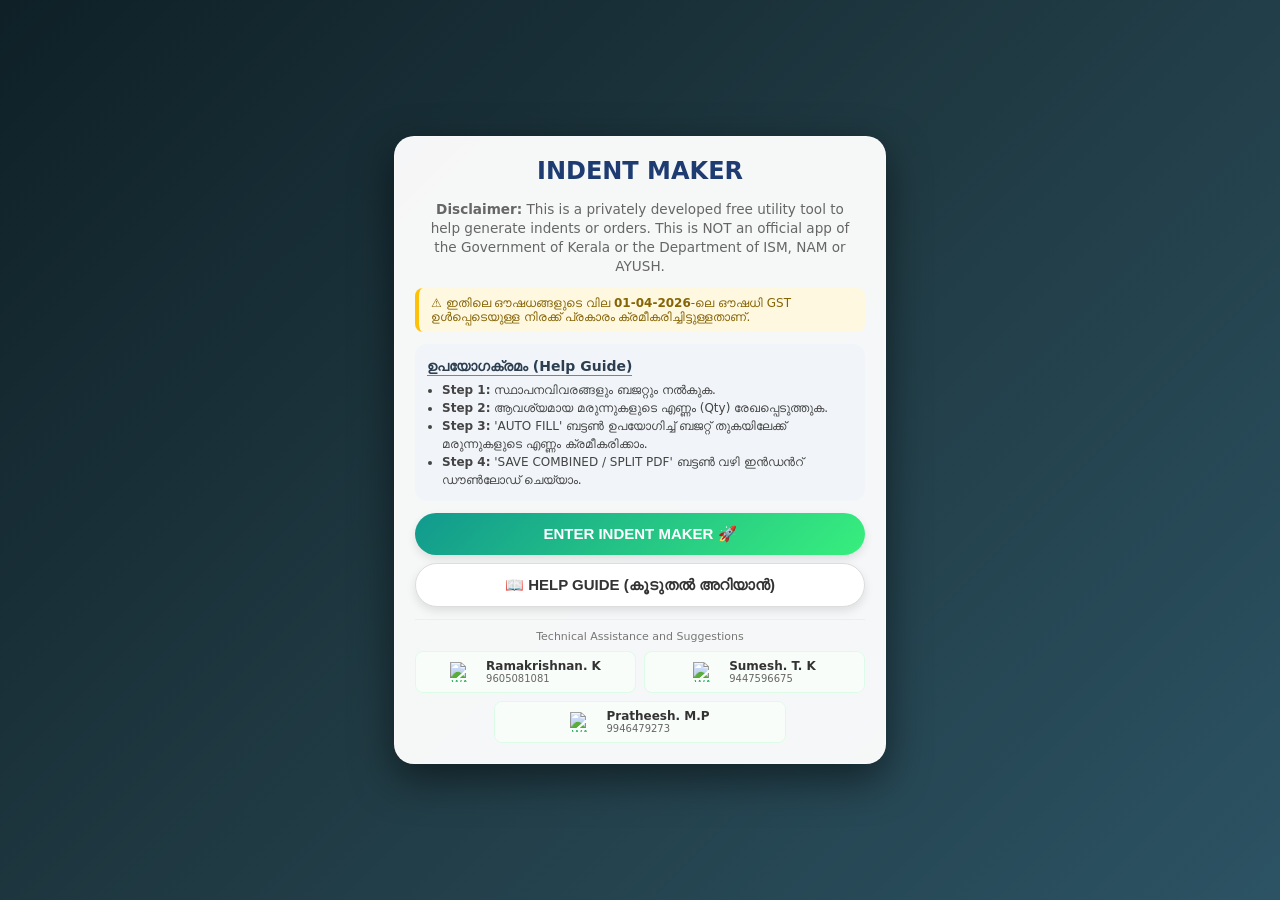
==== commit b2a1c9a2: "Update index.html" ====
--- a/index.html
+++ b/index.html
@@ -1,291 +1,2252 @@
-<!DOCTYPE html>
+<!doctype html>
 <html lang="ml">
+
 <head>
-<meta charset="UTF-8">
-<meta name="viewport" content="width=device-width, initial-scale=1.0">
-<title>GIS Pay Scale Lookup — Kerala Govt</title>
-<style>
-*{box-sizing:border-box;margin:0;padding:0}
-body{font-family:'Segoe UI',Arial,sans-serif;background:#eef2f7;color:#1a1a2e;min-height:100vh}
-header{background:linear-gradient(135deg,#1a237e,#0d47a1);color:#fff;padding:1rem 1.2rem;text-align:center}
-header h1{font-size:1.25rem;font-weight:700;margin-bottom:.2rem}
-header p{font-size:.78rem;opacity:.8}
-.wrap{max-width:700px;margin:0 auto;padding:1rem .9rem}
-.card{background:#fff;border-radius:12px;padding:1.2rem;margin-bottom:.9rem;box-shadow:0 2px 8px rgba(0,0,0,.07)}
-.sec{font-size:.72rem;font-weight:700;text-transform:uppercase;letter-spacing:.7px;color:#5c6bc0;margin-bottom:.8rem}
-label{display:block;font-size:.82rem;font-weight:600;color:#555;margin:.75rem 0 .3rem}
-label:first-of-type{margin-top:0}
-select,input{width:100%;padding:.62rem .85rem;border:1.5px solid #dde;border-radius:8px;font-size:.92rem;color:#1a1a2e;background:#fff;appearance:auto;-webkit-appearance:auto}
-select:focus,input:focus{outline:none;border-color:#3f51b5}
-.srchwrap{position:relative}
-.srchwrap input{padding-left:2.1rem}
-.srchwrap::before{content:"🔍";position:absolute;left:.65rem;top:50%;transform:translateY(-50%);font-size:.78rem;pointer-events:none}
-.list{border:1.5px solid #dde;border-radius:8px;max-height:220px;overflow-y:auto;background:#fff;margin-top:.3rem}
-.list-item{padding:.6rem .85rem;font-size:.87rem;cursor:pointer;border-bottom:1px solid #f5f5f5;display:flex;justify-content:space-between;align-items:center;gap:.5rem}
-.list-item:last-child{border-bottom:none}
-.list-item:hover,.list-item.sel{background:#e8eaf6}
-.list-item .code{font-size:.72rem;color:#aaa;flex-shrink:0}
-.list-item .inactive{color:#ccc}
-.list-empty{padding:.9rem;text-align:center;color:#bbb;font-size:.85rem}
-.badge{display:inline-block;background:#e8eaf6;color:#3f51b5;font-weight:800;font-size:.95rem;padding:.2rem .75rem;border-radius:6px}
-.grid2{display:grid;grid-template-columns:1fr 1fr;gap:.6rem;margin-top:.6rem}
-.ibox{background:#f7f8ff;border:1.5px solid #e8eaf6;border-radius:8px;padding:.65rem}
-.ibox.hi{background:#e8f5e9;border-color:#a5d6a7}
-.ibox .lbl{font-size:.68rem;color:#aaa;font-weight:700;text-transform:uppercase;letter-spacing:.3px}
-.ibox .val{font-size:.85rem;font-weight:600;margin-top:.1rem;word-break:break-all;font-family:'Courier New',monospace}
-.ibox.hi .val{color:#2e7d32;font-family:inherit}
-button{width:100%;padding:.72rem;background:#1a237e;color:#fff;border:none;border-radius:8px;font-size:.92rem;font-weight:600;cursor:pointer;margin-top:.7rem}
-button:hover{background:#283593}
-button:disabled{background:#bbb;cursor:default}
-/* Timeline */
-.tline{margin-top:.3rem}
-.trow{display:flex;align-items:flex-start;gap:.7rem;padding:.65rem 0;border-bottom:1px solid #f2f2f2}
-.trow:last-child{border-bottom:none}
-.trow.cur{background:#fff8e1;margin:0 -1.2rem;padding:.65rem 1.2rem;border-left:4px solid #f9a825}
-.t-yr{font-weight:700;font-size:.8rem;color:#aaa;min-width:36px;padding-top:.1rem}
-.t-yr.cur{color:#f57f17}
-.t-sc{flex:1;font-size:.8rem;color:#444;font-family:'Courier New',monospace;line-height:1.5}
-.t-mm{font-size:.76rem;color:#ccc;min-width:110px;text-align:right;padding-top:.1rem}
-.notice{background:#fff3e0;border:1px solid #ffcc80;border-radius:8px;padding:.8rem;font-size:.82rem;color:#e65100;line-height:1.5;margin-top:.5rem}
-/* Loading */
-.loading{text-align:center;padding:2rem;color:#888;font-size:.9rem}
-.spinner{width:32px;height:32px;border:3px solid #e8eaf6;border-top-color:#3f51b5;border-radius:50%;animation:spin .8s linear infinite;margin:0 auto .8rem}
-@keyframes spin{to{transform:rotate(360deg)}}
-.tag-y{background:#c8e6c9;color:#2e7d32;font-size:.7rem;padding:.1rem .4rem;border-radius:4px;font-weight:700}
-.tag-n{background:#ffcdd2;color:#c62828;font-size:.7rem;padding:.1rem .4rem;border-radius:4px;font-weight:700}
-@media(max-width:500px){.grid2{grid-template-columns:1fr}.t-mm{display:none}}
-</style>
+  <!-- Google tag (gtag.js) -->
+  <script async src="https://www.googletagmanager.com/gtag/js?id=G-S4QE1SZKPX"></script>
+  <script>
+    window.dataLayer = window.dataLayer || [];
+    function gtag() {
+      dataLayer.push(arguments);
+    }
+    gtag("js", new Date());
+    gtag("config", "G-S4QE1SZKPX");
+  </script>
+  <meta charset="UTF-8" />
+  <meta name="viewport" content="width=device-width, initial-scale=1.0, maximum-scale=1.0, user-scalable=no" />
+  <title>Ayurveda Medicine Indent Maker (Unofficial)</title>
+  <link rel="icon" type="image/png" href="logo.png" />
+  <link rel="apple-touch-icon" href="logo.png" />
+  <link rel="manifest" href="manifest.json" />
+  <meta name="description"
+    content="Generate Ayurveda medicine indents easily. An unofficial tool for private use to create Oushadhi medicine orders and prints." />
+  <meta property="og:title" content="Ayurveda Indent Maker - Create Medicine Orders" />
+  <meta property="og:description"
+    content="A private tool to generate Ayurveda medicine indent lists for Oushadhi and other formats. Simple, fast, and print-friendly." />
+  <meta property="og:image" content="https://indentmaker.rubundroid.com/logo.png" />
+  <meta property="og:url" content="https://indentmaker.rubundroid.com/" />
+  <meta property="og:type" content="website" />
+  <link rel="stylesheet" href="https://fonts.googleapis.com/css2?family=Noto+Sans+Malayalam:wght@400;700&display=swap" />
+  <script src="https://cdnjs.cloudflare.com/ajax/libs/jspdf/2.5.1/jspdf.umd.min.js"></script>
+  <script src="https://cdnjs.cloudflare.com/ajax/libs/jspdf-autotable/3.5.25/jspdf.plugin.autotable.min.js"></script>
+  <script src="https://cdn.jsdelivr.net/npm/sweetalert2@11"></script>
+  <script src="https://www.gstatic.com/firebasejs/10.8.0/firebase-app-compat.js"></script>
+  <script src="https://www.gstatic.com/firebasejs/10.8.0/firebase-auth-compat.js"></script>
+  <script src="https://www.gstatic.com/firebasejs/10.8.0/firebase-firestore-compat.js"></script>
+  <style>
+    :root {
+      --primary-color: #2c3e50;
+      --accent-color: #3498db;
+      --success-color: #27ae60;
+      --danger-color: #e74c3c
+    }
+
+    body {
+      font-family: "Segoe UI", system-ui, -apple-system, sans-serif;
+      margin: 0;
+      padding: 0;
+      background-color: #f0f2f5;
+      color: #333
+    }
+
+    .sticky-header-container {
+      background: #fff;
+      padding: 15px;
+      border-bottom: 2px solid #ddd;
+      box-sizing: border-box;
+      width: 100%
+    }
+
+    .header-inputs {
+      display: flex;
+      gap: 20px;
+      align-items: flex-start;
+      width: 100%
+    }
+
+    .input-wrapper {
+      display: flex;
+      flex-direction: column;
+      min-width: 0
+    }
+
+    .address-section {
+      flex: 1.5
+    }
+
+    .indent-section {
+      flex: 1
+    }
+
+    .input-label {
+      font-size: 13px;
+      font-weight: 700;
+      color: #2c3e50;
+      margin-bottom: 5px;
+      display: block
+    }
+
+    #inst-details {
+      font-size: 14px;
+      border: 1px solid #3498db;
+      width: 100%;
+      border-radius: 5px;
+      padding: 8px;
+      box-sizing: border-box;
+      resize: vertical;
+      min-height: 75px;
+      font-family: inherit
+    }
+
+    #indent-select,
+    #indent-type {
+      width: 100%;
+      border: 2px solid #3498db;
+      border-radius: 5px;
+      font-weight: 700;
+      height: 40px;
+      font-size: 13px;
+      padding: 0 10px;
+      cursor: pointer;
+      background: #fff;
+      box-sizing: border-box
+    }
+
+    #indent-type {
+      border-color: #e67e22;
+      background-color: #fff9f4;
+      margin-top: 5px
+    }
+
+    @media (max-width:768px) {
+      .header-inputs {
+        flex-direction: column;
+        gap: 15px
+      }
+
+      .address-section,
+      .indent-section {
+        width: 100%;
+        flex: none
+      }
+
+      #inst-details {
+        min-height: 60px
+      }
+    }
+
+    .summary-buttons {
+      display: flex;
+      gap: 10px;
+      max-width: 1200px;
+      margin: 15px auto;
+      flex-wrap: wrap;
+      justify-content: center
+    }
+
+    .info-card {
+      padding: 8px 10px;
+      border-radius: 5px;
+      flex: 1;
+      min-width: 110px;
+      max-width: 220px;
+      text-align: center;
+      color: #fff;
+      font-weight: 700;
+      display: flex;
+      flex-direction: column;
+      justify-content: center;
+      font-size: 13px;
+      white-space: normal;
+      cursor: pointer
+    }
+
+    .btn-total,
+    .btn-balance {
+      flex: 1.5;
+      max-width: none;
+      min-width: 160px
+    }
+
+    .info-card:hover {
+      transform: translateY(-2px);
+      filter: brightness(1.1);
+      box-shadow: 0 4px 10px rgb(0 0 0 / .2)
+    }
+
+    .btn-total {
+      background-color: var(--success-color)
+    }
+
+    .btn-balance {
+      background-color: var(--accent-color)
+    }
+
+    @media (max-width:768px) {
+      .summary-buttons {
+        margin-left: 20px !important;
+        margin-right: 20px !important;
+        width: auto !important
+      }
+    }
+
+    .table-container {
+      max-height: 75vh;
+      overflow-y: auto;
+      border: 1px solid #ddd;
+      margin: 0 auto;
+      max-width: 1200px;
+      background: #fff;
+      padding-bottom: 60px
+    }
+
+    table {
+      width: 100%;
+      border-collapse: collapse;
+      background: #fff
+    }
+
+    thead th {
+      background: linear-gradient(135deg, #1e3c72 0%, #2a5298 100%);
+      color: #fff;
+      padding: 12px 10px;
+      text-transform: uppercase;
+      font-size: 13px;
+      letter-spacing: .5px;
+      position: sticky;
+      top: 0;
+      z-index: 50
+    }
+
+    td {
+      padding: 10px;
+      border-bottom: 1px solid #eee;
+      font-size: 14px;
+      vertical-align: middle
+    }
+
+    #product-body td:nth-child(2) {
+      font-weight: 700;
+      color: #2c3e50
+    }
+
+    .qty-input {
+      width: 70px;
+      padding: 8px;
+      text-align: center;
+      border: 1px solid #ccc;
+      border-radius: 4px;
+      font-weight: 700;
+      font-size: 15px
+    }
+
+    .row-active {
+      background-color: #e8f8f5 !important
+    }
+
+    .row-cost {
+      font-weight: 700;
+      color: #2c3e50
+    }
+
+    #categoryMenu {
+      display: none
+    }
+
+    #categoryMenu.show-grid {
+      display: grid !important;
+      gap: 8px;
+      background: #fff;
+      border: 1px solid #2c3e50;
+      padding: 15px;
+      border-radius: 10px;
+      box-shadow: 0 10px 25px rgb(0 0 0 / .3);
+      z-index: 9999
+    }
+
+    @media (min-width:769px) {
+      #categoryMenu.show-grid {
+        position: fixed;
+        top: 50%;
+        left: 50%;
+        transform: translate(-50%, -50%);
+        width: 500px;
+        grid-template-columns: repeat(4, 1fr);
+        z-index: 3000;
+        box-shadow: 0 0 0 1000px rgb(0 0 0 / .5);
+        max-height: 90vh;
+        overflow-y: auto
+      }
+    }
+
+    @media (max-width:768px) {
+      #categoryMenu.show-grid {
+        position: fixed;
+        top: 50%;
+        left: 50%;
+        transform: translate(-50%, -50%);
+        width: 85%;
+        max-width: 350px;
+        max-height: 70vh;
+        overflow-y: auto;
+        grid-template-columns: repeat(2, 1fr);
+        box-shadow: 0 0 0 1000px rgb(0 0 0 / .5)
+      }
+    }
+
+    .cat-item {
+      padding: 10px;
+      cursor: pointer;
+      background: #f8f9fa;
+      border: 1px solid #ddd;
+      text-align: center;
+      font-size: 11px;
+      font-weight: 700;
+      border-radius: 4px;
+      transition: 0.1s
+    }
+
+    .cat-item:hover {
+      background-color: #3498db;
+      color: #fff
+    }
+
+    #typeBtn {
+      flex: 1;
+      min-height: 32px
+    }
+
+    .search-container {
+      display: flex;
+      gap: 15px;
+      max-width: 1200px;
+      margin: 15px auto;
+      align-items: center
+    }
+
+    .styled-input {
+      width: 100%;
+      height: 45px;
+      border-radius: 25px;
+      border: 2px solid #2c3e50;
+      padding: 0 20px;
+      font-size: 15px;
+      outline: none;
+      box-sizing: border-box;
+      transition: border-color 0.3s
+    }
+
+    .styled-input:focus {
+      border-color: #16a085
+    }
+
+    .search-box-wrapper {
+      flex: 3
+    }
+
+    .rate-box-wrapper {
+      flex: 2;
+      display: flex;
+      gap: 10px
+    }
+
+    .find-btn {
+      height: 45px;
+      padding: 0 25px;
+      border-radius: 25px;
+      background-color: #2c3e50;
+      color: #fff;
+      border: none;
+      font-weight: 700;
+      cursor: pointer;
+      transition: transform 0.2s;
+      white-space: nowrap
+    }
+
+    .find-btn:active {
+      transform: scale(.95)
+    }
+
+    @media (max-width:768px) {
+      .search-container {
+        display: flex;
+        flex-direction: column;
+        gap: 10px;
+        width: auto;
+        margin: 0 20px
+      }
+
+      .search-box-wrapper {
+        width: 100%
+      }
+
+      .search-box-wrapper input {
+        width: 100% !important;
+        box-sizing: border-box
+      }
+
+      .rate-box-wrapper {
+        display: flex !important;
+        flex-direction: row !important;
+        width: 100% !important;
+        gap: 8px;
+        align-items: center
+      }
+
+      .rate-box-wrapper input {
+        flex: 1 !important;
+        width: auto !important;
+        min-width: 0;
+        margin: 0 !important
+      }
+
+      .find-btn {
+        width: auto !important;
+        flex-shrink: 0;
+        padding: 0 20px;
+        margin: 0 !important;
+        white-space: nowrap
+      }
+    }
+
+    #welcome-screen {
+      position: fixed;
+      top: 0;
+      left: 0;
+      width: 100%;
+      height: 100%;
+      background: linear-gradient(135deg, #0f2027 0%, #203a43 50%, #2c5364 100%);
+      display: flex;
+      justify-content: center;
+      align-items: center;
+      padding: 10px;
+      z-index: 9999;
+      box-sizing: border-box;
+      backdrop-filter: blur(5px)
+    }
+
+    .welcome-card {
+      background: rgb(255 255 255 / .96);
+      padding: 20px;
+      border-radius: 20px;
+      box-shadow: 0 15px 40px rgb(0 0 0 / .5);
+      max-width: 450px;
+      width: 100%;
+      max-height: 95vh;
+      overflow-y: auto;
+      text-align: center;
+      border: 1px solid rgb(255 255 255 / .3)
+    }
+
+    .welcome-card::-webkit-scrollbar {
+      width: 0;
+      background: #fff0
+    }
+
+    .welcome-card h1 {
+      color: #1e3c72;
+      margin: 0 0 2px 0;
+      font-size: 24px;
+      font-weight: 800;
+      text-transform: uppercase
+    }
+
+    .developer-info {
+      color: #555;
+      font-size: 12px;
+      margin-bottom: 12px;
+      line-height: 1.3
+    }
+
+    .update-note {
+      background: #fff8e1;
+      color: #856404;
+      padding: 8px 12px;
+      border-radius: 8px;
+      margin-bottom: 12px;
+      font-size: 12px;
+      border-left: 4px solid #ffc107;
+      text-align: left
+    }
+
+    .help-content {
+      text-align: left;
+      background: #f1f5f9;
+      padding: 12px;
+      border-radius: 12px;
+      margin-bottom: 12px
+    }
+
+    .help-content h3 {
+      color: #2c3e50;
+      margin: 0 0 5px 0;
+      font-size: 14px;
+      border-bottom: 1px solid #3498db;
+      display: inline-block
+    }
+
+    .help-content ul {
+      padding-left: 15px;
+      margin: 0;
+      color: #444;
+      font-size: 12px;
+      line-height: 1.5
+    }
+
+    .action-buttons {
+      display: flex;
+      flex-direction: column;
+      gap: 8px;
+      margin-top: 5px
+    }
+
+    .enter-btn,
+    .help-theme-btn {
+      width: 100%;
+      padding: 12px;
+      font-size: 15px;
+      font-weight: 700;
+      border-radius: 50px;
+      cursor: pointer;
+      border: none;
+      box-shadow: 0 4px 10px rgb(0 0 0 / .1)
+    }
+
+    .enter-btn {
+      background: linear-gradient(135deg, #11998e 0%, #38ef7d 100%);
+      color: #fff
+    }
+
+    .help-theme-btn {
+      background: #fff;
+      color: #333;
+      border: 1px solid #ddd
+    }
+
+    .footer-contact {
+      margin-top: 12px;
+      font-size: 11px;
+      color: #777;
+      border-top: 1px solid #eee;
+      padding-top: 10px
+    }
+
+    .contact-grid {
+      display: grid;
+      grid-template-columns: repeat(2, 1fr);
+      gap: 8px;
+      margin-top: 8px
+    }
+
+    .contact-grid>a:last-child {
+      grid-column: span 2;
+      width: 60%;
+      margin: 0 auto
+    }
+
+    .wa-chat-link {
+      display: flex;
+      align-items: center;
+      justify-content: center;
+      gap: 8px;
+      background: #f9fdfa;
+      color: #27ae60;
+      text-decoration: none;
+      padding: 8px 10px;
+      border-radius: 8px;
+      border: 1px solid #dcfce7;
+      transition: transform 0.2s
+    }
+
+    .wa-chat-link:hover {
+      transform: translateY(-2px);
+      box-shadow: 0 4px 8px rgb(0 0 0 / .05)
+    }
+
+    .wa-chat-link:hover,
+    .wa-chat-link:active {
+      background: #25d366;
+      color: #fff;
+      transform: translateY(-2px);
+      box-shadow: 0 5px 15px rgb(37 211 102 / .3)
+    }
+
+    .wa-chat-link:hover .contact-number,
+    .wa-chat-link:active .contact-number {
+      color: #e8f5e9
+    }
+
+    .contact-info {
+      display: flex;
+      flex-direction: column;
+      text-align: left;
+      line-height: 1.1;
+      margin-left: 8px;
+      color: #333
+    }
+
+    .contact-name {
+      font-weight: 700;
+      font-size: 12px
+    }
+
+    .contact-number {
+      font-size: 10px;
+      color: #666
+    }
+
+    .modal-overlay {
+      position: fixed;
+      top: 0;
+      left: 0;
+      width: 100%;
+      height: 100%;
+      background: rgb(0 0 0 / .8);
+      display: none;
+      justify-content: center;
+      align-items: center;
+      z-index: 10000;
+      padding: 20px;
+      box-sizing: border-box;
+      backdrop-filter: blur(5px)
+    }
+
+    .modal-content {
+      background: #fff;
+      width: 100%;
+      max-width: 500px;
+      max-height: 85vh;
+      border-radius: 20px;
+      position: relative;
+      box-shadow: 0 25px 50px rgb(0 0 0 / .5);
+      display: flex;
+      flex-direction: column;
+      animation: zoomIn 0.3s ease-out
+    }
+
+    .close-modal {
+      position: absolute;
+      right: 15px;
+      top: 10px;
+      font-size: 30px;
+      font-weight: 700;
+      cursor: pointer;
+      color: #e74c3c;
+      background: #fff;
+      border-radius: 50%;
+      padding: 0 8px;
+      z-index: 10
+    }
+
+    .modal-scroll-area {
+      padding: 20px;
+      overflow-y: auto;
+      text-align: left;
+      font-size: 14px;
+      line-height: 1.6;
+      color: #333
+    }
+
+    @keyframes slideUp {
+      from {
+        opacity: 0;
+        transform: translateY(30px)
+      }
+
+      to {
+        opacity: 1;
+        transform: translateY(0)
+      }
+    }
+
+    @keyframes zoomIn {
+      from {
+        transform: scale(.9);
+        opacity: 0
+      }
+
+      to {
+        transform: scale(1);
+        opacity: 1
+      }
+    }
+
+    @media (max-width:480px) {
+
+      .welcome-card,
+      .modal-content {
+        padding: 20px 15px !important;
+        width: 92% !important
+      }
+
+      .welcome-card h1 {
+        font-size: 24px
+      }
+
+      .app-btn {
+        padding: 14px;
+        font-size: 15px
+      }
+    }
+
+    #medicineTable thead th {
+      background: linear-gradient(135deg, #1e3c72 0%, #2a5298 100%);
+      color: #fff;
+      padding: 12px 10px;
+      font-size: 14px;
+      text-transform: uppercase;
+      border: none;
+      position: sticky;
+      top: 0;
+      z-index: 100
+    }
+
+    .tab-btn {
+      flex: 1;
+      padding: 10px;
+      border: none;
+      background: #ecf0f1;
+      cursor: pointer;
+      font-weight: 700;
+      border-bottom: 3px solid #fff0
+    }
+
+    .tab-btn.active {
+      background: #fff;
+      border-bottom: 3px solid #27ae60;
+      color: #27ae60
+    }
+
+    .summary-content {
+      display: none
+    }
+
+    .summary-content.active {
+      display: block
+    }
+
+    #pdfPreviewContent table {
+      font-size: 13px
+    }
+
+    .tab-btn {
+      font-size: 12px;
+      outline: none
+    }
+
+    .file-manager-container {
+      display: flex;
+      align-items: flex-end;
+      justify-content: center;
+      gap: 20px;
+      padding: 15px 0;
+      flex-wrap: wrap;
+      border-top: 1px solid #eee;
+      margin-top: 10px
+    }
+
+    .fm-group {
+      display: flex;
+      flex-direction: column;
+      gap: 5px
+    }
+
+    .fm-row {
+      display: flex;
+      gap: 5px
+    }
+
+    .fm-label {
+      font-size: 12px;
+      font-weight: 700;
+      color: #2c3e50;
+      margin-bottom: 2px
+    }
+
+    .hidden-label {
+      visibility: hidden
+    }
+
+    .budget-input {
+      width: 160px;
+      border: 2px solid #27ae60;
+      border-radius: 4px;
+      padding: 5px 8px;
+      height: 38px;
+      font-weight: 700;
+      font-size: 14px;
+      color: #27ae60;
+      box-sizing: border-box
+    }
+
+    .fm-input {
+      height: 38px;
+      padding: 5px;
+      border: 1px solid #ccc;
+      border-radius: 4px;
+      box-sizing: border-box
+    }
+
+    #savedIndentsList {
+      min-width: 200px
+    }
+
+    .btn-action {
+      height: 38px;
+      display: inline-flex;
+      align-items: center;
+      justify-content: center;
+      border: none;
+      border-radius: 4px;
+      color: #fff;
+      cursor: pointer;
+      padding: 0 15px;
+      font-size: 13px;
+      font-weight: 700;
+      text-transform: uppercase
+    }
+
+    .btn-save {
+      background-color: #28a745;
+      color: #fff;
+      transition: all 0.3s ease
+    }
+
+    .btn-load {
+      background-color: #27ae60;
+      transition: all 0.3s ease
+    }
+
+    .btn-del {
+      background-color: #c0392b;
+      transition: all 0.3s ease
+    }
+
+    .btn-json {
+      background-color: #2980b9;
+      transition: all 0.3s ease
+    }
+
+    .btn-import {
+      background-color: #7f8c8d;
+      margin-bottom: 0;
+      transition: all 0.3s ease
+    }
+
+    .btn-save:hover {
+      background-color: #218838;
+      box-shadow: 0 4px 8px rgb(0 0 0 / .2)
+    }
+
+    .btn-load:hover {
+      background-color: #219a52;
+      box-shadow: 0 4px 8px rgb(0 0 0 / .2)
+    }
+
+    .btn-del:hover {
+      background-color: #a53125;
+      box-shadow: 0 4px 8px rgb(0 0 0 / .2)
+    }
+
+    .btn-json:hover {
+      background-color: #2471a3;
+      box-shadow: 0 4px 8px rgb(0 0 0 / .2)
+    }
+
+    .btn-import:hover {
+      background-color: #6c7a89;
+      box-shadow: 0 4px 8px rgb(0 0 0 / .2)
+    }
+
+    .fm-separator {
+      width: 1px;
+      height: 40px;
+      background-color: #e0e0e0;
+      margin: 0 5px
+    }
+
+    @media (max-width:768px) {
+      .file-manager-container {
+        flex-direction: column;
+        align-items: stretch;
+        gap: 15px;
+        margin-top: 15px;
+        margin-bottom: 20px !important;
+        width: auto;
+        padding: 0 15px
+      }
+
+      .budget-input {
+        width: 100% !important;
+        height: 40px
+      }
+
+      .fm-row {
+        display: flex;
+        width: 100%;
+        gap: 10px
+      }
+
+      .fm-input {
+        flex: 1;
+        width: auto;
+        min-width: 0
+      }
+
+      .btn-action {
+        padding: 0 10px;
+        white-space: nowrap
+      }
+
+      .fm-separator,
+      .hidden-label {
+        display: none
+      }
+
+      .fm-group {
+        width: 100%
+      }
+    }
+
+    @media (max-width:768px) {
+
+      *,
+      *:before,
+      *:after {
+        box-sizing: border-box !important
+      }
+
+      .table-container,
+      .pdf-section,
+      #pdfPreviewContent {
+        width: 100% !important;
+        padding: 0 !important;
+        margin: 0 auto !important;
+        overflow-x: hidden !important
+      }
+
+      table {
+        table-layout: fixed !important;
+        width: 100% !important;
+        max-width: 100% !important;
+        border-collapse: collapse;
+        margin: 0 auto;
+        background-color: #fff
+      }
+
+      th,
+      td {
+        border: 1px solid #ccc;
+        padding: 6px 3px !important;
+        font-size: 11px !important;
+        vertical-align: middle;
+        word-wrap: break-word !important;
+        overflow-wrap: break-word !important;
+        white-space: normal !important;
+        min-width: 0 !important
+      }
+
+      thead th {
+        background-color: #1e3c72;
+        color: #fff;
+        text-align: center;
+        font-weight: 700
+      }
+
+      #medicineTable th:nth-child(1),
+      #medicineTable td:nth-child(1) {
+        display: none !important
+      }
+
+      #medicineTable th:nth-child(2),
+      #medicineTable td:nth-child(2) {
+        width: 52% !important;
+        text-align: left
+      }
+
+      #medicineTable th:nth-child(3),
+      #medicineTable td:nth-child(3) {
+        width: 16% !important;
+        text-align: center
+      }
+
+      #medicineTable th:nth-child(4),
+      #medicineTable td:nth-child(4) {
+        width: 16% !important;
+        text-align: right
+      }
+
+      #medicineTable th:nth-child(5),
+      #medicineTable td:nth-child(5) {
+        width: 16% !important;
+        text-align: right;
+        font-weight: 700
+      }
+
+      .qty-input {
+        width: 100%;
+        max-width: 45px;
+        text-align: center;
+        padding: 4px 0;
+        font-size: 11px;
+        border: 1px solid #999;
+        border-radius: 3px
+      }
+
+      .preview-table th:nth-child(1),
+      .preview-table td:nth-child(1) {
+        width: 60% !important;
+        text-align: left
+      }
+
+      .preview-table th:nth-child(2),
+      .preview-table td:nth-child(2) {
+        width: 15% !important;
+        text-align: center
+      }
+
+      .preview-table th:nth-child(3),
+      .preview-table td:nth-child(3) {
+        width: 25% !important;
+        text-align: right
+      }
+
+      #pdfModal>div {
+        width: 95% !important;
+        margin: 5% auto !important;
+        padding: 10px !important;
+        box-sizing: border-box !important
+      }
+
+      .summary-table {
+        table-layout: fixed !important;
+        width: 100% !important
+      }
+
+      .summary-table th:nth-child(1),
+      .summary-table td:nth-child(1) {
+        width: 10% !important;
+        text-align: center;
+        padding: 6px 2px !important
+      }
+
+      .summary-table th:nth-child(2),
+      .summary-table td:nth-child(2) {
+        width: 40% !important;
+        text-align: left;
+        font-weight: 700;
+        font-size: 11px !important
+      }
+
+      .summary-table th:nth-child(3),
+      .summary-table td:nth-child(3) {
+        width: 15% !important;
+        text-align: center;
+        font-size: 11px !important
+      }
+
+      .summary-table th:nth-child(4),
+      .summary-table td:nth-child(4) {
+        width: 35% !important;
+        text-align: right;
+        font-size: 11px !important
+      }
+
+      .swal2-popup {
+        width: 95% !important;
+        padding: 10px !important
+      }
+    }
+
+    .floating-btn {
+      position: fixed;
+      bottom: 30px;
+      right: 30px;
+      background-color: #2c3e50;
+      color: #fff;
+      border: none;
+      border-radius: 50%;
+      width: 60px;
+      height: 60px;
+      font-size: 35px;
+      box-shadow: 2px 4px 10px rgb(0 0 0 / .3);
+      cursor: pointer;
+      z-index: 1000
+    }
+  </style>
 </head>
+
 <body>
-<header>
-  <h1>📋 GIS Pay Scale Lookup</h1>
-  <p>Kerala Government · Designation ↔ Historical Pay Scale Reference</p>
-</header>
-
-<div class="wrap">
-
-  <!-- Loading -->
-  <div class="card" id="cLoad">
-    <div class="loading">
-      <div class="spinner"></div>
-      <div>Designations data load ആകുന്നു…</div>
+  <div id="welcome-screen">
+    <div class="welcome-card">
+      <h1>INDENT MAKER</h1>
+      <p class="developer-info"
+        style=" font-size: 0.85em; color: #666; line-height: 1.4; text-align: center; margin-top: 15px; padding: 0 10px; ">
+        <strong>Disclaimer:</strong> This is a privately developed free utility tool to help generate indents or orders.
+        This is NOT an official app of the Government of Kerala or the Department of ISM, NAM or AYUSH.
+      </p>
+      <div class="update-note"> ⚠️ ഇതിലെ ഔഷധങ്ങളുടെ വില <strong>01-04-2026</strong>-ലെ ഔഷധി GST ഉള്‍പ്പെടെയുള്ള നിരക്ക്
+        പ്രകാരം ക്രമീകരിച്ചിട്ടുള്ളതാണ്. </div>
+      <div class="help-content">
+        <h3>ഉപയോഗക്രമം (Help Guide)</h3>
+        <ul>
+          <li><strong>Step 1:</strong> സ്ഥാപനവിവരങ്ങളും ബജറ്റും നൽകുക.</li>
+          <li><strong>Step 2:</strong> ആവശ്യമായ മരുന്നുകളുടെ എണ്ണം (Qty) രേഖപ്പെടുത്തുക. </li>
+          <li><strong>Step 3:</strong> 'AUTO FILL' ബട്ടൺ ഉപയോഗിച്ച് ബജറ്റ് തുകയിലേക്ക്‌ മരുന്നുകളുടെ എണ്ണം
+            ക്രമീകരിക്കാം. </li>
+          <li><strong>Step 4:</strong> 'SAVE COMBINED / SPLIT PDF' ബട്ടൺ വഴി ഇൻഡന്‍റ് ഡൗൺലോഡ് ചെയ്യാം. </li>
+        </ul>
+      </div>
+      <div class="action-buttons"><button class="enter-btn" onclick="enterApp()"> ENTER INDENT MAKER 🚀 </button><button
+          class="enter-btn help-theme-btn" onclick="toggleHelp()"> 📖 HELP GUIDE (കൂടുതൽ അറിയാൻ) </button></div>
+      <div class="footer-contact"> Technical Assistance and Suggestions<br />
+        <div class="contact-grid"><a
+            href="https://wa.me/919605081081?text=Hi%20Ramakrishnan,%20I%20need%20help%20with%20Indent%20Maker"
+            target="_blank" class="wa-chat-link"><img
+              src="https://upload.wikimedia.org/wikipedia/commons/6/6b/WhatsApp.svg" width="20" height="20" alt="WA" />
+            <div class="contact-info"><span class="contact-name">Ramakrishnan. K</span><span
+                class="contact-number">9605081081</span></div>
+          </a><a href="https://wa.me/919447596675?text=Hi%20Sumesh,%20I%20need%20help%20with%20Indent%20Maker"
+            target="_blank" class="wa-chat-link"><img
+              src="https://upload.wikimedia.org/wikipedia/commons/6/6b/WhatsApp.svg" width="20" height="20" alt="WA" />
+            <div class="contact-info"><span class="contact-name">Sumesh. T. K</span><span
+                class="contact-number">9447596675</span></div>
+          </a><a href="https://wa.me/919946479273?text=Hi%20Pratheesh,%20I%20need%20help%20with%20Indent%20Maker"
+            target="_blank" class="wa-chat-link"><img
+              src="https://upload.wikimedia.org/wikipedia/commons/6/6b/WhatsApp.svg" width="20" height="20" alt="WA" />
+            <div class="contact-info"><span class="contact-name">Pratheesh. M.P</span><span
+                class="contact-number">9946479273</span></div>
+          </a></div>
+      </div>
     </div>
   </div>
-
-  <!-- Dept + Designation -->
-  <div class="card" id="cSel" style="display:none">
-    <div class="sec">🔍 Department &amp; Designation</div>
-
-    <label>Department</label>
-    <select id="deptSel" onchange="onDept()">
-      <option value="">— Department select ചെയ്യുക —</option>
-    </select>
-
-    <label>Designation തിരയുക</label>
-    <div class="srchwrap">
-      <input type="text" id="srch" placeholder="Code അല്ലെങ്കിൽ name…" oninput="filterList()" disabled>
-    </div>
-    <div class="list" id="desList"><div class="list-empty">ആദ്യം department select ചെയ്യുക</div></div>
-  </div>
-
-  <!-- Info + Date -->
-  <div class="card" id="cMain" style="display:none">
-    <div class="sec" id="infoSec">📊 Designation</div>
-    <div id="infoBox"></div>
-
-    <label style="margin-top:1rem">📅 Month &amp; Year (GIS Reference Date)</label>
-    <input type="month" id="dateIn" min="1983-07" max="2099-12">
-    <button onclick="doLookup()">Scale കണ്ടുപിടിക്കുക →</button>
-  </div>
-
-  <!-- Result + Timeline -->
-  <div class="card" id="cResult" style="display:none">
-    <div class="sec">✅ Result</div>
-    <div id="resultBox"></div>
-    <div style="margin-top:1.2rem;padding-top:1rem;border-top:1px solid #f0f0f0">
-    <div class="sec">📜 Scale History (1983 → 2019)</div>
-    <div class="tline" id="tlBox"></div>
+  <div id="help-modal" class="modal-overlay">
+    <div class="modal-content"><span class="close-modal" onclick="toggleHelp()">&times;</span>
+      <h2
+        style=" color: #1e3c72; border-bottom: 2px solid #3498db; padding-bottom: 10px; font-size: 20px; text-align: center; ">
+        ഇൻഡന്‍റ് മേക്കർ - സഹായി </h2>
+      <div class="modal-scroll-area" style="padding: 10px; text-align: left; overflow-y: auto">
+        <p style="font-weight: bold; color: #2c3e50"> 1. സ്ഥാപനത്തിന്‍റെ വിവരങ്ങൾ നൽകുക (Header Section) </p>
+        <ul style="list-style-type: none; padding-left: 10px">
+          <li> • <b>Institution Name & Address:</b> സ്ഥാപനത്തിന്‍റെ പേരും വിലാസവും കൃത്യമായി നൽകുക. ഇത് പിഡിഎഫിന്റെ
+            മുകളിൽ വിലാസമായി വരും. </li>
+          <li> • <b>Indent Type:</b> ഇൻഡന്‍റ് ഏത് വിഭാഗത്തിൽ പെടുന്നു എന്ന് രേഖപ്പെടുത്തുക (ഉദാ: Term-1, LSGD, NAM).
+          </li>
+          <li> • <b>Total Budget:</b> അനുവദിച്ചിട്ടുള്ള ആകെ തുക ഇവിടെ ടൈപ്പ് ചെയ്യുക. </li>
+        </ul>
+        <p style="font-weight: bold; color: #2c3e50"> 2. ഇൻഡന്റുകൾ JSON ആയി സേവ് ചെയ്യാനും ലോഡ് ചെയ്യാനും </p>
+        <p> നിങ്ങൾ തയ്യാറാക്കുന്ന ഇൻഡന്റുകൾ JSON ആയി ഡൌണ്‍ലോഡ് ചെയ്തു സൂക്ഷിച്ചു വെക്കാം. ഒരേ സമയം ഒന്നിൽ കൂടുതൽ
+          ഇൻഡന്റുകൾ തയ്യാറാക്കാൻ വിവിധ ബ്രൗസറുകൾ ഉപയോഗിക്കാം. </p>
+        <ul style="list-style-type: none; padding-left: 10px">
+          <li>• <b>JSON:</b> ഒരു ഫയൽ പേര് നൽകി JSON ബട്ടൺ അമർത്തുക.</li>
+          <li>• <b>LOAD:</b> JSON സേവ് ചെയ്തവ ലിസ്റ്റിൽ നിന്നും എടുക്കാം.</li>
+          <li>• <b>DEL:</b> JSON ആവശ്യമില്ലാത്തവ നീക്കം ചെയ്യാം.</li>
+          <li>• <b>IMPORT:</b> JSON സേവ് ചെയ്തവ വീണ്ടും ഉപയോഗിക്കാം.</li>
+        </ul>
+        <p style="font-weight: bold; color: #2c3e50"> 3. മരുന്നുകൾ തിരഞ്ഞെടുക്കാൻ </p>
+        <ul style="list-style-type: none; padding-left: 10px">
+          <li> • <b>🔍 Search:</b> മരുന്നിന്റെ പേര് ടൈപ്പ് ചെയ്ത് കണ്ടെത്താം. </li>
+          <li> • <b>🔍 Rate Search:</b> വിലയുടെ അടിസ്ഥാനത്തിൽ തിരയാം (ഉദാ: 40-50). </li>
+          <li>• <b>TYPE:</b> വിഭാഗം തിരിച്ച് (അരിഷ്ടം, തൈലം) കാണാൻ.</li>
+        </ul>
+        <p style="font-weight: bold; color: #2c3e50"> 4. ബജറ്റ് ക്രമീകരണം (Smart Tools) </p>
+        <ul style="list-style-type: none; padding-left: 10px">
+          <li> • <b>AUTO FILL:</b> ബജറ്റിന് അനുയോജ്യമായ രീതിയിൽ എണ്ണം ക്രമീകരിച്ച് ബാലൻസ് പൂജ്യമാക്കാൻ സഹായിക്കുന്നു.
+          </li>
+          <li> • <b>SHOW SELECTED:</b> തിരഞ്ഞെടുത്ത മരുന്നുകൾ മാത്രം കാണാൻ. </li>
+        </ul>
+        <p style="font-weight: bold; color: #2c3e50"> 5. പിഡിഎഫ് റിപ്പോർട്ട് </p>
+        <ul style="list-style-type: none; padding-left: 10px">
+          <li> • <b>SAVE COMBINED PDF:</b> എല്ലാ മരുന്നുകളുടെയും ഒരുമിച്ചുള്ള PDF ഡൌണ്‍ലോഡ് ചെയ്യുന്നതിന്. </li>
+          <li> • <b>SAVE SPLIT PDF:</b> കഷായ ചൂർണ്ണങ്ങളും മറ്റുള്ളവയും പ്രത്യേകം PDF ഡൌണ്‍ലോഡ് ചെയ്യുന്നതിന്. </li>
+        </ul>
+        <p style="font-weight: bold; color: #2c3e50">6. റീസെറ്റ് (Reset)</p>
+        <p>പുതിയ ഇൻഡന്‍റ് തുടങ്ങാൻ RESET ബട്ടൺ ഉപയോഗിക്കാം.</p>
+        <div style=" background: #e8f4fd; padding: 10px; border-radius: 5px; font-size: 13px; margin-top: 15px; "><b>💡
+            പ്രായോഗിക നിർദ്ദേശങ്ങൾ:</b><br /> • ഓരോ മാറ്റവും തനിയെ സേവ് (Draft) ചെയ്യപ്പെടുന്നു.<br /> • AUTO FILL
+          ഉപയോഗിക്കുന്നതിന് മുൻപ് കുറഞ്ഞത് രണ്ട് മരുന്നുകളെങ്കിലും തിരഞ്ഞെടുക്കുക.<br /></div>
+      </div>
     </div>
   </div>
-
-</div>
-
-<script>
-const PR = {"meta":{"source":"Scale of Pay PR Order 1973 to 2021, Kerala Government","note":"S1-S27 mapping. Pre-1992 sequential Sl.No. maps 1:1 to S-numbers. S25-S27 did not exist before 2009 revision.","sparkFormat":"Parse 'State-MIN-MAX' \u2192 use MIN to find S-number via minToSNumber_2019 map","specialCadres":["KAS","Judicial","Consolidated"]},"revisionDates":[{"id":"1983","label":"1983 Pay Revision","effectiveFrom":"1983-07-01","effectiveTo":"1988-06-30","go":"G.O.(P) No.515/85/Fin dt 16-9-85"},{"id":"1988","label":"1988 Pay Revision","effectiveFrom":"1988-07-01","effectiveTo":"1992-02-28","go":"G.O.(P) No.480/89/Fin dt 1-11-89"},{"id":"1992","label":"1992 Pay Revision","effectiveFrom":"1992-03-01","effectiveTo":"1997-02-28","go":"G.O.(P) No.600/93/Fin dt 25-9-93"},{"id":"1997","label":"1997 Pay Revision","effectiveFrom":"1997-03-01","effectiveTo":"2004-06-30","go":"G.O.(P) No.3000/98/Fin dt 25-11-98"},{"id":"2004","label":"2004 Pay Revision","effectiveFrom":"2004-07-01","effectiveTo":"2009-06-30","go":"G.O.(P) No.145/2006/Fin dt 25-3-2006"},{"id":"2009","label":"2009 Pay Revision","effectiveFrom":"2009-07-01","effectiveTo":"2014-06-30","go":"G.O.(P) No.85/2011/Fin dt 26-2-2011"},{"id":"2014","label":"2014 Pay Revision","effectiveFrom":"2014-07-01","effectiveTo":"2019-06-30","go":"G.O.(P) No.7/2016/Fin dt 20-1-2016"},{"id":"2019","label":"2019 Pay Revision","effectiveFrom":"2019-07-01","effectiveTo":null,"go":"G.O. (2021), effective from 1-7-2019"}],"minToSNumber_2019":{"23000":"S1","23700":"S2","24400":"S3","25100":"S4","26500":"S5","27900":"S6","31100":"S7","35600":"S8","37400":"S9","39300":"S10","41300":"S11","43400":"S12","45600":"S13","50200":"S14","51400":"S15","55200":"S16","56500":"S17","59300":"S18","63700":"S19","77200":"S20","85000":"S21","95600":"S22","107800":"S23","112800":"S24","118100":"S25","123700":"S26","129300":"S27"},"scales":{"1983":{"S1":{"scale":"550-10-650-15-800","min":550,"max":800},"S2":{"scale":"575-10-645-15-900","min":575,"max":900},"S3":{"scale":"600-10-650-15-830-20-950","min":600,"max":950},"S4":{"scale":"640-15-820-20-1000","min":640,"max":1000},"S5":{"scale":"660-15-810-20-1050","min":660,"max":1050},"S6":{"scale":"675-20-975-25-1125","min":675,"max":1125},"S7":{"scale":"675-25-1100-30-1340","min":675,"max":1340},"S8":{"scale":"700-20-940-25-1140","min":700,"max":1140},"S9":{"scale":"740-20-920-25-1245","min":740,"max":1245},"S10":{"scale":"780-20-880-25-1080-30-1320","min":780,"max":1320},"S11":{"scale":"825-25-1100-30-1430","min":825,"max":1430},"S12":{"scale":"850-25-1100-30-1400-40-1600","min":850,"max":1600},"S13":{"scale":"950-25-1100-30-1400-40-1640","min":950,"max":1640},"S14":{"scale":"975-25-1100-30-1400-40-1720","min":975,"max":1720},"S15":{"scale":"1050-30-1200-40-2000","min":1050,"max":2000},"S16":{"scale":"1100-40-1500-50-2100","min":1100,"max":2100},"S17":{"scale":"1150-40-1470-50-2270","min":1150,"max":2270},"S18":{"scale":"1250-50-1600-60-1900-75-2500","min":1250,"max":2500},"S19":{"scale":"1300-60-1600-75-2650","min":1300,"max":2650},"S20":{"scale":"1500-60-1560-75-2685","min":1500,"max":2685},"S21":{"scale":"1600-75-2200-85-2710","min":1600,"max":2710},"S22":{"scale":"1950-75-2100-85-2950","min":1950,"max":2950},"S23":{"scale":"2100-85-2440-100-3040","min":2100,"max":3040},"S24":{"scale":"2250-100-2850-125-3350","min":2250,"max":3350},"S25":{"scale":"2450-100-2850-125-3600","min":2450,"max":3600},"S26":{"scale":"2600-100-2800-125-3800","min":2600,"max":3800},"S27":{"scale":"3700-125-4200","min":3700,"max":4200}},"1988":{"S1":{"scale":"750-10-760-15-805-20-925-25-1025","min":750,"max":1025},"S2":{"scale":"775-15-805-20-925-25-1100-30-1160","min":775,"max":1160},"S3":{"scale":"805-20-925-25-1100-30-1190","min":805,"max":1190},"S4":{"scale":"825-20-925-25-1100-30-1250-40-1290","min":825,"max":1290},"S5":{"scale":"845-20-925-25-1100-30-1250-40-1370","min":845,"max":1370},"S6":{"scale":"865-20-925-25-1100-30-1250-40-1450","min":865,"max":1450},"S7":{"scale":"905-20-925-25-1100-30-1250-40-1490","min":905,"max":1490},"S8":{"scale":"950-25-1100-30-1250-40-1530-60-1590","min":950,"max":1590},"S9":{"scale":"1000-25-1100-30-1250-40-1530-60-1710","min":1000,"max":1710},"S10":{"scale":"1050-25-1100-30-1250-40-1530-60-1830","min":1050,"max":1830},"S11":{"scale":"1100-30-1250-40-1530-60-1830-80-2070","min":1100,"max":2070},"S12":{"scale":"1220-30-1250-40-1530-60-1830-80-2150","min":1220,"max":2150},"S13":{"scale":"1250-40-1530-60-1830-80-2230","min":1250,"max":2230},"S14":{"scale":"1330-40-1530-60-1830-80-2470-85-2555","min":1330,"max":2555},"S15":{"scale":"1370-40-1530-60-1830-80-2470-85-2640","min":1370,"max":2640},"S16":{"scale":"1450-40-1530-60-1830-80-2470-85-2725-100-2825","min":1450,"max":2825},"S17":{"scale":"1590-60-1830-80-2470-85-2725-100-2925-125-3050","min":1590,"max":3050},"S18":{"scale":"1650-60-1830-80-2470-85-2725-100-2925-125-3175","min":1650,"max":3175},"S19":{"scale":"1830-80-2470-85-2725-100-2925-125-3425","min":1830,"max":3425},"S20":{"scale":"2070-80-2470-85-2725-100-2925-125-3550","min":2070,"max":3550},"S21":{"scale":"2470-85-2725-100-2925-125-3675","min":2470,"max":3675},"S22":{"scale":"2640-85-2725-100-2925-125-3675-140-3815","min":2640,"max":3815},"S23":{"scale":"2825-100-2975-125-3675-140-4095","min":2825,"max":4095},"S24":{"scale":"3050-125-3675-140-4095-170-4435","min":3050,"max":4435},"S25":{"scale":"3175-125-3675-140-4095-170-4605","min":3175,"max":4605},"S26":{"scale":"4435-170-5285","min":4435,"max":5285},"S27":null},"1992":{"S1":{"scale":"775-12-955-14-1025-20-1065","min":775,"max":1065},"S2":{"scale":"800-15-1010-20-1150-25-1300","min":800,"max":1300},"S3":{"scale":"825-15-900-20-1200-25-1450","min":825,"max":1450},"S4":{"scale":"950-20-1150-25-1650","min":950,"max":1650},"S5":{"scale":"1050-25-1150-30-1660","min":1050,"max":1660},"S6":{"scale":"1125-25-1150-30-1720","min":1125,"max":1720},"S7":{"scale":"1200-30-1560-40-2040","min":1200,"max":2040},"S8":{"scale":"1350-30-1440-40-1800-50-2200","min":1350,"max":2200},"S9":{"scale":"1400-40-1800-50-2300","min":1400,"max":2300},"S10":{"scale":"1400-40-1600-50-2300-60-2600","min":1400,"max":2600},"S11":{"scale":"1520-40-1600-50-2300-60-2660","min":1520,"max":2660},"S12":{"scale":"1600-50-2300-60-2660","min":1600,"max":2660},"S13":{"scale":"1640-60-2600-75-2900","min":1640,"max":2900},"S14":{"scale":"1760-60-2600-75-3050","min":1760,"max":3050},"S15":{"scale":"2000-60-2300-75-3200","min":2000,"max":3200},"S16":{"scale":"2060-60-2300-75-3200","min":2060,"max":3200},"S17":{"scale":"2200-75-2800-100-3500","min":2200,"max":3500},"S18":{"scale":"2375-75-2900-100-3500","min":2375,"max":3500},"S19":{"scale":"2500-75-2800-100-4000","min":2500,"max":4000},"S20":{"scale":"2650-75-2800-100-4200","min":2650,"max":4200},"S21":{"scale":"3000-100-3500-125-5000","min":3000,"max":5000},"S22":{"scale":"3900-125-4775-150-5075","min":3900,"max":5075},"S23":{"scale":"4200-125-4700-150-5300","min":4200,"max":5300},"S24":{"scale":"4500-150-5700","min":4500,"max":5700},"S25":{"scale":"5100-150-5700","min":5100,"max":5700},"S26":{"scale":"5100-150-6300","min":5100,"max":6300},"S27":{"scale":"5900-150-6700","min":5900,"max":6700}},"1997":{"S1":{"scale":"2610-60-3150-65-3540-70-3680","min":2610,"max":3680},"S2":{"scale":"2650-65-3300-70-4000-75-4150","min":2650,"max":4150},"S3":{"scale":"2750-70-3800-75-4625","min":2750,"max":4625},"S4":{"scale":"3050-75-3950-80-5230","min":3050,"max":5230},"S5":{"scale":"3350-80-3830-85-5275","min":3350,"max":5275},"S6":{"scale":"3590-85-4100-100-5400","min":3590,"max":5400},"S7":{"scale":"4000-90-4090-100-6090","min":4000,"max":6090},"S8":{"scale":"4500-100-5000-125-7000","min":4500,"max":7000},"S9":{"scale":"4600-100-5000-125-7125","min":4600,"max":7125},"S10":{"scale":"4600-100-5000-125-5750-150-8000","min":4600,"max":8000},"S11":{"scale":"5000-125-5750-150-8150","min":5000,"max":8150},"S12":{"scale":"5250-125-5750-150-8150","min":5250,"max":8150},"S13":{"scale":"5500-150-6100-175-9075","min":5500,"max":9075},"S14":{"scale":"5800-150-6100-175-9425","min":5800,"max":9425},"S15":{"scale":"6500-175-7550-200-10550","min":6500,"max":10550},"S16":{"scale":"6675-175-7550-200-10550","min":6675,"max":10550},"S17":{"scale":"7200-200-7800-225-11400","min":7200,"max":11400},"S18":{"scale":"7450-200-7650-225-11475","min":7450,"max":11475},"S19":{"scale":"7800-225-8475-250-12975","min":7800,"max":12975},"S20":{"scale":"8250-250-9250-275-13650","min":8250,"max":13650},"S21":{"scale":"10000-300-10600-325-15150","min":10000,"max":15150},"S22":{"scale":"12000-350-12700-375-15325","min":12000,"max":15325},"S23":{"scale":"12600-375-15600","min":12600,"max":15600},"S24":{"scale":"14000-400-18000","min":14000,"max":18000},"S25":{"scale":"14300-400-18300","min":14300,"max":18300},"S26":{"scale":"16300-400-18300","min":16300,"max":18300},"S27":{"scale":"16300-450-19900","min":16300,"max":19900}},"2004":{"S1":{"scale":"4510-120-4990-130-5510-140-5930-150-6230","min":4510,"max":6230},"S2":{"scale":"4630-120-4990-130-5510-140-5930-150-6680-160-7000","min":4630,"max":7000},"S3":{"scale":"4750-120-4990-130-5510-140-5930-150-6680-160-7480-170-7820","min":4750,"max":7820},"S4":{"scale":"5250-130-5510-140-5930-150-6680-160-7480-170-7990-200-8390","min":5250,"max":8390},"S5":{"scale":"5650-140-5930-150-6680-160-7480-170-7990-200-8790","min":5650,"max":8790},"S6":{"scale":"6080-150-6680-160-7480-170-7990-200-9590-240-9830","min":6080,"max":9830},"S7":{"scale":"6680-160-7480-170-7990-200-9590-240-10790","min":6680,"max":10790},"S8":{"scale":"7480-170-7990-200-9590-240-10790-280-11910","min":7480,"max":11910},"S9":{"scale":"7990-200-9590-240-10790-280-11910-340-12930","min":7990,"max":12930},"S10":{"scale":"8390-200-9590-240-10790-280-11910-340-13270","min":8390,"max":13270},"S11":{"scale":"8790-200-9590-240-10790-280-11910-340-13610","min":8790,"max":13610},"S12":{"scale":"9190-200-9590-240-10790-280-11910-340-13610-380-15510","min":9190,"max":15510},"S13":{"scale":"9590-240-10790-280-11910-340-13610-380-16650","min":9590,"max":16650},"S14":{"scale":"10790-280-11910-340-13610-380-16650-450-18000","min":10790,"max":18000},"S15":{"scale":"11070-280-11910-340-13610-380-16650-450-18450","min":11070,"max":18450},"S16":{"scale":"11910-340-13610-380-16650-450-19350","min":11910,"max":19350},"S17":{"scale":"12250-340-13610-380-16650-450-19800","min":12250,"max":19800},"S18":{"scale":"12930-340-13610-380-16650-450-20250","min":12930,"max":20250},"S19":{"scale":"13610-380-16650-450-20700","min":13610,"max":20700},"S20":{"scale":"16650-450-20700-500-23200","min":16650,"max":23200},"S21":{"scale":"20700-500-23200-550-25400-600-26600","min":20700,"max":26600},"S22":{"scale":"23200-550-25400-600-26600-650-31150","min":23200,"max":31150},"S23":{"scale":"25400-600-26600-650-33100","min":25400,"max":33100},"S24":{"scale":"26600-650-33750","min":26600,"max":33750},"S25":null,"S26":null,"S27":null},"2009":{"S1":{"scale":"8500-230-9190-250-9940-270-11020-300-12220-330-13210","min":8500,"max":13210},"S2":{"scale":"8730-230-9190-250-9940-270-11020-300-12220-330-13540","min":8730,"max":13540},"S3":{"scale":"8960-230-9190-250-9940-270-11020-300-12220-330-13540-360-14260","min":8960,"max":14260},"S4":{"scale":"9190-250-9940-270-11020-300-12220-330-13540-360-14980-400-15780","min":9190,"max":15780},"S5":{"scale":"9940-270-11020-300-12220-330-13540-360-14980-400-16580","min":9940,"max":16580},"S6":{"scale":"10480-270-11020-300-12220-330-13540-360-14980-400-16980-440-18300","min":10480,"max":18300},"S7":{"scale":"11620-300-12220-330-13540-360-14980-400-16980-440-18740-500-20240","min":11620,"max":20240},"S8":{"scale":"13210-330-13540-360-14980-400-16980-440-18740-500-21240-560-22360","min":13210,"max":22360},"S9":{"scale":"13900-360-14980-400-16980-440-18740-500-21240-560-24040","min":13900,"max":24040},"S10":{"scale":"14620-360-14980-400-16980-440-18740-500-21240-560-24040-620-25280","min":14620,"max":25280},"S11":{"scale":"15380-400-16980-440-18740-500-21240-560-24040-620-25900","min":15380,"max":25900},"S12":{"scale":"16180-400-16980-440-18740-500-21240-560-24040-620-27140-680-29180","min":16180,"max":29180},"S13":{"scale":"16980-440-18740-500-21240-560-24040-620-27140-680-29860-750-31360","min":16980,"max":31360},"S14":{"scale":"18740-500-21240-560-24040-620-27140-680-29860-750-32860-820-33680","min":18740,"max":33680},"S15":{"scale":"19240-500-21240-560-24040-620-27140-680-29860-750-32860-820-34500","min":19240,"max":34500},"S16":{"scale":"20740-500-21240-560-24040-620-27140-680-29860-750-32860-820-36140","min":20740,"max":36140},"S17":{"scale":"21240-560-24040-620-27140-680-29860-750-32860-820-36140-900-37040","min":21240,"max":37040},"S18":{"scale":"22360-560-24040-620-27140-680-29860-750-32860-820-36140-900-37940","min":22360,"max":37940},"S19":{"scale":"24040-620-27140-680-29860-750-32860-820-36140-900-38840","min":24040,"max":38840},"S20":{"scale":"29180-680-29860-750-32860-820-36140-900-40640-1000-43640","min":29180,"max":43640},"S21":{"scale":"32110-750-32860-820-36140-900-40640-1000-44640","min":32110,"max":44640},"S22":{"scale":"36140-900-40640-1000-48640-1100-49740","min":36140,"max":49740},"S23":{"scale":"40640-1000-48640-1100-57440","min":40640,"max":57440},"S24":{"scale":"42640-1000-48640-1100-57440-1200-58640","min":42640,"max":58640},"S25":{"scale":"44640-1000-48640-1100-57440-1200-58640","min":44640,"max":58640},"S26":{"scale":"46640-1000-48640-1100-57440-1200-59840","min":46640,"max":59840},"S27":{"scale":"48640-1100-57440-1200-59840","min":48640,"max":59840}},"2014":{"S1":{"scale":"16500-500-20000-550-22200-600-25200-650-27800-700-29900-800-33900-900-35700","min":16500,"max":35700},"S2":{"scale":"17000-500-20000-550-22200-600-25200-650-27800-700-29900-800-33900-900-37500","min":17000,"max":37500},"S3":{"scale":"17500-500-20000-550-22200-600-25200-650-27800-700-29900-800-33900-900-37500-1000-39500","min":17500,"max":39500},"S4":{"scale":"18000-500-20000-550-22200-600-25200-650-27800-700-29900-800-33900-900-37500-1000-41500","min":18000,"max":41500},"S5":{"scale":"19000-500-20000-550-22200-600-25200-650-27800-700-29900-800-33900-900-37500-1000-42500-1100-43600","min":19000,"max":43600},"S6":{"scale":"20000-550-22200-600-25200-650-27800-700-29900-800-33900-900-37500-1000-42500-1100-45800","min":20000,"max":45800},"S7":{"scale":"22200-600-25200-650-27800-700-29900-800-33900-900-37500-1000-42500-1100-48000","min":22200,"max":48000},"S8":{"scale":"25200-650-27800-700-29900-800-33900-900-37500-1000-42500-1100-48000-1200-54000","min":25200,"max":54000},"S9":{"scale":"26500-650-27800-700-29900-800-33900-900-37500-1000-42500-1100-48000-1200-54000-1350-56700","min":26500,"max":56700},"S10":{"scale":"27800-700-29900-800-33900-900-37500-1000-42500-1100-48000-1200-54000-1350-59400","min":27800,"max":59400},"S11":{"scale":"29200-700-29900-800-33900-900-37500-1000-42500-1100-48000-1200-54000-1350-59400-1500-62400","min":29200,"max":62400},"S12":{"scale":"30700-800-33900-900-37500-1000-42500-1100-48000-1200-54000-1350-59400-1500-65400","min":30700,"max":65400},"S13":{"scale":"32300-800-33900-900-37500-1000-42500-1100-48000-1200-54000-1350-59400-1500-65400-1650-68700","min":32300,"max":68700},"S14":{"scale":"35700-900-37500-1000-42500-1100-48000-1200-54000-1350-59400-1500-65400-1650-72000-1800-75600","min":35700,"max":75600},"S15":{"scale":"36600-900-37500-1000-42500-1100-48000-1200-54000-1350-59400-1500-65400-1650-72000-1800-79200","min":36600,"max":79200},"S16":{"scale":"39500-1000-42500-1100-48000-1200-54000-1350-59400-1500-65400-1650-72000-1800-81000-2000-83000","min":39500,"max":83000},"S17":{"scale":"40500-1000-42500-1100-48000-1200-54000-1350-59400-1500-65400-1650-72000-1800-81000-2000-85000","min":40500,"max":85000},"S18":{"scale":"42500-1100-48000-1200-54000-1350-59400-1500-65400-1650-72000-1800-81000-2000-87000","min":42500,"max":87000},"S19":{"scale":"45800-1100-48000-1200-54000-1350-59400-1500-65400-1650-72000-1800-81000-2000-89000","min":45800,"max":89000},"S20":{"scale":"55350-1350-59400-1500-65400-1650-72000-1800-81000-2000-97000-2200-101400","min":55350,"max":101400},"S21":{"scale":"60900-1500-65400-1650-72000-1800-81000-2000-97000-2200-103600","min":60900,"max":103600},"S22":{"scale":"68700-1650-72000-1800-81000-2000-97000-2200-108000-2400-110400","min":68700,"max":110400},"S23":{"scale":"77400-1800-81000-2000-97000-2200-108000-2400-115200","min":77400,"max":115200},"S24":{"scale":"81000-2000-97000-2200-108000-2400-117600","min":81000,"max":117600},"S25":{"scale":"85000-2000-97000-2200-108000-2400-117600","min":85000,"max":117600},"S26":{"scale":"89000-2000-97000-2200-108000-2400-120000","min":89000,"max":120000},"S27":{"scale":"93000-2000-97000-2200-108000-2400-120000","min":93000,"max":120000}},"2019":{"S1":{"scale":"23000-700-27900-800-31100-900-38300-1000-42300-1100-47800-1200-50200","min":23000,"max":50200},"S2":{"scale":"23700-700-27900-800-31100-900-38300-1000-42300-1100-47800-1200-52600","min":23700,"max":52600},"S3":{"scale":"24400-700-27900-800-31100-900-38300-1000-42300-1100-47800-1200-52600-1300-55200","min":24400,"max":55200},"S4":{"scale":"25100-700-27900-800-31100-900-38300-1000-42300-1100-47800-1200-52600-1300-56500-1400-57900","min":25100,"max":57900},"S5":{"scale":"26500-700-27900-800-31100-900-38300-1000-42300-1100-47800-1200-52600-1300-56500-1400-60700","min":26500,"max":60700},"S6":{"scale":"27900-800-31100-900-38300-1000-42300-1100-47800-1200-52600-1300-56500-1400-60700-1500-63700","min":27900,"max":63700},"S7":{"scale":"31100-900-38300-1000-42300-1100-47800-1200-52600-1300-56500-1400-60700-1500-65200-1600-66800","min":31100,"max":66800},"S8":{"scale":"35600-900-38300-1000-42300-1100-47800-1200-52600-1300-56500-1400-60700-1500-65200-1600-70000-1800-75400","min":35600,"max":75400},"S9":{"scale":"37400-900-38300-1000-42300-1100-47800-1200-52600-1300-56500-1400-60700-1500-65200-1600-70000-1800-79000","min":37400,"max":79000},"S10":{"scale":"39300-1000-42300-1100-47800-1200-52600-1300-56500-1400-60700-1500-65200-1600-70000-1800-79000-2000-83000","min":39300,"max":83000},"S11":{"scale":"41300-1000-42300-1100-47800-1200-52600-1300-56500-1400-60700-1500-65200-1600-70000-1800-79000-2000-87000","min":41300,"max":87000},"S12":{"scale":"43400-1100-47800-1200-52600-1300-56500-1400-60700-1500-65200-1600-70000-1800-79000-2000-89000-2200-91200","min":43400,"max":91200},"S13":{"scale":"45600-1100-47800-1200-52600-1300-56500-1400-60700-1500-65200-1600-70000-1800-79000-2000-89000-2200-95600","min":45600,"max":95600},"S14":{"scale":"50200-1200-52600-1300-56500-1400-60700-1500-65200-1600-70000-1800-79000-2000-89000-2200-97800-2500-105300","min":50200,"max":105300},"S15":{"scale":"51400-1200-52600-1300-56500-1400-60700-1500-65200-1600-70000-1800-79000-2000-89000-2200-97800-2500-110300","min":51400,"max":110300},"S16":{"scale":"55200-1300-56500-1400-60700-1500-65200-1600-70000-1800-79000-2000-89000-2200-97800-2500-115300","min":55200,"max":115300},"S17":{"scale":"56500-1400-60700-1500-65200-1600-70000-1800-79000-2000-89000-2200-97800-2500-115300-2800-118100","min":56500,"max":118100},"S18":{"scale":"59300-1400-60700-1500-65200-1600-70000-1800-79000-2000-89000-2200-97800-2500-115300-2800-120900","min":59300,"max":120900},"S19":{"scale":"63700-1500-65200-1600-70000-1800-79000-2000-89000-2200-97800-2500-115300-2800-123700","min":63700,"max":123700},"S20":{"scale":"77200-1800-79000-2000-89000-2200-97800-2500-115300-2800-140500","min":77200,"max":140500},"S21":{"scale":"85000-2000-89000-2200-97800-2500-115300-2800-140500-3100-143600","min":85000,"max":143600},"S22":{"scale":"95600-2200-97800-2500-115300-2800-140500-3100-149800-3400-153200","min":95600,"max":153200},"S23":{"scale":"107800-2500-115300-2800-140500-3100-149800-3400-160000","min":107800,"max":160000},"S24":{"scale":"112800-2500-115300-2800-140500-3100-149800-3400-163400","min":112800,"max":163400},"S25":{"scale":"118100-2800-140500-3100-149800-3400-163400","min":118100,"max":163400},"S26":{"scale":"123700-2800-140500-3100-149800-3400-166800","min":123700,"max":166800},"S27":{"scale":"129300-2800-140500-3100-149800-3400-166800","min":129300,"max":166800}}}}
-;
-
-let DATA = {};
-let curList = [];
-let selD = null;
-
-// ── Load JSON ─────────────────────────────────────────────────────────────────
-fetch('designations.json')
-  .then(r => { if (!r.ok) throw new Error(r.status); return r.json(); })
-  .then(json => {
-    DATA = json;
-    const sel = document.getElementById('deptSel');
-    Object.keys(DATA).sort().forEach(dept => {
-      const o = document.createElement('option');
-      o.value = dept;
-      o.textContent = dept + ' (' + DATA[dept].length + ')';
-      sel.appendChild(o);
+  <div class="sticky-header-container">
+    <div class="header-inputs">
+      <div class="input-wrapper address-section"><label class="input-label">Institution Name & Address:</label><textarea
+          id="inst-details" rows="3" placeholder="Name of institution...,&#10;District...,&#10;Localbody..."
+          oninput="limitAddressText(event)"></textarea></div>
+      <div class="input-wrapper indent-section"><label class="input-label">Indent Type:</label>
+        <div class="select-group"><select id="indent-select" onchange="updateIndentInput(this.value)"></select><input
+            type="text" id="indent-type" placeholder="Type here..." maxlength="30" oninput="saveDraft()"
+            style="display: none" /></div>
+      </div>
+    </div>
+  </div>
+  <div class="file-manager-container">
+    <div id="cloud-status-bar"
+      style=" text-align: right; font-size: 13px; margin-bottom: 10px; font-weight: bold; color: #d9534f; "> 🔴 Cloud
+      Sync Offline <span style=" cursor: pointer; color: #007bff; text-decoration: underline; margin-left: 5px; "
+        onclick="loginWithGoogle()">[Login to Cloud]</span></div>
+    <div class="fm-group budget-group"><label class="fm-label">Total Budget (₹):</label><input type="number"
+        id="total-budget" class="budget-input" placeholder="Enter Amount" oninput=" calculateAll(); saveDraft(); " />
+    </div>
+    <div class="fm-separator"></div>
+    <div class="fm-group load-group"><label class="fm-label hidden-label">Select Indent</label>
+      <div class="fm-row"><select id="savedIndentsList" class="fm-input">
+          <option value="">-- Select a saved indent --</option>
+        </select><button onclick="loadSelectedIndent()" class="btn-action btn-load"> LOAD </button><button
+          onclick="deleteSelectedIndent()" class="btn-action btn-del"> DEL </button></div>
+    </div>
+    <div class="fm-separator"></div>
+    <div class="fm-group save-group"><label class="fm-label hidden-label">File Name</label>
+      <div class="fm-row"><input type="text" id="newIndentName" placeholder="File Name" class="fm-input" /><button
+          onclick="saveNewIndent()" class="btn-action btn-save"> SAVE 💾 </button><button onclick="exportToJson()"
+          class="btn-action btn-json"> JSON ⬇️ </button><label for="importJsonFile" class="btn-action btn-import">
+          IMPORT 📂 </label><input type="file" id="importJsonFile" accept=".json" style="display: none"
+          onchange="importJsonData(this)" /></div>
+    </div>
+  </div>
+
+  <div class="summary-buttons" style="max-width: 1200px; margin-top: 15px"><button class="info-card"
+      style="background-color: #e74c3c; cursor: pointer" onclick="resetForm()"> RESET </button><button
+      class="info-card btn-pdf" style="background: #8e44ad; cursor: pointer" onclick="downloadSplitPDF()"> SAVE ↓ SPLIT
+      PDF (KC/Prep) </button><button class="info-card" style="background: #2980b9; cursor: pointer"
+      onclick="downloadCombinedPDF()"> SAVE ↓ COMBINED PDF </button><button class="info-card"
+      style="background: #16a085; cursor: pointer" onclick="startAutoAdjust()"> AUTO FILL </button><button
+      id="undo-autofill-btn" class="info-card" style="display:none; background: #d35400; cursor: pointer"
+      onclick="undoAutoAdjust()"> UNDO AUTO FILL </button><button id="view-btn" class="info-card"
+      style="background-color: #f39c12; cursor: pointer" onclick="toggleView()"> SHOW
+      SELECTED </button><button id="ml-toggle-btn" class="info-card"
+      style="background: #7f8c8d; cursor: pointer" onclick="toggleMlPdf()"> PDF: ENGLISH </button><button id="typeBtn" class="info-card" style="background: #2c3e50; cursor: pointer; width: 100%"
+      onclick="toggleCategoryMenu()"> TYPE ▾ </button>
+    <div id="categoryMenu">
+      <div class="cat-item" onclick="filterByCategory(0, 0, 'ALL')">ALL</div>
+      <div class="cat-item" onclick="filterByCategory(0, 0, 'ARISHTASAVAM')"> ARISHTASAVAM </div>
+      <div class="cat-item" onclick="filterByCategory(0, 0, 'BHASMAM')"> BHASMAM </div>
+      <div class="cat-item" onclick="filterByCategory(0, 0, 'CHOORNAM')"> CHOORNAM </div>
+      <div class="cat-item" onclick="filterByCategory(0, 0, 'GHRUTHAM')"> GHRUTHAM </div>
+      <div class="cat-item" onclick="filterByCategory(0, 0, 'GULIKA')"> GULIKA </div>
+      <div class="cat-item" onclick="filterByCategory(0, 0, 'KASHAYAM')"> KASHAYAM </div>
+      <div class="cat-item" onclick="filterByCategory(0, 0, 'KC')">KC</div>
+      <div class="cat-item" onclick="filterByCategory(0, 0, 'KSC')">KSC</div>
+      <div class="cat-item" onclick="filterByCategory(0, 0, 'LEHYAM')"> LEHYAM </div>
+      <div class="cat-item" onclick="filterByCategory(0, 0, 'OINTMENT')"> OINTMENT </div>
+      <div class="cat-item" onclick="filterByCategory(0, 0, 'RASAKRIYA')"> RASAKRIYA </div>
+      <div class="cat-item" onclick="filterByCategory(0, 0, 'SYRUP')"> SYRUP </div>
+      <div class="cat-item" onclick="filterByCategory(0, 0, 'THAILAM')"> THAILAM </div>
+      <div class="cat-item" onclick="filterByCategory(0, 0, 'NEW ADDED')"> NEWLY ADDED </div>
+    </div>
+    <div class="info-card btn-total"><span class="card-label">Total</span><span class="card-value">₹ <span
+          id="display-total">0.00</span></span></div>
+    <div class="info-card btn-balance"><span class="card-label">Balance</span><span class="card-value">₹ <span
+          id="display-balance">0.00</span></span></div>
+  </div>
+
+  <div class="search-container">
+    <div class="rate-box-wrapper" style="display: flex; align-items: center; gap: 5px">
+      <div style="position: relative; flex: 1"><input type="text" id="rateRange" class="styled-input"
+          placeholder="🔍 Rate: 40-50" onkeyup="checkRateInput()" style="width: 100%; padding-right: 25px" /><span
+          id="clearRate" onclick="clearRateInput()"
+          style=" position: absolute; right: 8px; top: 50%; transform: translateY(-50%); cursor: pointer; color: #e74c3c; display: none; font-weight: bold; font-size: 16px; ">
+          ✖ </span></div><button class="find-btn" onclick="filterByRate()">FIND</button>
+    </div>
+    <div class="search-box-wrapper" style="position: relative"><input type="text" id="medicineSearch"
+        class="styled-input" placeholder="🔍 Search medicines here..." onkeyup="filterMedicines()"
+        onkeydown="handleSearchKeyNav(event)" /><span id="clearSearch" onclick="clearSearchInput()"
+        style=" position: absolute; right: 10px; top: 50%; transform: translateY(-50%); cursor: pointer; color: #e74c3c; display: none; font-weight: bold; font-size: 18px; ">
+        ✖ </span>
+    </div>
+  </div>
+
+  <div class="table-container">
+    <table id="medicineTable">
+      <thead>
+        <tr>
+          <th style="width: 50px; text-align: center">SL</th>
+          <th style="text-align: left; padding-left: 15px">Medicine Name</th>
+          <th style="width: 100px; text-align: center">Qty</th>
+          <th style="width: 120px; text-align: right">Rate+GST</th>
+          <th style="width: 120px; text-align: right">Cost</th>
+        </tr>
+      </thead>
+      <tbody id="product-body"></tbody>
+    </table>
+  </div>
+  <div id="pdfModal"
+    style=" display: none; position: fixed; z-index: 9999; left: 0; top: 0; width: 100%; height: 100%; background-color: rgba(0, 0, 0, 0.8); ">
+    <div
+      style=" background-color: #fefefe; margin: 2% auto; padding: 20px; border: 1px solid #888; width: 95%; max-width: 600px; max-height: 90%; border-radius: 8px; display: flex; flex-direction: column; overflow: hidden; ">
+      <div
+        style=" display: flex; justify-content: space-between; align-items: center; margin-bottom: 10px; border-bottom: 2px solid #eee; padding-bottom: 10px; ">
+        <h3 id="modalTitle" style="margin: 0; color: #2c3e50; font-size: 18px"> Order Summary </h3><button
+          onclick="document.getElementById('pdfModal').style.display = 'none'"
+          style=" background: #e74c3c; color: white; border: none; padding: 8px 15px; border-radius: 4px; cursor: pointer; font-weight: bold; font-size: 16px; ">
+          X </button>
+      </div>
+      <div id="pdfPreviewContent" style="flex: 1; overflow-y: auto; padding-bottom: 10px"></div>
+    </div>
+  </div><button id="addCustomBtn" class="floating-btn" onclick="openNewMedicineModal()" style="display: none"> +
+  </button>
+  <div id="customMedicineModal"
+    style=" display: none; position: fixed; z-index: 9999; left: 0; top: 0; width: 100%; height: 100%; background-color: rgba(0, 0, 0, 0.6); align-items: center; justify-content: center; ">
+    <div
+      style=" background: white; padding: 20px; width: 90%; max-width: 400px; border-radius: 8px; box-shadow: 0 4px 15px rgba(0, 0, 0, 0.4); position: relative; box-sizing: border-box; ">
+      <div style=" display: flex; justify-content: space-between; align-items: center; margin-bottom: 15px; ">
+        <h2 style="margin: 0; font-size: 1.2rem">Add New Medicine</h2><span class="close-btn" onclick="closeAddModal()"
+          style="cursor: pointer; font-size: 25px; line-height: 1; color: red">&times;</span>
+      </div><label style="font-weight: bold; font-size: 0.9rem">Medicine Name:</label><input type="text"
+        id="customMedName" placeholder="E.g., New Kashayam"
+        style=" width: 100%; margin-bottom: 10px; padding: 8px; box-sizing: border-box; border: 1px solid #ccc; border-radius: 4px; " /><label
+        style="font-weight: bold; font-size: 0.9rem">Rate without GST (₹):</label><input type="number"
+        id="customMedRate" placeholder="Rate"
+        style=" width: 100%; margin-bottom: 10px; padding: 8px; box-sizing: border-box; border: 1px solid #ccc; border-radius: 4px; " /><label
+        style="font-weight: bold; font-size: 0.9rem">GST %:</label><select id="customMedGST"
+        style=" width: 100%; margin-bottom: 20px; padding: 8px; box-sizing: border-box; border: 1px solid #ccc; border-radius: 4px; ">
+        <option value="0">0%</option>
+        <option value="5">5%</option>
+        <option value="12">12%</option>
+      </select><button onclick="saveCustomMedicine()"
+        style=" width: 100%; padding: 12px; background-color: #28a745; color: white; border: none; border-radius: 5px; font-weight: bold; cursor: pointer; ">
+        Save Medicine </button>
+    </div>
+  </div>
+  <script>
+
+    const firebaseConfig = {
+      apiKey: "AIzaSyCzcA3NAKHAUlqYhbONdcQnhNfusLYCHj0",
+      authDomain: "indent-maker.firebaseapp.com",
+      projectId: "indent-maker",
+      storageBucket: "indent-maker.firebasestorage.app",
+      messagingSenderId: "249631375374",
+      appId: "1:249631375374:web:0985b7ee0bfd3e5851fc5f",
+    };
+
+
+    firebase.initializeApp(firebaseConfig);
+    const auth = firebase.auth();
+    const db = firebase.firestore();
+
+    let currentUser = null;
+
+
+    auth.onAuthStateChanged((user) => {
+      const statusBar = document.getElementById("cloud-status-bar");
+
+      if (user) {
+        currentUser = user;
+
+        statusBar.innerHTML = `🟢 Synced to Cloud as <b>${user.displayName}</b> 
+      <span style="cursor: pointer; color: #ff9800; text-decoration: underline; margin-left: 10px;" onclick="logoutFromCloud()">[Logout]</span>
+      <span style="cursor: pointer; color: #d9534f; text-decoration: underline; margin-left: 10px;" onclick="deleteMyAccount()">[Delete Account]</span>`;
+
+        updateIndentDropdown();
+      } else {
+        currentUser = null;
+        statusBar.innerHTML = `🔴 Cloud Sync Offline <span style="cursor: pointer; color: #007bff; text-decoration: underline; margin-left: 5px;" onclick="loginWithGoogle()">[Login to Cloud]</span>`;
+      }
     });
-    document.getElementById('cLoad').style.display = 'none';
-    document.getElementById('cSel').style.display = 'block';
-  })
-  .catch(e => {
-    document.getElementById('cLoad').innerHTML =
-      '<div class="notice">⚠️ designations.json load ആകാൻ കഴിഞ്ഞില്ല.<br>File same folder-ൽ ഉണ്ടോ? Error: ' + e.message + '</div>';
-  });
-
-// ── Dept / Designation ────────────────────────────────────────────────────────
-function onDept() {
-  const dept = document.getElementById('deptSel').value;
-  selD = null;
-  document.getElementById('cMain').style.display = 'none';
-  document.getElementById('cResult').style.display = 'none';
-  document.getElementById('srch').value = '';
-  if (!dept) { document.getElementById('desList').innerHTML = '<div class="list-empty">Department select ചെയ്യുക</div>'; return; }
-  curList = DATA[dept] || [];
-  document.getElementById('srch').disabled = false;
-  renderList(curList);
-}
-
-function filterList() {
-  const q = document.getElementById('srch').value.toLowerCase();
-  renderList(q ? curList.filter(d => d.d.toLowerCase().includes(q) || d.c.includes(q)) : curList);
-}
-
-function renderList(list) {
-  const el = document.getElementById('desList');
-  if (!list.length) { el.innerHTML = '<div class="list-empty">Results ഇല്ല</div>'; return; }
-  el.innerHTML = list.map(d =>
-    `<div class="list-item${d.a==='N'?' inactive':''}" onclick="selectDesig('${d.c}')">
-      <span>${d.d}${d.a==='N'?' <span class="tag-n">Inactive</span>':''}</span>
-      <span class="code">${d.c}</span>
-    </div>`
-  ).join('');
-}
-
-function selectDesig(code) {
-  const dept = document.getElementById('deptSel').value;
-  const desig = (DATA[dept] || []).find(d => d.c === code);
-  if (!desig) return;
-  selD = desig;
-
-  // Highlight in list
-  document.querySelectorAll('.list-item').forEach(el => el.classList.remove('sel'));
-  const items = document.querySelectorAll('.list-item');
-  items.forEach(el => { if (el.querySelector('.code')?.textContent === code) el.classList.add('sel'); });
-
-  renderInfo(desig);
-  document.getElementById('cMain').style.display = 'block';
-  document.getElementById('cResult').style.display = 'none';
-  document.getElementById('cMain').scrollIntoView({ behavior: 'smooth', block: 'nearest' });
-}
-
-// ── Parse pay scale → S-number ────────────────────────────────────────────────
-function parsePay(ps) {
-  if (!ps) return { type: 'empty' };
-  if (ps.startsWith('State-')) {
-    const p = ps.slice(6).split('-');
-    const mn = parseInt(p[0]);
-    const sn = PR.minToSNumber_2019[String(mn)] || null;
-    return { type: 'state', raw: ps, min: mn, max: parseInt(p[p.length-1]), sNumber: sn };
-  }
-  if (ps.startsWith('KAS-'))       return { type: 'kas',          raw: ps };
-  if (ps.startsWith('Judicial'))   return { type: 'judicial',     raw: ps };
-  if (/^consolidated/i.test(ps))  return { type: 'consolidated', raw: ps };
-  if (ps.startsWith('Part-time')) return { type: 'parttime',     raw: ps };
-  if (ps.startsWith('Level'))     return { type: 'level7cpc',    raw: ps };
-  if (ps.startsWith('All India')) return { type: 'ais',          raw: ps };
-  return { type: 'other', raw: ps };
-}
-
-const TLABELS = {
-  kas:'KAS Scale', judicial:'Judicial Scale', consolidated:'Consolidated Pay',
-  parttime:'Part-time Pay', level7cpc:'7th CPC Level Scale', ais:'All India Services Scale', other:'Special Scale'
-};
-
-function renderInfo(d) {
-  const ps = parsePay(d.p);
-  let sBox = ps.sNumber
-    ? `<div class="ibox hi"><div class="lbl">S-Number</div><div class="val"><span class="badge">${ps.sNumber}</span></div></div>`
-    : `<div class="ibox"><div class="lbl">Scale Type</div><div class="val" style="font-family:inherit">${TLABELS[ps.type]||'Special'}</div></div>`;
-
-  document.getElementById('infoSec').textContent = '📊 ' + d.d;
-  document.getElementById('infoBox').innerHTML = `
-    <div class="grid2">
-      ${sBox}
-      <div class="ibox"><div class="lbl">Current Scale (2019)</div><div class="val">${d.p||'—'}</div></div>
+
+
+    function loginWithGoogle() {
+      const provider = new firebase.auth.GoogleAuthProvider();
+
+
+      provider.setCustomParameters({prompt: "select_account"});
+
+      firebase
+        .auth()
+        .signInWithPopup(provider)
+        .then((result) => {
+
+          Swal.fire({
+            icon: "success",
+            title: "Logged In!",
+            text: `Welcome ${result.user.displayName}`,
+            timer: 2000,
+            showConfirmButton: false,
+          });
+        })
+        .catch((error) => {
+          console.error("Login failed: ", error);
+          Swal.fire("Login Failed", error.message, "error");
+        });
+    }
+
+    function logoutFromCloud() {
+      auth.signOut().then(() => {
+        Swal.fire({
+          icon: "info",
+          title: "ലോഗൗട്ട് ചെയ്തു",
+          text: "നിങ്ങൾ ഇപ്പോൾ ഡാറ്റ ലോക്കൽ മോഡിലാണ് സേവ് ചെയ്യുന്നത്.",
+          timer: 2000,
+          showConfirmButton: false,
+        });
+
+        setTimeout(() => location.reload(), 2000);
+      });
+    }
+
+    async function deleteMyAccount() {
+      if (!currentUser) return;
+
+      const result = await Swal.fire({
+        title: "അക്കൗണ്ട് ഡിലീറ്റ് ചെയ്യണോ?",
+        text: "നിങ്ങളുടെ അക്കൗണ്ടും ക്ലൗഡിൽ സേവ് ചെയ്ത മുഴുവൻ ഡാറ്റയും എന്നെന്നേക്കുമായി നഷ്ടപ്പെടും. ഇത് പിന്നീട് തിരിച്ചെടുക്കാൻ കഴിയില്ല!",
+        icon: "error",
+        showCancelButton: true,
+        confirmButtonColor: "#d33",
+        cancelButtonColor: "#3085d6",
+        confirmButtonText: "അതെ, ഡിലീറ്റ് ചെയ്യുക! 🗑️",
+        cancelButtonText: "വേണ്ട",
+      });
+
+      if (result.isConfirmed) {
+        try {
+          Swal.fire({
+            title: "Deleting...",
+            text: "അക്കൗണ്ടും ഡാറ്റയും ഡിലീറ്റ് ചെയ്യുന്നു ☁️...",
+            allowOutsideClick: false,
+            didOpen: () => Swal.showLoading(),
+          });
+
+          const uid = currentUser.uid;
+          const deletePromises = [];
+
+
+          const indentsRef = db
+            .collection("users")
+            .doc(uid)
+            .collection("indents");
+          const indentsSnap = await indentsRef.get();
+          indentsSnap.forEach((doc) => deletePromises.push(doc.ref.delete()));
+
+
+          const draftsRef = db
+            .collection("users")
+            .doc(uid)
+            .collection("auto_draft");
+          const draftsSnap = await draftsRef.get();
+          draftsSnap.forEach((doc) => deletePromises.push(doc.ref.delete()));
+
+
+          await Promise.all(deletePromises);
+
+
+          await db.collection("users").doc(uid).delete();
+
+
+          await currentUser.delete();
+
+          Swal.fire({
+            icon: "success",
+            title: "Deleted!",
+            text: "നിങ്ങളുടെ അക്കൗണ്ടും ഡാറ്റയും വിജയകരമായി ഡിലീറ്റ് ചെയ്തു.",
+            timer: 3000,
+            showConfirmButton: false,
+          });
+
+          setTimeout(() => location.reload(), 2000);
+        } catch (error) {
+          if (error.code === "auth/requires-recent-login") {
+            Swal.fire(
+              "സുരക്ഷാ മുന്നറിയിപ്പ്",
+              "അക്കൗണ്ട് ഡിലീറ്റ് ചെയ്യാൻ, ദയവായി ഒന്ന് ലോഗൗട്ട് ചെയ്ത ശേഷം വീണ്ടും ലോഗിൻ ചെയ്ത് ശ്രമിക്കുക.",
+              "warning",
+            );
+          } else {
+            Swal.fire(
+              "Error",
+              "അക്കൗണ്ട് ഡിലീറ്റ് ചെയ്യാൻ കഴിഞ്ഞില്ല: " + error.message,
+              "error",
+            );
+          }
+        }
+      }
+    }
+    (function autoUpdateCache() {
+      const currentAppVersion = "12";
+      const savedAppVersion = localStorage.getItem("indentMakerVersion");
+
+      if (savedAppVersion !== currentAppVersion) {
+        localStorage.setItem("indentMakerVersion", currentAppVersion);
+        const newUrl = window.location.pathname + "?v=" + currentAppVersion;
+        window.location.replace(newUrl);
+      }
+    })();
+
+    let oldRawData = [];  // populated asynchronously from olddata.csv
+
+    let rawData = "";  // populated asynchronously from data.csv
+    let mlNameMap = {};  // English name -> Malayalam name (from data.csv NameML column)
+    window.mlPdf = localStorage.getItem("indentMlPdf") === "1";
+
+    // ── CSV DATA LOADER ─────────────────────────────────────────────
+    // Fetches olddata.csv and data.csv from the same directory,
+    // then populates the global oldRawData array and rawData string
+    // so that loadMedicines() can run exactly as before.
+    async function loadCSVData() {
+      try {
+        const [oldRes, newRes] = await Promise.all([
+          fetch('olddata.csv'),
+          fetch('data.csv')
+        ]);
+
+        if (!oldRes.ok) throw new Error('Cannot load olddata.csv: ' + oldRes.status);
+        if (!newRes.ok) throw new Error('Cannot load data.csv: ' + newRes.status);
+
+        const oldText = await oldRes.text();
+        const newText = await newRes.text();
+
+        // Parse olddata.csv — one medicine name per line, no header
+        oldRawData = oldText
+          .split('\n')
+          .map(l => l.trim())
+          .filter(l => l.length > 0);
+
+        // Parse data.csv — comma-separated: Category,Name,Rate (has header row)
+        // Reconstruct rawData as tab-separated so existing loadMedicines() parser
+        // works without any modification.
+        const csvLines = newText.split('\n').map(l => l.trim()).filter(l => l.length > 0);
+        const dataLines = [];
+        for (let i = 0; i < csvLines.length; i++) {
+          if (i === 0 && csvLines[i].toLowerCase().startsWith('category')) continue; // skip header
+          // Columns: Category, Name, Rate, NameML (NameML optional, always last)
+          const cols = csvLines[i].split(',');
+          if (cols.length < 3) continue;
+          const category = cols[0].trim();
+          const name = cols[1].trim();
+          const rate = cols[2].trim();
+          const nameML = (cols[3] || '').trim();
+          if (category && name && rate) {
+            dataLines.push(category + '\t' + name + '\t' + rate);
+            if (nameML) mlNameMap[name.replace(/\s+/g, ' ')] = nameML;
+          }
+        }
+        rawData = dataLines.join('\n');
+
+      } catch (err) {
+        console.error('loadCSVData error:', err);
+        alert('ഡാറ്റ ലോഡ് ചെയ്യുന്നതിൽ പ്രശ്നം: ' + err.message +
+          '\nolddata.csv, data.csv ഫയലുകൾ index.html-ന്‍റെ അതേ ഫോൾഡറിൽ ഉണ്ടെന്ന് ഉറപ്പാക്കുക.');
+      }
+    }
+    // ── END CSV DATA LOADER ─────────────────────────────────────────
+
+    let editIndex = -1; function loadMedicines() {
+      const tbody = document.getElementById("product-body"); let htmlBuffer = ""; let indexCount = 1; const lines = rawData.trim().split("\n"); lines.forEach((line) => {
+        const trimmedLine = line.trim(); if (!trimmedLine) return; const parts = trimmedLine.split(/\s+/); if (parts.length >= 3) {
+          const type = parts[0]; const baseRate = parseFloat(parts[parts.length - 1]); const name = parts.slice(1, parts.length - 1).join(" "); const rateWithGST = baseRate * 1.05; htmlBuffer += `
+                  <tr class="med-row" data-type="${type}" data-ml="${(mlNameMap[name] || '').replace(/"/g, '&quot;')}">
+                      <td style="text-align: center;">${indexCount}</td>
+                      <td class="med-name" style="padding-left: 15px;">${name}</td>
+                      <td style="text-align: center;">
+                   <input type="text" class="qty-input" placeholder="Qty" inputmode="numeric" pattern="[0-9]*" onkeydown="handleQtyKeyNav(event, this)" oninput="this.value = this.value.replace(/[^0-9]/g, ''); if(this.value.length > 1 && this.value.startsWith('0')) this.value = parseInt(this.value, 10); updateRow(this); saveDraft()">
+                      </td>
+                      <td style="text-align: right; padding-right: 10px;">${rateWithGST.toFixed(2)}</td>
+                      <td class="row-cost" style="text-align: right; font-weight: bold; padding-right: 10px;">0.00</td>
+                  </tr>`; indexCount++
+        }
+      }); let customMedicines = JSON.parse(localStorage.getItem("customMedicines")) || []; customMedicines.forEach((med, idx) => {
+        let gstMultiplier = 1 + med.gst / 100; let rateWithGST = med.rate * gstMultiplier; htmlBuffer += `
+              <tr class="med-row custom-med" data-type="${med.type}">
+                  <td style="text-align: center;">${indexCount}</td>
+                  <td class="med-name" style="padding-left: 15px; color: #d35400;">
+                      ${med.name}
+                      <span style="float:right;">
+                          <span style="cursor:pointer; margin-right:15px; font-size:16px;" onclick="editCustomMedicine(${idx})" title="Edit">✏️</span>
+                          <span style="cursor:pointer; color:red; font-size:16px;" onclick="deleteCustomMedicine(${idx})" title="Delete">🗑️</span>
+                      </span>
+                  </td>
+                  <td style="text-align: center;">
+                      <input type="number" class="qty-input" placeholder="Qty" min="0" onkeydown="handleQtyKeyNav(event, this)" oninput="updateRow(this); saveDraft()">
+                  </td>
+                  <td style="text-align: right; padding-right: 10px;">${rateWithGST.toFixed(2)}</td>
+                  <td class="row-cost" style="text-align: right; font-weight: bold; padding-right: 10px;">0.00</td>
+              </tr>`; indexCount++
+      }); tbody.innerHTML = htmlBuffer
+    }
+    function updateRow(input) {
+      const row = input.closest("tr"); const qty = parseFloat(input.value) || 0; const rate = parseFloat(row.cells[3].innerText); const costField = row.querySelector(".row-cost"); costField.innerText = (qty * rate).toFixed(2); if (qty > 0) {row.classList.add("row-active")} else {row.classList.remove("row-active")}
+      calculateAll()
+    }
+    function calculateAll() {let total = 0; const costs = document.querySelectorAll(".row-cost"); costs.forEach((cell) => {total += parseFloat(cell.innerText.replace(/,/g, "")) || 0}); const budget = parseFloat(document.getElementById("total-budget").value) || 0; const balance = budget - total; document.getElementById("display-total").innerText = total.toLocaleString("en-IN", {minimumFractionDigits: 2}); const balanceDisplay = document.getElementById("display-balance"); balanceDisplay.innerText = balance.toLocaleString("en-IN", {minimumFractionDigits: 2, }); const infoCard = balanceDisplay.closest(".info-card"); if (infoCard) {infoCard.style.backgroundColor = balance < 0 ? "#e74c3c" : "#2980b9"} }
+    let searchTimeout; function filterMedicines() {
+      const searchInput = document.getElementById("medicineSearch"); const input = searchInput.value.toLowerCase().trim(); const rows = document.querySelectorAll(".med-row"); const clearBtn = document.getElementById("clearSearch"); if (clearBtn) {clearBtn.style.display = input.length > 0 ? "block" : "none"}
+      let searchSlNo = 1; window.requestAnimationFrame(() => {rows.forEach((row) => {const name = row.cells[1].textContent.toLowerCase(); const label = row.getAttribute("data-visible-type"); const isVisibleType = label === "true" || label === null; if (isVisibleType && name.includes(input)) {row.style.display = ""; row.cells[0].innerText = searchSlNo++} else {row.style.display = "none"} })})
+    }
+    function clearSearchInput() {const inputField = document.getElementById("medicineSearch"); inputField.value = ""; filterMedicines(); inputField.focus()}
+
+    // ── Excel-style keyboard navigation for Search box + Qty column ──
+    function qtyNavGetVisibleRow(fromRow, direction) {
+      let sib = direction === 1 ? fromRow.nextElementSibling : fromRow.previousElementSibling;
+      while (sib) {
+        if (sib.classList.contains("med-row") && sib.style.display !== "none") return sib;
+        sib = direction === 1 ? sib.nextElementSibling : sib.previousElementSibling;
+      }
+      return null;
+    }
+    function qtyNavFocusRow(row) {
+      const input = row && row.querySelector(".qty-input");
+      if (!input) return;
+      input.focus();
+      input.select();
+      input.scrollIntoView({block: "nearest"});
+    }
+    function qtyNavFocusSearch() {
+      const box = document.getElementById("medicineSearch");
+      if (!box) return;
+      box.focus();
+      box.select();
+    }
+    function handleQtyKeyNav(e, input) {
+      const key = e.key;
+      const row = input.closest("tr");
+      if (!row) return;
+      if (key === "ArrowDown" || key === "Enter") {
+        e.preventDefault();
+        qtyNavFocusRow(qtyNavGetVisibleRow(row, 1));
+        return;
+      }
+      if (key === "ArrowUp") {
+        e.preventDefault();
+        const target = qtyNavGetVisibleRow(row, -1);
+        if (target) qtyNavFocusRow(target); else qtyNavFocusSearch();
+        return;
+      }
+      let atStart = true, atEnd = true;
+      try {
+        atStart = input.selectionStart === 0 && input.selectionEnd === 0;
+        atEnd = input.selectionStart === input.value.length && input.selectionEnd === input.value.length;
+      } catch (err) { /* type="number" inputs don't expose selection range */}
+      if (key === "ArrowRight" && atEnd) {
+        e.preventDefault();
+        qtyNavFocusRow(qtyNavGetVisibleRow(row, 1));
+      } else if (key === "ArrowLeft" && atStart) {
+        e.preventDefault();
+        const target = qtyNavGetVisibleRow(row, -1);
+        if (target) qtyNavFocusRow(target); else qtyNavFocusSearch();
+      }
+    }
+    function handleSearchKeyNav(e) {
+      if (e.key !== "ArrowDown" && e.key !== "Enter") return;
+      const rows = document.querySelectorAll("#product-body tr.med-row");
+      for (const r of rows) {
+        if (r.style.display !== "none") {
+          e.preventDefault();
+          qtyNavFocusRow(r);
+          return;
+        }
+      }
+    }
+
+    function getSelectedItems() {const items = []; document.querySelectorAll("#product-body tr").forEach((row) => {const qtyInp = row.querySelector(".qty-input"); const qty = parseFloat(qtyInp.value) || 0; const rate = parseFloat(row.cells[3].innerText) || 0; const type = row.getAttribute("data-type") || ""; const slNo = parseInt(row.cells[0].innerText); if (qty > 0) {const calculatedCost = qty * rate; items.push({sl: slNo, name: row.cells[1].innerText, qty: qty, rate: rate.toFixed(2), cost: calculatedCost.toFixed(2), type: type, ml: row.getAttribute("data-ml") || "", })} }); return items}
+    async function downloadSplitPDF() {
+      window.isSplitMode = !0; if (window.mlPdf) await loadMlFont(); let safeQueue = []; const pdfModal = document.getElementById("pdfModal"); if (pdfModal) {pdfModal.style.transition = "none"; pdfModal.style.opacity = "0"}
+      if (typeof Swal !== "undefined") {Swal.fire({title: "Generating PDFs...", text: "Please wait a moment", allowOutsideClick: !1, showConfirmButton: !1, didOpen: () => {Swal.showLoading()}, })}
+      const viewBtn = document.getElementById("view-btn"); if (viewBtn && viewBtn.innerText.includes("SHOW ALL")) {toggleView()}
+      if (typeof filterByCategory === "function") {filterByCategory(0, 9999, "ALL")}
+      await new Promise((r) => setTimeout(r, 200)); const allData = getSelectedItems(); if (allData.length === 0) {if (typeof Swal !== "undefined") Swal.close(); if (pdfModal) pdfModal.style.opacity = "1"; return alert("ദയവായി മരുന്നുകൾ തിരഞ്ഞെടുക്കുക!")}
+      let totalKC = 0; let totalPrep = 0; const groupKC = allData.filter((item) => {
+        if (item.type === "KC" || item.type === "KSC") {totalKC += parseFloat(item.cost) || 0; return !0}
+        return !1
+      }); const groupPrepared = allData.filter((item) => {
+        if (item.type !== "KC" && item.type !== "KSC") {totalPrep += parseFloat(item.cost) || 0; return !0}
+        return !1
+      }); const summaryText = `KC+KSC Rs. ${totalKC.toFixed(2)} + Prepared Rs. ${totalPrep.toFixed(2)} = Rs. ${(totalKC + totalPrep).toFixed(2)}`; const indentType = document.getElementById("indent-type").value || "Indent"; const safeType = indentType.replace(/\//g, "-"); if (groupKC.length > 0) {const fileNameKC = `${safeType}_KC_KSC`; let promiseKC = createSinglePDF(groupKC, "Kashaya Choornam (KC+KSC)", fileNameKC, summaryText,); let check1 = setInterval(() => {if (window.resolveCurrentPDF) {window.resolveCurrentPDF(); window.resolveCurrentPDF = null; clearInterval(check1)} }, 100); await promiseKC; if (typeof pdfQueue !== "undefined" && pdfQueue.length > 0) {safeQueue.push(pdfQueue[pdfQueue.length - 1])} }
+      if (groupPrepared.length > 0) {const fileNamePrep = `${safeType}_PREP_Medicines`; let promisePrep = createSinglePDF(groupPrepared, "Prepared Medicines", fileNamePrep, summaryText,); let check2 = setInterval(() => {if (window.resolveCurrentPDF) {window.resolveCurrentPDF(); window.resolveCurrentPDF = null; clearInterval(check2)} }, 100); await promisePrep; if (typeof pdfQueue !== "undefined" && pdfQueue.length > 0) {safeQueue.push(pdfQueue[pdfQueue.length - 1])} }
+      pdfQueue = safeQueue; setTimeout(() => {
+        if (typeof renderPreviewTable === "function") {renderPreviewTable(groupKC.length > 0 ? "KC" : "PREPARED")}
+        if (typeof filterByCategory === "function") {filterByCategory(0, 0, "ALL")}
+        const mainBtn = document.getElementById("typeBtn"); if (mainBtn) mainBtn.innerText = "TYPE ▾"; if (pdfModal) {pdfModal.style.transition = "opacity 0.3s ease"; pdfModal.style.opacity = "1"}
+        if (typeof Swal !== "undefined") Swal.close();
+      }, 600)
+    }
+    async function downloadCombinedPDF() {
+      window.isSplitMode = !1; if (window.mlPdf) await loadMlFont(); pdfQueue = []; const secondaryBtn = document.getElementById("summarySecondaryBtn"); if (secondaryBtn) {secondaryBtn.innerText = "EDIT MORE"; secondaryBtn.style.backgroundColor = "#e67e22"; secondaryBtn.onclick = closePDFModal}
+      const indentType = document.getElementById("indent-type").value || "Full_Indent"; const safeType = indentType.replace(/\//g, "-"); const fileNameFull = `${safeType}_Full_Indent`; const allData = getSelectedItems(); if (allData.length === 0)
+        return alert("ദയവായി മരുന്നുകൾ തിരഞ്ഞെടുക്കുക!"); await createSinglePDF(allData, "Medicine Indent (Full List)", fileNameFull, "",)
+    }
+    // ── MALAYALAM NAME SUPPORT (PDF) ───────────────────────────────
+    // jsPDF cannot shape Malayalam, so each Malayalam name is drawn on a canvas
+    // (browser shapes it correctly) and placed as an image over the Medicine Name cell.
+    // The English text stays in the cell (white) so row heights match the English PDF.
+    const ML_FONT_STACK = '"Noto Sans Malayalam","Nirmala UI","Kartika","Noto Sans",sans-serif';
+    async function loadMlFont() {
+      try {
+        await Promise.race([
+          Promise.all([document.fonts.load('400 40px "Noto Sans Malayalam"', "അആ"), document.fonts.load('700 40px "Noto Sans Malayalam"', "അആ")]),
+          new Promise((r) => setTimeout(r, 4000)),
+        ]);
+      } catch (e) { console.log("ML font load:", e) }
+    }
+    function toggleMlPdf() {
+      window.mlPdf = !window.mlPdf;
+      localStorage.setItem("indentMlPdf", window.mlPdf ? "1" : "0");
+      updateMlToggleUI();
+      if (window.mlPdf) loadMlFont();
+    }
+    function updateMlToggleUI() {
+      const b = document.getElementById("ml-toggle-btn"); if (!b) return;
+      b.innerText = window.mlPdf ? "PDF: മലയാളം" : "PDF: ENGLISH";
+      b.style.backgroundColor = window.mlPdf ? "#c0392b" : "#7f8c8d";
+    }
+    document.addEventListener("DOMContentLoaded", () => { updateMlToggleUI(); if (window.mlPdf) loadMlFont(); });
+    function mlTableHooks(dataArray) {
+      if (!dataArray.some((i) => i.ml)) return {};
+      return {
+        didParseCell: function (data) {
+          if (data.section === "body" && data.column.index === 1) {
+            const it = dataArray[data.row.index];
+            if (it && it.ml) data.cell.styles.textColor = [255, 255, 255];
+          }
+        },
+        didDrawCell: function (data) {
+          if (data.section !== "body" || data.column.index !== 1) return;
+          const it = dataArray[data.row.index]; if (!it || !it.ml) return;
+          const PPM = 12, padX = 3, cell = data.cell;
+          const availW = cell.width - padX * 2, maxH = cell.height - 1.2;
+          const ctx = document.createElement("canvas").getContext("2d");
+          const wrap = (txt, px) => {
+            ctx.font = "400 " + px + "px " + ML_FONT_STACK;
+            const words = txt.split(" "); const lines = []; let cur = "";
+            words.forEach((w) => { const t = cur ? cur + " " + w : w; if (ctx.measureText(t).width <= availW * PPM || !cur) cur = t; else { lines.push(cur); cur = w } });
+            if (cur) lines.push(cur); return lines;
+          };
+          let sizeMm = 3.0, lines = [];
+          for (let f = 1; f >= 0.65; f -= 0.05) {
+            sizeMm = 3.0 * f; lines = wrap(it.ml, sizeMm * PPM);
+            const fits = lines.every((l) => ctx.measureText(l).width <= availW * PPM + 1);
+            if (fits && lines.length * sizeMm * 1.6 <= maxH) break;
+          }
+          const lineH = sizeMm * 1.6 * PPM;
+          const c = document.createElement("canvas");
+          c.width = Math.round(availW * PPM); c.height = Math.round(lines.length * lineH);
+          const g = c.getContext("2d"); g.font = "400 " + sizeMm * PPM + "px " + ML_FONT_STACK;
+          g.fillStyle = "#000"; g.textBaseline = "middle";
+          lines.forEach((l, i) => g.fillText(l, 0, lineH * i + lineH / 2));
+          const hMm = c.height / PPM;
+          data.doc.addImage(c.toDataURL("image/png"), "PNG", cell.x + padX, cell.y + (cell.height - hMm) / 2, availW, hMm);
+        },
+      };
+    }
+    // ── END MALAYALAM NAME SUPPORT ──────────────────────────────────
+    function createSinglePDF(dataArray, subTitle, fileName, summaryText) {
+      pdfQueue = []; const {jsPDF} = window.jspdf; const doc = new jsPDF(); const inst = document.getElementById("inst-details").value || "Institution ....................."; const type = document.getElementById("indent-type").value || "................"; const budget = document.getElementById("total-budget").value || "0.00"; let totalTaxableValue = 0; let totalSGST = 0; let totalCGST = 0; let subTotalKC = 0; let subTotalPrep = 0; const tableRows = dataArray.map((item, index) => {
+        const costWithGST = parseFloat(item.cost) || 0; const rateWithGST = parseFloat(item.rate) || 0; if (item.sl >= 418 && item.sl <= 567) {subTotalKC += costWithGST} else {subTotalPrep += costWithGST}
+        const taxableRate = rateWithGST / 1.05; const taxableCost = costWithGST / 1.05; const totalGST = costWithGST - taxableCost; totalTaxableValue += taxableCost; totalSGST += totalGST / 2; totalCGST += totalGST / 2; let cleanName = item.name.replace(/✏️/g, "").replace(/🗑️/g, "").trim(); return [index + 1, cleanName, item.qty, taxableRate.toFixed(2), taxableCost.toFixed(2),]
+      }); doc.setFillColor(255, 255, 255); doc.rect(0, 0, 210, 25, "F"); doc.setTextColor(44, 62, 80); doc.setFontSize(16); doc.setFont("helvetica", "bold"); doc.text(`${type.toUpperCase()} MEDICINE INDENT`, 105, 12, {align: "center", }); doc.setFontSize(11); doc.text(subTitle, 105, 19, {align: "center"}); doc.setLineWidth(0.5); doc.setDrawColor(0, 0, 0); doc.line(10, 26, 200, 26); doc.setTextColor(0, 0, 0); doc.setFontSize(10); doc.setFont("helvetica", "bold"); doc.text("Institution Details:", 14, 35); doc.setFont("helvetica", "normal"); doc.text(doc.splitTextToSize(inst, 100), 14, 40); doc.setFont("helvetica", "bold"); doc.text(`Budget: Rs. ${budget}`, 140, 35); const today = new Date(); const formattedDate = today.getDate().toString().padStart(2, "0") + "-" + (today.getMonth() + 1).toString().padStart(2, "0") + "-" + today.getFullYear(); doc.text(`Date: ${formattedDate}`, 140, 41); doc.autoTable({head: [["SL No", "Medicine Name", "Qty", "Rate (Excl.GST)", "Cost (Excl.GST)",],], body: tableRows, startY: 55, theme: "grid", headStyles: {fillColor: [44, 62, 80], textColor: [255, 255, 255], halign: "center", lineColor: [255, 255, 255], lineWidth: 0.2, }, bodyStyles: {textColor: [0, 0, 0], }, columnStyles: {0: {halign: "center", cellWidth: 12}, 2: {halign: "center", cellWidth: 20}, 3: {halign: "right", cellWidth: 35}, 4: {halign: "right", cellWidth: 40}, }, styles: {fontSize: 9, cellPadding: 3, lineColor: [139, 69, 19], neWidth: 0.3, }, ...(window.mlPdf ? mlTableHooks(dataArray) : {}), }); let finalY = doc.lastAutoTable.finalY + 10; const grandTotal = totalTaxableValue + totalSGST + totalCGST; if (finalY > 240) {doc.addPage(); finalY = 25}
+      doc.setFont("helvetica", "normal"); doc.setFontSize(9); doc.text(`Total Taxable Value: Rs. ${totalTaxableValue.toFixed(2)}`, 196, finalY, {align: "right"},); finalY += 5; doc.text(`SGST (2.5%): Rs. ${totalSGST.toFixed(2)}`, 196, finalY, {align: "right", }); finalY += 5; doc.text(`CGST (2.5%): Rs. ${totalCGST.toFixed(2)}`, 196, finalY, {align: "right", }); finalY += 7; doc.setFont("helvetica", "bold"); doc.setFontSize(10); let totalLabel = "GRAND TOTAL"; if (subTitle.includes("KC")) {totalLabel = "KC+KSC GRAND TOTAL"} else if (subTitle.includes("Prepared")) {totalLabel = "PREPARED MEDICINE GRAND TOTAL"}
+      doc.text(`${totalLabel} (INCL. GST): Rs. ${grandTotal.toFixed(2)}`, 196, finalY, {align: "right"},); if (summaryText) {finalY += 7; doc.setFontSize(9); doc.setFont("helvetica", "bold"); doc.text(summaryText, 196, finalY, {align: "right"})}
+      finalY += 7; doc.setFontSize(8); doc.setFont("helvetica", "bold"); doc.text(`* This indent is prepared for the budget of Rs. ${budget}`, 196, finalY, {align: "right"},); const totalPages = doc.internal.getNumberOfPages(); for (let i = 1; i <= totalPages; i++) {doc.setPage(i); doc.setFontSize(10); doc.setTextColor(150); doc.text(`Page ${i} of ${totalPages}`, doc.internal.pageSize.getWidth() / 2, doc.internal.pageSize.getHeight() - 10, {align: "center"},)}
+      showPDFPreview("", fileName, doc); return new Promise((resolve) => {window.resolveCurrentPDF = resolve})
+    }
+    let currentDoc = null; let currentFileName = ""; let pdfQueue = []; let currentPreviewType = "ALL"; function showPDFPreview(blobURL, fileName, doc) {
+      pdfQueue.push({doc: doc, name: fileName}); if (window.isSplitMode) {if (fileName.toUpperCase().includes("KC")) {currentPreviewType = "KC"} else {currentPreviewType = "PREPARED"} } else {currentPreviewType = "ALL"}
+      renderPreviewTable(currentPreviewType)
+    }
+    function renderPreviewTable(type) {
+      const modal = document.getElementById("pdfModal"); const previewArea = document.getElementById("pdfPreviewContent"); previewArea.innerHTML = ""; const rows = document.querySelectorAll(".med-row"); let subTotal = 0; let tableRows = ""; let itemCount = 0; rows.forEach((row) => {
+        const qty = parseFloat(row.querySelector(".qty-input").value) || 0; if (qty > 0) {
+          const rowType = row.getAttribute("data-type"); const isKCItem = rowType === "KC" || rowType === "KSC"; let shouldShow = !1; if (type === "ALL") shouldShow = !0; else if (type === "KC" && isKCItem) shouldShow = !0; else if (type === "PREPARED" && !isKCItem) shouldShow = !0; if (shouldShow) {
+            itemCount++; const nameCell = row.querySelector(".med-name"); const name = (window.mlPdf && row.getAttribute("data-ml")) || nameCell.childNodes[0].textContent.trim(); const cost = parseFloat(row.querySelector(".row-cost").innerText.replace(/,/g, ""),) || 0; subTotal += cost; tableRows += `
+                      <tr style="border-bottom: 1px solid #eee;">
+      <td style="border: 1px solid #ddd; padding: 6px 4px; word-break: break-word; line-height: 1.2; text-align: left;">${name}</td>
+      <td style="border: 1px solid #ddd; padding: 6px 4px; text-align: center; font-weight: bold;">${qty}</td>
+      <td style="border: 1px solid #ddd; padding: 6px 4px; text-align: right;">${cost.toFixed(2)}</td>
+                      </tr>`}
+        }
+      }); let sectionTitle = "", sectionColor = "#2c3e50", actionButtons = ""; if (type === "ALL") {
+        sectionTitle = "COMBINED ORDER LIST"; sectionColor = "#2c3e50"; actionButtons = `
+              <div style="margin-top: 10px;">
+                   <button onclick="downloadSpecificPDF(0)"
+                      style="width: 100%; padding: 12px; background: #2980b9; color: white; border: none; font-weight: bold; border-radius: 5px;">
+                      SAVE / DOWNLOAD PDF ↓
+                  </button>
+              </div>`} else {
+        if (type === "KC") {
+          sectionTitle = "KASHAYA CHOORNAM (KC)"; sectionColor = "#8e44ad"; actionButtons = `
+                  <div style="display: flex; gap: 8px; margin-top: 10px;">
+                      <button onclick="downloadSpecificPDFByContent('KC')"
+                          style="flex: 1; padding: 12px; background: #8e44ad; color: white; border: none; font-weight: bold; border-radius: 5px;">
+                          SAVE KC PDF ↓
+                      </button>
+                      <button onclick="renderPreviewTable('PREPARED')"
+                          style="flex: 1; padding: 12px; background: #27ae60; color: white; border: none; font-weight: bold; border-radius: 5px;">
+                          VIEW PREPARED →
+                      </button>
+                  </div>`} else {
+          sectionTitle = "PREPARED MEDICINES"; sectionColor = "#27ae60"; actionButtons = `
+                  <div style="display: flex; gap: 8px; margin-top: 10px;">
+                       <button onclick="renderPreviewTable('KC')"
+                          style="flex: 1; padding: 12px; background: #8e44ad; color: white; border: none; font-weight: bold; border-radius: 5px;">
+                          ← VIEW KC
+                      </button>
+                      <button onclick="downloadSpecificPDFByContent('PREPARED')"
+                          style="flex: 1; padding: 12px; background: #27ae60; color: white; border: none; font-weight: bold; border-radius: 5px;">
+                          SAVE PREP. PDF ↓
+                      </button>
+                  </div>`}
+      }
+      previewArea.innerHTML = `
+          <div class="pdf-section" style="border: 1px solid #ddd; border-radius: 8px; overflow: hidden; background: #fff; width: 100%;">
+              <div style="background: ${sectionColor}; color: white; padding: 10px; font-weight: bold; display: flex; justify-content: space-between; font-size: 14px; position: sticky; top: 0; z-index: 10;">
+                  <span>${sectionTitle} (${itemCount})</span>
+                  <span>Rs. ${subTotal.toFixed(2)}</span>
+              </div>
+              <div style="overflow-x: auto; max-height: 400px; width: 100%;">
+                  <table class="preview-table" style="width: 100%; border-collapse: collapse; font-size: 12px;">
+                      <thead style="position: sticky; top: 0; background: #34495e; color: white; z-index: 5;">
+                          <tr>
+      <th style="border: 1px solid #ddd; padding: 8px 5px; text-align: left; width: 60%;">ITEM</th>
+      <th style="border: 1px solid #ddd; padding: 8px 5px; text-align: center; width: 15%;">QTY</th>
+      <th style="border: 1px solid #ddd; padding: 8px 5px; text-align: right; width: 25%;">TOTAL</th>
+                          </tr>
+                      </thead>
+                      <tbody>${tableRows}</tbody>
+                  </table>
+              </div>
+              <div style="padding: 8px;">${actionButtons}</div>
+          </div>`; modal.style.display = "block"; const mainDownloadBtn = document.querySelector('button[onclick="downloadActualPDF()"]',); if (mainDownloadBtn) mainDownloadBtn.style.display = "none"
+    }
+    function downloadSpecificPDFByContent(type) {
+      let targetIndex = -1; for (let i = pdfQueue.length - 1; i >= 0; i--) {let fileName = pdfQueue[i].name.toUpperCase(); if (type === "KC") {if (fileName.includes("KC") && !fileName.includes("PREP")) {targetIndex = i; break} } else if (type === "PREPARED") {if (fileName.includes("PREP")) {targetIndex = i; break} } }
+      if (targetIndex === -1 && pdfQueue.length >= 2) {if (type === "KC") {targetIndex = pdfQueue.length - 2} else if (type === "PREPARED") {targetIndex = pdfQueue.length - 1} }
+      if (targetIndex !== -1 && pdfQueue[targetIndex]) {downloadSpecificPDF(targetIndex)} else {let availableFiles = pdfQueue.map((p) => p.name).join(" | "); alert("അറിയിപ്പ്: " + type + " ഫയൽ കണ്ടെത്താൻ കഴിഞ്ഞില്ല. നിലവിലുള്ള ഫയലുകൾ: " + availableFiles,)}
+    }
+    function downloadSpecificPDF(index) {const item = pdfQueue[index]; if (item && item.doc) {const instFull = document.getElementById("inst-details").value || "INDENT"; const instFirstLine = instFull.split("\n")[0].substring(0, 15).trim().replace(/\s+/g, "_"); const now = new Date(); const timeStamp = `${String(now.getDate()).padStart(2, "0")}-${String(now.getMonth() + 1).padStart(2, "0")}-${String(now.getFullYear()).slice(-2)}-${String(now.getHours()).padStart(2, "0")}-${String(now.getSeconds()).padStart(2, "0")}-${String(now.getMilliseconds()).padStart(3, "0")}`; const finalFileName = `${instFirstLine}_${item.name}_${timeStamp}.pdf`; item.doc.save(finalFileName)} }
+    function switchTab(index) {document.querySelectorAll(".tab-btn").forEach((b) => b.classList.remove("active")); document.querySelectorAll(".summary-content").forEach((c) => c.classList.remove("active")); const selectedBtn = document.getElementById(`tab-btn-${index}`); selectedBtn.classList.add("active"); document.getElementById(`tab-content-${index}`).classList.add("active"); const downloadBtn = document.querySelector('button[onclick="downloadActualPDF()"]',); if (downloadBtn) {downloadBtn.innerText = `DOWNLOAD ${selectedBtn.innerText.split(" (")[0]}`} }
+    function downloadActualPDF() {const activeTabBtn = document.querySelector(".tab-btn.active"); if (!activeTabBtn) return; const index = parseInt(activeTabBtn.id.replace("tab-btn-", "")); const item = pdfQueue[index]; if (item && item.doc) {const instFull = document.getElementById("inst-details").value || "INDENT"; const instFirstLine = instFull.split("\n")[0].substring(0, 15).trim().replace(/\s+/g, "_"); const now = new Date(); const d = String(now.getDate()).padStart(2, "0"); const m = String(now.getMonth() + 1).padStart(2, "0"); const y = String(now.getFullYear()).slice(-2); const h = String(now.getHours()).padStart(2, "0"); const s = String(now.getSeconds()).padStart(2, "0"); const ms = String(now.getMilliseconds()).padStart(3, "0"); const timeStamp = `${d}-${m}-${y}-${h}-${s}-${ms}`; const finalFileName = `${instFirstLine}_${item.name}_${timeStamp}.pdf`; item.doc.save(finalFileName)} }
+    function closePDFModal() {
+      document.getElementById("pdfModal").style.display = "none"; pdfQueue = []; if (typeof filterByCategory === "function") {filterByCategory(0, 0, "ALL")}
+      const mainBtn = document.getElementById("typeBtn"); if (mainBtn) mainBtn.innerText = "TYPE ▾"; if (window.resolveCurrentPDF) {window.resolveCurrentPDF(); window.resolveCurrentPDF = null}
+    }
+    function toggleView() {const viewBtn = document.getElementById("view-btn"); const isShowingSelected = viewBtn && viewBtn.innerText.includes("SHOW ALL"); if (isShowingSelected) {filterByCategory(0, 0, "ALL"); updateButtonUI(!1)} else {showSummaryGrid((mode, excludedCats) => {const rows = document.querySelectorAll("#product-body tr"); let counter = 1; if (mode === "SELECTED") {rows.forEach((row) => {const qtyInput = row.querySelector(".qty-input"); const qty = parseFloat(qtyInput.value) || 0; const matchesType = currentTypeFilter === "ALL" || row.getAttribute("data-type") === currentTypeFilter; const catName = row.getAttribute("data-type") || "NEW ADDED"; const isExcluded = excludedCats && excludedCats.has(catName); if (qty > 0 && matchesType && !isExcluded) {row.style.display = ""; row.cells[0].innerText = counter++; row.setAttribute("data-visible-type", "true")} else {row.style.display = "none"; row.setAttribute("data-visible-type", "false")} }); updateButtonUI(!0)} else {filterByCategory(0, 0, "ALL"); updateButtonUI(!1)} })} }
+    function updateButtonUI(isShowingSelected) {const viewBtn = document.getElementById("view-btn"); if (!viewBtn) return; if (isShowingSelected) {viewBtn.innerText = "SHOW ALL"; viewBtn.style.backgroundColor = "#2ecc71"} else {viewBtn.innerText = "SHOW SELECTED"; viewBtn.style.backgroundColor = "#f39c12"} }
+    function toggleAllSummaryCats(masterChk) {masterChk.indeterminate = !1; document.querySelectorAll(".summary-cat-chk").forEach((c) => {c.checked = masterChk.checked})}
+    function updateMasterCheckboxState() {const boxes = [...document.querySelectorAll(".summary-cat-chk")]; const master = document.querySelector(".summary-master-chk"); if (!master) return; const checkedCount = boxes.filter((c) => c.checked).length; if (checkedCount === 0) {master.checked = !1; master.indeterminate = !1} else if (checkedCount === boxes.length) {master.checked = !0; master.indeterminate = !1} else {master.checked = !1; master.indeterminate = !0} }
+    function showSummaryGrid(callback) {
+      const rows = document.querySelectorAll("#product-body tr"); let summary = {}; let totalItems = 0; let grandTotal = 0; rows.forEach((row) => {
+        const qty = parseFloat(row.querySelector(".qty-input").value) || 0; const matchesType = currentTypeFilter === "ALL" || row.getAttribute("data-type") === currentTypeFilter; if (qty > 0 && matchesType) {
+          let catName = row.getAttribute("data-type") || "NEW ADDED"; const amount = parseFloat(row.cells[4].innerText.replace(/,/g, "")) || 0; if (!summary[catName]) {summary[catName] = {count: 0, total: 0}}
+          summary[catName].count += 1; summary[catName].total += amount; totalItems += 1; grandTotal += amount
+        }
+      }); if (totalItems === 0) {return Swal.fire("അറിയിപ്പ്", "മരുന്നുകളൊന്നും തിരഞ്ഞെടുത്തിട്ടില്ല!", "info",)}
+      let gridHtml = `
+          <div class="table-container">
+              <table class="summary-table" style="width:100%; border-collapse: collapse; font-size: 13px; text-align: left; border: 1px solid #ddd;">
+                  <thead>
+                      <tr style="background: #1e3c72; color: white;">
+                          <th style="padding: 10px; text-align: center;"><input type="checkbox" class="summary-master-chk" checked onclick="toggleAllSummaryCats(this)" style="width:18px; height:18px; cursor:pointer;"></th>
+                          <th style="padding: 10px;">Category</th>
+                          <th style="padding: 10px; text-align: center;">Qty</th>
+                          <th style="padding: 10px; text-align: right;">Amount</th>
+                      </tr>
+                  </thead>
+                  <tbody>`; for (let cat in summary) {
+        gridHtml += `
+              <tr>
+                  <td style="padding: 8px; border: 1px solid #ddd; text-align: center;"><input type="checkbox" class="summary-cat-chk" data-cat="${cat}" checked onchange="updateMasterCheckboxState()" style="width:18px; height:18px; cursor:pointer;"></td>
+                  <td style="padding: 8px; border: 1px solid #ddd; font-weight: bold;">${cat}</td>
+                  <td style="padding: 8px; border: 1px solid #ddd; text-align: center;">${summary[cat].count}</td>
+                  <td style="padding: 8px; border: 1px solid #ddd; text-align: right;">₹${summary[cat].total.toLocaleString("en-IN", {minimumFractionDigits: 2})}</td>
+              </tr>`}
+      gridHtml += `
+                  </tbody>
+                  <tfoot style="font-weight: bold; background: #f8f9fa;">
+                      <tr>
+                          <td style="padding: 10px; border: 1px solid #ddd;"></td>
+                          <td style="padding: 10px; border: 1px solid #ddd;">GRAND TOTAL</td>
+                          <td style="padding: 10px; border: 1px solid #ddd; text-align: center;">${totalItems}</td>
+                          <td style="padding: 10px; border: 1px solid #ddd; text-align: right;">₹${grandTotal.toLocaleString("en-IN", {minimumFractionDigits: 2})}</td>
+                      </tr>
+                  </tfoot>
+              </table>
+          </div>
+          <div style="margin: 12px 2px 2px; padding: 10px 14px; background: #eaf2fb; border-left: 4px solid #1e3c72; border-radius: 6px; font-size: 12.5px; color: #1e3c72; display: flex; align-items: center; gap: 8px; text-align: left;">
+              <span style="font-size: 15px; line-height: 1;">ℹ️</span>
+              <span>ടിക് ചെയ്ത categories മാത്രം ലിസ്റ്റിൽ കാണിക്കും</span>
+          </div>`; Swal.fire({title: '<span style="color: #1e3c72;">ഇൻഡന്‍റ് സമ്മറി</span>', html: gridHtml, width: "auto", confirmButtonText: "കാണിക്കുക (Show List)", confirmButtonColor: "#27ae60", showCancelButton: !0, cancelButtonText: "തിരുത്തുക", focusConfirm: !1, }).then((result) => {if (result.isConfirmed) {const excludedCats = new Set(); document.querySelectorAll(".summary-cat-chk").forEach((chk) => {if (!chk.checked) {excludedCats.add(chk.getAttribute("data-cat"))} }); callback("SELECTED", excludedCats)} else {callback("ALL")} })
+    }
+    async function saveDraft() {const draftData = {}; const inputs = document.querySelectorAll(".qty-input"); inputs.forEach((input, index) => {let qty = parseInt(input.value); if (qty && qty > 0) {const row = input.closest("tr"); const nameCell = row.querySelector(".med-name"); let cleanName = nameCell.childNodes[0].textContent.replace(/✏️/g, "").replace(/🗑️/g, "").replace(/\*/g, "").trim(); draftData[cleanName] = qty.toString()} }); const info = {details: document.getElementById("inst-details").value, budget: document.getElementById("total-budget").value, type: document.getElementById("indent-type").value, }; localStorage.setItem("rubun_draft", JSON.stringify(draftData)); localStorage.setItem("rubun_info", JSON.stringify(info)); if (typeof currentUser !== "undefined" && currentUser) {try {await db.collection("users").doc(currentUser.uid).collection("auto_draft").doc("working_draft").set({draftData: draftData, info: info, timestamp: firebase.firestore.FieldValue.serverTimestamp(), })} catch (e) {console.log("Silent Cloud Save Error: ", e)} } }
+    window.onload = async function () {
+      if (typeof updateIndentDropdown === "function") {updateIndentDropdown()}
+      if (typeof setupIndentTypeLogic === "function") {setupIndentTypeLogic()}
+      await loadCSVData();
+      if (typeof loadMedicines === "function") {loadMedicines()}
+      const savedInfo = localStorage.getItem("rubun_info"); if (savedInfo) {
+        const info = JSON.parse(savedInfo); document.getElementById("inst-details").value = info.details || ""; document.getElementById("total-budget").value = info.budget || ""; const input = document.getElementById("indent-type"); const select = document.getElementById("indent-select"); if (info.type && input && select) {
+          input.value = info.type; let exists = !1; for (let i = 0; i < select.options.length; i++) {if (select.options[i].value === info.type) {select.value = info.type; exists = !0; break} }
+          if (!exists && info.type !== "") {select.value = "user-input"; input.style.display = "block"} else {input.style.display = "none"}
+        }
+      }
+      const savedDraft = localStorage.getItem("rubun_draft"); if (savedDraft) {
+        const draftData = JSON.parse(savedDraft); const rows = document.querySelectorAll("#product-body tr"); Object.keys(draftData).forEach((savedKey) => {
+          let qty = parseFloat(draftData[savedKey]) || 0; if (qty > 0) {
+            let targetRow = null; if (isNaN(savedKey)) {rows.forEach((row) => {let nameCell = row.querySelector(".med-name"); if (nameCell) {let cleanName = nameCell.childNodes[0].textContent.replace(/✏️/g, "").replace(/🗑️/g, "").replace(/\*/g, "").trim(); if (cleanName === savedKey) {targetRow = row} } })} else {targetRow = rows[savedKey]}
+            if (targetRow) {const inputField = targetRow.querySelector(".qty-input"); if (inputField) {inputField.value = qty; targetRow.classList.add("row-active"); const rate = parseFloat(targetRow.cells[3].innerText); const costField = targetRow.querySelector(".row-cost"); costField.innerText = (qty * rate).toFixed(2)} }
+          }
+        }); if (typeof calculateAll === "function") calculateAll();
+      }
+    }; function resetForm() {
+      if (confirm("നിങ്ങൾ ഉറപ്പായും ഈ ഇൻഡന്‍റ് പൂർണ്ണമായും ഒഴിവാക്കാൻ ആഗ്രഹിക്കുന്നുണ്ടോ?",)) {
+        localStorage.removeItem("rubun_draft"); localStorage.removeItem("rubun_info"); document.getElementById("inst-details").value = ""; document.getElementById("total-budget").value = ""; const input = document.getElementById("indent-type"); const select = document.getElementById("indent-select"); input.value = ""; if (select) {select.selectedIndex = 0; input.value = select.value}
+        input.style.display = "none"; if (document.getElementById("newIndentName"))
+          document.getElementById("newIndentName").value = ""; if (document.getElementById("savedIndentsList"))
+          document.getElementById("savedIndentsList").value = ""; document.querySelectorAll(".qty-input").forEach((input) => (input.value = "")); document.querySelectorAll(".row-cost").forEach((td) => (td.innerText = "0.00")); document.querySelectorAll("tr").forEach((tr) => tr.classList.remove("row-active")); if (typeof calculateAll === "function") {calculateAll()}
+        alert("വിവരങ്ങൾ ക്ലിയർ ചെയ്തിരിക്കുന്നു."); location.reload()
+      }
+    }
+    function filterByRate() {
+      const rangeInput = document.getElementById("rateRange").value.trim(); const rows = document.getElementById("product-body").getElementsByClassName("med-row"); if (!rangeInput) {
+        for (let row of rows) {const slNo = parseInt(row.cells[0].textContent); row.style.display = slNo >= currentMin && slNo <= currentMax ? "" : "none"}
+        return
+      }
+      const [minRate, maxRate] = rangeInput.split("-").map(Number); if (isNaN(minRate) || isNaN(maxRate)) {alert("Please enter a valid range (Example: 40-50)"); return }
+      for (let i = 0; i < rows.length; i++) {const slNo = parseInt(rows[i].cells[0].textContent); const rate = parseFloat(rows[i].cells[3].textContent); if (slNo >= currentMin && slNo <= currentMax && rate >= minRate && rate <= maxRate) {rows[i].style.display = ""; rows[i].style.backgroundColor = "#fff9c4"} else {rows[i].style.display = "none"} }
+      setTimeout(() => {
+        for (let row of rows) {
+          if (!row.classList.contains("row-active"))
+            row.style.backgroundColor = ""
+        }
+      }, 4000)
+    }
+    async function updateIndentDropdown() {
+      const dropdown = document.getElementById("savedIndentsList"); dropdown.innerHTML = '<option value="">-- Select a saved indent --</option>'; let addedKeys = new Set(); if (typeof currentUser !== "undefined" && currentUser) {try {const snapshot = await db.collection("users").doc(currentUser.uid).collection("indents").get(); snapshot.forEach((doc) => {const key = doc.id; const option = document.createElement("option"); option.value = key; option.text = key.replace("IND_", "") + " ☁️ (Cloud)"; dropdown.add(option); addedKeys.add(key)})} catch (error) {console.log("ക്ലൗഡ് ഫയലുകൾ എടുക്കുന്നതിൽ എറർ: ", error)} }
+      for (let i = 0; i < localStorage.length; i++) {const key = localStorage.key(i); if (key.startsWith("IND_")) {if (!addedKeys.has(key)) {const option = document.createElement("option"); option.value = key; option.text = key.replace("IND_", "") + " 💻 (Local)"; dropdown.add(option)} } }
+    }
+    async function saveNewIndent() {
+      const nameInput = document.getElementById("newIndentName"); const name = nameInput.value.trim(); if (!name) {Swal.fire("Attention!", "ദയവായി ഫയലിന് ഒരു പേര് നൽകുക!", "warning"); return }
+      const isCloudSave = typeof currentUser !== "undefined" && currentUser; if (isCloudSave) {Swal.fire({title: "Saving...", text: "ക്ലൗഡിലേക്ക് സേവ് ചെയ്യുന്നു ☁️ ദയവായി കാത്തിരിക്കുക...", allowOutsideClick: !1, didOpen: () => {Swal.showLoading()}, })}
+      try {
+        const now = new Date(); const ts = now.getFullYear().toString().slice(-2) + ("0" + (now.getMonth() + 1)).slice(-2) + ("0" + now.getDate()).slice(-2) + "_" + ("0" + now.getHours()).slice(-2) + ("0" + now.getMinutes()).slice(-2); const finalFileName = name + "_" + ts; const key = "IND_" + finalFileName; const data = {}; document.querySelectorAll(".qty-input").forEach((input) => {let qtyVal = parseFloat(input.value); if (!isNaN(qtyVal) && qtyVal > 0) {const row = input.closest("tr"); if (row) {const nameCell = row.querySelector(".med-name"); if (nameCell && nameCell.childNodes.length > 0) {let cleanName = nameCell.childNodes[0].textContent.replace(/✏️/g, "").replace(/🗑️/g, "").replace(/\*/g, "").trim(); data[cleanName] = input.value.toString()} } } }); const savedCustomMed = JSON.parse(localStorage.getItem("customMedicines")) || []; const fullData = {fileName: finalFileName, inst: document.getElementById("inst-details").value || "", budget: document.getElementById("total-budget").value || "", type: document.getElementById("indent-type").value || "", quantities: data, customData: savedCustomMed, saveDate: now.toISOString(), }; const cleanFirebaseData = JSON.parse(JSON.stringify(fullData)); if (isCloudSave) {await db.collection("users").doc(currentUser.uid).collection("indents").doc(key).set(cleanFirebaseData); Swal.close(); Swal.fire("Saved to Cloud ☁️", `'${finalFileName}' ക്ലൗഡിൽ സുരക്ഷിതമായി സേവ് ചെയ്തു.`, "success",)} else {localStorage.setItem(key, JSON.stringify(cleanFirebaseData)); Swal.fire("Saved Locally 💻", `'${finalFileName}' ബ്രൗസറിൽ സേവ് ചെയ്തു.`, "success",)}
+        if (typeof updateIndentDropdown === "function")
+          updateIndentDropdown(); nameInput.value = ""
+      } catch (error) {if (isCloudSave) Swal.close(); console.error("Save Error: ", error); Swal.fire("Error", "സേവിംഗ് പരാജയപ്പെട്ടു: " + error.message, "error",)}
+    }
+    function exportToJson() {let name = document.getElementById("newIndentName").value.trim(); if (!name) name = "Exported_Indent"; const now = new Date(); const ts = now.getFullYear().toString().slice(-2) + ("0" + (now.getMonth() + 1)).slice(-2) + ("0" + now.getDate()).slice(-2) + "_" + ("0" + now.getHours()).slice(-2) + ("0" + now.getMinutes()).slice(-2); const finalFileName = name + "_" + ts; const data = {}; document.querySelectorAll(".qty-input").forEach((input) => {if (parseFloat(input.value) > 0) {const row = input.closest("tr"); const nameCell = row.querySelector(".med-name"); let cleanName = nameCell.childNodes[0].textContent.replace(/✏️/g, "").replace(/🗑️/g, "").replace(/\*/g, "").trim(); data[cleanName] = input.value} }); const savedCustomMed = JSON.parse(localStorage.getItem("customMedicines")) || []; const fullData = {fileName: finalFileName, inst: document.getElementById("inst-details").value, budget: document.getElementById("total-budget").value, type: document.getElementById("indent-type").value, quantities: data, customData: savedCustomMed, }; const blob = new Blob([JSON.stringify(fullData, null, 2)], {type: "application/json", }); const url = URL.createObjectURL(blob); const a = document.createElement("a"); a.href = url; a.download = finalFileName + ".json"; document.body.appendChild(a); a.click(); document.body.removeChild(a); URL.revokeObjectURL(url)}
+    async function loadSelectedIndent() {
+      const key = document.getElementById("savedIndentsList").value; if (!key) {return Swal.fire({title: "Select a file!", icon: "warning"})}
+      let savedData = null; if (typeof currentUser !== "undefined" && currentUser) {
+        Swal.fire({title: "Loading...", text: "ക്ലൗഡിൽ നിന്നും ഫയൽ എടുക്കുന്നു ☁️", allowOutsideClick: !1, didOpen: () => Swal.showLoading(), }); try {
+          const docRef = await db.collection("users").doc(currentUser.uid).collection("indents").doc(key).get(); if (docRef.exists) {savedData = docRef.data()} else {savedData = JSON.parse(localStorage.getItem(key))}
+          Swal.close()
+        } catch (error) {console.log("Cloud load error:", error); savedData = JSON.parse(localStorage.getItem(key)); Swal.close()}
+      } else {savedData = JSON.parse(localStorage.getItem(key))}
+      if (!savedData) {return Swal.fire("Error", "ഈ ഫയൽ കണ്ടെത്താൻ കഴിഞ്ഞില്ല!", "error")}
+      if (typeof loadMedicines === "function") loadMedicines(); document.getElementById("inst-details").value = savedData.inst || ""; document.getElementById("total-budget").value = savedData.budget || ""; const input = document.getElementById("indent-type"); const select = document.getElementById("indent-select"); const val = savedData.type || ""; input.value = val; let exists = !1; for (let i = 0; i < select.options.length; i++) {if (select.options[i].value === val) {select.value = val; exists = !0; break} }
+      if (!exists && val !== "") {select.value = "user-input"; input.style.display = "block"} else {input.style.display = "none"}
+      const rows = document.querySelectorAll("#product-body tr"); let counter = 1; rows.forEach((row) => {const inputField = row.querySelector(".qty-input"); if (inputField) inputField.value = ""; row.classList.remove("row-active"); if (row.cells[4]) row.cells[4].innerText = "0.00"; row.style.display = "none"}); for (let savedKey in savedData.quantities) {
+        let qty = savedData.quantities[savedKey]; let targetRow = null; let searchName = ""; if (!isNaN(savedKey)) {let oldIndex = parseInt(savedKey); if (typeof oldRawData !== "undefined" && oldRawData[oldIndex]) {searchName = oldRawData[oldIndex]} else {console.log("Error: oldRawData ൽ ഈ നമ്പർ ഇല്ല -", oldIndex)} } else {searchName = savedKey}
+        if (searchName) {let cleanSearchName = searchName.replace(/[^a-zA-Z0-9]/g, "").toLowerCase(); rows.forEach((row) => {let nameCell = row.querySelector(".med-name"); if (nameCell) {let cleanName = nameCell.textContent.replace(/[^a-zA-Z0-9]/g, "").toLowerCase(); if (cleanName === cleanSearchName) {targetRow = row} } })}
+        if (targetRow) {const inputField = targetRow.querySelector(".qty-input"); if (inputField) {inputField.value = qty; targetRow.classList.add("row-active"); targetRow.style.display = ""; targetRow.cells[0].innerText = counter++; const rate = parseFloat(targetRow.cells[3].innerText) || 0; targetRow.cells[4].innerText = (parseFloat(inputField.value) * rate).toFixed(2)} } else {console.log("ടേബിളിൽ ഈ മരുന്ന് കണ്ടുപിടിക്കാൻ കഴിഞ്ഞില്ല:", searchName,)}
+      }
+      if (typeof calculateAll === "function") calculateAll(); const viewBtn = document.getElementById("view-btn"); if (viewBtn) {viewBtn.innerText = "SHOW ALL"; viewBtn.style.backgroundColor = "#2ecc71"}
+      saveDraft(); Swal.fire({title: "Loaded!", text: "ഇൻഡന്‍റ് വിജയകരമായി ലോഡ് ചെയ്തിരിക്കുന്നു.", icon: "success", timer: 1500, showConfirmButton: !1, })
+    }
+    async function deleteSelectedIndent() {
+      const key = document.getElementById("savedIndentsList").value; if (!key) {return Swal.fire("ശ്രദ്ധിക്കുക", "ഡിലീറ്റ് ചെയ്യാൻ ലിസ്റ്റിൽ നിന്ന് ഒരു ഇൻഡന്റ് തിരഞ്ഞെടുക്കുക!", "warning",)}
+      const result = await Swal.fire({title: "ഉറപ്പാണോ?", text: "ഈ ഇൻഡന്റ് സ്ഥിരമായി ഡിലീറ്റ് ചെയ്യാൻ പോവുകയാണ്. ഇത് പിന്നീട് തിരിച്ചെടുക്കാൻ കഴിയില്ല!", icon: "warning", showCancelButton: !0, confirmButtonColor: "#d33", cancelButtonColor: "#3085d6", confirmButtonText: "അതെ, ഡിലീറ്റ് ചെയ്യുക! 🗑️", cancelButtonText: "വേണ്ട", }); if (result.isConfirmed) {
+        if (typeof currentUser !== "undefined" && currentUser) {try {await db.collection("users").doc(currentUser.uid).collection("indents").doc(key).delete(); localStorage.removeItem(key); Swal.fire("Deleted! ☁️", "ക്ലൗഡിൽ നിന്നും ഫയൽ വിജയകരമായി ഡിലീറ്റ് ചെയ്തു.", "success",)} catch (error) {Swal.fire("Error", "ക്ലൗഡിൽ നിന്ന് ഡിലീറ്റ് ചെയ്യാൻ കഴിഞ്ഞില്ല: " + error.message, "error",); return } } else {localStorage.removeItem(key); Swal.fire("Deleted! 💻", "ബ്രൗസറിൽ നിന്നും ഫയൽ വിജയകരമായി ഡിലീറ്റ് ചെയ്തു.", "success",)}
+        updateIndentDropdown()
+      }
+    }
+    async function importJsonData(input) {
+      const file = input.files[0]; if (!file) {Swal.fire("Error", "No file selected!", "error"); return }
+      const reader = new FileReader(); reader.onload = async function (e) {
+        try {
+          const importedData = JSON.parse(e.target.result); if (!importedData.fileName || !importedData.quantities) {Swal.fire("Error", "ഇതൊരു കൃത്യമായ ഇൻഡന്റ് ഫയൽ അല്ല!", "error"); input.value = ""; return }
+          const key = "IND_" + importedData.fileName; if (typeof currentUser !== "undefined" && currentUser) {Swal.fire({title: "Importing...", text: "ഫയൽ ക്ലൗഡിലേക്ക് സേവ് ചെയ്യുന്നു ☁️", allowOutsideClick: !1, didOpen: () => Swal.showLoading(), }); await db.collection("users").doc(currentUser.uid).collection("indents").doc(key).set(importedData); Swal.close(); Swal.fire("Imported to Cloud ☁️", "ഫയൽ ക്ലൗഡിലേക്ക് വിജയകരമായി ഇമ്പോർട്ട് ചെയ്തു!", "success",)} else {localStorage.setItem(key, JSON.stringify(importedData)); Swal.fire("Imported Locally 💻", "ഫയൽ ബ്രൗസറിലേക്ക് വിജയകരമായി ഇമ്പോർട്ട് ചെയ്തു!", "success",)}
+          await updateIndentDropdown(); document.getElementById("savedIndentsList").value = key; loadSelectedIndent(); input.value = ""
+        } catch (error) {Swal.fire("Error", "ഫയൽ റീഡ് ചെയ്യുന്നതിൽ എറർ: " + error.message, "error",); input.value = ""}
+      }; reader.readAsText(file)
+    }
+    let currentMin = 0; let currentMax = 9999; let currentTypeFilter = "ALL"; function filterByCategory(start, end, typeName) {
+      currentTypeFilter = typeName;
+      if (typeof updateButtonUI === "function") {updateButtonUI(!1)}
+      const rows = document.querySelectorAll(".med-row"); let newSlNo = 1; const searchInp = document.getElementById("medicineSearch"); if (searchInp) searchInp.value = ""; rows.forEach((row) => {const medType = row.getAttribute("data-type"); if (typeName === "ALL" || medType === typeName) {row.style.display = ""; row.cells[0].innerText = newSlNo++; row.setAttribute("data-visible-type", "true")} else {row.style.display = "none"; row.setAttribute("data-visible-type", "false")} }); const menu = document.getElementById("categoryMenu"); if (menu) {menu.style.display = "none"; menu.classList.remove("show-grid")}
+      const mainBtn = document.getElementById("typeBtn"); if (mainBtn) {mainBtn.innerText = typeName === "ALL" ? "TYPE ▾" : typeName + " ▾"}
+      const addBtn = document.getElementById("addCustomBtn"); if (addBtn) {if (typeName === "ALL") {addBtn.style.display = "none"} else {addBtn.style.display = "block"} }
+    }
+    function toggleCategoryMenu() {const menu = document.getElementById("categoryMenu"); if (menu.style.display === "grid" || menu.classList.contains("show-grid")) {menu.style.display = "none"; menu.classList.remove("show-grid")} else {menu.style.display = "grid"; menu.classList.add("show-grid")} }
+    const inputField = document.getElementById("inst-details"); const formID = "1FAIpQLSd5X69WBI4gCtzYrfM6Cl9mz_AZ7pceQa1N7PVFtdD24stQMw"; const entryLocation = "entry.819565876"; const entryEvent = "entry.281654567"; const entryInstitution = "entry.1879993025"; async function trackUser(currentName) {
+      const today = new Date().toISOString().slice(0, 10); const lastDate = localStorage.getItem("last_track_date"); const lastType = localStorage.getItem("last_track_type"); const isNewDay = lastDate !== today; const isUpgrade = lastType === "unknown" && currentName !== "Not Provided"; if (isNewDay || isUpgrade) {
+        console.log("Tracking started for: " + currentName); let userLocation = "Unknown"; try {const geoResponse = await fetch("https://ipapi.co/json/"); const geoData = await geoResponse.json(); if (geoData.city && geoData.region) {userLocation = `${geoData.city}, ${geoData.region}`} } catch (error) {console.log("Location fetch failed, using default.")}
+        const trackerUrl = `https://docs.google.com/forms/d/e/${formID}/formResponse?usp=pp_url&${entryEvent}=AutoTracked&${entryLocation}=${encodeURIComponent(userLocation)}&${entryInstitution}=${encodeURIComponent(currentName)}&submit=Submit`; fetch(trackerUrl, {method: "POST", mode: "no-cors", }).then(() => {
+          localStorage.setItem("last_track_date", today); if (currentName !== "Not Provided") {localStorage.setItem("last_track_type", "named")} else {localStorage.setItem("last_track_type", "unknown")}
+          console.log("Successfully tracked: " + currentName)
+        }).catch((e) => console.log("Tracking error: ", e))
+      } else {console.log("Skipped: Already tracked properly for today.")}
+    }
+    window.addEventListener("load", () => {const val = inputField.value.trim(); trackUser(val ? val : "Not Provided")}); inputField.addEventListener("blur", () => {const instName = inputField.value.trim(); if (instName) {trackUser(instName)} });
+    function toggleLockGroup(masterChk) {const group = masterChk.getAttribute("data-group"); document.querySelectorAll(`.lockgrid-item[data-group="${group}"]`).forEach((c) => {c.checked = masterChk.checked})}
+    function updateLockGroupMaster(group) {const items = [...document.querySelectorAll(`.lockgrid-item[data-group="${group}"]`)]; const master = document.querySelector(`.lockgrid-master[data-group="${group}"]`); if (!master) return; const checkedCount = items.filter((c) => c.checked).length; if (checkedCount === 0) {master.checked = !1; master.indeterminate = !1} else if (checkedCount === items.length) {master.checked = !0; master.indeterminate = !1} else {master.checked = !1; master.indeterminate = !0} }
+    function startAutoAdjust() {
+      const rows = Array.from(document.querySelectorAll(".med-row")).filter((row) => {const qtyInp = row.querySelector(".qty-input"); return qtyInp && (parseInt(qtyInp.value) || 0) > 0});
+      if (rows.length === 0) {return autoAdjustWithLock([])}
+      let groups = {}; rows.forEach((row, idx) => {const cat = row.getAttribute("data-type") || "NEW ADDED"; row.setAttribute("data-lock-id", "lockrow_" + idx); if (!groups[cat]) {groups[cat] = []} groups[cat].push(row)});
+      let html = `<div style="text-align:left; max-height:55vh; overflow-y:auto;"><p style="font-size:12px; color:#7f8c8d; margin-bottom:10px;">ടിക് ചെയ്ത മരുന്നുകൾ മാത്രമേ Auto Fill മാറ്റം വരുത്തൂ. ടിക് മാറ്റിയവ അതേപടി നിലനിൽക്കും.</p>`;
+      for (let cat in groups) {
+        html += `<div style="margin-bottom:10px; border:1px solid #eee; border-radius:6px; overflow:hidden;"><div style="background:#1e3c72; color:white; padding:8px 10px; display:flex; align-items:center; gap:8px;"><input type="checkbox" class="lockgrid-master" data-group="${cat}" checked onclick="toggleLockGroup(this)" style="width:16px; height:16px; cursor:pointer;"><b style="font-size:13px;">${cat}</b></div>`;
+        groups[cat].forEach((row) => {const lockId = row.getAttribute("data-lock-id"); const name = row.cells[1].innerText.replace(/✏️/g, "").replace(/🗑️/g, "").replace(/\*/g, "").trim(); html += `<label style="display:flex; align-items:center; gap:8px; padding:6px 10px; border-top:1px solid #eee; font-size:12.5px;"><input type="checkbox" class="lockgrid-item" data-group="${cat}" data-lockid="${lockId}" checked onchange="updateLockGroupMaster('${cat}')" style="width:16px; height:16px; cursor:pointer;">${name}</label>`});
+        html += `</div>`
+      }
+      html += `</div>`;
+      Swal.fire({title: "മരുന്നുകൾ തിരഞ്ഞെടുക്കുക", html: html, width: "min(95%, 480px)", showCancelButton: !0, confirmButtonColor: "#16a085", confirmButtonText: "AUTO FILL ചെയ്യുക", cancelButtonText: "ക്യാൻസൽ", }).then((res) => {
+        if (!res.isConfirmed) {return }
+        let lockedTokens = []; document.querySelectorAll(".lockgrid-item").forEach((chk) => {if (!chk.checked) {const lockId = chk.getAttribute("data-lockid"); const row = document.querySelector(`.med-row[data-lock-id="${lockId}"]`); if (row) {row.setAttribute("data-type-orig", row.getAttribute("data-type")); row.setAttribute("data-type", lockId); lockedTokens.push(lockId)} } });
+        autoAdjustWithLock(lockedTokens).finally(() => {document.querySelectorAll("[data-type-orig]").forEach((row) => {row.setAttribute("data-type", row.getAttribute("data-type-orig")); row.removeAttribute("data-type-orig")})})
+      })
+    }
+    async function autoAdjustBudget() {
+      const budgetInput = document.getElementById("total-budget"); const targetPaise = Math.round(parseFloat(budgetInput.value) * 100); if (!targetPaise || targetPaise <= 0)
+        return Swal.fire({title: "ബജറ്റ് നൽകുക!", icon: "warning"}); Swal.fire({title: "ബജറ്റ് ക്രമീകരിക്കുന്നു, ദയവായി കാത്തിരിക്കുക...", allowOutsideClick: !1, didOpen: () => {Swal.showLoading()}, }); await new Promise((r) => setTimeout(r, 600)); const rows = Array.from(document.querySelectorAll(".med-row")); let selected = []; let unselected = []; let currentTotalPaise = 0; let originalTotalPaise = 0; rows.forEach((row) => {const qtyInp = row.querySelector(".qty-input"); const ratePaise = Math.round(parseFloat(row.cells[3].innerText) * 100,); const qty = parseInt(qtyInp.value) || 0; const item = {row, oldQty: qty, qty, ratePaise, input: qtyInp, name: row.cells[1].innerText, }; if (qty > 0) {selected.push(item); currentTotalPaise += qty * ratePaise; originalTotalPaise += qty * ratePaise} else {unselected.push(item)} }); if (selected.length < 1) {Swal.close(); return Swal.fire({title: "മരുന്നുകൾ തിരഞ്ഞെടുക്കുക!", icon: "info", })}
+      let ratio = targetPaise / currentTotalPaise; currentTotalPaise = 0; selected.forEach((item) => {item.qty = Math.floor(item.qty * ratio); currentTotalPaise += item.qty * item.ratePaise}); let limit = 0; while (limit < 500) {
+        let diff = targetPaise - currentTotalPaise; if (diff === 0) break; let actionTaken = !1; if (diff > 0) {
+          let bestToAdd = selected.filter((i) => i.ratePaise <= diff).sort((a, b) => b.ratePaise - a.ratePaise)[0]; if (bestToAdd) {bestToAdd.qty++; currentTotalPaise += bestToAdd.ratePaise; actionTaken = !0} else {
+            for (let a of selected) {
+              if (a.qty > 0) {for (let b of selected) {let swapGain = b.ratePaise - a.ratePaise; if (swapGain > 0 && swapGain <= diff) {a.qty--; b.qty++; currentTotalPaise += swapGain; actionTaken = !0; break} } }
+              if (actionTaken) break
+            }
+          }
+        } else {let absDiff = Math.abs(diff); let bestToRemove = selected.filter((i) => i.qty > 0 && i.ratePaise <= absDiff).sort((a, b) => b.ratePaise - a.ratePaise)[0]; if (bestToRemove) {bestToRemove.qty--; currentTotalPaise -= bestToRemove.ratePaise; actionTaken = !0} }
+        if (!actionTaken) break; limit++
+      }
+      let finalDiff = targetPaise - currentTotalPaise; if (finalDiff > 50) {
+        Swal.close(); let solvedInternally = !1; let internalSolutions = []; selected.forEach((u) => {
+          let addQty = Math.floor(finalDiff / u.ratePaise); if (addQty > 0) {let gap = finalDiff - u.ratePaise * addQty; internalSolutions.push({type: "add", item: u, qty: addQty, gapAfter: gap, })}
+          let addQtyUp = addQty + 1; let overGap = finalDiff - u.ratePaise * addQtyUp; if (overGap >= -49 && overGap < 0) {internalSolutions.push({type: "add", item: u, qty: addQtyUp, gapAfter: overGap, })}
+        }); for (let sItem of selected) {let targetRate = sItem.ratePaise + finalDiff; let exactMatches = selected.filter((u) => {if (u.row === sItem.row) return !1; let diffRate = u.ratePaise - targetRate; return diffRate <= 49 && diffRate >= -50}); exactMatches.forEach((match) => {let gap = finalDiff - (match.ratePaise - sItem.ratePaise); internalSolutions.push({type: "swap", add: match, remove: sItem, gapAfter: gap, })})}
+        if (internalSolutions.length > 0) {
+          internalSolutions.sort((a, b) => Math.abs(a.gapAfter) - Math.abs(b.gapAfter),); let best = internalSolutions[0]; if (Math.abs(best.gapAfter) < finalDiff) {
+            if (best.type === "add") {best.item.qty += best.qty; currentTotalPaise += best.item.ratePaise * best.qty} else if (best.type === "swap") {best.remove.qty--; best.add.qty++; currentTotalPaise = currentTotalPaise - best.remove.ratePaise + best.add.ratePaise}
+            finalDiff = targetPaise - currentTotalPaise; if (finalDiff <= 50 && finalDiff >= -49) {solvedInternally = !0}
+          }
+        }
+        if (!solvedInternally && finalDiff > 50) {
+          let externalSolutions = []; let sortedSelected = selected.filter((i) => i.qty > 0).sort((a, b) => a.ratePaise - b.ratePaise); for (let sItem of sortedSelected) {let targetRate = sItem.ratePaise + finalDiff; let exactMatches = unselected.filter((u) => {let diffRate = u.ratePaise - targetRate; return diffRate <= 49 && diffRate >= -50}); exactMatches.forEach((match) => {let gap = finalDiff - (match.ratePaise - sItem.ratePaise); externalSolutions.push({type: "swap", add: match, remove: sItem, gapAfter: gap, })})}
+          unselected.forEach((u) => {
+            let addQty = Math.floor(finalDiff / u.ratePaise); if (addQty > 0) {let gap = finalDiff - u.ratePaise * addQty; externalSolutions.push({type: "add", item: u, qty: addQty, gapAfter: gap, })}
+            let addQtyUp = addQty + 1; let overGap = finalDiff - u.ratePaise * addQtyUp; if (overGap >= -49 && overGap < 0) {externalSolutions.push({type: "add", item: u, qty: addQtyUp, gapAfter: overGap, })}
+          }); if (externalSolutions.length > 0) {
+            externalSolutions.sort((a, b) => Math.abs(a.gapAfter) - Math.abs(b.gapAfter),); let topMatches = externalSolutions.slice(0, 15); if (topMatches.length === 1 && topMatches[0].gapAfter <= 50 && topMatches[0].gapAfter >= -49) {
+              let best = topMatches[0]; let htmlText = ""; if (best.type === "add") {let cleanName = best.item.name.replace(/✏️/g, "").replace(/🗑️/g, "").replace(/\*/g, "").trim(); htmlText = `<b>${best.qty} എണ്ണം ${cleanName}</b> പുതിയതായി ചേർക്കട്ടെ?`} else {let cleanAdd = best.add.name.replace(/✏️/g, "").replace(/🗑️/g, "").replace(/\*/g, "").trim(); let cleanRem = best.remove.name.replace(/✏️/g, "").replace(/🗑️/g, "").replace(/\*/g, "").trim(); htmlText = `പുതിയതായി <b>${cleanAdd}</b> ചേർത്ത്, പകരം ഒരു <b>${cleanRem}</b> ഒഴിവാക്കിയാൽ ഗ്യാപ്പ് പൂജ്യമാക്കാം. സമ്മതമാണോ?`}
+              const res = await Swal.fire({title: "ബഡ്ജറ്റ് കൃത്യമാക്കാം!", html: `₹ <b>${(finalDiff / 100).toFixed(2)}</b> ബാക്കിയുണ്ട്.<br><br>${htmlText}`, icon: "question", showCancelButton: !0, confirmButtonText: "അതെ", cancelButtonText: "വേണ്ട", }); if (res.isConfirmed) {if (best.type === "add") {best.item.oldQty = 0; best.item.qty = best.qty; currentTotalPaise += best.item.ratePaise * best.qty; selected.push(best.item)} else {best.remove.qty--; best.add.oldQty = 0; best.add.qty = 1; selected.push(best.add); currentTotalPaise = currentTotalPaise - best.remove.ratePaise + best.add.ratePaise} }
+            } else {let optionsObj = {}; topMatches.forEach((match, index) => {let gapText = match.gapAfter < 0 ? `മുകളിൽ ₹${(Math.abs(match.gapAfter) / 100).toFixed(2)}` : `ബാക്കി ₹${(match.gapAfter / 100).toFixed(2)}`; if (match.type === "add") {let cleanName = match.item.name.replace(/✏️/g, "").replace(/🗑️/g, "").replace(/\*/g, "").trim(); let totalCost = (match.item.ratePaise * match.qty) / 100; optionsObj[index] = `➕ ${match.qty}x ${cleanName} (₹${totalCost.toFixed(2)}) [${gapText}]`} else {let cleanAdd = match.add.name.replace(/✏️/g, "").replace(/🗑️/g, "").replace(/\*/g, "").trim(); let cleanRem = match.remove.name.replace(/✏️/g, "").replace(/🗑️/g, "").replace(/\*/g, "").trim(); optionsObj[index] = `🔄 ➕ ${cleanAdd} | ➖ ${cleanRem} [${gapText}]`} }); const res = await Swal.fire({title: "ബഡ്ജറ്റ് ഗ്യാപ്പ്!", html: `₹ <b>${(finalDiff / 100).toFixed(2)}</b> ബാക്കിയുണ്ട്.<br>താഴെ പറയുന്നതിൽ ഒന്ന് തിരഞ്ഞെടുക്കുക:`, icon: "question", input: "select", inputOptions: optionsObj, showCancelButton: !0, confirmButtonText: "ചേർക്കൂ", cancelButtonText: "വേണ്ട", }); if (res.isConfirmed && res.value) {let chosen = topMatches[res.value]; if (chosen.type === "add") {chosen.item.oldQty = 0; chosen.item.qty = chosen.qty; currentTotalPaise += chosen.item.ratePaise * chosen.qty; selected.push(chosen.item)} else {chosen.remove.qty--; chosen.add.oldQty = 0; chosen.add.qty = 1; selected.push(chosen.add); currentTotalPaise = currentTotalPaise - chosen.remove.ratePaise + chosen.add.ratePaise} } }
+          }
+        }
+      }
+      let summaryRows = ""; let sl = 1; let finalSelected = selected.filter((i) => i.qty > 0 || i.oldQty > 0); finalSelected.forEach((item) => {
+        let isChanged = item.qty !== item.oldQty; let changeIndicator = ""; let qtyDiff = Math.abs(item.qty - item.oldQty); if (item.qty > item.oldQty) {changeIndicator = ` <span style="color: #27ae60; font-size: 13px; font-weight: bold;">(+${qtyDiff} ↑)</span>`} else if (item.qty < item.oldQty) {changeIndicator = ` <span style="color: #e74c3c; font-size: 13px; font-weight: bold;">(-${qtyDiff} ↓)</span>`}
+        let rowBg = isChanged ? "background-color: #fffae6;" : ""; let cleanName = item.name.replace(/✏️/g, "").replace(/🗑️/g, "").replace(/\*/g, "").trim(); summaryRows += `
+              <tr style="border-bottom: 1px solid #ddd; ${rowBg}">
+                  <td style="padding: 6px 4px;">${sl++}</td>
+                  <td style="padding: 6px 4px; word-break: break-word; line-height: 1.2;">${cleanName}</td>
+                  <td style="padding: 6px 4px; text-align:center;">${item.oldQty}</td>
+                  <td style="padding: 6px 4px; text-align:center; font-weight:bold;">${item.qty}${changeIndicator}</td>
+              </tr>`}); const finalTotalDisp = (currentTotalPaise / 100).toFixed(2); const oldTotalDisp = (originalTotalPaise / 100).toFixed(2); const targetDisp = (targetPaise / 100).toFixed(2); const balanceDisp = ((targetPaise - currentTotalPaise) / 100).toFixed(2,); let summaryHtml = `
+          <div style="max-height: 55vh; overflow-y: auto; border: 1px solid #ccc; margin-bottom: 10px; border-radius: 4px;">
+              <table style="width: 100%; border-collapse: collapse; font-size: 12px; text-align: left;">
+                  <thead style="position: sticky; top: 0; background: #1e3c72; color: white; z-index: 2;">
+                      <tr>
+                          <th style="padding: 8px 4px; width: 10%;">SL</th>
+                          <th style="padding: 8px 4px; width: 55%;">ITEM</th>
+                          <th style="padding: 8px 4px; text-align:center; width: 15%;">OLD</th>
+                          <th style="padding: 8px 4px; text-align:center; width: 20%;">NEW</th>
+                      </tr>
+                  </thead>
+                  <tbody>
+                      ${summaryRows}
+                  </tbody>
+              </table>
+          </div>
+
+          <div style="background: #f8f9fa; padding: 12px; border-radius: 5px; border: 1px solid #ddd; font-size: 13px; font-weight: bold;">
+              <div style="display: flex; justify-content: space-between; margin-bottom: 8px; border-bottom: 1px dashed #ccc; padding-bottom: 8px;">
+                  <span style="color: #7f8c8d;">പഴയ തുക:<br>₹ ${oldTotalDisp}</span>
+                  <span style="color: #2980b9; text-align: right;">പുതിയ തുക:<br>₹ ${finalTotalDisp}</span>
+              </div>
+              <div style="display: flex; justify-content: space-between;">
+                  <span style="color: #8e44ad;">ആകെ ബജറ്റ്:<br>₹ ${targetDisp}</span>
+                  <span style="color: ${balanceDisp < 0 ? "#e74c3c" : "#27ae60"}; text-align: right;">ബാക്കി തുക:<br>₹ ${balanceDisp}</span>
+              </div>
+          </div>
+<div style="text-align: center; margin-top: 15px;">
+        <button type="button" onclick="openCategoryLock()" style="background: #34495e; color: white; border: none; padding: 10px 20px; border-radius: 5px; cursor: pointer; font-size: 13px; font-weight: bold; box-shadow: 0 2px 4px rgba(0,0,0,0.2);">
+            🔒 കാറ്റഗറി ലോക്ക് ചെയ്യുക (Lock Types)
+        </button>
     </div>
-    ${!ps.sNumber ? `<div class="notice" style="margin-top:.6rem">⚠️ ${TLABELS[ps.type]||'Special Scale'} — S-Number mapping available ല്ല. Manual reference ആവശ്യമായി വരാം.</div>` : ''}
-  `;
-}
-
-// ── Revision lookup ───────────────────────────────────────────────────────────
-function getRevision(ym) {
-  const d = new Date(ym + '-01');
-  const revs = PR.revisionDates;
-  for (let i = revs.length - 1; i >= 0; i--) {
-    if (d >= new Date(revs[i].effectiveFrom)) return revs[i];
-  }
-  return null;
-}
-
-function doLookup() {
-  const ym = document.getElementById('dateIn').value;
-  if (!ym) { alert('Month & Year select ചെയ്യുക'); return; }
-  if (!selD) return;
-
-  const ps = parsePay(selD.p);
-  const rev = getRevision(ym);
-  const [yr, mo] = ym.split('-');
-  const moML = new Date(ym + '-01').toLocaleString('ml-IN', { month: 'long' });
-
-  const resEl = document.getElementById('resultBox');
-  const tlEl  = document.getElementById('tlBox');
-  document.getElementById('cResult').style.display = 'block';
-
-  if (!rev) {
-    resEl.innerHTML = '<div class="notice">⚠️ 1983 July-ന് മുൻപുള്ള date — data available ല്ല.</div>';
-    tlEl.innerHTML = '';
-    return;
-  }
-
-  if (!ps.sNumber) {
-    resEl.innerHTML = `<div class="notice">⚠️ ${TLABELS[ps.type]||'Special Scale'} (${ps.raw||'—'}) — Historical lookup available ല്ല.</div>`;
-    tlEl.innerHTML = '';
-    return;
-  }
-
-  const sd = PR.scales[rev.id]?.[ps.sNumber];
-
-  resEl.innerHTML = `
-    <div style="font-size:.8rem;color:#999;margin-bottom:.6rem">${yr} ${moML} — ${selD.d}</div>
-    <div class="grid2">
-      <div class="ibox hi"><div class="lbl">Pay Revision</div><div class="val" style="font-family:inherit">${rev.label}</div></div>
-      <div class="ibox hi"><div class="lbl">S-Number</div><div class="val"><span class="badge">${ps.sNumber}</span></div></div>
-      <div class="ibox hi" style="grid-column:1/-1"><div class="lbl">Pay Scale at ${yr} ${moML}</div>
-        <div class="val">${sd ? sd.scale : '— Not available for this revision'}</div></div>
+          `; Swal.close(); const confirmResult = await Swal.fire({title: "ബജറ്റ് അഡ്ജസ്റ്റ്മെൻ്റ് സമ്മറി", html: summaryHtml, width: "min(95%, 600px)", showCancelButton: !0, confirmButtonColor: "#27ae60", cancelButtonColor: "#7f8c8d", confirmButtonText: "മാറ്റങ്ങൾ സേവ് ചെയ്യുക", cancelButtonText: "തിരികെ പോവുക (Cancel)", allowOutsideClick: !1, }); if (confirmResult.isConfirmed) {
+        Swal.fire({title: "മാറ്റങ്ങൾ സേവ് ചെയ്യുന്നു...", html: "ദയവായി കാത്തിരിക്കുക", allowOutsideClick: !1, didOpen: () => {Swal.showLoading()}, }); setTimeout(() => {
+          if (typeof renderFinal === "function") {renderFinal(selected.filter((i) => i.qty > 0), rows, currentTotalPaise, targetPaise,)}
+          rows.forEach((row) => {let inp = row.querySelector(".qty-input"); if (inp) {inp.setAttribute("value", inp.value); inp.dispatchEvent(new Event("input", {bubbles: !0}))} }); if (typeof calculateAll === "function") calculateAll(); if (typeof saveDraft === "function") saveDraft();
+        }, 300)
+      } else if (confirmResult.dismiss === "cancel" || confirmResult.dismiss === "backdrop") {Swal.fire({title: "റദ്ദാക്കി", text: "പഴയ മരുന്നുകൾ അതേപടി നിലനിർത്തിയിട്ടുണ്ട്.", icon: "info", timer: 2000, showConfirmButton: !1, })}
+    }
+    let autoAdjustUndoSnapshot = null;
+    function renderFinal(selected, rows, currentTotalPaise, targetPaise) {
+      autoAdjustUndoSnapshot = {rows: rows.map((row) => {const qtyInp = row.querySelector(".qty-input"); return {row: row, qty: qtyInp ? qtyInp.value : "", display: row.style.display, bg: row.style.backgroundColor, sl: row.cells[0].innerText, cost: row.cells[4].innerText}}), viewBtnText: document.getElementById("view-btn") ? document.getElementById("view-btn").innerText : "", viewBtnColor: document.getElementById("view-btn") ? document.getElementById("view-btn").style.backgroundColor : ""};
+      let slNo = 1; rows.forEach((row) => {
+        const qtyInp = row.querySelector(".qty-input"); if (qtyInp && !selected.find((s) => s.row === row)) {qtyInp.value = ""}
+        row.style.display = "none"; row.style.backgroundColor = ""
+      }); selected.forEach((item) => {item.input.value = item.qty; item.row.cells[4].innerText = ((item.qty * item.ratePaise) / 100).toFixed(2); item.row.style.display = ""; item.row.cells[0].innerText = slNo++; item.row.style.backgroundColor = "#e8f5e9"}); const finalTotal = (currentTotalPaise / 100).toFixed(2); const finalBal = ((targetPaise - currentTotalPaise) / 100).toFixed(2); document.getElementById("display-total").innerText = parseFloat(finalTotal,).toLocaleString("en-IN", {minimumFractionDigits: 2}); const balDisp = document.getElementById("display-balance"); if (balDisp) {balDisp.innerText = parseFloat(finalBal).toLocaleString("en-IN", {minimumFractionDigits: 2, }); const infoCard = balDisp.closest(".info-card"); if (infoCard) {infoCard.style.backgroundColor = finalBal < 0 ? "#e74c3c" : "#2980b9"} }
+      const viewBtn = document.getElementById("view-btn"); if (viewBtn) {viewBtn.innerText = "SHOW ALL"; viewBtn.style.backgroundColor = "#e67e22"}
+      if (typeof saveDraft === "function") {saveDraft()}
+      const undoBtn = document.getElementById("undo-autofill-btn"); if (undoBtn) {undoBtn.style.display = "inline-block"}
+      Swal.fire({title: finalBal == "0.00" ? "Perfect Alignment!" : "ക്രമീകരണം കഴിഞ്ഞു", html: `ടോട്ടൽ: <b>Rs. ${finalTotal}</b><br>ബാക്കി: <b>Rs. ${finalBal}</b>`, icon: finalBal == "0.00" ? "success" : "info", })
+    }
+    function undoAutoAdjust() {
+      if (!autoAdjustUndoSnapshot) return;
+      autoAdjustUndoSnapshot.rows.forEach((s) => {const qtyInp = s.row.querySelector(".qty-input"); if (qtyInp) qtyInp.value = s.qty; s.row.style.display = s.display; s.row.style.backgroundColor = s.bg; s.row.cells[0].innerText = s.sl; s.row.cells[4].innerText = s.cost});
+      const vb = document.getElementById("view-btn"); if (vb) {vb.innerText = autoAdjustUndoSnapshot.viewBtnText; vb.style.backgroundColor = autoAdjustUndoSnapshot.viewBtnColor}
+      autoAdjustUndoSnapshot = null;
+      const undoBtn2 = document.getElementById("undo-autofill-btn"); if (undoBtn2) {undoBtn2.style.display = "none"}
+      if (typeof calculateAll === "function") calculateAll();
+      if (typeof saveDraft === "function") saveDraft();
+      Swal.fire({title: "പഴയപടിയാക്കി ✅", icon: "info", timer: 1200, showConfirmButton: false})
+    }
+    async function openCategoryLock() {
+      Swal.close(); const rows = document.querySelectorAll(".med-row"); let types = new Set(); rows.forEach((r) => {let t = r.getAttribute("data-type"); if (t && t.trim() !== "") types.add(t);}); let typeArray = Array.from(types).sort(); let checkboxHtml = typeArray.map((t) => `<label style="display:block; text-align:left; margin-left: 20%; margin-bottom: 8px; font-size: 15px; cursor: pointer;">
+                <input type="checkbox" class="lock-type-chk" value="${t}" style="transform: scale(1.2); margin-right: 10px;"> ${t}
+            </label>`,).join(""); const res = await Swal.fire({
+        title: "ലോക്ക് ചെയ്യേണ്ടവ തിരഞ്ഞെടുക്കുക", html: `<div style="margin-top:15px; max-height: 250px; overflow-y: auto;">
+                     <p style="font-size: 13px; color: #e74c3c; margin-bottom: 15px;">ടിക്ക് ചെയ്യുന്ന കാറ്റഗറികളുടെ എണ്ണത്തിൽ യാതൊരു മാറ്റവും വരുത്തില്ല.</p>
+                     ${checkboxHtml}
+                   </div>`, showCancelButton: !0, confirmButtonColor: "#2980b9", confirmButtonText: "ലോക്ക് ചെയ്ത് റീ-അഡ്ജസ്റ്റ് ചെയ്യുക", cancelButtonText: "ക്യാൻസൽ (Cancel)",
+      }); if (res.isConfirmed) {let selectedTypes = Array.from(document.querySelectorAll(".lock-type-chk:checked"),).map((c) => c.value); if (selectedTypes.length > 0) {autoAdjustWithLock(selectedTypes)} else {Swal.fire({title: "ഒന്നും തിരഞ്ഞെടുത്തില്ല!", text: "സാധാരണ അഡ്ജസ്റ്റ്മെന്റ് നിലനിർത്തുന്നു.", icon: "info", timer: 2000, })} }
+    }
+    async function autoAdjustWithLock(lockedTypes) {
+      const budgetInput = document.getElementById("total-budget"); const targetPaise = Math.round(parseFloat(budgetInput.value) * 100); if (!targetPaise || targetPaise <= 0)
+        return Swal.fire({title: "ബജറ്റ് നൽകുക!", icon: "warning"}); Swal.fire({title: "ലോക്ക് ചെയ്തവ മാറ്റിവെച്ച് ബഡ്ജറ്റ് ക്രമീകരിക്കുന്നു...", allowOutsideClick: !1, didOpen: () => {Swal.showLoading()}, }); await new Promise((r) => setTimeout(r, 600)); const rows = Array.from(document.querySelectorAll(".med-row")); let lockedSelected = []; let unlockedSelected = []; let unlockedUnselected = []; let lockedTotalPaise = 0; let originalTotalPaise = 0; let unlockedCurrentPaise = 0; rows.forEach((row) => {const qtyInp = row.querySelector(".qty-input"); const ratePaise = Math.round(parseFloat(row.cells[3].innerText) * 100,); const qty = parseInt(qtyInp.value) || 0; const medType = row.getAttribute("data-type"); const isLocked = lockedTypes.includes(medType); const item = {row, oldQty: qty, qty, ratePaise, input: qtyInp, name: row.cells[1].innerText, type: medType, isLocked: isLocked, }; if (qty > 0) {originalTotalPaise += qty * ratePaise; if (isLocked) {lockedSelected.push(item); lockedTotalPaise += qty * ratePaise} else {unlockedSelected.push(item); unlockedCurrentPaise += qty * ratePaise} } else if (!isLocked) {unlockedUnselected.push(item)} }); let availablePaiseForUnlocked = targetPaise - lockedTotalPaise; if (availablePaiseForUnlocked < 0) {Swal.close(); return Swal.fire({title: "ബഡ്ജറ്റ് തികയില്ല!", html: `ലോക്ക് ചെയ്ത കാറ്റഗറികളുടെ ആകെ തുക <b>(₹ ${(lockedTotalPaise / 100).toFixed(2)})</b> മൊത്തം ബഡ്ജറ്റിനേക്കാൾ കൂടുതലാണ്.<br>ദയവായി കുറച്ചു മരുന്നുകൾ ഒഴിവാക്കുക.`, icon: "error", })}
+      if (unlockedSelected.length > 0 && unlockedCurrentPaise > 0) {
+        let ratio = availablePaiseForUnlocked / unlockedCurrentPaise; unlockedCurrentPaise = 0; unlockedSelected.forEach((item) => {item.qty = Math.floor(item.qty * ratio); unlockedCurrentPaise += item.qty * item.ratePaise}); let limit = 0; while (limit < 500) {
+          let diff = availablePaiseForUnlocked - unlockedCurrentPaise; if (diff === 0) break; let actionTaken = !1; if (diff > 0) {
+            let bestToAdd = unlockedSelected.filter((i) => i.ratePaise <= diff).sort((a, b) => b.ratePaise - a.ratePaise)[0]; if (bestToAdd) {bestToAdd.qty++; unlockedCurrentPaise += bestToAdd.ratePaise; actionTaken = !0} else {
+              for (let a of unlockedSelected) {
+                if (a.qty > 0) {for (let b of unlockedSelected) {let swapGain = b.ratePaise - a.ratePaise; if (swapGain > 0 && swapGain <= diff) {a.qty--; b.qty++; unlockedCurrentPaise += swapGain; actionTaken = !0; break} } }
+                if (actionTaken) break
+              }
+            }
+          } else {let absDiff = Math.abs(diff); let bestToRemove = unlockedSelected.filter((i) => i.qty > 0 && i.ratePaise <= absDiff).sort((a, b) => b.ratePaise - a.ratePaise)[0]; if (bestToRemove) {bestToRemove.qty--; unlockedCurrentPaise -= bestToRemove.ratePaise; actionTaken = !0} }
+          if (!actionTaken) break; limit++
+        }
+      }
+      let finalDiff = availablePaiseForUnlocked - unlockedCurrentPaise; if (finalDiff > 50) {
+        Swal.close(); let solvedInternally = !1; let internalSolutions = []; unlockedSelected.forEach((u) => {
+          let addQty = Math.floor(finalDiff / u.ratePaise); if (addQty > 0) {let gap = finalDiff - u.ratePaise * addQty; internalSolutions.push({type: "add", item: u, qty: addQty, gapAfter: gap, })}
+          let addQtyUp = addQty + 1; let overGap = finalDiff - u.ratePaise * addQtyUp; if (overGap >= -49 && overGap < 0) {internalSolutions.push({type: "add", item: u, qty: addQtyUp, gapAfter: overGap, })}
+        }); for (let sItem of unlockedSelected) {let targetRate = sItem.ratePaise + finalDiff; let exactMatches = unlockedSelected.filter((u) => {if (u.row === sItem.row) return !1; let diffRate = u.ratePaise - targetRate; return diffRate <= 49 && diffRate >= -50}); exactMatches.forEach((match) => {let gap = finalDiff - (match.ratePaise - sItem.ratePaise); internalSolutions.push({type: "swap", add: match, remove: sItem, gapAfter: gap, })})}
+        if (internalSolutions.length > 0) {
+          internalSolutions.sort((a, b) => Math.abs(a.gapAfter) - Math.abs(b.gapAfter),); let best = internalSolutions[0]; if (Math.abs(best.gapAfter) < finalDiff) {
+            if (best.type === "add") {best.item.qty += best.qty; unlockedCurrentPaise += best.item.ratePaise * best.qty} else if (best.type === "swap") {best.remove.qty--; best.add.qty++; unlockedCurrentPaise = unlockedCurrentPaise - best.remove.ratePaise + best.add.ratePaise}
+            finalDiff = availablePaiseForUnlocked - unlockedCurrentPaise; if (finalDiff <= 50 && finalDiff >= -49) {solvedInternally = !0}
+          }
+        }
+        if (!solvedInternally && finalDiff > 50) {
+          let externalSolutions = []; let sortedSelected = unlockedSelected.filter((i) => i.qty > 0).sort((a, b) => a.ratePaise - b.ratePaise); for (let sItem of sortedSelected) {let targetRate = sItem.ratePaise + finalDiff; let exactMatches = unlockedUnselected.filter((u) => {let diffRate = u.ratePaise - targetRate; return diffRate <= 49 && diffRate >= -50}); exactMatches.forEach((match) => {let gap = finalDiff - (match.ratePaise - sItem.ratePaise); externalSolutions.push({type: "swap", add: match, remove: sItem, gapAfter: gap, })})}
+          unlockedUnselected.forEach((u) => {
+            let addQty = Math.floor(finalDiff / u.ratePaise); if (addQty > 0) {let gap = finalDiff - u.ratePaise * addQty; externalSolutions.push({type: "add", item: u, qty: addQty, gapAfter: gap, })}
+            let addQtyUp = addQty + 1; let overGap = finalDiff - u.ratePaise * addQtyUp; if (overGap >= -49 && overGap < 0) {externalSolutions.push({type: "add", item: u, qty: addQtyUp, gapAfter: overGap, })}
+          }); if (externalSolutions.length > 0) {
+            externalSolutions.sort((a, b) => Math.abs(a.gapAfter) - Math.abs(b.gapAfter),); let topMatches = externalSolutions.slice(0, 15); if (topMatches.length === 1 && topMatches[0].gapAfter <= 50 && topMatches[0].gapAfter >= -49) {
+              let best = topMatches[0]; let htmlText = ""; if (best.type === "add") {let cleanName = best.item.name.replace(/✏️/g, "").replace(/🗑️/g, "").replace(/\*/g, "").trim(); htmlText = `<b>${best.qty} എണ്ണം ${cleanName}</b> പുതിയതായി ചേർക്കട്ടെ?`} else {let cleanAdd = best.add.name.replace(/✏️/g, "").replace(/🗑️/g, "").replace(/\*/g, "").trim(); let cleanRem = best.remove.name.replace(/✏️/g, "").replace(/🗑️/g, "").replace(/\*/g, "").trim(); htmlText = `പുതിയതായി <b>${cleanAdd}</b> ചേർത്ത്, പകരം ഒരു <b>${cleanRem}</b> ഒഴിവാക്കിയാൽ ഗ്യാപ്പ് പൂജ്യമാക്കാം. സമ്മതമാണോ?`}
+              const res = await Swal.fire({title: "ബഡ്ജറ്റ് കൃത്യമാക്കാം!", html: `₹ <b>${(finalDiff / 100).toFixed(2)}</b> ബാക്കിയുണ്ട്.<br><br>${htmlText}`, icon: "question", showCancelButton: !0, confirmButtonText: "അതെ", cancelButtonText: "വേണ്ട", }); if (res.isConfirmed) {if (best.type === "add") {best.item.oldQty = 0; best.item.qty = best.qty; unlockedCurrentPaise += best.item.ratePaise * best.qty; unlockedSelected.push(best.item)} else {best.remove.qty--; best.add.oldQty = 0; best.add.qty = 1; unlockedSelected.push(best.add); unlockedCurrentPaise = unlockedCurrentPaise - best.remove.ratePaise + best.add.ratePaise} }
+            } else {let optionsObj = {}; topMatches.forEach((match, index) => {let gapText = match.gapAfter < 0 ? `മുകളിൽ ₹${(Math.abs(match.gapAfter) / 100).toFixed(2)}` : `ബാക്കി ₹${(match.gapAfter / 100).toFixed(2)}`; if (match.type === "add") {let cleanName = match.item.name.replace(/✏️/g, "").replace(/🗑️/g, "").replace(/\*/g, "").trim(); let totalCost = (match.item.ratePaise * match.qty) / 100; optionsObj[index] = `➕ ${match.qty}x ${cleanName} (₹${totalCost.toFixed(2)}) [${gapText}]`} else {let cleanAdd = match.add.name.replace(/✏️/g, "").replace(/🗑️/g, "").replace(/\*/g, "").trim(); let cleanRem = match.remove.name.replace(/✏️/g, "").replace(/🗑️/g, "").replace(/\*/g, "").trim(); optionsObj[index] = `🔄 ➕ ${cleanAdd} | ➖ ${cleanRem} [${gapText}]`} }); const res = await Swal.fire({title: "ബഡ്ജറ്റ് ഗ്യാപ്പ്!", html: `₹ <b>${(finalDiff / 100).toFixed(2)}</b> ബാക്കിയുണ്ട്.<br>താഴെ പറയുന്നതിൽ ഒന്ന് തിരഞ്ഞെടുക്കുക:`, icon: "question", input: "select", inputOptions: optionsObj, showCancelButton: !0, confirmButtonText: "ചേർക്കൂ", cancelButtonText: "വേണ്ട", }); if (res.isConfirmed && res.value) {let chosen = topMatches[res.value]; if (chosen.type === "add") {chosen.item.oldQty = 0; chosen.item.qty = chosen.qty; unlockedCurrentPaise += chosen.item.ratePaise * chosen.qty; unlockedSelected.push(chosen.item)} else {chosen.remove.qty--; chosen.add.oldQty = 0; chosen.add.qty = 1; unlockedSelected.push(chosen.add); unlockedCurrentPaise = unlockedCurrentPaise - chosen.remove.ratePaise + chosen.add.ratePaise} } }
+          }
+        }
+      }
+      let finalSelectedList = lockedSelected.concat(unlockedSelected); let currentTotalPaise = lockedTotalPaise + unlockedCurrentPaise; let summaryRows = ""; let sl = 1; let finalSelected = finalSelectedList.filter((i) => i.qty > 0 || i.oldQty > 0,); finalSelected.forEach((item) => {
+        let isChanged = item.qty !== item.oldQty; let changeIndicator = ""; let lockIcon = item.isLocked ? ` <span style="font-size: 14px;" title="Locked">🔒</span>` : ""; if (item.qty > item.oldQty) {let qtyDiff = Math.abs(item.qty - item.oldQty); changeIndicator = ` <span style="color: #27ae60; font-size: 13px; font-weight: bold;">(+${qtyDiff} ↑)</span>`} else if (item.qty < item.oldQty) {let qtyDiff = Math.abs(item.qty - item.oldQty); changeIndicator = ` <span style="color: #e74c3c; font-size: 13px; font-weight: bold;">(-${qtyDiff} ↓)</span>`}
+        let rowBg = isChanged ? "background-color: #fffae6;" : item.isLocked ? "background-color: #f1f8ff;" : ""; let cleanName = item.name.replace(/✏️/g, "").replace(/🗑️/g, "").replace(/\*/g, "").trim(); summaryRows += `
+        <tr style="border-bottom: 1px solid #ddd; ${rowBg}">
+            <td style="padding: 10px 6px;">${sl++}</td>
+            <td style="padding: 10px 6px; word-break: break-word; line-height: 1.2;">${cleanName}${lockIcon}</td>
+            <td style="padding: 10px 6px; text-align:center;">${item.oldQty}</td>
+            <td style="padding: 10px 6px; text-align:center; font-weight:bold;">${item.qty}${changeIndicator}</td>
+        </tr>`}); const finalTotalDisp = (currentTotalPaise / 100).toFixed(2); const oldTotalDisp = (originalTotalPaise / 100).toFixed(2); const targetDisp = (targetPaise / 100).toFixed(2); const balanceDisp = ((targetPaise - currentTotalPaise) / 100).toFixed(2,); let balanceBadge = ""; if (balanceDisp === "0.00" || balanceDisp === "0" || balanceDisp === "-0.00") {balanceBadge = `<span style="background: #27ae60; color: white; padding: 3px 10px; border-radius: 12px; font-size: 12px; display: inline-block;">✅ പെർഫെക്റ്റ് മാച്ച്!</span>`} else {let badgeColor = balanceDisp < 0 ? "#e74c3c" : "#f39c12"; balanceBadge = `<span style="background: ${badgeColor}; color: white; padding: 3px 10px; border-radius: 12px; font-size: 12px; display: inline-block;">⚠️ ₹ ${balanceDisp} ബാക്കി</span>`}
+      let summaryHtml = `
+    <div style="max-height: 55vh; overflow-y: auto; border: 1px solid #ccc; margin-bottom: 12px; border-radius: 6px;">
+        <table style="width: 100%; border-collapse: collapse; font-size: 12px; text-align: left;">
+            <thead style="position: sticky; top: 0; background: #1e3c72; color: white; z-index: 2;">
+                <tr>
+                    <th style="padding: 10px 6px; width: 10%;">SL</th>
+                    <th style="padding: 10px 6px; width: 55%;">ITEM</th>
+                    <th style="padding: 10px 6px; text-align:center; width: 15%;">OLD</th>
+                    <th style="padding: 10px 6px; text-align:center; width: 20%;">NEW</th>
+                </tr>
+            </thead>
+            <tbody>${summaryRows}</tbody>
+        </table>
     </div>
-    ${sd ? `<div style="margin-top:.5rem;font-size:.78rem;color:#888">Min ₹${sd.min.toLocaleString('en-IN')} · Max ₹${sd.max.toLocaleString('en-IN')}</div>` : ''}
-    <div style="margin-top:.3rem;font-size:.72rem;color:#ccc">${rev.go}</div>
-  `;
-
-  // Timeline
-  tlEl.innerHTML = PR.revisionDates.map(r => {
-    const s = PR.scales[r.id]?.[ps.sNumber];
-    const cur = r.id === rev.id;
-    return `<div class="trow${cur?' cur':''}">
-      <div class="t-yr${cur?' cur':''}">${r.id}</div>
-      <div class="t-sc">${s ? s.scale : '<span style="color:#ddd">—</span>'}</div>
-      <div class="t-mm">${s ? '₹'+s.min.toLocaleString('en-IN')+'–'+s.max.toLocaleString('en-IN') : ''}</div>
-    </div>`;
-  }).join('');
-
-  document.getElementById('cResult').scrollIntoView({ behavior: 'smooth', block: 'nearest' });
-}
-</script>
+    
+    <div style="background: linear-gradient(135deg, #fdfbfb 0%, #ebedee 100%); padding: 15px; border-radius: 8px; border: 1px solid #dcdde1; font-size: 13px; font-weight: bold;">
+        <div style="display: flex; justify-content: space-between; margin-bottom: 10px; border-bottom: 2px dotted #bdc3c7; padding-bottom: 10px;">
+            <div style="color: #7f8c8d; line-height: 1.4;">പഴയ തുക:<br><span style="font-size: 16px; color: #34495e;">₹ ${oldTotalDisp}</span></div>
+            <div style="text-align: right; line-height: 1.4; color: #2980b9;">പുതിയ തുക:<br><span style="font-size: 16px; color: #1abc9c;">₹ ${finalTotalDisp}</span></div>
+        </div>
+        <div style="display: flex; justify-content: space-between; align-items: center;">
+            <div style="color: #8e44ad; line-height: 1.4;">ആകെ ബജറ്റ്:<br><span style="font-size: 16px;">₹ ${targetDisp}</span></div>
+            <div style="text-align: right; line-height: 1.4;">
+                <span style="color: #2c3e50; font-size: 12px;">സ്റ്റാറ്റസ്:</span><br>
+                ${balanceBadge}
+            </div>
+        </div>
+    </div>`; Swal.close(); const confirmResult = await Swal.fire({title: "ലോക്ക് ചെയ്തുള്ള ബഡ്ജറ്റ് സമ്മറി", html: summaryHtml, width: "min(95%, 600px)", showCancelButton: !0, confirmButtonColor: "#27ae60", cancelButtonColor: "#7f8c8d", confirmButtonText: "മാറ്റങ്ങൾ സേവ് ചെയ്യുക", cancelButtonText: "തിരികെ പോവുക", allowOutsideClick: !1, }); if (confirmResult.isConfirmed) {Swal.fire({title: "മാറ്റങ്ങൾ സേവ് ചെയ്യുന്നു...", html: "ദയവായി കാത്തിരിക്കുക", allowOutsideClick: !1, didOpen: () => {Swal.showLoading()}, }); setTimeout(() => {renderFinal(finalSelectedList.filter((i) => i.qty > 0), rows, currentTotalPaise, targetPaise,); rows.forEach((row) => {let inp = row.querySelector(".qty-input"); if (inp) {inp.setAttribute("value", inp.value); inp.dispatchEvent(new Event("input", {bubbles: !0}))} }); if (typeof calculateAll === "function") calculateAll(); if (typeof saveDraft === "function") saveDraft();}, 300)} else if (confirmResult.dismiss === "cancel" || confirmResult.dismiss === "backdrop") {Swal.fire({title: "റദ്ദാക്കി", text: "പഴയ മരുന്നുകൾ അതേപടി നിലനിർത്തിയിട്ടുണ്ട്.", icon: "info", timer: 2000, showConfirmButton: !1, })}
+    }
+    function enterApp() {const screen = document.getElementById("welcome-screen"); screen.style.transition = "opacity 0.5s ease"; screen.style.opacity = "0"; setTimeout(() => {screen.style.display = "none"}, 500)}
+    function toggleHelp() {const modal = document.getElementById("help-modal"); if (modal.style.display === "flex") {modal.style.display = "none"} else {modal.style.display = "flex"} }
+    window.onclick = function (event) {const modal = document.getElementById("help-modal"); if (event.target == modal) {modal.style.display = "none"} }; function updateIndentInput(val) {
+      const input = document.getElementById("indent-type"); if (val === "user-input") {input.style.display = "block"; input.value = ""; input.focus()} else {input.style.display = "none"; input.value = val}
+      saveDraft()
+    }
+    function setupIndentTypeLogic() {
+      const indentSelect = document.getElementById("indent-select"); const indentInput = document.getElementById("indent-type"); const now = new Date(); const month = now.getMonth(); const year = now.getFullYear(); const shortNextYear = (year + 1).toString().substring(2); const yearString = `${year}-${shortNextYear}`; const t1 = `Term - I / ${yearString}`; const t2 = `Term - II / ${yearString}`; const t3 = `Term - III / ${yearString}`; const staticOptions = ["LSGD", "Custom Input...", "NAM"]; const termOptions = [t1, t2, t3]; let finalOptions = []; let priorityTerm = ""; if (month === 0 || month === 1) {priorityTerm = t1} else if (month === 4 || month === 5) {priorityTerm = t2} else if (month === 8 || month === 9) {priorityTerm = t3}
+      if (priorityTerm) {finalOptions.push(priorityTerm); finalOptions = finalOptions.concat(staticOptions); termOptions.forEach((term) => {if (term !== priorityTerm) {finalOptions.push(term)} })} else {finalOptions = finalOptions.concat(staticOptions); finalOptions = finalOptions.concat(termOptions)}
+      indentSelect.innerHTML = ""; finalOptions.forEach((opt) => {let option = document.createElement("option"); option.value = opt === "Custom Input..." ? "user-input" : opt; option.text = opt; indentSelect.appendChild(option)}); if (!indentInput.value) {indentInput.value = indentSelect.value}
+    }
+    document.addEventListener("DOMContentLoaded", () => {filterByCategory(0, 0, "ALL")}); function silentFilter(typeName) {const rows = document.querySelectorAll(".med-row"); let newSlNo = 1; rows.forEach((row) => {const medType = row.getAttribute("data-type"); if (typeName === "ALL" || medType === typeName) {row.style.display = ""; row.cells[0].innerText = newSlNo++; row.setAttribute("data-visible-type", "true")} else {row.style.display = "none"; row.setAttribute("data-visible-type", "false")} })}
+    function checkRateInput() {const input = document.getElementById("rateRange"); const clearBtn = document.getElementById("clearRate"); if (clearBtn) {clearBtn.style.display = input.value.length > 0 ? "block" : "none"} }
+    function clearRateInput() {const input = document.getElementById("rateRange"); input.value = ""; checkRateInput(); input.focus()}
+    function openNewMedicineModal() {editIndex = -1; document.getElementById("customMedName").value = ""; document.getElementById("customMedRate").value = ""; document.getElementById("customMedGST").value = "0"; openAddModal()}
+    function openAddModal() {document.getElementById("customMedicineModal").style.display = "flex"}
+    function closeAddModal() {document.getElementById("customMedicineModal").style.display = "none"}
+    function editCustomMedicine(index) {let customMedicines = JSON.parse(localStorage.getItem("customMedicines")) || []; let med = customMedicines[index]; let cleanName = med.name.replace(" *", ""); document.getElementById("customMedName").value = cleanName; document.getElementById("customMedRate").value = med.rate; document.getElementById("customMedGST").value = med.gst; editIndex = index; openAddModal()}
+    function deleteCustomMedicine(index) {
+      if (!confirm("ഈ മരുന്ന് ലിസ്റ്റിൽ നിന്നും ഡിലീറ്റ് ചെയ്യണോ?")) return; if (typeof saveDraft === "function") saveDraft(); let customMedicines = JSON.parse(localStorage.getItem("customMedicines")) || []; customMedicines.splice(index, 1); localStorage.setItem("customMedicines", JSON.stringify(customMedicines),); if (typeof loadMedicines === "function") loadMedicines(); const savedDraft = localStorage.getItem("rubun_draft"); if (savedDraft) {
+        const draftData = JSON.parse(savedDraft); const rows = document.querySelectorAll("#product-body tr"); Object.keys(draftData).forEach((savedKey) => {
+          let qty = parseFloat(draftData[savedKey]) || 0; if (qty > 0) {
+            let targetRow = null; if (isNaN(savedKey)) {rows.forEach((row) => {let nameCell = row.querySelector(".med-name"); if (nameCell) {let cleanName = nameCell.childNodes[0].textContent.replace(/✏️/g, "").replace(/🗑️/g, "").replace(/\*/g, "").trim(); if (cleanName === savedKey) {targetRow = row} } })} else {targetRow = rows[savedKey]}
+            if (targetRow) {
+              const inputField = targetRow.querySelector(".qty-input"); if (inputField) {
+                inputField.value = qty; targetRow.classList.add("row-active"); const rowRate = parseFloat(targetRow.cells[3].innerText); const costField = targetRow.querySelector(".row-cost"); if (costField)
+                  costField.innerText = (qty * rowRate).toFixed(2);
+              }
+            }
+          }
+        }); if (typeof calculateAll === "function") calculateAll();
+      }
+      if (typeof filterByCategory === "function")
+        filterByCategory(0, 0, "NEW ADDED"); let typeBtn = document.getElementById("typeBtn"); if (typeBtn) {typeBtn.innerText = "NEW ADDED ▾"}
+    }
+    function saveCustomMedicine() {
+      if (typeof saveDraft === "function") saveDraft(); let name = document.getElementById("customMedName").value; let type = "NEW ADDED"; let rate = document.getElementById("customMedRate").value; let gst = document.getElementById("customMedGST").value; if (name === "" || rate === "") {alert("Please enter Medicine Name and Rate!"); return }
+      let newMedicine = {name: name + " *", type: type, rate: parseFloat(rate), gst: parseFloat(gst), isCustom: !0, }; let customMedicines = JSON.parse(localStorage.getItem("customMedicines")) || []; if (typeof editIndex !== "undefined" && editIndex > -1) {customMedicines[editIndex] = newMedicine; editIndex = -1} else {customMedicines.push(newMedicine)}
+      localStorage.setItem("customMedicines", JSON.stringify(customMedicines),); closeAddModal(); loadMedicines(); const savedDraft = localStorage.getItem("rubun_draft"); if (savedDraft) {
+        const draftData = JSON.parse(savedDraft); const rows = document.querySelectorAll("#product-body tr"); Object.keys(draftData).forEach((savedKey) => {
+          let qty = parseFloat(draftData[savedKey]) || 0; if (qty > 0) {
+            let targetRow = null; if (isNaN(savedKey)) {rows.forEach((row) => {let nameCell = row.querySelector(".med-name"); if (nameCell) {let cleanName = nameCell.childNodes[0].textContent.replace(/✏️/g, "").replace(/🗑️/g, "").replace(/\*/g, "").trim(); if (cleanName === savedKey) {targetRow = row} } })} else {targetRow = rows[savedKey]}
+            if (targetRow) {
+              const inputField = targetRow.querySelector(".qty-input"); if (inputField) {
+                inputField.value = qty; targetRow.classList.add("row-active"); const rowRate = parseFloat(targetRow.cells[3].innerText); const costField = targetRow.querySelector(".row-cost"); if (costField)
+                  costField.innerText = (qty * rowRate).toFixed(2);
+              }
+            }
+          }
+        }); if (typeof calculateAll === "function") calculateAll();
+      }
+      filterByCategory(0, 0, "NEW ADDED"); let typeBtn = document.getElementById("typeBtn"); if (typeBtn) {typeBtn.innerText = "NEW ADDED ▾"}
+    }
+    function limitAddressText(e) {
+      const maxLines = 3; const maxCharsPerLine = 40; let text = e.target.value; let lines = text.split("\n"); if (lines.length > maxLines) {lines = lines.slice(0, maxLines)}
+      lines = lines.map((line) => line.substring(0, maxCharsPerLine)); e.target.value = lines.join("\n"); if (typeof saveDraft === "function") saveDraft();
+    }</script>
 </body>
+
 </html>
